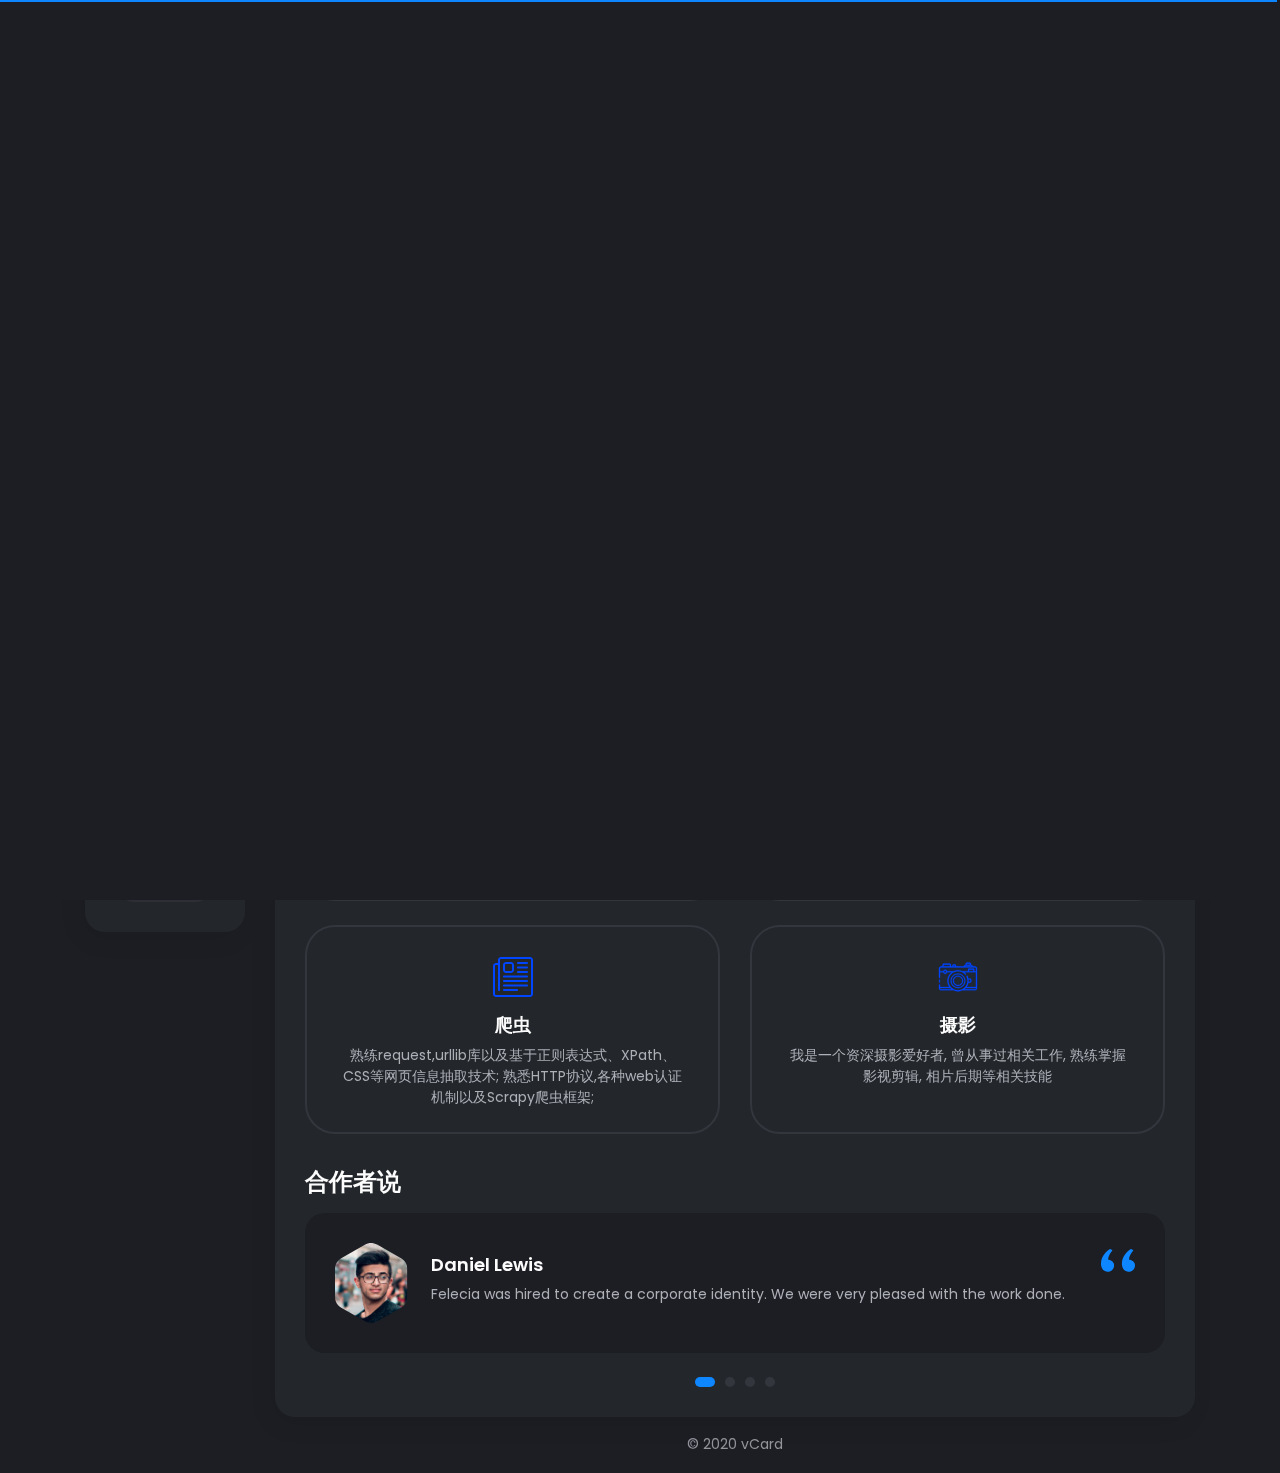
==== index.html @ b3782a22 "first commit" ====
﻿<!DOCTYPE html>
<html lang="en">

<head>
    <meta charset="utf-8" />
    <title>vCard - About</title>

	<!-- Meta Data -->
	<meta http-equiv="X-UA-Compatible" content="IE=edge">
	<meta name="viewport" content="width=device-width, initial-scale=1, shrink-to-fit=no">
	<meta name="format-detection" content="telephone=no"/>
    <meta name="format-detection" content="address=no"/>
    <meta name="author" content="ArtTemplate" />
    <meta name="description" content="vCard" />

    <!-- Open Graph data -->
    <meta property="og:title" content="ArtTemplate" />
    <meta property="og:type" content="website" />
    <meta property="og:url" content="your url website" />
    <meta property="og:image" content="assets/images/social.jpg" />
    <meta property="og:description" content="vCard" />
    <meta property="og:site_name" content="vCard" />

	<!-- Favicons -->
	<link rel="apple-touch-icon" sizes="144x144" href="assets/images/favicons/apple-touch-icon-144x144.png">
	<link rel="apple-touch-icon" sizes="72x72" href="assets/images/favicons/apple-touch-icon-72x72.png">
	<link rel="apple-touch-icon" sizes="57x57" href="assets/images/favicons/apple-touch-icon-57x57.png">
	<link rel="shortcut icon" href="assets/images/favicons/favicon.png" type="image/png">

    <!-- Styles -->
	<link rel="stylesheet" type="text/css" href="assets/styles/style.css"/>
	<link rel="stylesheet" type="text/css" href="assets/styles/style-dark.css"/>
    <link rel="stylesheet" type="text/css" href="assets/demo/style-demo.css"/>

</head>
<body>
    <!-- Preloader -->
    <div class="preloader">
	    <div class="preloader__wrap">
		    <div class="circle-pulse">
                <div class="circle-pulse__1"></div>
                <div class="circle-pulse__2"></div>
            </div>
		    <div class="preloader__progress"><span></span></div>
		</div>
	</div>

    <main class="main">
	    <!-- Header Image -->
		<div class="header-image">
		    <div class="js-parallax" style="background-image: url(https://img.waite.wang/images/2022/11/27/640x420-1.jpg);"></div>
		</div>

	    <div class="container gutter-top">
		    <!-- Header -->
		    <header class="header box">
			    <div class="header__left">
				    <div class="header__photo">
					    <img class="header__photo-img" src="assets/img/main-photo.jpg" alt="Ronald Robertson">
					</div>
					<div class="header__base-info">
					    <h4 class="title titl--h4">王梓聪</h4>
						<div class="status">Waite Wang</div>
						<ul class="header__social">
						    <li><a href="https://github.com/waite0603"><i class="font-icon icon-github1"></i></a></li>
							<li><a href="https://waite.wang"><i class="font-icon icon-link"></i></a></li>
						    <li><a href="mailto:waite@waite.wang"><i class="font-icon icon-mail"></i></a></li>
						</ul>
					</div>
				</div>
				<div class="header__right">
				    <ul class="header__contact">
					    <li><span class="overhead">邮箱</span><a href="mailto:waite@waite.wang" style="color: white;">waite@waite.wang</a></li>
						<li><span class="overhead">电话</span>+86 132****5598</li>
					</ul>
					<ul class="header__contact">
					    <li><span class="overhead">生日</span>03 June, 2002</li>
						<li><span class="overhead">地址</span>中国,&nbsp;广东中山</li>
					</ul>
				</div>
			</header>

		    <div class="row sticky-parent">
			    <!-- Sidebar nav -->
                <aside class="col-12 col-md-12 col-lg-2">
				    <div class="sidebar box sticky-column">
	                    <ul class="nav">
                            <li class="nav__item"><a class="active" href="index.html"><i class="icon-user"></i>关于</a></li>
							<li class="nav__item"><a href="resume.html"><i class="icon-file-text"></i>简历</a></li>
                            <li class="nav__item"><a href="works.html"><i class="icon-codesandbox"></i>作品</a></li>
                            <li class="nav__item"><a href="contact.html"><i class="icon-book"></i>联系我</a></li>
                        </ul>
					</div>
		        </aside>

				<!-- Content -->
		        <div class="col-12 col-md-12 col-lg-10">
				    <div class="box box-content">
					    <!-- About -->
						<div class="pb-0 pb-sm-2">
		                    <h1 class="title title--h1 first-title title__separate">关于我</h1>
							<p>我是来自广东的攻城狮, 拥有数据挖掘, 数据处理及可视化, 网页开发等相关经验, 均开源或闭源托管于 Github.</p>
							<p>我擅长 Python 开发, 网页爬虫, Vue2 等, 熟悉 ES6+语法, 也正在努力学习 Vue3, 微信小程序 等相关技术. </p>
					    </div>

						<!-- What -->
						<div class="mt-1">
						    <h2 class="title title--h3">我在做什么</h2>
							<div class="row">
							    <!-- Case Item -->
							    <div class="col-12 col-lg-6">
							        <div class="case-item">
									    <img class="case-item__icon" src="assets/icons/icon-design.svg" alt="" />
										<div>
									        <h3 class="title title--h4">Web 开发</h3>
										    <p class="case-item__caption">熟练应用常用的前端技术框架 Vue2、element-ui,熟悉组件化开发,可独立搭建前端开发脚手架;熟悉网站开
												发流程,包括策划、需求、设计、开发、维护等流程,有开发和实施 Web 项目的经验</p>
										</div>
									</div>
								</div>

								<!-- Case Item -->
								<div class="col-12 col-lg-6">
							        <div class="case-item">
									    <img class="case-item__icon" src="assets/icons/icon-dev.svg" alt="" />
										<div>
									        <h3 class="title title--h4">数据可视化</h3>
										    <p class="case-item__caption">熟练运用 Pandas, Numpy 等处理数据, 依此开发接口, 并运用 Pyecharts, Echarts, chart.js 进行数据可视化, 有相关大屏可视化开发经验</p>
										</div>
									</div>
								</div>

								<!-- Case Item -->
								<div class="col-12 col-lg-6">
								    <div class="case-item">
								        <img class="case-item__icon" src="assets/icons/icon-news1.svg" alt="" />
										<div>
								            <h3 class="title title--h4">爬虫</h3>
									        <p class="case-item__caption">熟练request,urllib库以及基于正则表达式、XPath、CSS等网页信息抽取技术; 熟悉HTTP协议,各种web认证机制以及Scrapy爬虫框架;</p>
										</div>
								   </div>
								</div>

								<!-- Case Item -->
								<div class="col-12 col-lg-6">
								    <div class="case-item">
									    <img class="case-item__icon" src="assets/icons/icon-photo.svg" alt="" />
										<div>
									        <h3 class="title title--h4">摄影</h3>
										    <p class="case-item__caption">我是一个资深摄影爱好者, 曾从事过相关工作, 熟练掌握 影视剪辑, 相片后期等相关技能</p>
										</div>
									</div>
								</div>
							</div>
						</div>

						<!-- Testimonials -->
						<div class="mt-2">
						    <h2 class="title title--h3">合作者说</h2>
						    <div class="swiper-container js-carousel-review">
                                <div class="swiper-wrapper">
								    <!-- Item review -->
                                    <div class="swiper-slide review-item">
										<svg class="avatar avatar--80" viewBox="0 0 84 84">
                                            <g class="avatar__hexagon">
                                                <image xlink:href="assets/img/avatar-2.jpg" height="100%" width="100%" />
                                            </g>
                                        </svg>
										<div class="review-item__textbox">
											<h4 class="title title--h5">Daniel Lewis</h4>
											<p class="review-item__caption">Felecia was hired to create a corporate identity. We were very pleased with the work done.</p>
									    </div>
									</div>

									<!-- Item review -->
                                    <div class="swiper-slide review-item">
										<svg class="avatar avatar--80" viewBox="0 0 84 84">
                                            <g class="avatar__hexagon">
                                                <image xlink:href="assets/img/avatar-3.jpg" height="100%" width="100%" />
                                            </g>
                                        </svg>
										<div class="review-item__textbox">
											<h4 class="title title--h5">Jessica Miller</h4>
											<p class="review-item__caption">thanks to the skill of Felecia, we have a design that we can be proud of.</p>
										</div>
									</div>

									<!-- Item review -->
                                    <div class="swiper-slide review-item">
										<svg class="avatar avatar--80" viewBox="0 0 84 84">
                                            <g class="avatar__hexagon">
                                                <image xlink:href="assets/img/avatar-4.jpg" height="100%" width="100%" />
                                            </g>
                                        </svg>
										<div class="review-item__textbox">
											<h4 class="title title--h5">Tanya Ruiz</h4>
											<p class="review-item__caption">Felecia was hired to create a corporate identity. We were very pleased with the work done.</p>
										</div>
									</div>

									<!-- Item review -->
                                    <div class="swiper-slide review-item">
										<svg class="avatar avatar--80" viewBox="0 0 84 84">
                                            <g class="avatar__hexagon">
                                                <image xlink:href="assets/img/avatar-5.jpg" height="100%" width="100%" />
                                            </g>
                                        </svg>
										<div class="review-item__textbox">
											<h4 class="title title--h5">Thomas Castro</h4>
											<p class="review-item__caption">thanks to the skill of Felecia, we have a design that we can be proud of.</p>
										</div>
									</div>
                                </div>

                                <div class="swiper-pagination"></div>
                            </div>
						</div>
					</div>

					<!-- Footer -->
					<footer class="footer">© 2020 vCard</footer>
		        </div>
			</div>
		</div>
    </main>

    <!-- SVG masks -->
    <svg class="svg-defs">
        <clipPath id="avatar-box">
            <path d="M1.85379 38.4859C2.9221 18.6653 18.6653 2.92275 38.4858 1.85453 56.0986.905299 77.2792 0 94 0c16.721 0 37.901.905299 55.514 1.85453 19.821 1.06822 35.564 16.81077 36.632 36.63137C187.095 56.0922 188 77.267 188 94c0 16.733-.905 37.908-1.854 55.514-1.068 19.821-16.811 35.563-36.632 36.631C131.901 187.095 110.721 188 94 188c-16.7208 0-37.9014-.905-55.5142-1.855-19.8205-1.068-35.5637-16.81-36.63201-36.631C.904831 131.908 0 110.733 0 94c0-16.733.904831-37.9078 1.85379-55.5141z"/>
        </clipPath>
        <clipPath id="avatar-hexagon">
             <path d="M0 27.2891c0-4.6662 2.4889-8.976 6.52491-11.2986L31.308 1.72845c3.98-2.290382 8.8697-2.305446 12.8637-.03963l25.234 14.31558C73.4807 18.3162 76 22.6478 76 27.3426V56.684c0 4.6805-2.5041 9.0013-6.5597 11.3186L44.4317 82.2915c-3.9869 2.278-8.8765 2.278-12.8634 0L6.55974 68.0026C2.50414 65.6853 0 61.3645 0 56.684V27.2891z"/>
        </clipPath>
    </svg>

    <div class="back-to-top"></div>



	<!-- JavaScripts -->
	<script src="assets/js/jquery-3.4.1.min.js"></script>
	<script src="assets/js/plugins.min.js"></script>
    <script src="assets/js/common.js"></script>

	<script src="assets/demo/plugins-demo.js"></script>
</body>
</html>
---- assets/styles/style.css ----
/* ------------------------------------------------
 Author: ArtStyles (Art)
 更多模板：http://www.bootstrapmb.com/
 Template Name: vCard 3
 version: 1.0.0
------------------------------------------------ */
/* ------------------------------------------------

 - General Styles
 - Typography
 - Preloader
 - Form
 - Button
 - Preloader
 - Header
 - Sections
 - Navbar
 - Footer
 - Cases
 - Clients
 - Contact
 - Single post
 - Footer
 - Contact
 - Portfolio
 - News
 - Single news
 - Testimonials
 - Timeline
 - Other

------------------------------------------------ */
@import url(vendors/bootstrap.min.css);
@import url(vendors/swiper.min.css);
@import url(../icons/style.css);
@import url("https://fonts.googleapis.com/css2?family=Poppins:ital,wght@0,400;0,500;0,600;1,400;1,500;1,600&display=swap");

/* -----------------------------------------------------------------
    - General Styles
----------------------------------------------------------------- */
*,
::before,
::after {
    background-repeat: no-repeat;
    box-sizing: border-box;
}

html {
    font-size: 1rem;
    -webkit-overflow-scrolling: touch;
    -webkit-box-sizing: border-box;
    box-sizing: border-box;
    -ms-overflow-x: hidden;
}

body,
html {
    -webkit-text-size-adjust: 100%;
}

body {
    background: linear-gradient(145.44deg, #F2F4FA 0%, #FAFBFC 100%);
    background-repeat: no-repeat;
    background-attachment: fixed;
    color: #5E6E80;
    font-family: "Poppins", sans-serif;
    font-weight: 400;
    font-size: 0.875rem;
    line-height: 1.7;
    min-height: 100vh;
    overflow-x: hidden;
    -ms-overflow-style: scrollbar;
    -webkit-font-smoothing: antialiased;
}

@media only screen and (max-width: 580px) {
    body {
        line-height: 1.6;
    }
}

html.is-scroll-disabled body {
    height: 100vh;
    overflow: hidden;
}

@media all and (-ms-high-contrast: none),
(-ms-high-contrast: active) {
    html.is-scroll-disabled {
        overflow: hidden;
    }
}

.no-scroll {
    overflow: hidden;
    -ms-overflow-style: none;
}

.no-scroll-height {
    overflow-x: hidden;
}

.svg-defs {
    position: absolute;
    height: 0;
    width: 0;
}

.bg-triangles {
    background-image: url(../images/triangles-top.svg), url(../images/triangles-bottom.svg), linear-gradient(145.44deg, #F2F4FA 0%, #FAFBFC 100%);
    background-position: left top, right bottom;
    background-repeat: no-repeat;
    background-size: inherit;
}

@media only screen and (max-width: 580px) {
    .bg-triangles {
        background-size: contain;
    }
}

/* -----------------------------------------------------------------
    - Typography
----------------------------------------------------------------- */
h1,
h2,
h3,
h4,
h5,
h6 {
    color: #3B4B5E;
    font-family: "Poppins", sans-serif;
    font-weight: 600;
    line-height: 1.3;
}

.title--h1 {
    font-size: 2rem;
    margin-bottom: 1.3rem;
}

@media only screen and (max-width: 580px) {
    .title--h1 {
        font-size: 1.75rem;
        margin-bottom: 1rem;
    }
}

.title--h2 {
    font-size: 1.625rem;
}

@media only screen and (max-width: 580px) {
    .title--h2 {
        font-size: 1.375rem;
    }
}

.title--h3 {
    font-size: 1.5rem;
    margin-bottom: 1rem;
}

@media only screen and (max-width: 580px) {
    .title--h3 {
        font-size: 1.125rem;
    }
}

.title--h4 {
    font-size: 1.125rem;
}

@media only screen and (max-width: 580px) {
    .title--h4 {
        font-size: 1rem;
    }
}

.title--h5 {
    font-size: 1rem;
}

@media only screen and (max-width: 580px) {
    .title--h5 {
        font-size: 0.875rem;
    }
}

.title--h6 {
    font-size: 0.875rem;
}

@media only screen and (max-width: 580px) {
    .title--h6 {
        font-size: 0.75rem;
    }
}

.title--tone {
    color: #304CFD;
}

.title-icon {
    margin-right: 0.5rem;
    margin-top: -0.25rem;
    height: 1.875rem;
    width: 1.875rem;
}

@media only screen and (max-width: 580px) {
    .title-icon {
        height: 1.5625rem;
        width: 1.875rem;
    }
}

.title__separate {
    margin-bottom: 2.3125rem;
    position: relative;
}

.title__separate::before,
.title__separate::after {
    content: '';
    background-color: #304CFD;
    border-radius: 0.5rem;
    height: 5px;
    position: absolute;
    bottom: -18px;
    left: 0;
    width: 3.125rem;
    z-index: 1;
}

.title__separate::after {
    background-color: #FF965D;
    width: 1rem;
}

@media only screen and (max-width: 580px) {
    .title__separate {
        margin-bottom: 1.5625rem;
    }

    .title__separate::before,
    .title__separate::after {
        height: 0.1875rem;
        bottom: -0.625rem;
    }

    .title__separate::before {
        width: 3rem;
    }

    .title__separate::after {
        width: 1rem;
    }
}

.weight--400 {
    font-weight: 400;
}

.weight--500 {
    font-weight: 500;
}

.weight--600 {
    font-weight: 600;
}

.overhead {
    color: rgba(94, 110, 128, 0.8);
    font-size: 0.75rem;
    display: block;
    text-transform: uppercase;
}

.block-quote {
    font-size: 1.25rem;
    font-weight: 400;
    font-style: italic;
    margin: 1.8125rem 0;
    position: relative;
    line-height: 1.6;
}

@media only screen and (max-width: 991px) {
    .block-quote {
        padding-left: 3.75rem;
    }
}

@media only screen and (max-width: 580px) {
    .block-quote {
        font-size: 1.125rem;
        margin: 0.625rem 0 1.25rem;
        padding-left: 0;
        padding-top: 2.5rem;
    }
}

.block-quote::before {
    background-image: url(../icons/icon-quote.svg);
    background-repeat: no-repeat;
    background-position: center;
    background-size: contain;
    content: '';
    height: 2.125rem;
    margin: 0 auto;
    position: absolute;
    top: 0;
    left: -54px;
    width: 2.125rem;
}

@media only screen and (max-width: 991px) {
    .block-quote::before {
        left: 0;
    }
}

@media only screen and (max-width: 580px) {
    .block-quote::before {
        right: 0;
    }
}

.block-quote__author {
    font-size: 0.875rem;
    font-style: normal;
    display: block;
    margin-top: 0.625rem;
    padding-left: 3rem;
    position: relative;
}

@media only screen and (max-width: 580px) {
    .block-quote__author {
        font-size: 0.875rem;
        margin-top: 0;
        padding-left: 2rem;
    }
}

.block-quote__author::before {
    content: '';
    background-color: #5E6E80;
    height: 1px;
    margin-bottom: auto;
    margin-top: auto;
    position: absolute;
    top: 0;
    bottom: 0;
    left: 0;
    width: 2rem;
}

@media only screen and (max-width: 580px) {
    .block-quote__author::before {
        width: 1rem;
    }
}

a {
    color: #304CFD;
    cursor: pointer;
    text-decoration: none;
    -webkit-text-decoration-skip: objects;
    transition: color 0.3s cubic-bezier(0.72, 0.16, 0.345, 0.875);
}

a:hover {
    color: #304CFD;
    outline: none;
    text-decoration: underline;
}

a.decoration--none {
    text-decoration: none;
}

img {
    max-width: 100%;
    -webkit-user-select: none;
    -moz-user-select: none;
    -ms-user-select: none;
    user-select: none;
}

iframe {
    background-color: #5E6E80;
    border: 0;
    display: block;
    height: 100%;
    width: 100%;
}

.cover {
    border-radius: 0.375rem;
    object-fit: cover;
    object-position: center;
    font-family: 'object-fit: cover; object-position: center;';
    height: 100%;
    width: 100%;
}

@media only screen and (max-width: 580px) {
    .cover {
        border-radius: 0.25rem;
    }
}

::-moz-selection {
    background: transparent;
    color: #304CFD;
}

::selection {
    background: transparent;
    color: #304CFD;
}

/* -----------------------------------------------------------------
    - Form
----------------------------------------------------------------- */
.form-control,
.textarea,
select,
.custom-select {
    background-color: #F7F9FA;
    border: 2px solid #F7F9FA;
    border-radius: 1.25rem;
    box-shadow: none;
    color: #5E6E80;
    font-size: inherit;
    height: auto;
    padding: 0.875rem 1.375rem 0.8125rem;
    position: relative;
    width: 100%;
    -webkit-appearance: none;
    -moz-appearance: none;
    appearance: none;
}

@media only screen and (max-width: 580px) {

    .form-control,
    .textarea,
    select,
    .custom-select {
        padding: 0.8125rem 1.375rem 0.75rem;
    }
}

.form-control:focus,
.textarea:focus,
select:focus,
.custom-select:focus {
    background-color: #fff;
    border: 2px solid rgba(141, 153, 166, 0.2);
    color: #5E6E80;
    box-shadow: none;
    outline: none;
}

.form-control {
    line-height: inherit;
}

@media all and (-ms-high-contrast: none),
(-ms-high-contrast: active) {
    .form-control {
        line-height: 0;
    }
}

.form-control__icon {
    padding-left: 3.375rem;
}

@media only screen and (max-width: 580px) {
    .form-control__icon {
        padding-left: 2.8125rem;
    }
}

.textarea {
    border-radius: 1.25rem;
    display: block;
    padding: 0.8125rem 1.1875rem;
    resize: none;
}

.form-group {
    margin-bottom: 2rem;
    position: relative;
}

@media only screen and (max-width: 580px) {
    .form-group {
        margin-bottom: 1.6875rem;
    }
}

.form-group .font-icon {
    color: #5E6E80;
    font-size: 1.125rem;
    margin: auto 0;
    position: absolute;
    top: 0;
    bottom: 0;
    left: 38px;
    height: 1rem;
    width: 1rem;
    z-index: 1;
}

@media only screen and (max-width: 580px) {
    .form-group .font-icon {
        font-size: 1rem;
        left: 2.125rem;
    }
}

.help-block {
    position: absolute;
    font-size: 0.75rem;
    line-height: 1.4;
    padding-top: 0.3125rem;
    padding-left: 0.375rem;
}

@media only screen and (max-width: 580px) {
    .help-block {
        font-size: 0.6875rem;
    }
}

.with-errors {
    color: #FF3D57;
}

.has-error input,
.has-error textarea,
.has-error input:focus,
.has-error textarea:focus {
    border-color: #FF3D57;
}

#validator-contact {
    font-size: 0.875rem;
    margin-top: 1rem;
}

.form-control::-webkit-input-placeholder {
    color: #8D99A6;
}

.form-control::-moz-placeholder {
    color: #8D99A6;
}

.form-control:-ms-input-placeholder {
    color: #8D99A6;
}

.form-control::-ms-input-placeholder {
    color: #8D99A6;
}

.form-control::placeholder {
    color: #8D99A6;
}

input:invalid,
textarea:invalid {
    outline: none !important;
}

.custom-control-input:focus ~ .custom-control-label::before {
    box-shadow: 0 0 0 0.2rem rgba(48, 76, 253, 0.25);
}

.custom-control-input:focus:not(:checked) ~ .custom-control-label::before {
    border-color: #304CFD;
}

.custom-control-input:not(:disabled):active ~ .custom-control-label::before {
    border-color: #fff;
    background-color: transparent;
}

.custom-control-input:checked ~ .custom-control-label::before {
    border-color: #304CFD;
    background-color: #304CFD;
}

.custom-control-label {
    line-height: 1.55;
    padding-left: 0.5rem;
}

.custom-control-label::before {
    background-color: transparent;
    border: 1px solid #5E6E80;
}

select,
.custom-select {
    background: url("data:image/svg+xml,%3csvg xmlns='http://www.w3.org/2000/svg' viewBox='0 0 4 5'%3e%3cpath fill='%23fff' d='M2 0L0 2h4zm0 5L0 3h4z'/%3e%3c/svg%3e") no-repeat right 0.1rem center/10px 16px;
}

select option,
.custom-select option {
    color: #5E6E80;
}

.dropdown-menu {
    border: 0;
    border-radius: 12px;
    box-shadow: 0 0.5rem 2.5rem rgba(94, 110, 128, 0.25);
    color: #5E6E80;
    font-size: 0.9375rem;
}

.dropdown-menu::before {
    content: '';
    border-left: 0.375rem solid transparent;
    border-right: 0.375rem solid transparent;
    border-bottom: 0.375rem solid #fff;
    height: 0;
    position: absolute;
    top: -6px;
    left: 18px;
    width: 0;
}

.dropdown.dropup .dropdown-menu::before {
    border-left: 0.375rem solid transparent;
    border-right: 0.375rem solid transparent;
    border-top: 0.375rem solid #fff;
    border-bottom: 0.375rem solid transparent;
    top: auto;
    bottom: -0.75rem;
}

.tooltip-inner {
    max-width: 12.5rem;
    padding: 0.25rem 0.625rem 0.25rem;
    background-color: #5E6E80;
    border-radius: 0.25rem;
    box-shadow: 0 1rem 2rem rgba(94, 110, 128, 0.25), 0 0.125rem 1rem rgba(94, 110, 128, 0.5);
}

.tooltip.show {
    opacity: 1;
}

.bs-tooltip-top .arrow::before,
.bs-tooltip-auto[x-placement^="top"] .arrow::before {
    border-width: 0.3125rem 0.3125rem 0;
    border-top-color: #5E6E80;
}

.bs-tooltip-right .arrow::before,
.bs-tooltip-auto[x-placement^="right"] .arrow::before {
    border-width: 0.3125rem 0.3125rem 0.3125rem 0;
    border-right-color: #5E6E80;
}

.bs-tooltip-left .arrow::before,
.bs-tooltip-auto[x-placement^="left"] .arrow::before {
    border-width: 0.3125rem 0 0.3125rem 0.3125rem;
    border-left-color: #5E6E80;
}

.bs-tooltip-bottom .arrow::before,
.bs-tooltip-auto[x-placement^="bottom"] .arrow::before {
    border-width: 0 0.3125rem 0.3125rem;
    border-bottom-color: #5E6E80;
}

@media only screen and (min-width: 580px) {
    .pt-sm-6 {
        padding-top: 5rem;
    }
}

.btn {
    background-image: linear-gradient(142.17deg, #3086FF 6.66%, #304CFD 91.48%);
    box-shadow: inset -0.25rem -0.25rem 0.3125rem rgba(0, 0, 0, 0.1), inset 0.25rem 0.25rem 0.3125rem rgba(255, 255, 255, 0.23);
    border-radius: 20px;
    border: 0;
    color: #fff;
    cursor: pointer;
    font-size: 1rem;
    font-weight: 400;
    line-height: 1;
    height: 3.5rem;
    padding: 0 1.5rem;
    position: relative;
    transition: .4s ease-in-out;
    white-space: nowrap;
}

.btn:hover {
    color: #fff;
    box-shadow: none;
    opacity: .9;
}

.btn .font-icon {
    margin-right: 0.375rem;
}

.btn.disabled {
    pointer-events: none;
}

.btn.disabled:hover {
    opacity: .9;
}

.btn.disabled:hover {
    opacity: .9;
}

button:focus {
    outline: none;
}

/* -----------------------------------------------------------------
    - Preloader
----------------------------------------------------------------- */
.preloader {
    display: flex;
    align-items: center;
    justify-content: center;
    background-color: #fff;
    position: fixed;
    top: 0;
    left: 0;
    width: 100%;
    height: 100%;
    overflow: hidden;
    text-align: center;
    z-index: 1106;
    opacity: 1;
}

.preloader > * {
    min-width: 0;
}

.preloader__wrap {
    width: 100%;
    max-width: 9.375rem;
}

.preloader__progress {
    background: #fff;
    height: 0.125rem;
    position: absolute;
    top: 0;
    left: 0;
    overflow: hidden;
    width: 100%;
}

.preloader__progress span {
    background: #304CFD;
    position: absolute;
    top: 0;
    left: 0;
    height: 100%;
    width: 0;
}

.circle-pulse > * {
    position: absolute;
    top: 50%;
    left: 50%;
    border-radius: 50%;
    box-sizing: border-box;
    transform: scale(0);
    animation: pulse 1.6s linear infinite;
}

.circle-pulse__1 {
    width: 6rem;
    height: 6rem;
    margin-top: -3rem;
    margin-left: -3rem;
    background-color: #304CFD;
}

.circle-pulse__2 {
    width: 4.8rem;
    height: 4.8rem;
    margin-top: -2.4rem;
    margin-left: -2.4rem;
    background-color: rgba(48, 76, 253, 0.7);
    animation-delay: -0.8s;
}

@keyframes pulse {
    0% {
        transform: scale(0, 0);
        opacity: 1;
    }

    100% {
        transform: scale(1, 1);
        opacity: 0;
    }
}

/* -----------------------------------------------------------------
    - Header
----------------------------------------------------------------- */
.header-image {
    height: 19.75rem;
    position: absolute;
    top: 0;
    left: 0;
    width: 100%;
}

.header {
    display: flex;
    margin-bottom: 1.875rem;
}

.header > * {
    min-width: 0;
}

@media only screen and (max-width: 991px) {
    .header {
        flex-direction: column;
    }
}

@media only screen and (max-width: 580px) {
    .header {
        margin-bottom: 0.9375rem;
    }
}

.header__left {
    display: flex;
    align-items: start;
    flex: 0 0 50%;
    padding-right: 1.875rem;
    position: relative;
}

.header__left > * {
    min-width: 0;
}

.header__left::before {
    content: '';
    background-color: #EBF0F2;
    position: absolute;
    top: 0;
    right: 0;
    bottom: 0;
    height: 100%;
    width: 1px;
}

@media only screen and (max-width: 991px) {
    .header__left {
        align-items: center;
        flex-direction: column;
        padding-right: 0;
        padding-bottom: 1.25rem;
        text-align: center;
    }

    .header__left::before {
        position: absolute;
        top: auto;
        right: 0;
        bottom: 0;
        height: 1px;
        width: 100%;
    }
}

.header__right {
    display: flex;
    align-items: start;
    flex: 0 0 50%;
    padding-left: 1.875rem;
}

.header__right > * {
    min-width: 0;
}

@media only screen and (max-width: 991px) {
    .header__right {
        padding-left: 0;
        padding-top: 1.875rem;
    }

    .header__right ul:first-child {
        padding: 0;
    }
}

@media only screen and (max-width: 580px) {
    .header__right {
        flex-direction: column;
        padding-top: 1.5rem;
    }
}

.header__photo {
    background-color: #fff;
    border: 0.375rem solid #fff;
    border-radius: 2.9375rem;
    box-shadow: 0 0.5rem 1.5rem rgba(0, 0, 0, 0.05);
    margin-top: -4.125rem;
    height: 10.125rem;
    overflow: hidden;
    width: 10.125rem;
}

@media only screen and (max-width: 991px) {
    .header__photo {
        margin-top: -5rem;
        margin-bottom: 1.25rem;
    }
}

.header__photo-img {
    height: 100%;
    width: 100%;
}

.header__base-info {
    margin-left: 1.5rem;
}

@media only screen and (max-width: 991px) {
    .header__base-info {
        margin-left: 0;
    }
}

.header__base-info .title {
    margin-bottom: 0.125rem;
}

.header__social {
    display: flex;
    align-items: center;
    font-size: 1rem;
    list-style: none;
    margin-top: 0.5rem;
    margin-bottom: 0;
    padding: 0;
}

.header__social > * {
    min-width: 0;
}

.header__social li {
    margin-right: 1rem;
}

.header__social li:last-child {
    margin-right: 0;
}

.header__social a {
    color: #5E6E80;
    text-decoration: none;
}

.header__social a:hover {
    color: #304CFD;
}

@media only screen and (max-width: 991px) {
    .header__social {
        justify-content: center;
    }
}

.header__contact {
    list-style: none;
    margin-bottom: 0;
    width: 50%;
}

@media only screen and (max-width: 991px) {
    .header__contact:first-child {
        padding: 0;
        margin-bottom: 1rem;
    }
}

@media only screen and (max-width: 580px) {
    .header__contact {
        padding: 0;
        width: 100%;
    }

    .header__contact:first-child {
        margin-bottom: 0.75rem;
    }
}

.header__contact li {
    margin-bottom: 1rem;
    word-break: break-all;
}

@media only screen and (max-width: 580px) {
    .header__contact li {
        margin-bottom: 0.75rem;
    }
}

.header__contact li:last-child {
    margin-bottom: 0;
}

.status {
    font-size: 0.875rem;
    display: inline-flex;
    align-items: center;
}

.status > * {
    min-width: 0;
}

/* -----------------------------------------------------------------
    - Sections
----------------------------------------------------------------- */
.box {
    background-color: #fff;
    border-radius: 20px;
    box-shadow: 0px 20px 40px rgba(103, 118, 128, 0.03);
    padding: 1.875rem;
    position: relative;
    transition: box-shadow .3s ease-in-out;
}

@media only screen and (max-width: 580px) {
    .box {
        padding: 1rem;
    }
}

.box__border {
    border: 2px solid #EBF0F2;
    border-radius: 20px;
}

@media only screen and (max-width: 580px) {
    .box__border {
        border-radius: 13.3333333333px;
        padding: 1rem;
    }
}

@media only screen and (max-width: 991px) {
    .box-content {
        border-radius: 0 0 20px 20px;
    }
}

@media only screen and (max-width: 580px) {
    .box-content {
        border-radius: 13.3333333333px;
    }
}

.js-image {
    background-size: cover;
    background-position: center;
    height: 100%;
    width: 100%;
}

.overlay {
    position: relative;
}

.overlay::before,
.overlay--45::before,
.overlay--80::before {
    content: '';
    background-color: rgba(46, 47, 54, 0.8);
    position: absolute;
    top: 0;
    left: 0;
    height: 100%;
    width: 100%;
    z-index: 2;
}

.overlay--45::before {
    background-color: rgba(46, 47, 54, 0.45);
}

.overlay--80::before {
    background-color: rgba(46, 47, 54, 0.8);
}

.gutter-top {
    padding-top: 14.375rem;
}

@media only screen and (max-width: 580px) {
    .gutter-top {
        padding-top: 8.125rem;
    }
}

.gutter-top-100 {
    padding-top: 6.25rem;
}

@media only screen and (max-width: 580px) {
    .gutter-top-100 {
        padding-top: 8.125rem;
    }
}

.avatar {
    display: block;
    height: 100%;
    width: 100%;
}

.avatar--180 {
    max-height: 11.25rem;
    max-width: 11.25rem;
    height: 11.25rem;
    width: 11.25rem;
}

@media only screen and (max-width: 991px) {
    .avatar--180 {
        max-height: 12.5rem;
        max-width: 12.5rem;
        height: 12.5rem;
        width: 12.5rem;
    }
}

.avatar--80 {
    max-height: 5rem;
    max-width: 5rem;
}

@media only screen and (max-width: 580px) {
    .avatar--80 {
        max-height: 4.5454545455rem;
        max-width: 4.5454545455rem;
    }
}

.avatar--60 {
    max-height: 3.75rem;
    max-width: 3.75rem;
}

@media only screen and (max-width: 580px) {
    .avatar--60 {
        max-height: 2.8195488722rem;
        max-width: 2.8195488722rem;
    }
}

.avatar__box {
    -webkit-clip-path: url(#avatar-box);
    clip-path: url(#avatar-box);
}

.avatar__hexagon {
    -webkit-clip-path: url(#avatar-hexagon);
    clip-path: url(#avatar-hexagon);
}

.avatar image {
    height: 100%;
    width: 100%;
}

.social {
    line-height: 0;
    margin-top: 1.5rem;
    margin-bottom: 1.375rem;
}

.social__link {
    color: #3B4B5E;
    display: inline-block;
    font-size: 0.875rem;
    margin-left: 0.8125rem;
    text-decoration: none;
}

.social__link:hover {
    cursor: pointer;
    text-decoration: none;
}

.social__link:first-child {
    margin-left: 0;
}

/* -----------------------------------------------------------------
    - Navbar
----------------------------------------------------------------- */
.sidebar {
    transition: all .3s ease-in-out;
}

@media only screen and (max-width: 1200px) {
    .sidebar {
        padding: 1.5rem;
    }
}

@media only screen and (max-width: 991px) {
    .sidebar {
        border-bottom: 1px solid #EBF0F2;
        border-radius: 20px 20px 0 0;
        padding: 1.875rem;
    }
}

@media only screen and (max-width: 580px) {
    .sidebar {
        border-bottom: 0;
        border-radius: 0;
        box-shadow: 0px 20px 40px rgba(103, 118, 128, 0.2);
        padding: 0.5rem 0.9375rem;
        position: fixed;
        top: 0;
        left: 0;
        width: 100%;
        z-index: 10;
    }
}

.sidebar.is_stuck {
    margin-top: 1.875rem;
    z-index: 1;
}

@media only screen and (max-width: 991px) {
    .nav {
        justify-content: space-between;
    }
}

@media only screen and (max-width: 580px) {
    .nav {
        justify-content: center;
    }
}

.nav__item {
    display: block;
    height: 6.25rem;
    margin-bottom: 1rem;
    text-align: center;
    text-transform: uppercase;
    width: 100%;
}

.nav__item:last-child {
    margin-bottom: 0;
}

@media only screen and (max-width: 1200px) {
    .nav__item {
        height: 5.125rem;
    }
}

@media only screen and (max-width: 991px) {
    .nav__item {
        margin-bottom: 0;
        width: calc(20% - 1rem);
    }
}

@media only screen and (max-width: 768px) {
    .nav__item {
        width: calc(20% - .5rem);
    }
}

@media only screen and (max-width: 580px) {
    .nav__item {
        height: auto;
        width: calc(20% - 0rem);
    }
}

.nav__item a {
    background-color: #F7F9FA;
    border-radius: 1.25rem;
    color: #5E6E80;
    font-size: 0.875rem;
    font-weight: 500;
    display: flex;
    flex-direction: column;
    align-items: center;
    justify-content: center;
    height: 100%;
    position: relative;
    text-decoration: none;
    transition: all 0s;
}

.nav__item a > * {
    min-width: 0;
}

.nav__item a:hover {
    color: #304CFD;
}

@media only screen and (max-width: 1200px) {
    .nav__item a {
        border-radius: 1rem;
        font-size: 0.75rem;
    }
}

@media only screen and (max-width: 768px) {
    .nav__item a {
        font-size: 0.6875rem;
    }
}

@media only screen and (max-width: 580px) {
    .nav__item a {
        background-color: transparent;
    }
}

.nav__item a.active {
    background-image: linear-gradient(142.17deg, #3086FF 6.66%, #304CFD 91.48%);
    box-shadow: inset -0.25rem -0.25rem 0.3125rem rgba(0, 0, 0, 0.1), inset 0.25rem 0.25rem 0.3125rem rgba(255, 255, 255, 0.23);
    color: #fff;
}

.nav__item a.active:hover {
    color: #fff;
}

@media only screen and (max-width: 580px) {
    .nav__item a.active {
        background-image: none;
        box-shadow: none;
        color: #304CFD;
    }

    .nav__item a.active:hover {
        color: #304CFD;
    }

    .nav__item a.active::before {
        content: '';
        background-color: #304CFD;
        height: 0.125rem;
        position: absolute;
        bottom: -8px;
        left: 0;
        width: 100%;
    }
}

.nav__item [class^="icon-"] {
    display: block;
    font-size: 2.25rem;
    margin-top: 0.25rem;
    margin-bottom: 0.5rem;
}

@media only screen and (max-width: 1200px) {
    .nav__item [class^="icon-"] {
        font-size: 1.75rem;
        margin-bottom: 0.25rem;
    }
}

@media only screen and (max-width: 768px) {
    .nav__item [class^="icon-"] {
        font-size: 1.5rem;
    }
}

@media only screen and (max-width: 580px) {
    .nav__item [class^="icon-"] {
        font-size: 1.0625rem;
        margin-top: 0.375rem;
    }
}

/* -----------------------------------------------------------------
    - Footer
----------------------------------------------------------------- */
.footer {
    color: #8D99A6;
    font-size: 0.875rem;
    padding-top: 1rem;
    padding-bottom: 1rem;
    text-align: center;
}

@media only screen and (max-width: 580px) {
    .footer {
        padding-top: 0.5rem;
        padding-bottom: 0.5rem;
    }
}

/* -----------------------------------------------------------------
    - Cases
----------------------------------------------------------------- */
.case-item {
    border: 2px solid #EBF0F2;
    border-radius: calc(20px + 10px);
    display: flex;
    flex-direction: column;
    align-items: center;
    height: calc(100% - 24px);
    margin-bottom: 1.5rem;
    padding: 1.875rem 1.875rem 1.5rem;
    position: relative;
    text-align: center;
}

.case-item > * {
    min-width: 0;
}

@media only screen and (max-width: 991px) {
    .case-item {
        height: calc(100% - 20px);
    }
}

@media only screen and (max-width: 580px) {
    .case-item {
        border-radius: 13.3333333333px;
        height: calc(100% - 15px);
        margin-bottom: 0.9375rem;
        padding: 1rem;
        text-align: center;
    }
}

@media screen and (-ms-high-contrast: active),
(-ms-high-contrast: none) {
    .case-item {
        display: block;
    }
}

.case-item__icon {
    height: 2.5rem;
    width: 2.5rem;
    margin-bottom: 1rem;
}

@media only screen and (max-width: 580px) {
    .case-item__icon {
        margin-bottom: 0.8125rem;
    }
}

.case-item div {
    flex: 1;
}

.case-item__caption {
    line-height: 1.5;
}

@media only screen and (max-width: 580px) {
    .case-item__caption {
        font-size: 0.8125rem;
        line-height: 1.4;
    }
}

.case-item__caption:last-child {
    margin-bottom: 0;
}

/* -----------------------------------------------------------------
    - Clients
----------------------------------------------------------------- */
.js-carousel-clients {
    padding-top: 0.5rem;
    padding-bottom: 1rem;
}

@media only screen and (max-width: 991px) {
    .js-carousel-clients {
        padding-bottom: 0;
    }
}

@media only screen and (max-width: 580px) {
    .js-carousel-clients .swiper-slide {
        text-align: center;
    }
}

/* -----------------------------------------------------------------
    - Contact
----------------------------------------------------------------- */
@media only screen and (max-width: 768px) {
    .contact-form .btn {
        width: 100%;
    }
}

.map {
    background-color: #F7F9FA;
    border-radius: 13.3333333333px;
    height: 23.75rem;
    margin-bottom: 2rem;
    position: relative;
    direction: ltr;
}

@media only screen and (max-width: 580px) {
    .map {
        height: 15.625rem;
        margin-bottom: 1.25rem;
    }
}

.popover-map-title {
    color: #3B4B5E;
    font-size: 1.125rem;
    margin-top: 0.1875rem;
    margin-bottom: 0.5rem;
}

.popover-map-caption {
    color: #5E6E80;
    font-weight: 400;
}

#marker {
    background-image: url("../images/icon-map-pic.svg");
    background-size: cover;
    width: 3.125rem;
    height: 3.125rem;
    cursor: pointer;
}

/* -----------------------------------------------------------------
    - Portfolio
----------------------------------------------------------------- */
.gutter-sizer {
    width: 1.875rem;
}

.gallery-grid {
    display: flex;
}

.gallery-grid > * {
    min-width: 0;
}

.gallery-grid__item {
    margin-bottom: 1.25rem;
    width: calc(33% - 18px);
}

@media only screen and (max-width: 991px) {
    .gallery-grid__item {
        width: calc(50% - 16px);
    }
}

@media only screen and (max-width: 768px) {
    .gallery-grid__item {
        width: 100%;
    }

    .gallery-grid__item:last-child {
        margin-bottom: 0;
    }
}

.gallery-grid__item:hover .gallery-grid__image {
    transform: scale3d(1.1, 1.1, 1);
}

.gallery-grid-two .gallery-grid__item {
    width: calc(50% - 16px);
}

@media only screen and (max-width: 768px) {
    .gallery-grid-two .gallery-grid__item {
        width: 100%;
    }
}

.gallery-grid__image-wrap {
    border-radius: 14px;
    height: 11.25rem;
    overflow: hidden;
    position: relative;
    width: 100%;
    z-index: 1;
}

@media only screen and (max-width: 991px) {
    .gallery-grid__image-wrap {
        height: 12.5rem;
    }
}

.gallery-grid__item:hover .gallery-grid__image-wrap_news::before,
.gallery-grid__item:hover .gallery-grid__image-wrap_news::after {
    opacity: 1;
}

.gallery-grid__image-wrap_news {
    border-radius: 14px;
    height: 11.25rem;
    overflow: hidden;
    position: relative;
    width: 100%;
    z-index: 1;
}

@media only screen and (max-width: 991px) {
    .gallery-grid__image-wrap_news {
        height: 12.5rem;
    }
}

.gallery-grid__image-wrap_news::before {
    opacity: 0;
    transition: opacity .5s ease-in-out;
}

.gallery-grid__image-wrap_news::after {
    content: '';
    background-image: url(../icons/icon-news.svg);
    height: 2.5rem;
    margin: auto;
    opacity: 0;
    pointer-events: none;
    position: absolute;
    top: 0;
    right: 0;
    bottom: 0;
    left: 0;
    transition: opacity .5s ease-in-out;
    width: 2.5rem;
    z-index: 2;
}


.gallery-grid-two .gallery-grid__image-wrap {
    height: auto;
}

.gallery-grid__image {
    border-radius: 10px;
    transform: scale3d(1, 1, 1);
}

.gallery-grid__title {
    margin-top: 1rem;
    margin-bottom: 0;
}

@media only screen and (max-width: 580px) {
    .gallery-grid__title {
        font-size: 0.875rem;
    }
}

.gallery-grid__category {
    font-size: 0.875rem;
    display: block;
}


@media only screen and (min-width: 769px) {
    .filter {
        display: inline-flex;
        flex-wrap: wrap;
        font-size: 1rem;
        list-style: none;
        margin-bottom: 1.1875rem;
        padding: 0;
    }

    .filter > * {
        min-width: 0;
    }

    .filter__item {
        padding-right: 1rem;
        position: relative;
    }

    .filter__item::before {
        content: '';
        background-color: #5E6E80;
        border-radius: 0.1875rem;
        position: absolute;
        top: 0;
        right: 6px;
        bottom: 0;
        height: 0.25rem;
        margin: auto;
        width: 0.25rem;
    }

    .filter__item:first-child {
        display: none;
    }

    .filter__item:last-child {
        padding-right: 0;
    }

    .filter__item:last-child::before {
        display: none;
    }

    .filter__item a {
        color: rgba(94, 110, 128, 0.8);
    }

    .filter__item.active a {
        color: #3B4B5E;
    }

    .filter__link {
        padding: 0 0.25rem;
        text-decoration: none;
        display: block;
        overflow: hidden;
        position: relative;
    }

    .filter__link:hover {
        text-decoration: none;
    }
}

.select .placeholder {
    display: none;
}

@media only screen and (max-width: 768px) {
    .select {
        background-color: #F7F9FA;
        border-radius: 1.25rem;
        display: block;
        margin-bottom: 2rem;
        padding: 0.25rem 1.1875rem 0.1875rem 1.25rem;
        position: relative;
        vertical-align: middle;
        text-align: left;
        user-select: none;
        width: 100%;
        -webkit-touch-callout: none;
        z-index: 2;
    }

    .select .placeholder {
        cursor: pointer;
        display: block;
        padding: 0.5rem 0;
        position: relative;
        z-index: 1;
    }

    .select .placeholder:after {
        position: absolute;
        top: 50%;
        right: 2px;
        transform: translateY(-50%);
        font-family: 'icomoon';
        content: '\e940';
        z-index: 10;
    }

    .select.is-open .placeholder:after {
        content: '\e943';
    }

    .select.is-open ul {
        display: block;
    }

    .select ul {
        background-color: #fff;
        box-shadow: 0 0.625rem 3.75rem rgba(141, 153, 166, 0.25);
        border-radius: 20px;
        display: none;
        max-height: 37.5rem;
        overflow: hidden;
        overflow-y: auto;
        padding: 0.625rem 0;
        position: absolute;
        top: 100%;
        left: 0;
        width: 100%;
        z-index: 100;
    }

    .select ul li {
        display: block;
        text-align: left;
        padding: 0.3125rem 1.25rem 0.1875rem;
        color: #5E6E80;
        cursor: pointer;
    }

    .select ul li:hover {
        background-color: #304CFD;
    }

    .select ul li:hover a {
        color: #fff;
    }

    .select ul li:first-child {
        display: none;
    }

    .select ul li a {
        color: #5E6E80;
        text-decoration: none;
    }
}

@media only screen and (max-width: 580px) {
    .select {
        margin-bottom: 1rem;
    }
}

/* -----------------------------------------------------------------
    - News
----------------------------------------------------------------- */
.news-grid {
    display: flex;
    flex-wrap: wrap;
    margin-left: -0.9375rem;
    margin-right: -0.9375rem;
}

.news-grid > * {
    min-width: 0;
}

@media only screen and (max-width: 991px) {
    .news-grid {
        margin-left: 0;
        margin-right: 0;
    }
}

.news-item {
    background-color: #F7F9FA;
    margin-bottom: 1.875rem;
    margin-left: 0.9375rem;
    margin-right: 0.9375rem;
    padding: 0;
    width: calc(50% - 30px);
}

@media only screen and (max-width: 991px) {
    .news-item {
        margin-left: 0;
        margin-right: 0;
        width: 100%;
    }

    .news-item:last-child {
        margin-bottom: 0;
    }
}

@media only screen and (max-width: 580px) {
    .news-item {
        margin-bottom: 1.25rem;
    }
}

.news-item:hover .news-item__image-wrap::before,
.news-item:hover .news-item__image-wrap::after {
    opacity: 1;
}

.news-item__image-wrap {
    overflow: hidden;
    border-radius: 20px 20px 0 0;
    height: 14rem;
    position: relative;
}

@media only screen and (max-width: 991px) {
    .news-item__image-wrap {
        height: 18rem;
    }
}

@media only screen and (max-width: 580px) {
    .news-item__image-wrap {
        height: 12rem;
    }
}

.news-item__image-wrap::before {
    opacity: 0;
    transition: opacity .5s ease-in-out;
}


.news-item__image-wrap::after {
    content: '';
    background-image: url(../icons/icon-news.svg);
    height: 2.5rem;
    margin: auto;
    opacity: 0;
    pointer-events: none;
    position: absolute;
    top: 0;
    right: 0;
    bottom: 0;
    left: 0;
    transition: opacity .5s ease-in-out;
    width: 2.5rem;
    z-index: 2;
}

.news-item__date {
    background-color: #FF965D;
    color: #fff;
    border-radius: 20px 0 20px 0;
    font-size: 1.375rem;
    font-weight: 600;
    line-height: 1.3;
    padding: 0.625rem 1.25rem;
    position: absolute;
    top: 0;
    text-align: center;
    z-index: 2;
}

.news-item__date span {
    font-size: 0.8125rem;
    font-weight: 400;
    display: block;
}

@media only screen and (max-width: 580px) {
    .news-item__date {
        font-size: 1.125rem;
        line-height: 1.2;
        padding: 0.5625rem 1rem;
    }

    .news-item__date span {
        font-size: 0.625rem;
    }
}

.news-item__link {
    position: absolute;
    height: 100%;
    width: 100%;
    z-index: 2;
}

.news-item__caption {
    padding: 1.5rem 1.5rem 0.5rem;
}

@media only screen and (max-width: 580px) {
    .news-item__caption {
        padding: 1.1875rem 1rem 0;
    }
}

.news-item p {
    line-height: 1.5;
}

@media only screen and (max-width: 580px) {
    .news-item p {
        font-size: 0.875rem;
    }
}

/* -----------------------------------------------------------------
    - Single post
----------------------------------------------------------------- */
.header-post {
    margin-top: 1rem;
    text-align: center;
}

.header-post__image-wrap {
    height: 28.125rem;
    margin-bottom: 2.125rem;
}

@media only screen and (max-width: 580px) {
    .header-post__image-wrap {
        height: 20rem;
        margin-bottom: 1.5rem;
    }
}

.caption-post {
    margin-left: auto;
    margin-right: auto;
    margin-bottom: 1.75rem;
    width: 86%;
}

@media only screen and (max-width: 991px) {
    .caption-post {
        width: 100%;
    }
}

@media only screen and (max-width: 580px) {
    .caption-post {
        margin-bottom: 1.1875rem;
    }
}

.gallery-post {
    display: flex;
    flex-wrap: wrap;
    margin-left: -1rem;
    margin-right: -1rem;
}

.gallery-post > * {
    min-width: 0;
}

@media only screen and (max-width: 580px) {
    .gallery-post {
        margin-left: 0;
        margin-right: 0;
    }
}

.gallery-post__item {
    flex: calc(50% - 2rem);
    margin-left: 1rem;
    margin-right: 1rem;
    width: calc(50% - 2rem);
}

@media only screen and (max-width: 768px) {
    .gallery-post__item {
        flex: calc(50% - 1.25rem);
        margin-left: 0.625rem;
        margin-right: 0.625rem;
        width: calc(50% - 1.25rem);
    }
}

@media only screen and (max-width: 580px) {
    .gallery-post__item {
        flex: 100%;
        margin-left: 0;
        margin-right: 0;
        margin-bottom: 1rem;
        width: 100%;
    }
}

.gallery-post__caption {
    font-size: .875rem;
    font-style: italic;
    padding: 1rem 1rem 2rem;
    text-align: center;
    width: 100%;
}

@media only screen and (max-width: 580px) {
    .gallery-post__caption {
        padding: 0 0 1rem;
    }
}

.footer-post {
    display: flex;
    align-items: center;
    justify-content: center;
    flex-wrap: wrap;
    margin-bottom: 2rem;
    margin-top: 2rem;
    padding-top: 2rem;
    position: relative;
}

.footer-post > * {
    min-width: 0;
}

@media only screen and (max-width: 580px) {
    .footer-post {
        margin-bottom: 1rem;
        margin-top: 1rem;
        padding-top: 1.5rem;
    }
}

.footer-post::before {
    content: '';
    background-color: #3B4B5E;
    height: 1px;
    margin: auto;
    position: absolute;
    top: 0;
    right: 0;
    left: 0;
    width: 15%;
}

.footer-post__share {
    display: flex;
    align-items: baseline;
    color: #3B4B5E;
    font-size: 0.875rem;
    margin: 0 1.125rem;
}

.footer-post__share > * {
    min-width: 0;
}

@media only screen and (max-width: 580px) {
    .footer-post__share {
        margin: 0 0.75rem;
    }
}

.footer-post__share:hover {
    text-decoration: none;
}

.footer-post__share .font-icon {
    margin-right: 0.6875rem;
}

@media only screen and (max-width: 580px) {
    .footer-post__share span {
        display: none;
    }
}

.comment-box {
    display: flex;
    flex-direction: column;
}

.comment-box > * {
    min-width: 0;
}

.comment-box .comment-box {
    margin-left: 3rem;
}

@media only screen and (max-width: 580px) {
    .comment-box .comment-box {
        margin-left: 1.25rem;
    }
}

.comment-box__inner {
    background-color: #F7F9FA;
    border-radius: 20px;
    display: flex;
    margin-bottom: 1.25rem;
    padding: 1.25rem 1.25rem 1rem 1.375rem;
}

.comment-box__inner > * {
    min-width: 0;
}

@media only screen and (max-width: 580px) {
    .comment-box__inner {
        display: block;
        padding: 1rem 1rem 0.625rem 1.125rem;
        margin-bottom: 1rem;
    }
}

.comment-box__body {
    flex: 1;
    font-size: 0.875rem;
    line-height: 1.6;
}

@media only screen and (max-width: 580px) {
    .comment-box__body {
        font-size: 0.875rem;
    }
}

.comment-box__body p {
    margin-bottom: 0.6875rem;
}

@media only screen and (max-width: 580px) {
    .comment-box__body p {
        margin-bottom: 0.8125rem;
    }
}

.comment-box__body .emoji {
    margin: 0 0.3125rem;
    vertical-align: bottom;
}

@media only screen and (max-width: 580px) {
    .comment-box__body .emoji {
        margin: 0 0.125rem;
        height: 1.125rem;
        width: 1.125rem;
    }
}

.comment-box__details {
    display: flex;
    justify-content: space-between;
    font-size: 1rem;
    color: #3B4B5E;
    margin-top: 0.5rem;
    margin-bottom: 0.5rem;
}

.comment-box__details > * {
    min-width: 0;
}

@media only screen and (max-width: 580px) {
    .comment-box__details {
        font-size: 0.9375rem;
        flex-direction: column;
    }
}

.comment-box__details a {
    text-decoration: none;
}

.comment-box__details-date {
    font-size: 0.75rem;
    font-weight: 400;
}

@media only screen and (max-width: 580px) {
    .comment-box__details-date {
        font-size: 0.75rem;
        margin-top: 0.3125rem;
    }
}

.comment-box .avatar {
    margin-right: 1rem;
    flex-shrink: 0;
}

.comment-box__footer {
    display: inline-flex;
    list-style: none;
    margin: 0;
    padding: 0;
}

.comment-box__footer li {
    display: flex;
    align-items: center;
    cursor: pointer;
    margin-right: 2rem;
}

.comment-box__footer li > * {
    min-width: 0;
}

@media only screen and (max-width: 580px) {
    .comment-box__footer li {
        margin-right: 1rem;
    }
}

.comment-box__footer li:hover {
    color: #304CFD;
}

.comment-box__footer li:last-child {
    margin-right: 0;
}

.comment-box__footer span {
    font-size: 0.75rem;
    padding-left: 0.375rem;
}

@media only screen and (max-width: 580px) {
    .comment-box__footer span {
        font-size: 0.75rem;
    }
}

.comment-box__footer .font-icon {
    font-size: 1rem;
    vertical-align: text-bottom;
}

@media only screen and (max-width: 580px) {
    .comment-box__footer .font-icon {
        font-size: 0.875rem;
    }
}

.comment-box__footer .icon-like-fill {
    color: #FF3D57;
}

.comment-form {
    margin-top: 1rem;
    position: relative;
}

.comment-form .textarea {
    padding: 1.125rem 4.5rem 1rem 2.875rem;
    max-height: 12.5rem;
    overflow: hidden !important;
}

@media only screen and (max-width: 580px) {
    .comment-form .textarea {
        padding: 0.75rem 3.25rem 0.625rem 2.5rem;
    }
}

@media screen and (-ms-high-contrast: active),
(-ms-high-contrast: none) {
    .comment-form .textarea {
        line-height: 1.5;
    }
}

.comment-form .btn {
    border-radius: 0.875rem;
    display: flex;
    align-items: center;
    justify-content: center;
    height: 2.5rem;
    margin-right: 0.5rem;
    margin-bottom: auto;
    margin-top: auto;
    padding: 0;
    position: absolute;
    top: 0;
    right: 0;
    bottom: 0;
    width: 2.5rem;
}

.comment-form .btn > * {
    min-width: 0;
}

@media only screen and (max-width: 580px) {
    .comment-form .btn {
        height: 2.1551724138rem;
        width: 2.1551724138rem;
    }
}

.comment-form .btn .font-icon {
    margin: 0;
}

.comment-form .dropdown {
    height: 1.1875rem;
    line-height: 1.2;
    margin-top: auto;
    margin-bottom: auto;
    margin-left: 1rem;
    position: absolute;
    top: 0;
    bottom: 0;
}

.comment-form .dropdown-menu {
    margin-left: -1rem;
    min-width: 14.9375rem;
    max-width: 14.9375rem;
    top: -100% !important;
}

.comment-form .icon-smile {
    cursor: pointer;
    font-size: 1.1875rem;
}

.comment-form .icon-smile:hover {
    color: #304CFD;
}

.emoji-wrap {
    display: flex;
    justify-content: space-between;
    flex-wrap: wrap;
    padding: 0.375rem 0.8125rem 0.1875rem;
}

.emoji-wrap > * {
    min-width: 0;
}

.emoji-wrap .emoji {
    cursor: pointer;
    border-radius: 0.1875rem;
    margin: 0.125rem;
    padding: 0.1875rem;
}

.emoji-wrap .emoji:hover {
    box-shadow: 0 0 0 0.125rem rgba(141, 153, 166, 0.2);
}

.scroll-line {
    background: #304CFD;
    height: 0.1875rem;
    position: fixed;
    top: 0;
    width: 0;
    z-index: 3;
}

.nicescroll-cursors {
    background-color: #8D99A6 !important;
}

.social-auth {
    font-size: 0.875rem;
    list-style: none;
    padding: 0;
    margin-top: 1rem;
}

@media only screen and (max-width: 580px) {
    .social-auth {
        font-size: 0.875rem;
    }
}

.social-auth__item {
    display: inline-flex;
    margin-right: 0.375rem;
}

.social-auth__link {
    color: #fff;
}

.social-auth__link:hover {
    color: #fff;
    opacity: .7;
    text-decoration: none;
}

.social-auth .font-icon {
    background-color: #304CFD;
    border-radius: 50%;
    font-size: 0.75rem;
    padding: 0.375rem;
}

@media only screen and (max-width: 580px) {
    .social-auth .font-icon {
        font-size: 0.6875rem;
    }
}

.social-auth .icon-facebook {
    background-color: #3B5998;
}

.social-auth .icon-twitter {
    background-color: #55ACEE;
}

.social-auth .icon-dribbble {
    background-color: #F26798;
}

.social-auth .icon-behance {
    background-color: #4176FA;
}

/* -----------------------------------------------------------------
    - Testimonials
----------------------------------------------------------------- */
.swiper-container .swiper-wrapper {
    min-height: 100%;
}

.review-item {
    display: flex;
    background-color: #F7F9FA;
    background-image: url(../icons/icon-quote.svg);
    background-repeat: no-repeat;
    background-position: right 1.875rem top 1.875rem;
    border-radius: 20px;
    height: auto;
    padding: 1.875rem;
}

.review-item > * {
    min-width: 0;
}

@media only screen and (max-width: 580px) {
    .review-item {
        background-image: none;
        border-radius: 13.3333333333px;
        flex-direction: column;
        align-items: center;
        padding: 1rem;
        text-align: center;
    }
}

.review-item__textbox {
    margin-top: 0.625rem;
    margin-left: 1rem;
}

@media only screen and (max-width: 580px) {
    .review-item__textbox {
        margin-left: 0;
    }
}

.review-item__caption {
    line-height: 1.5;
}

.review-item__caption:last-child {
    margin-bottom: 0;
}

.review-item .title {
    font-size: 1.125rem;
    margin-bottom: 0.5rem;
}

@media only screen and (max-width: 580px) {
    .review-item .title {
        font-size: 1rem;
        margin-top: 0.25rem;
        margin-bottom: 0.5rem;
    }
}

.swiper-pagination {
    margin-top: 1.5rem;
    position: relative;
    line-height: 0;
}

@media only screen and (max-width: 580px) {
    .swiper-pagination {
        margin-top: 1rem;
    }
}

.swiper-pagination-bullet {
    background: #EBF0F2;
    border-radius: 1rem;
    opacity: 1;
    height: 0.625rem;
    width: 0.625rem;
    transition: width 0.3s cubic-bezier(0.455, 0.03, 0.515, 0.955);
}

@media only screen and (max-width: 580px) {
    .swiper-pagination-bullet {
        height: 0.375rem;
        width: 0.375rem;
    }
}

.swiper-pagination-bullet-active {
    background: #304CFD;
    width: 1.25rem;
}

@media only screen and (max-width: 580px) {
    .swiper-pagination-bullet-active {
        width: 0.75rem;
    }
}

.swiper-container-horizontal > .swiper-pagination-bullets .swiper-pagination-bullet {
    margin: 0 0.3125rem;
}

.swiper-container-horizontal > .swiper-pagination-bullets,
.swiper-pagination-custom,
.swiper-pagination-fraction {
    bottom: 0;
}

/* -----------------------------------------------------------------
    - Timeline
----------------------------------------------------------------- */
.timeline {
    margin-top: 1.75rem;
    padding-left: 0.5rem;
}

@media only screen and (max-width: 580px) {
    .timeline {
        margin-top: 1.5rem;
    }
}

.timeline__item {
    border-left-width: 1px;
    border-left-style: solid;
    border-color: #EBF0F2;
    padding-bottom: 0.5625rem;
    padding-left: 1.375rem;
    position: relative;
}

.timeline__item::before {
    content: '';
    background-color: #304CFD;
    box-shadow: 0 0 0 0.1875rem rgba(48, 76, 253, 0.25);
    border-radius: 50%;
    position: absolute;
    top: 0;
    left: -5px;
    height: 0.625rem;
    width: 0.625rem;
}

.timeline__item:last-child {
    border: 0;
}

.timeline__title {
    margin-bottom: 0;
    position: relative;
    top: -0.3125rem;
}

.timeline__period {
    color: rgba(94, 110, 128, 0.8);
    font-size: 0.875rem;
}

.timeline__description {
    margin-top: 0.5rem;
}

@media only screen and (max-width: 580px) {
    .timeline__description {
        margin-top: 0.1875rem;
    }
}

/* Progress  */
.progress {
    background-color: #F7F9FA;
    border-radius: 1rem;
    height: 1.5rem;
    margin-bottom: 1.5rem;
    overflow: inherit;
    position: relative;
    text-align: right;
}

@media only screen and (max-width: 580px) {
    .progress {
        margin-bottom: 0.75rem;
        height: 1.375rem;
    }
}

.progress:last-child {
    margin-bottom: 0;
}

.progress-bar {
    background-image: linear-gradient(142.17deg, #3086FF 6.66%, #304CFD 91.48%);
    border-radius: 1rem;
    overflow: hidden;
    position: relative;
    width: 0%;
    z-index: 1;
}

.progress .progress-text {
    display: flex;
    align-items: center;
    justify-content: space-between;
    height: 100%;
    padding-left: 0.8125rem;
    padding-right: 0.8125rem;
    position: absolute;
    top: 0;
    left: 0;
    width: 100%;
    z-index: 1;
}

.progress .progress-text > * {
    min-width: 0;
}

@media screen and (-ms-high-contrast: active),
(-ms-high-contrast: none) {
    .progress-text span:nth-child(2) {
        float: right;
    }
}

/* -----------------------------------------------------------------
    - Other
----------------------------------------------------------------- */
.back-to-top {
    border-top: 1px solid #3B4B5E;
    border-left: 1px solid #3B4B5E;
    cursor: pointer;
    opacity: .5;
    position: fixed;
    right: 40px;
    bottom: 30px;
    height: 1.125rem;
    width: 1.125rem;
    transform: rotate(45deg);
    transition: opacity .35s ease-out;
    z-index: 10;
}

.back-to-top:hover {
    opacity: 1;
}

@media only screen and (max-width: 580px) {
    .back-to-top {
        display: none !important;
    }
}

.js-lines {
    overflow: hidden;
}

.js-lines div {
    overflow: hidden;
}

.js-words div div {
    opacity: 0;
}

.medium-zoom-overlay {
    background: #fff !important;
    z-index: 1104;
}

.medium-zoom-image {
    cursor: pointer !important;
    z-index: 9;
}

.medium-zoom-image--opened {
    border-radius: 1px;
    height: 100%;
    z-index: 1104;
}

/* Jarallax */
.js-parallax {
    position: relative;
    background-size: cover;
    background-repeat: no-repeat;
    background-position: 50% 50%;
    height: 100%;
}

.js-parallax-img {
    position: relative;
    z-index: 0;
}

.js-parallax-img .jarallax-img {
    object-fit: cover;
    font-family: 'object-fit: cover;';
    position: absolute;
    top: 0;
    left: 0;
    width: 100%;
    height: 100%;
    z-index: -1;
}

/*# sourceMappingURL=style.css.map */
---- assets/styles/style-dark.css ----
/* ------------------------------------------------
 Author: ArtStyles (Art)
 更多模板：http://www.bootstrapmb.com/
 Template Name: vCard
 version: 1.0.0
------------------------------------------------ */
/* ------------------------------------------------

 - General Styles
 - Typography
 - Form
 - Preloader
 - Header
 - Sections

------------------------------------------------ */
@import url("https://fonts.googleapis.com/css2?family=Poppins:ital,wght@0,400;0,500;0,600;1,400;1,500;1,600&display=swap");
/* -----------------------------------------------------------------
    - General Styles
----------------------------------------------------------------- */
body {
  background: #1D1E24;
  color: #AEB0B8;
}

.bg-triangles {
  background-color: #1D1E24;
  background-image: url(../images/triangles-top.svg), url(../images/triangles-bottom.svg);
}

/* -----------------------------------------------------------------
    - Typography
----------------------------------------------------------------- */
h1, h2, h3, h4, h5, h6 {
  color: #FCFCFC;
}

.title__separate::before {
  background-color: #0D86FF;
}

.overhead {
  color: #AEB0B8;
}

.block-quote::before {
  background-image: url(../icons/icon-quote-dark.svg);
}
.block-quote__author::before {
  background-color: #AEB0B8;
}

iframe {
  background-color: #5E6E80;
}

/* -----------------------------------------------------------------
    - Form
----------------------------------------------------------------- */
.form-control, .textarea, select,
.custom-select {
  background-color: #2E2F36;
  border-color: #2E2F36;
  color: #AEB0B8;
}

.form-control:focus, .textarea:focus, select:focus,
.custom-select:focus {
  background-color: #23262B;
  border-color: #33363D;
  color: #AEB0B8;
}

.form-group .font-icon {
  color: #AEB0B8;
}

.form-control::-webkit-input-placeholder {
  color: #93959C;
}

.form-control::-moz-placeholder {
  color: #93959C;
}

.form-control:-ms-input-placeholder {
  color: #93959C;
}

.form-control::-ms-input-placeholder {
  color: #93959C;
}

.form-control::placeholder {
  color: #93959C;
}

.custom-control-input:focus ~ .custom-control-label::before {
  box-shadow: 0 0 0 0.2rem rgba(13, 134, 255, 0.25);
}
.custom-control-input:focus:not(:checked) ~ .custom-control-label::before {
  border-color: #0D86FF;
}
.custom-control-input:not(:disabled):active ~ .custom-control-label::before {
  border-color: #fff;
}
.custom-control-input:checked ~ .custom-control-label::before {
  border-color: #0D86FF;
  background-color: #0D86FF;
}

.custom-control-label::before {
  border-color: #AEB0B8;
}

select option,
.custom-select option {
  color: #AEB0B8;
}

.dropdown-menu {
  background-color: #33363D;
  box-shadow: 0 0.5rem 2.5rem rgba(0, 0, 0, 0.5);
  color: #AEB0B8;
}
.dropdown-menu::before {
  border-top: 0.375rem solid #33363D;
}
.dropdown.dropup .dropdown-menu::before {
  border-top: 0.375rem solid #33363D;
}

.tooltip-inner {
  background-color: #AEB0B8;
  box-shadow: 0 1rem 2rem rgba(0, 0, 0, 0.25), 0 0.125rem 1rem rgba(0, 0, 0, 0.5);
}

.bs-tooltip-top .arrow::before,
.bs-tooltip-auto[x-placement^="top"] .arrow::before {
  border-top-color: #AEB0B8;
}

.bs-tooltip-right .arrow::before,
.bs-tooltip-auto[x-placement^="right"] .arrow::before {
  border-right-color: #AEB0B8;
}

.bs-tooltip-left .arrow::before,
.bs-tooltip-auto[x-placement^="left"] .arrow::before {
  border-left-color: #AEB0B8;
}

.bs-tooltip-bottom .arrow::before,
.bs-tooltip-auto[x-placement^="bottom"] .arrow::before {
  border-bottom-color: #AEB0B8;
}

.btn {
  background-image: linear-gradient(142.17deg, #0DA2FF 6.66%, #0055FF 91.48%);
  color: #FCFCFC;
}
.btn:hover {
  color: #FCFCFC;
}

/* -----------------------------------------------------------------
    - Preloader
----------------------------------------------------------------- */
.preloader {
  background-color: #1D1E24;
}
.preloader__progress {
  background: #1D1E24;
}
.preloader__progress span {
  background: #0D86FF;
}

.circle-pulse__1 {
  background-color: #0D86FF;
}

.circle-pulse__2 {
  background-color: rgba(13, 134, 255, 0.7);
}

/* -----------------------------------------------------------------
    - Header
----------------------------------------------------------------- */
.header__left::before {
  background-color: #33363D;
}
.header__photo {
  background-color: #23262B;
  border-color: #23262B;
}
.header__social a {
  color: #93959C;
}
.header__social a:hover {
  color: #0D86FF;
}
.header__contact {
  color: #FCFCFC;
}

/* -----------------------------------------------------------------
    - Sections
----------------------------------------------------------------- */
.box {
  background-color: #23262B;
  box-shadow: -4px 8px 24px rgba(0, 0, 0, 0.07);
}
.box__border {
  border-color: #33363D;
}

.social__link {
  color: #FCFCFC;
}

/* -----------------------------------------------------------------
    - Cases
----------------------------------------------------------------- */
.case-item {
  border-color: #33363D;
}

/* -----------------------------------------------------------------
    - Navbar
----------------------------------------------------------------- */
@media only screen and (max-width: 991px) {
  .sidebar {
    border-color: #33363D;
  }
}
@media only screen and (max-width: 580px) {
  .sidebar {
    box-shadow: 0px 20px 40px rgba(103, 118, 128, 0.2);
  }
}

.nav__item a {
  background-color: #2E2F36;
  color: #AEB0B8;
}
.nav__item a:hover {
  color: #0D86FF;
}
.nav__item a.active {
  box-shadow: inset -4px -4px 5px rgba(0, 0, 0, 0.2), inset 4px 4px 5px rgba(255, 255, 255, 0.23);
  color: #FCFCFC;
}
.nav__item a.active:hover {
  color: #FCFCFC;
}
@media only screen and (max-width: 580px) {
  .nav__item a.active {
    color: #0D86FF;
  }
  .nav__item a.active:hover {
    color: #0D86FF;
  }
  .nav__item a.active::before {
    background-color: #0D86FF;
  }
}

/* -----------------------------------------------------------------
    - Footer
----------------------------------------------------------------- */
.footer {
  color: #93959C;
}

/* -----------------------------------------------------------------
    - Single post
----------------------------------------------------------------- */
.footer-post::before {
  background-color: #AEB0B8;
}
.footer-post__share {
  color: #FCFCFC;
}

.comment-box__inner {
  background-color: #2E2F36;
}
.comment-box__details {
  color: #FCFCFC;
}
.comment-box__footer {
  color: #FCFCFC;
}
.comment-box__footer li:hover {
  color: #0D86FF;
}

.comment-form .icon-smile:hover {
  color: #0D86FF;
}

.emoji-wrap .emoji:hover {
  box-shadow: 0 0 0 0.125rem rgba(174, 176, 184, 0.5);
}

.scroll-line {
  background: #0D86FF;
}

.nicescroll-cursors {
  background-color: #93959C !important;
}

.social-auth__link {
  color: #FCFCFC;
}
.social-auth__link:hover {
  color: #FCFCFC;
}

/* -----------------------------------------------------------------
    - Testimonials
----------------------------------------------------------------- */
.review-item {
  background-color: #1D1E24;
  background-image: url(../icons/icon-quote-dark.svg);
}

.swiper-pagination-bullet {
  background: #33363D;
}
.swiper-pagination-bullet-active {
  background: #0D86FF;
}

/* -----------------------------------------------------------------
    - Portfolio
----------------------------------------------------------------- */
@media only screen and (min-width: 769px) {
  .filter__item::before {
    background-color: #AEB0B8;
  }
  .filter__item a {
    color: rgba(174, 176, 184, 0.8);
  }
  .filter__item.active a {
    color: #FCFCFC;
  }
}
@media only screen and (max-width: 768px) {
  .select {
    background-color: #2E2F36;
  }
  .select ul {
    background-color: #2E2F36;
    box-shadow: 0 0.625rem 3.75rem rgba(0, 0, 0, 0.5);
  }
  .select ul li {
    color: #AEB0B8;
  }
  .select ul li:hover {
    background-color: #0D86FF;
  }
  .select ul li:hover a {
    color: #FCFCFC;
  }
  .select ul li a {
    color: #AEB0B8;
  }
}
/* -----------------------------------------------------------------
    - News
----------------------------------------------------------------- */
.news-item {
  background-color: #2E2F36;
}
.news-item__date {
  color: #FCFCFC;
}

/* -----------------------------------------------------------------
    - Timeline
----------------------------------------------------------------- */
.timeline__item {
  border-color: #33363D;
}
.timeline__item::before {
  background-color: #0D86FF;
  box-shadow: 0 0 0 0.1875rem rgba(13, 134, 255, 0.25);
}
.timeline__period {
  color: rgba(174, 176, 184, 0.7);
}

/* Progress  */
.progress {
  background-color: #2E2F36;
}
.progress-bar {
  background-image: linear-gradient(142.17deg, #0DA2FF 6.66%, #0055FF 91.48%);
}

/* -----------------------------------------------------------------
    - Other
----------------------------------------------------------------- */
.back-to-top {
  border-top: 1px solid #FCFCFC;
  border-left: 1px solid #FCFCFC;
}

.medium-zoom-overlay {
  background: #1D1E24 !important;
}

/*# sourceMappingURL=style-dark.css.map */
---- assets/demo/style-demo.css ----
/* ------------------------------------------------
 Author: ArtStyles (Art)
 
 Template Name: ARCDECO.
 version: 1.0.0
------------------------------------------------ */
a.underlineNone {
  text-decoration: none;
}

/* -----------------------------------------------------------------
    Styles Demo
----------------------------------------------------------------- */
@media only screen and (max-width: 992px) {
  .navbar-demo {
    justify-content: center;
  }
}

.header-half-demo {
  display: flex;
  align-items: center;
  justify-content: space-around;
  height: 100vh;
  position: relative;
  z-index: 1;
}
@media only screen and (max-width: 992px) {
  .header-half-demo {
    flex-direction: column;
    justify-content: center;
  }
}
@media only screen and (max-width: 992px) {
  .header-half-demo::before {
    content: '';
    background: #15232E;
    height: 50vh;
    position: absolute;
    bottom: 0;
    left: 0;
    width: 100%;
  }
}
@media only screen and (max-width: 580px) {
  .header-half-demo::before {
    visibility: hidden;
  }
}
.header-half-demo__left, .header-half-demo__right {
  display: flex;
  align-items: center;
  flex: 0 0 50%;
  text-align: center;
  transform: translate3d(0, 20px, 0);
  transition: all .5s ease-in-out;
}
.header-half-demo__left:hover, .header-half-demo__right:hover {
  transform: translate3d(0, 0px, 0);
}
.header-half-demo__left:hover .demo-image, .header-half-demo__right:hover .demo-image {
  box-shadow: 0 20px 80px rgba(21, 35, 46, 0.2);
}
@media only screen and (max-width: 992px) {
  .header-half-demo__left, .header-half-demo__right {
    transform: translate3d(0, 0, 0) !important;
  }
  .header-half-demo__left:hover, .header-half-demo__right:hover {
    transform: translate3d(0, 0, 0);
  }
}
.header-half-demo__left a.underlineNone {
  color: #15232E;
}
.header-half-demo__right .title__demo {
  color: #fff;
}
@media only screen and (max-width: 992px) {
  .header-half-demo__right:hover {
    transform: translate3d(0, 40px, 0);
  }
}
@media only screen and (max-width: 580px) {
  .header-half-demo__right {
    background: #15232E;
    padding-top: 1.3rem;
  }
}
.header-half-demo .demo-image {
  box-shadow: 0 20px 120px rgba(21, 35, 46, 0.08);
  margin: auto;
  height: auto;
  width: 70%;
  transition: all .5s ease-in-out;
}
@media only screen and (max-width: 1500px) {
  .header-half-demo .demo-image {
    width: 80%;
  }
}
@media only screen and (max-width: 992px) {
  .header-half-demo .demo-image {
    width: 60%;
  }
}
@media only screen and (max-width: 580px) {
  .header-half-demo .demo-image {
    width: 100%;
    padding-left: 15px;
    padding-right: 15px;
  }
}
.header-half-demo .title__demo {
  font-size: 1.1rem;
  margin-top: 1rem;
}

.elastic-border {
  height: 100%;
  position: absolute;
  top: 0;
  right: 0;
  width: 100%;
  z-index: 0;
}
@media only screen and (max-width: 992px) {
  .elastic-border {
    visibility: hidden;
  }
}

.btnSlideNav {
  position: absolute;
  display: flex;
  align-items: center;
  justify-content: center;
  user-select: none;
  cursor: pointer;
}
@media only screen and (max-width: 580px) {
  .btnSlideNav {
    display: none;
  }
}

.slideOpen {
  background: linear-gradient(to right, #0081ff 0%, #0045ff 100%);
  border-radius: 50%;
  box-shadow: 0 10px 15px rgba(0, 69, 255, 0.2);
  bottom: 2rem;
  left: 2rem;
  width: 48px;
  height: 48px;
  position: fixed;
  opacity: 1;
  transition: all .3s ease-in;
  z-index: 1010;
}
.slideOpen::before {
  background-image: url("../demo/iconSideMenu.svg");
  background-position: center;
  background-size: 36%;
  content: '';
  position: absolute;
  top: 0;
  left: 0;
  height: 100%;
  width: 100%;
}
.slideOpen:hover {
  opacity: 1;
}

.slideClose {
  background-image: url("../demo/iconClose.svg");
  top: 1.5rem;
  left: 400px;
  width: 30px;
  height: 30px;
  transform: translateX(70px);
  opacity: 0;
  position: fixed;
  z-index: 1012;
}

.slideNav {
  background-color: #fff;
  display: flex;
  flex-direction: column;
  justify-content: space-between;
  height: 100%;
  overflow-y: auto;
  overflow-x: hidden;
  padding: 2rem 0 0;
  position: fixed;
  top: 0;
  left: 0;
  transform: translateX(-380px);
  width: 380px;
  z-index: 1012;
}
@media only screen and (max-width: 580px) {
  .slideNav {
    display: none;
  }
}
.slideNav__item {
  color: #15232E;
  position: relative;
  border-bottom: 1px solid rgba(197, 210, 224, 0.4);
  padding: .8rem 0;
  margin: 0 2.2rem;
  user-select: none;
  transition: background 0.2s ease-in;
}
.slideNav__item:first-child {
  border-bottom: 0;
}
.slideNav__item .title {
  color: #15232E;
  margin-bottom: .8rem;
}
.slideNav__item a {
  color: #15232E;
  text-decoration: none;
}
.slideNav__item a:hover {
  color: #0045FF;
}
.slideNav .btn {
  height: 48px;
  line-height: 3.1;
  width: 80%;
  margin-left: auto;
  margin-right: auto;
  margin-bottom: 2rem;
}
.slideNav .btn--dark {
  background-image: linear-gradient(142.17deg, #1D1E24 6.66%, #33363D 91.48%);
}

.overlay-slideNav {
  background-color: rgba(21, 35, 46, 0.8);
  height: 100%;
  width: 100%;
  opacity: 0;
  position: fixed;
  top: 0;
  left: 0;
  z-index: -1;
}

.rtl-mode {
  display: flex;
  justify-content: space-between;
}
.rtl-mode a {
  color: #0045FF;
  letter-spacing: .1rem;
}

.lable-new {
  background-color: #0045FF;
  border-radius: 20px;
  color: #fff;
  font-size: .7rem;
  padding: 3px 8px;
  margin-left: .5rem;
  text-transform: uppercase;
}

/*# sourceMappingURL=style-demo.css.map */
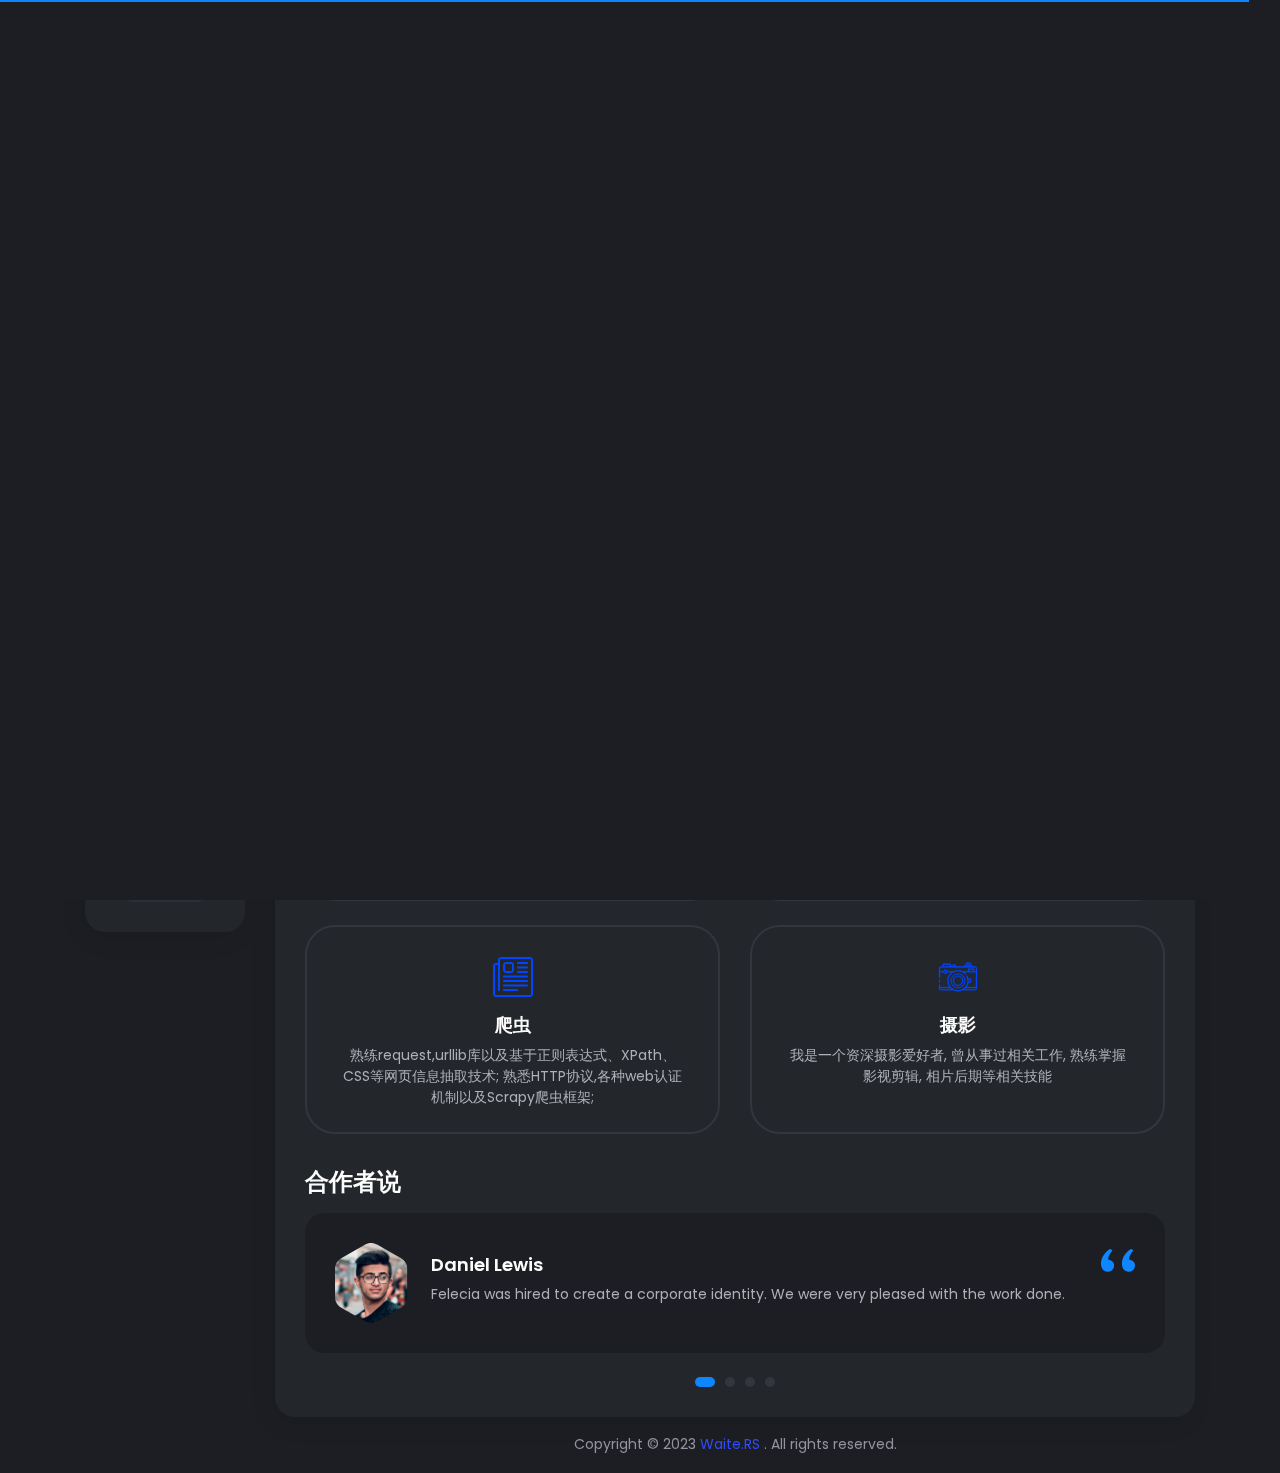
==== commit ad517deb: "Update work.html and footer" ====
--- a/index.html
+++ b/index.html
@@ -218,7 +218,11 @@
 					</div>
 
 					<!-- Footer -->
-					<footer class="footer">© 2020 vCard</footer>
+					<footer class="footer">
+						Copyright © 2023
+						<a href="https://me.waite.wang"> Waite.RS </a>
+						. All rights reserved.
+					</footer>
 		        </div>
 			</div>
 		</div>
--- a/assets/styles/style.css
+++ b/assets/styles/style.css
@@ -1663,7 +1663,7 @@
 
 .gallery-grid__image-wrap_news::after {
     content: '';
-    background-image: url(../icons/icon-news.svg);
+    background-image: url(../icons/icon-news2.svg);
     height: 2.5rem;
     margin: auto;
     opacity: 0;
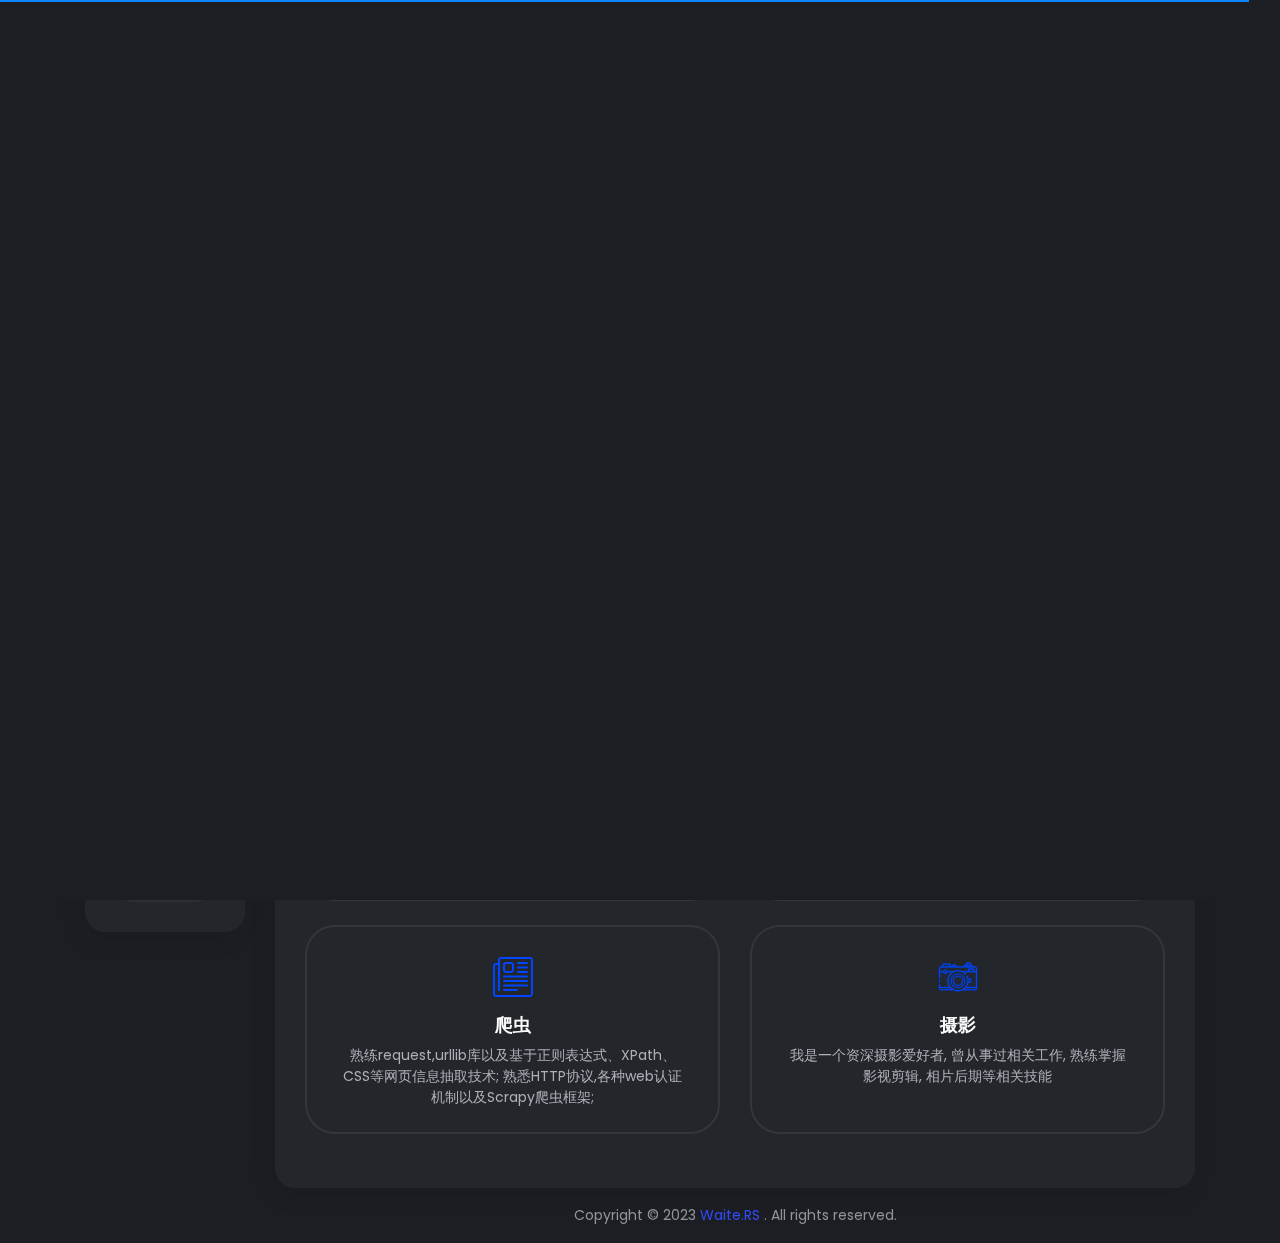
==== commit e6cc25f2: "Repair some err, Update OGP" ====
--- a/index.html
+++ b/index.html
@@ -3,23 +3,23 @@
 
 <head>
     <meta charset="utf-8" />
-    <title>vCard - About</title>
+    <title>Resume</title>
 
 	<!-- Meta Data -->
 	<meta http-equiv="X-UA-Compatible" content="IE=edge">
 	<meta name="viewport" content="width=device-width, initial-scale=1, shrink-to-fit=no">
-	<meta name="format-detection" content="telephone=no"/>
-    <meta name="format-detection" content="address=no"/>
-    <meta name="author" content="ArtTemplate" />
-    <meta name="description" content="vCard" />
+	<meta name="format-detection" content="telephone=no" />
+	<meta name="format-detection" content="address=no" />
+	<meta name="author" content="ArtTemplate" />
+	<meta name="description" content="Waite's Resume" />
 
-    <!-- Open Graph data -->
-    <meta property="og:title" content="ArtTemplate" />
-    <meta property="og:type" content="website" />
-    <meta property="og:url" content="your url website" />
-    <meta property="og:image" content="assets/images/social.jpg" />
-    <meta property="og:description" content="vCard" />
-    <meta property="og:site_name" content="vCard" />
+	<!-- Open Graph data -->
+	<meta property="og:title" content="Resume" />
+	<meta property="og:type" content="website" />
+	<meta property="og:url" content="https://me.waite.wang" />
+	<meta property="og:image" content="assets/images/social.jpg" />
+	<meta property="og:description" content="Waite's Resume" />
+	<meta property="og:site_name" content="Waite's Resume" />
 
 	<!-- Favicons -->
 	<link rel="apple-touch-icon" sizes="144x144" href="assets/images/favicons/apple-touch-icon-144x144.png">
@@ -48,7 +48,7 @@
     <main class="main">
 	    <!-- Header Image -->
 		<div class="header-image">
-		    <div class="js-parallax" style="background-image: url(https://img.waite.wang/images/2022/11/27/640x420-1.jpg);"></div>
+		    <div class="js-parallax" style="background-image: url(assets/img/header-image.jpg);"></div>
 		</div>
 
 	    <div class="container gutter-top">
@@ -153,68 +153,6 @@
 								</div>
 							</div>
 						</div>
-
-						<!-- Testimonials -->
-						<div class="mt-2">
-						    <h2 class="title title--h3">合作者说</h2>
-						    <div class="swiper-container js-carousel-review">
-                                <div class="swiper-wrapper">
-								    <!-- Item review -->
-                                    <div class="swiper-slide review-item">
-										<svg class="avatar avatar--80" viewBox="0 0 84 84">
-                                            <g class="avatar__hexagon">
-                                                <image xlink:href="assets/img/avatar-2.jpg" height="100%" width="100%" />
-                                            </g>
-                                        </svg>
-										<div class="review-item__textbox">
-											<h4 class="title title--h5">Daniel Lewis</h4>
-											<p class="review-item__caption">Felecia was hired to create a corporate identity. We were very pleased with the work done.</p>
-									    </div>
-									</div>
-
-									<!-- Item review -->
-                                    <div class="swiper-slide review-item">
-										<svg class="avatar avatar--80" viewBox="0 0 84 84">
-                                            <g class="avatar__hexagon">
-                                                <image xlink:href="assets/img/avatar-3.jpg" height="100%" width="100%" />
-                                            </g>
-                                        </svg>
-										<div class="review-item__textbox">
-											<h4 class="title title--h5">Jessica Miller</h4>
-											<p class="review-item__caption">thanks to the skill of Felecia, we have a design that we can be proud of.</p>
-										</div>
-									</div>
-
-									<!-- Item review -->
-                                    <div class="swiper-slide review-item">
-										<svg class="avatar avatar--80" viewBox="0 0 84 84">
-                                            <g class="avatar__hexagon">
-                                                <image xlink:href="assets/img/avatar-4.jpg" height="100%" width="100%" />
-                                            </g>
-                                        </svg>
-										<div class="review-item__textbox">
-											<h4 class="title title--h5">Tanya Ruiz</h4>
-											<p class="review-item__caption">Felecia was hired to create a corporate identity. We were very pleased with the work done.</p>
-										</div>
-									</div>
-
-									<!-- Item review -->
-                                    <div class="swiper-slide review-item">
-										<svg class="avatar avatar--80" viewBox="0 0 84 84">
-                                            <g class="avatar__hexagon">
-                                                <image xlink:href="assets/img/avatar-5.jpg" height="100%" width="100%" />
-                                            </g>
-                                        </svg>
-										<div class="review-item__textbox">
-											<h4 class="title title--h5">Thomas Castro</h4>
-											<p class="review-item__caption">thanks to the skill of Felecia, we have a design that we can be proud of.</p>
-										</div>
-									</div>
-                                </div>
-
-                                <div class="swiper-pagination"></div>
-                            </div>
-						</div>
 					</div>
 
 					<!-- Footer -->
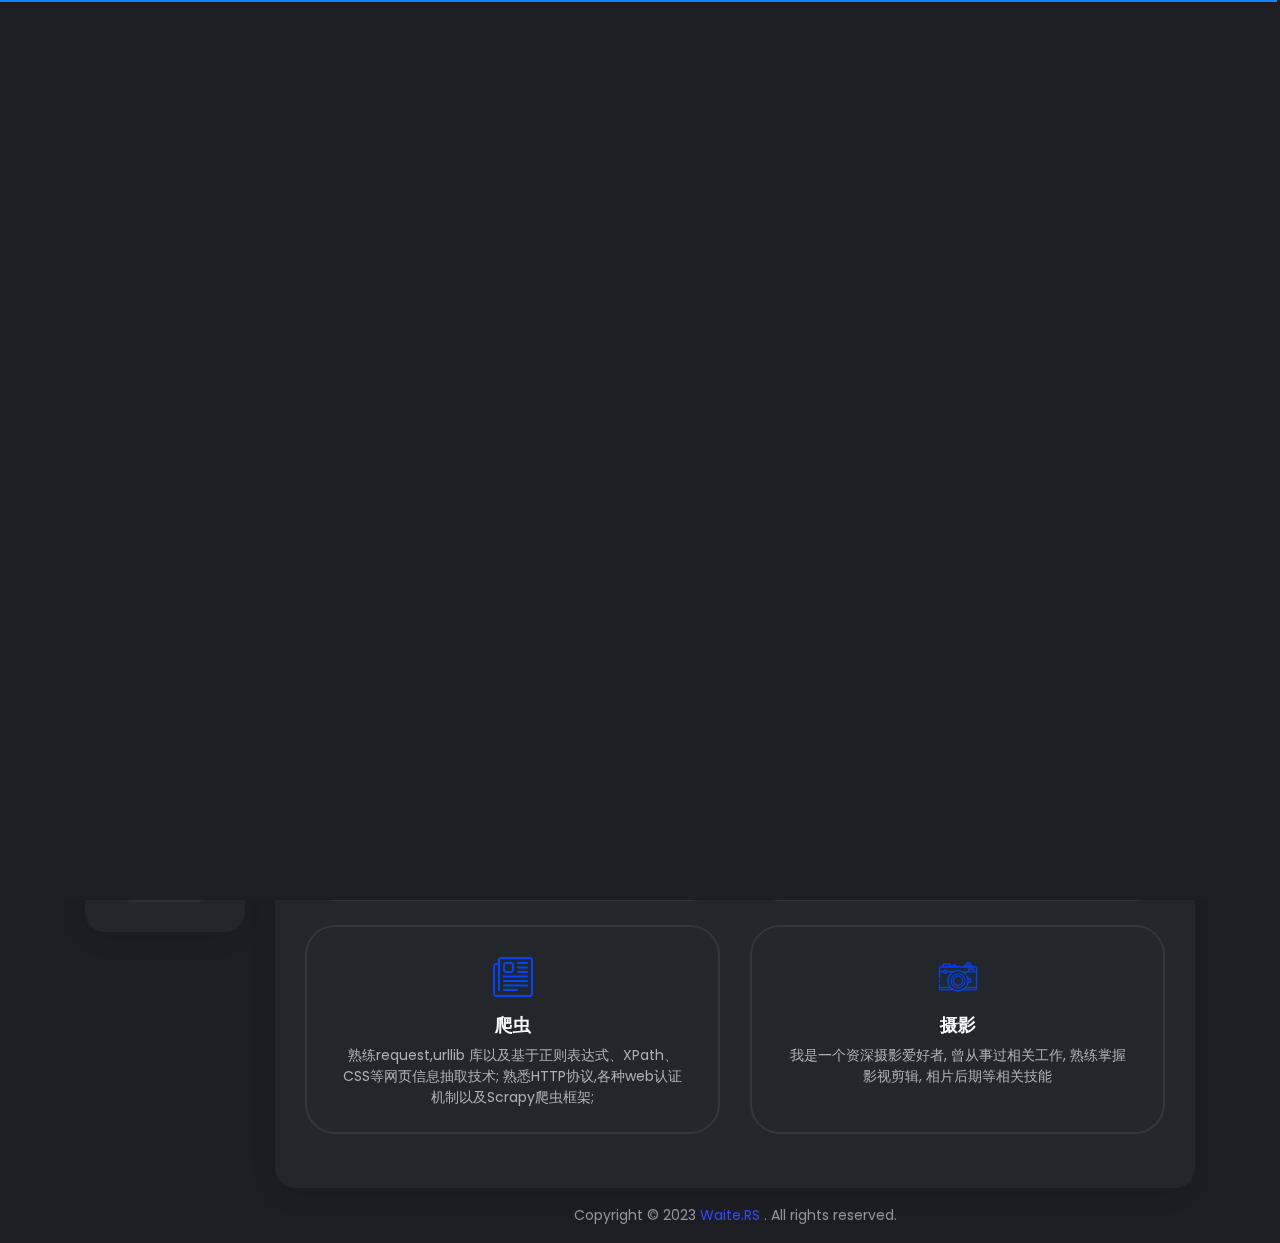
==== commit 81b02c50: "Optimized loading speed" ====
--- a/index.html
+++ b/index.html
@@ -48,7 +48,7 @@
     <main class="main">
 	    <!-- Header Image -->
 		<div class="header-image">
-		    <div class="js-parallax" style="background-image: url(assets/img/header-image.jpg);"></div>
+		    <div class="js-parallax" style="background-image: url(assets/img/header-image.webp);"></div>
 		</div>
 
 	    <div class="container gutter-top">
@@ -59,7 +59,7 @@
 					    <img class="header__photo-img" src="assets/img/main-photo.jpg" alt="Ronald Robertson">
 					</div>
 					<div class="header__base-info">
-					    <h4 class="title titl--h4">王梓聪</h4>
+					    <h4 class="title title--h4">王梓聪</h4>
 						<div class="status">Waite Wang</div>
 						<ul class="header__social">
 						    <li><a href="https://github.com/waite0603"><i class="font-icon icon-github1"></i></a></li>
@@ -136,7 +136,7 @@
 								        <img class="case-item__icon" src="assets/icons/icon-news1.svg" alt="" />
 										<div>
 								            <h3 class="title title--h4">爬虫</h3>
-									        <p class="case-item__caption">熟练request,urllib库以及基于正则表达式、XPath、CSS等网页信息抽取技术; 熟悉HTTP协议,各种web认证机制以及Scrapy爬虫框架;</p>
+									        <p class="case-item__caption">熟练request,urllib 库以及基于正则表达式、XPath、CSS等网页信息抽取技术; 熟悉HTTP协议,各种web认证机制以及Scrapy爬虫框架;</p>
 										</div>
 								   </div>
 								</div>
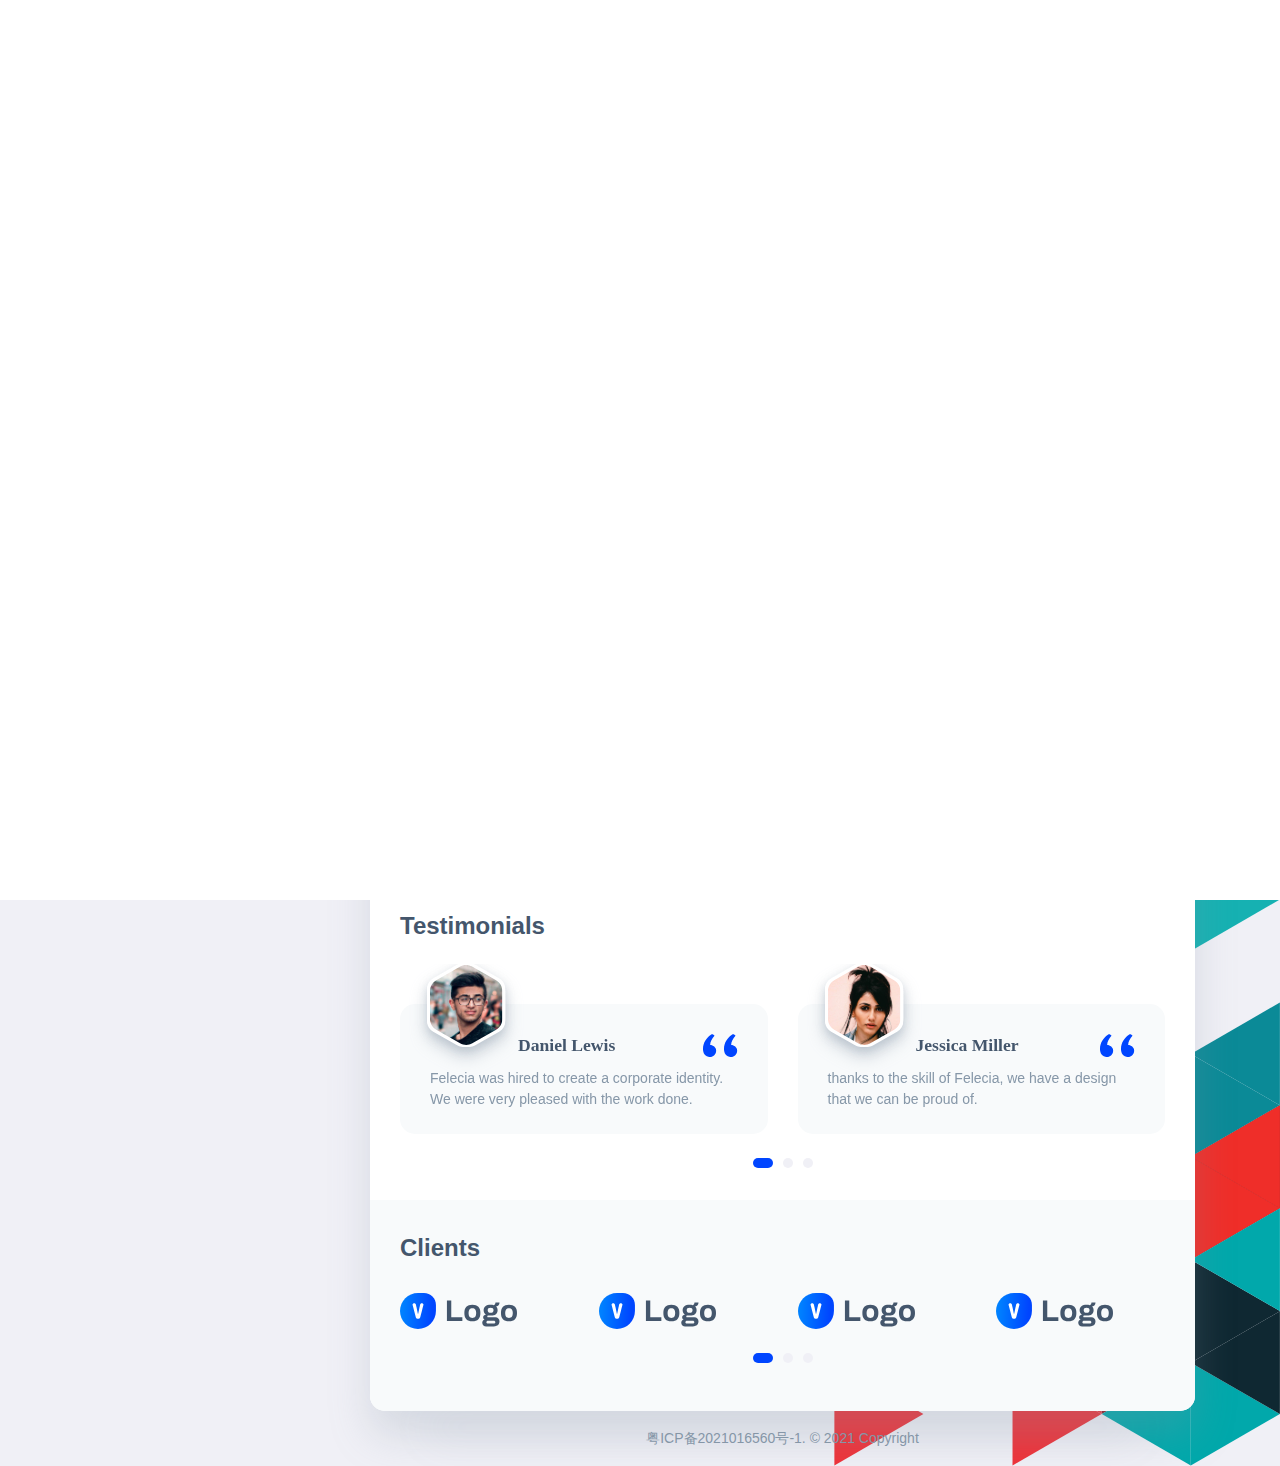
==== commit 90c90ab8: "template_vCard_1" ====
--- a/index.html
+++ b/index.html
@@ -1,190 +1,301 @@
-﻿<!DOCTYPE html>
-<html lang="en">
-
-<head>
-    <meta charset="utf-8" />
-    <title>Resume</title>
-
-	<!-- Meta Data -->
-	<meta http-equiv="X-UA-Compatible" content="IE=edge">
-	<meta name="viewport" content="width=device-width, initial-scale=1, shrink-to-fit=no">
-	<meta name="format-detection" content="telephone=no" />
-	<meta name="format-detection" content="address=no" />
-	<meta name="author" content="ArtTemplate" />
-	<meta name="description" content="Waite's Resume" />
-
-	<!-- Open Graph data -->
-	<meta property="og:title" content="Resume" />
-	<meta property="og:type" content="website" />
-	<meta property="og:url" content="https://me.waite.wang" />
-	<meta property="og:image" content="assets/images/social.jpg" />
-	<meta property="og:description" content="Waite's Resume" />
-	<meta property="og:site_name" content="Waite's Resume" />
-
-	<!-- Favicons -->
-	<link rel="apple-touch-icon" sizes="144x144" href="assets/images/favicons/apple-touch-icon-144x144.png">
-	<link rel="apple-touch-icon" sizes="72x72" href="assets/images/favicons/apple-touch-icon-72x72.png">
-	<link rel="apple-touch-icon" sizes="57x57" href="assets/images/favicons/apple-touch-icon-57x57.png">
-	<link rel="shortcut icon" href="assets/images/favicons/favicon.png" type="image/png">
-
-    <!-- Styles -->
-	<link rel="stylesheet" type="text/css" href="assets/styles/style.css"/>
-	<link rel="stylesheet" type="text/css" href="assets/styles/style-dark.css"/>
-    <link rel="stylesheet" type="text/css" href="assets/demo/style-demo.css"/>
-
-</head>
-<body>
-    <!-- Preloader -->
-    <div class="preloader">
-	    <div class="preloader__wrap">
-		    <div class="circle-pulse">
-                <div class="circle-pulse__1"></div>
-                <div class="circle-pulse__2"></div>
-            </div>
-		    <div class="preloader__progress"><span></span></div>
-		</div>
-	</div>
-
-    <main class="main">
-	    <!-- Header Image -->
-		<div class="header-image">
-		    <div class="js-parallax" style="background-image: url(assets/img/header-image.webp);"></div>
-		</div>
-
-	    <div class="container gutter-top">
-		    <!-- Header -->
-		    <header class="header box">
-			    <div class="header__left">
-				    <div class="header__photo">
-					    <img class="header__photo-img" src="assets/img/main-photo.jpg" alt="Ronald Robertson">
-					</div>
-					<div class="header__base-info">
-					    <h4 class="title title--h4">王梓聪</h4>
-						<div class="status">Waite Wang</div>
-						<ul class="header__social">
-						    <li><a href="https://github.com/waite0603"><i class="font-icon icon-github1"></i></a></li>
-							<li><a href="https://waite.wang"><i class="font-icon icon-link"></i></a></li>
-						    <li><a href="mailto:waite@waite.wang"><i class="font-icon icon-mail"></i></a></li>
-						</ul>
-					</div>
-				</div>
-				<div class="header__right">
-				    <ul class="header__contact">
-					    <li><span class="overhead">邮箱</span><a href="mailto:waite@waite.wang" style="color: white;">waite@waite.wang</a></li>
-						<li><span class="overhead">电话</span>+86 132****5598</li>
-					</ul>
-					<ul class="header__contact">
-					    <li><span class="overhead">生日</span>03 June, 2002</li>
-						<li><span class="overhead">地址</span>中国,&nbsp;广东中山</li>
-					</ul>
-				</div>
-			</header>
-
-		    <div class="row sticky-parent">
-			    <!-- Sidebar nav -->
-                <aside class="col-12 col-md-12 col-lg-2">
-				    <div class="sidebar box sticky-column">
-	                    <ul class="nav">
-                            <li class="nav__item"><a class="active" href="index.html"><i class="icon-user"></i>关于</a></li>
-							<li class="nav__item"><a href="resume.html"><i class="icon-file-text"></i>简历</a></li>
-                            <li class="nav__item"><a href="works.html"><i class="icon-codesandbox"></i>作品</a></li>
-                            <li class="nav__item"><a href="contact.html"><i class="icon-book"></i>联系我</a></li>
-                        </ul>
-					</div>
-		        </aside>
-
-				<!-- Content -->
-		        <div class="col-12 col-md-12 col-lg-10">
-				    <div class="box box-content">
-					    <!-- About -->
-						<div class="pb-0 pb-sm-2">
-		                    <h1 class="title title--h1 first-title title__separate">关于我</h1>
-							<p>我是来自广东的攻城狮, 拥有数据挖掘, 数据处理及可视化, 网页开发等相关经验, 均开源或闭源托管于 Github.</p>
-							<p>我擅长 Python 开发, 网页爬虫, Vue2 等, 熟悉 ES6+语法, 也正在努力学习 Vue3, 微信小程序 等相关技术. </p>
-					    </div>
-
-						<!-- What -->
-						<div class="mt-1">
-						    <h2 class="title title--h3">我在做什么</h2>
-							<div class="row">
-							    <!-- Case Item -->
-							    <div class="col-12 col-lg-6">
-							        <div class="case-item">
-									    <img class="case-item__icon" src="assets/icons/icon-design.svg" alt="" />
-										<div>
-									        <h3 class="title title--h4">Web 开发</h3>
-										    <p class="case-item__caption">熟练应用常用的前端技术框架 Vue2、element-ui,熟悉组件化开发,可独立搭建前端开发脚手架;熟悉网站开
-												发流程,包括策划、需求、设计、开发、维护等流程,有开发和实施 Web 项目的经验</p>
-										</div>
-									</div>
-								</div>
-
-								<!-- Case Item -->
-								<div class="col-12 col-lg-6">
-							        <div class="case-item">
-									    <img class="case-item__icon" src="assets/icons/icon-dev.svg" alt="" />
-										<div>
-									        <h3 class="title title--h4">数据可视化</h3>
-										    <p class="case-item__caption">熟练运用 Pandas, Numpy 等处理数据, 依此开发接口, 并运用 Pyecharts, Echarts, chart.js 进行数据可视化, 有相关大屏可视化开发经验</p>
-										</div>
-									</div>
-								</div>
-
-								<!-- Case Item -->
-								<div class="col-12 col-lg-6">
-								    <div class="case-item">
-								        <img class="case-item__icon" src="assets/icons/icon-news1.svg" alt="" />
-										<div>
-								            <h3 class="title title--h4">爬虫</h3>
-									        <p class="case-item__caption">熟练request,urllib 库以及基于正则表达式、XPath、CSS等网页信息抽取技术; 熟悉HTTP协议,各种web认证机制以及Scrapy爬虫框架;</p>
-										</div>
-								   </div>
-								</div>
-
-								<!-- Case Item -->
-								<div class="col-12 col-lg-6">
-								    <div class="case-item">
-									    <img class="case-item__icon" src="assets/icons/icon-photo.svg" alt="" />
-										<div>
-									        <h3 class="title title--h4">摄影</h3>
-										    <p class="case-item__caption">我是一个资深摄影爱好者, 曾从事过相关工作, 熟练掌握 影视剪辑, 相片后期等相关技能</p>
-										</div>
-									</div>
-								</div>
-							</div>
-						</div>
-					</div>
-
-					<!-- Footer -->
-					<footer class="footer">
-						Copyright © 2023
-						<a href="https://me.waite.wang"> Waite.RS </a>
-						. All rights reserved.
-					</footer>
-		        </div>
-			</div>
-		</div>
-    </main>
-
-    <!-- SVG masks -->
-    <svg class="svg-defs">
-        <clipPath id="avatar-box">
-            <path d="M1.85379 38.4859C2.9221 18.6653 18.6653 2.92275 38.4858 1.85453 56.0986.905299 77.2792 0 94 0c16.721 0 37.901.905299 55.514 1.85453 19.821 1.06822 35.564 16.81077 36.632 36.63137C187.095 56.0922 188 77.267 188 94c0 16.733-.905 37.908-1.854 55.514-1.068 19.821-16.811 35.563-36.632 36.631C131.901 187.095 110.721 188 94 188c-16.7208 0-37.9014-.905-55.5142-1.855-19.8205-1.068-35.5637-16.81-36.63201-36.631C.904831 131.908 0 110.733 0 94c0-16.733.904831-37.9078 1.85379-55.5141z"/>
-        </clipPath>
-        <clipPath id="avatar-hexagon">
-             <path d="M0 27.2891c0-4.6662 2.4889-8.976 6.52491-11.2986L31.308 1.72845c3.98-2.290382 8.8697-2.305446 12.8637-.03963l25.234 14.31558C73.4807 18.3162 76 22.6478 76 27.3426V56.684c0 4.6805-2.5041 9.0013-6.5597 11.3186L44.4317 82.2915c-3.9869 2.278-8.8765 2.278-12.8634 0L6.55974 68.0026C2.50414 65.6853 0 61.3645 0 56.684V27.2891z"/>
-        </clipPath>
-    </svg>
-
-    <div class="back-to-top"></div>
-
-
-
-	<!-- JavaScripts -->
-	<script src="assets/js/jquery-3.4.1.min.js"></script>
-	<script src="assets/js/plugins.min.js"></script>
-    <script src="assets/js/common.js"></script>
-
-	<script src="assets/demo/plugins-demo.js"></script>
-</body>
-</html>
+﻿<!DOCTYPE html>
+<html lang="en">
+
+<head>
+    <meta charset="utf-8" />
+    <title>vCard - About</title>
+
+	<!-- Meta Data -->
+	<meta http-equiv="X-UA-Compatible" content="IE=edge">
+	<meta name="viewport" content="width=device-width, initial-scale=1, shrink-to-fit=no">
+	<meta name="format-detection" content="telephone=no"/>
+    <meta name="format-detection" content="address=no"/>
+    <meta name="author" content="ArtTemplate" />
+    <meta name="description" content="vCard" />
+
+    <!-- Twitter data -->
+    <meta name="twitter:card" content="summary_large_image">
+    <meta name="twitter:site" content="@ArtTemplates">
+    <meta name="twitter:title" content="vCard">
+    <meta name="twitter:description" content="vCard">
+    <meta name="twitter:image" content="assets/images/social.jpg">
+
+    <!-- Open Graph data -->
+    <meta property="og:title" content="ArtTemplate" />
+    <meta property="og:type" content="website" />
+    <meta property="og:url" content="your url website" />
+    <meta property="og:image" content="assets/images/social.jpg" />
+    <meta property="og:description" content="vCard" />
+    <meta property="og:site_name" content="vCard" />
+
+	<!-- Favicons -->
+	<link rel="apple-touch-icon" sizes="144x144" href="assets/images/favicons/apple-touch-icon-144x144.png">
+	<link rel="apple-touch-icon" sizes="114x114" href="assets/images/favicons/apple-touch-icon-114x114.png">
+	<link rel="apple-touch-icon" sizes="72x72" href="assets/images/favicons/apple-touch-icon-72x72.png">
+	<link rel="apple-touch-icon" sizes="57x57" href="assets/images/favicons/apple-touch-icon-57x57.png">
+	<link rel="shortcut icon" href="assets/images/favicons/favicon.png" type="image/png">
+
+    <!-- Styles -->
+	<link rel="stylesheet" type="text/css" href="assets/styles/style.css"/>
+    
+</head>
+<body class="bg-triangles">
+    <!-- Preloader -->
+    <div class="preloader">
+	    <div class="preloader__wrap">
+		    <div class="circle-pulse">
+                <div class="circle-pulse__1"></div>
+                <div class="circle-pulse__2"></div>
+            </div>
+		    <div class="preloader__progress"><span></span></div>
+		</div>
+	</div>
+
+    <main class="main">
+	    <div class="container gutter-top">
+		    <div class="row sticky-parent">
+			    <!-- Sidebar -->
+                <aside class="col-12 col-md-12 col-xl-3">
+				    <div class="sidebar box pb-0 sticky-column">
+						<svg class="avatar avatar--180" viewBox="0 0 188 188">
+                            <g class="avatar__box">
+                                <image xlink:href="assets/img/avatar-1.jpg" height="100%" width="100%" />
+                            </g>
+                        </svg>
+						<div class="text-center">
+						    <h3 class="title title--h3 sidebar__user-name"><span class="weight--500">Jeff</span> Huang</h3>
+							<div class="badge badge--gray">Creative Director</div>
+							
+							<!-- Social -->
+		                    <div class="social">
+		                        <a class="social__link" href="http://www.bootstrapmb.com/"><i class="font-icon icon-facebook"></i></a>
+		                        <a class="social__link" href="https://www.behance.com/"><i class="font-icon icon-twitter"></i></a>
+		                        <a class="social__link" href="https://www.linkedin.com/"><i class="font-icon icon-linkedin2"></i></a>
+		                    </div>
+						</div>
+						
+						<div class="sidebar__info box-inner box-inner--rounded">
+		                    <ul class="contacts-block">
+					            <li class="contacts-block__item" data-toggle="tooltip" data-placement="top" title="Birthday">
+							        <i class="font-icon icon-calendar"></i>March 12, 1995
+							    </li>
+						        <li class="contacts-block__item" data-toggle="tooltip" data-placement="top" title="Address">
+							        <i class="font-icon icon-location"></i>Hong Kong, China
+							    </li>
+						        <li class="contacts-block__item" data-toggle="tooltip" data-placement="top" title="E-mail">
+							        <a href="mailto:example@mail.com"><i class="font-icon icon-envelope"></i>example@mail.com</a>
+							    </li>
+						        <li class="contacts-block__item" data-toggle="tooltip" data-placement="top" title="Phone">
+							        <i class="font-icon icon-phone"></i>+1 (070) 123-4567
+							    </li>
+						        <li class="contacts-block__item" data-toggle="tooltip" data-placement="top" title="Skype">
+							        <a href=""><i class="font-icon icon-skype"></i>Felecia_Brown</a>
+							    </li>
+					        </ul>
+							
+							<a class="btn btn--blue-gradient" href="#"><i class="font-icon icon-download"></i> Download CV</a>
+						</div>
+					</div>	
+		        </aside>
+		        
+				<!-- Content -->
+		        <div class="col-12 col-md-12 col-xl-9">
+				    <div class="box pb-0">
+					    <!-- Menu -->
+					    <div class="circle-menu">
+						    <div class="hamburger">
+                                <div class="line"></div>
+                                <div class="line"></div>
+                                <div class="line"></div>
+                            </div>
+						</div>
+						<div class="inner-menu">
+						    <ul class="nav">
+                                <li class="nav__item"><a class="active" href="index.html">About</a></li>
+								<li class="nav__item"><a href="resume.html">Resume</a></li>
+                                <li class="nav__item"><a href="portfolio.html">Portfolio</a></li>
+                                <li class="nav__item"><a href="blog.html">Blog</a></li>
+                                <li class="nav__item"><a href="contact.html">Contact</a></li>
+                            </ul>
+						</div>
+						
+					    <!-- About -->
+						<div class="pb-0 pb-sm-2">
+		                    <h1 class="title title--h1 title__separate">About Me</h1>
+						    <p>I'm Creative Director and UI/UX Designer from Sydney, Australia, working in web development and print media. I enjoy turning complex problems into simple, beautiful and intuitive designs.</p>
+                            <p>My job is to build your website so that it is functional and user-friendly but at the same time attractive. Moreover, I add personal touch to your product and make sure that is eye-catching and easy to use. My aim is to bring across your message and identity in the most creative way. I created web design for many famous brand companies.</p>
+					    </div>
+						
+						<!-- What -->
+						<div class="box-inner pb-0">
+						    <h2 class="title title--h3">What I'm Doing</h2>
+							<div class="row">
+							    <!-- Case Item -->
+							    <div class="col-12 col-lg-6">
+							        <div class="case-item box box__second">
+									    <img class="case-item__icon" src="assets/icons/icon-design.svg" alt="" />
+										<div>
+									        <h3 class="title title--h5">Web Design</h3>
+										    <p class="case-item__caption">The most modern and high-quality design made at a professional level.</p>
+										</div>	
+									</div>
+								</div>
+								
+								<!-- Case Item -->
+								<div class="col-12 col-lg-6">
+							        <div class="case-item box box__second">
+									    <img class="case-item__icon" src="assets/icons/icon-dev.svg" alt="" />
+										<div>
+									        <h3 class="title title--h5">Web Development</h3>
+										    <p class="case-item__caption">High-quality and professional development of sites at the professional level.</p>
+										</div>
+									</div>
+								</div>
+								
+								<!-- Case Item -->
+								<div class="col-12 col-lg-6">
+								    <div class="case-item box box__second">
+								        <img class="case-item__icon" src="assets/icons/icon-app.svg" alt="" />
+										<div>
+								            <h3 class="title title--h5">Mobile Apps</h3>
+									        <p class="case-item__caption">Professional development of applications for iOS and Android.</p>
+										</div>
+								   </div>
+								</div>
+								
+								<!-- Case Item -->
+								<div class="col-12 col-lg-6">
+								    <div class="case-item box box__second">
+									    <img class="case-item__icon" src="assets/icons/icon-photo.svg" alt="" />
+										<div>
+									        <h3 class="title title--h5">Photography</h3>
+										    <p class="case-item__caption">I make high-quality photos of any category at a professional level.</p>
+										</div>
+									</div>
+								</div>
+							</div>	
+						</div>
+						
+						<!-- Testimonials -->
+						<div class="box-inner box-inner--white">
+						    <h2 class="title title--h3">Testimonials</h2>
+						
+						    <div class="swiper-container js-carousel-review">
+                                <div class="swiper-wrapper">
+								    <!-- Item review -->
+                                    <div class="swiper-slide review-item">
+										<svg class="avatar avatar--80" viewBox="0 0 84 84">
+                                            <g class="avatar__hexagon">
+                                                <image xlink:href="assets/img/avatar-2.jpg" height="100%" width="100%" />
+                                            </g>
+                                        </svg>
+									    <h4 class="title title--h5">Daniel Lewis</h4>
+										<p class="review-item__caption">Felecia was hired to create a corporate identity. We were very pleased with the work done.</p>
+									</div>
+									
+									<!-- Item review -->
+                                    <div class="swiper-slide review-item">
+										<svg class="avatar avatar--80" viewBox="0 0 84 84">
+                                            <g class="avatar__hexagon">
+                                                <image xlink:href="assets/img/avatar-3.jpg" height="100%" width="100%" />
+                                            </g>
+                                        </svg>
+									    <h4 class="title title--h5">Jessica Miller</h4>
+										<p class="review-item__caption">thanks to the skill of Felecia, we have a design that we can be proud of.</p>
+									</div>
+									
+									<!-- Item review -->
+                                    <div class="swiper-slide review-item">
+										<svg class="avatar avatar--80" viewBox="0 0 84 84">
+                                            <g class="avatar__hexagon">
+                                                <image xlink:href="assets/img/avatar-4.jpg" height="100%" width="100%" />
+                                            </g>
+                                        </svg>
+									    <h4 class="title title--h5">Tanya Ruiz</h4>
+										<p class="review-item__caption">Felecia was hired to create a corporate identity. We were very pleased with the work done.</p>
+									</div>
+									
+									<!-- Item review -->
+                                    <div class="swiper-slide review-item">
+										<svg class="avatar avatar--80" viewBox="0 0 84 84">
+                                            <g class="avatar__hexagon">
+                                                <image xlink:href="assets/img/avatar-5.jpg" height="100%" width="100%" />
+                                            </g>
+                                        </svg>
+									    <h4 class="title title--h5">Thomas Castro</h4>
+										<p class="review-item__caption">thanks to the skill of Felecia, we have a design that we can be proud of.</p>
+									</div>
+                                </div>
+    
+                                <div class="swiper-pagination"></div>
+                            </div>
+						</div>
+						
+						<!-- Clients -->
+						<div class="box-inner box-inner--rounded">
+						    <h2 class="title title--h3">Clients</h2>
+							
+							<div class="swiper-container js-carousel-clients">
+                                <div class="swiper-wrapper">
+								    <!-- Item client -->
+                                    <div class="swiper-slide">
+									    <a href="#"><img src="assets/img/logo-partner.svg" alt="Logo" /></a>
+									</div>
+									
+								    <!-- Item client -->
+                                    <div class="swiper-slide">
+									    <a href="#"><img src="assets/img/logo-partner.svg" alt="Logo" /></a>
+									</div>
+
+								    <!-- Item client -->
+                                    <div class="swiper-slide">
+									    <a href="#"><img src="assets/img/logo-partner.svg" alt="Logo" /></a>
+									</div>
+
+								    <!-- Item client -->
+                                    <div class="swiper-slide">
+									    <a href="#"><img src="assets/img/logo-partner.svg" alt="Logo" /></a>
+									</div>
+									
+								    <!-- Item client -->
+                                    <div class="swiper-slide">
+									    <a href="#"><img src="assets/img/logo-partner.svg" alt="Logo" /></a>
+									</div>
+									
+									<!-- Item client -->
+                                    <div class="swiper-slide">
+									    <a href="#"><img src="assets/img/logo-partner.svg" alt="Logo" /></a>
+									</div>
+								</div>
+								
+								<div class="swiper-pagination"></div>
+							</div>
+						</div>
+					</div>
+					
+					<!-- Footer -->
+					<footer class="footer">粤ICP备2021016560号-1. © 2021 Copyright</footer>
+		        </div>
+			</div>
+		</div>	
+    </main>
+
+    <div class="back-to-top"></div>
+
+    <!-- SVG masks -->
+    <svg class="svg-defs">
+        <clipPath id="avatar-box">
+            <path d="M1.85379 38.4859C2.9221 18.6653 18.6653 2.92275 38.4858 1.85453 56.0986.905299 77.2792 0 94 0c16.721 0 37.901.905299 55.514 1.85453 19.821 1.06822 35.564 16.81077 36.632 36.63137C187.095 56.0922 188 77.267 188 94c0 16.733-.905 37.908-1.854 55.514-1.068 19.821-16.811 35.563-36.632 36.631C131.901 187.095 110.721 188 94 188c-16.7208 0-37.9014-.905-55.5142-1.855-19.8205-1.068-35.5637-16.81-36.63201-36.631C.904831 131.908 0 110.733 0 94c0-16.733.904831-37.9078 1.85379-55.5141z"/>
+        </clipPath>
+        <clipPath id="avatar-hexagon">
+             <path d="M0 27.2891c0-4.6662 2.4889-8.976 6.52491-11.2986L31.308 1.72845c3.98-2.290382 8.8697-2.305446 12.8637-.03963l25.234 14.31558C73.4807 18.3162 76 22.6478 76 27.3426V56.684c0 4.6805-2.5041 9.0013-6.5597 11.3186L44.4317 82.2915c-3.9869 2.278-8.8765 2.278-12.8634 0L6.55974 68.0026C2.50414 65.6853 0 61.3645 0 56.684V27.2891z"/>
+        </clipPath>		
+    </svg>
+
+	<!-- JavaScripts -->
+	<script src="assets/js/jquery-3.4.1.min.js"></script>
+	<script src="assets/js/plugins.js"></script>
+    <script src="assets/js/common.js"></script>
+
+</body>
+</html>
--- a/assets/styles/style.css
+++ b/assets/styles/style.css
@@ -1,2844 +1,2535 @@
-/* ------------------------------------------------
- Author: ArtStyles (Art)
- 更多模板：http://www.bootstrapmb.com/
- Template Name: vCard 3
- version: 1.0.0
------------------------------------------------- */
-/* ------------------------------------------------
-
- - General Styles
- - Typography
- - Preloader
- - Form
- - Button
- - Preloader
- - Header
- - Sections
- - Navbar
- - Footer
- - Cases
- - Clients
- - Contact
- - Single post
- - Footer
- - Contact
- - Portfolio
- - News
- - Single news
- - Testimonials
- - Timeline
- - Other
-
------------------------------------------------- */
-@import url(vendors/bootstrap.min.css);
-@import url(vendors/swiper.min.css);
-@import url(../icons/style.css);
-@import url("https://fonts.googleapis.com/css2?family=Poppins:ital,wght@0,400;0,500;0,600;1,400;1,500;1,600&display=swap");
-
-/* -----------------------------------------------------------------
-    - General Styles
------------------------------------------------------------------ */
-*,
-::before,
-::after {
-    background-repeat: no-repeat;
-    box-sizing: border-box;
-}
-
-html {
-    font-size: 1rem;
-    -webkit-overflow-scrolling: touch;
-    -webkit-box-sizing: border-box;
-    box-sizing: border-box;
-    -ms-overflow-x: hidden;
-}
-
-body,
-html {
-    -webkit-text-size-adjust: 100%;
-}
-
-body {
-    background: linear-gradient(145.44deg, #F2F4FA 0%, #FAFBFC 100%);
-    background-repeat: no-repeat;
-    background-attachment: fixed;
-    color: #5E6E80;
-    font-family: "Poppins", sans-serif;
-    font-weight: 400;
-    font-size: 0.875rem;
-    line-height: 1.7;
-    min-height: 100vh;
-    overflow-x: hidden;
-    -ms-overflow-style: scrollbar;
-    -webkit-font-smoothing: antialiased;
-}
-
-@media only screen and (max-width: 580px) {
-    body {
-        line-height: 1.6;
-    }
-}
-
-html.is-scroll-disabled body {
-    height: 100vh;
-    overflow: hidden;
-}
-
-@media all and (-ms-high-contrast: none),
-(-ms-high-contrast: active) {
-    html.is-scroll-disabled {
-        overflow: hidden;
-    }
-}
-
-.no-scroll {
-    overflow: hidden;
-    -ms-overflow-style: none;
-}
-
-.no-scroll-height {
-    overflow-x: hidden;
-}
-
-.svg-defs {
-    position: absolute;
-    height: 0;
-    width: 0;
-}
-
-.bg-triangles {
-    background-image: url(../images/triangles-top.svg), url(../images/triangles-bottom.svg), linear-gradient(145.44deg, #F2F4FA 0%, #FAFBFC 100%);
-    background-position: left top, right bottom;
-    background-repeat: no-repeat;
-    background-size: inherit;
-}
-
-@media only screen and (max-width: 580px) {
-    .bg-triangles {
-        background-size: contain;
-    }
-}
-
-/* -----------------------------------------------------------------
-    - Typography
------------------------------------------------------------------ */
-h1,
-h2,
-h3,
-h4,
-h5,
-h6 {
-    color: #3B4B5E;
-    font-family: "Poppins", sans-serif;
-    font-weight: 600;
-    line-height: 1.3;
-}
-
-.title--h1 {
-    font-size: 2rem;
-    margin-bottom: 1.3rem;
-}
-
-@media only screen and (max-width: 580px) {
-    .title--h1 {
-        font-size: 1.75rem;
-        margin-bottom: 1rem;
-    }
-}
-
-.title--h2 {
-    font-size: 1.625rem;
-}
-
-@media only screen and (max-width: 580px) {
-    .title--h2 {
-        font-size: 1.375rem;
-    }
-}
-
-.title--h3 {
-    font-size: 1.5rem;
-    margin-bottom: 1rem;
-}
-
-@media only screen and (max-width: 580px) {
-    .title--h3 {
-        font-size: 1.125rem;
-    }
-}
-
-.title--h4 {
-    font-size: 1.125rem;
-}
-
-@media only screen and (max-width: 580px) {
-    .title--h4 {
-        font-size: 1rem;
-    }
-}
-
-.title--h5 {
-    font-size: 1rem;
-}
-
-@media only screen and (max-width: 580px) {
-    .title--h5 {
-        font-size: 0.875rem;
-    }
-}
-
-.title--h6 {
-    font-size: 0.875rem;
-}
-
-@media only screen and (max-width: 580px) {
-    .title--h6 {
-        font-size: 0.75rem;
-    }
-}
-
-.title--tone {
-    color: #304CFD;
-}
-
-.title-icon {
-    margin-right: 0.5rem;
-    margin-top: -0.25rem;
-    height: 1.875rem;
-    width: 1.875rem;
-}
-
-@media only screen and (max-width: 580px) {
-    .title-icon {
-        height: 1.5625rem;
-        width: 1.875rem;
-    }
-}
-
-.title__separate {
-    margin-bottom: 2.3125rem;
-    position: relative;
-}
-
-.title__separate::before,
-.title__separate::after {
-    content: '';
-    background-color: #304CFD;
-    border-radius: 0.5rem;
-    height: 5px;
-    position: absolute;
-    bottom: -18px;
-    left: 0;
-    width: 3.125rem;
-    z-index: 1;
-}
-
-.title__separate::after {
-    background-color: #FF965D;
-    width: 1rem;
-}
-
-@media only screen and (max-width: 580px) {
-    .title__separate {
-        margin-bottom: 1.5625rem;
-    }
-
-    .title__separate::before,
-    .title__separate::after {
-        height: 0.1875rem;
-        bottom: -0.625rem;
-    }
-
-    .title__separate::before {
-        width: 3rem;
-    }
-
-    .title__separate::after {
-        width: 1rem;
-    }
-}
-
-.weight--400 {
-    font-weight: 400;
-}
-
-.weight--500 {
-    font-weight: 500;
-}
-
-.weight--600 {
-    font-weight: 600;
-}
-
-.overhead {
-    color: rgba(94, 110, 128, 0.8);
-    font-size: 0.75rem;
-    display: block;
-    text-transform: uppercase;
-}
-
-.block-quote {
-    font-size: 1.25rem;
-    font-weight: 400;
-    font-style: italic;
-    margin: 1.8125rem 0;
-    position: relative;
-    line-height: 1.6;
-}
-
-@media only screen and (max-width: 991px) {
-    .block-quote {
-        padding-left: 3.75rem;
-    }
-}
-
-@media only screen and (max-width: 580px) {
-    .block-quote {
-        font-size: 1.125rem;
-        margin: 0.625rem 0 1.25rem;
-        padding-left: 0;
-        padding-top: 2.5rem;
-    }
-}
-
-.block-quote::before {
-    background-image: url(../icons/icon-quote.svg);
-    background-repeat: no-repeat;
-    background-position: center;
-    background-size: contain;
-    content: '';
-    height: 2.125rem;
-    margin: 0 auto;
-    position: absolute;
-    top: 0;
-    left: -54px;
-    width: 2.125rem;
-}
-
-@media only screen and (max-width: 991px) {
-    .block-quote::before {
-        left: 0;
-    }
-}
-
-@media only screen and (max-width: 580px) {
-    .block-quote::before {
-        right: 0;
-    }
-}
-
-.block-quote__author {
-    font-size: 0.875rem;
-    font-style: normal;
-    display: block;
-    margin-top: 0.625rem;
-    padding-left: 3rem;
-    position: relative;
-}
-
-@media only screen and (max-width: 580px) {
-    .block-quote__author {
-        font-size: 0.875rem;
-        margin-top: 0;
-        padding-left: 2rem;
-    }
-}
-
-.block-quote__author::before {
-    content: '';
-    background-color: #5E6E80;
-    height: 1px;
-    margin-bottom: auto;
-    margin-top: auto;
-    position: absolute;
-    top: 0;
-    bottom: 0;
-    left: 0;
-    width: 2rem;
-}
-
-@media only screen and (max-width: 580px) {
-    .block-quote__author::before {
-        width: 1rem;
-    }
-}
-
-a {
-    color: #304CFD;
-    cursor: pointer;
-    text-decoration: none;
-    -webkit-text-decoration-skip: objects;
-    transition: color 0.3s cubic-bezier(0.72, 0.16, 0.345, 0.875);
-}
-
-a:hover {
-    color: #304CFD;
-    outline: none;
-    text-decoration: underline;
-}
-
-a.decoration--none {
-    text-decoration: none;
-}
-
-img {
-    max-width: 100%;
-    -webkit-user-select: none;
-    -moz-user-select: none;
-    -ms-user-select: none;
-    user-select: none;
-}
-
-iframe {
-    background-color: #5E6E80;
-    border: 0;
-    display: block;
-    height: 100%;
-    width: 100%;
-}
-
-.cover {
-    border-radius: 0.375rem;
-    object-fit: cover;
-    object-position: center;
-    font-family: 'object-fit: cover; object-position: center;';
-    height: 100%;
-    width: 100%;
-}
-
-@media only screen and (max-width: 580px) {
-    .cover {
-        border-radius: 0.25rem;
-    }
-}
-
-::-moz-selection {
-    background: transparent;
-    color: #304CFD;
-}
-
-::selection {
-    background: transparent;
-    color: #304CFD;
-}
-
-/* -----------------------------------------------------------------
-    - Form
------------------------------------------------------------------ */
-.form-control,
-.textarea,
-select,
-.custom-select {
-    background-color: #F7F9FA;
-    border: 2px solid #F7F9FA;
-    border-radius: 1.25rem;
-    box-shadow: none;
-    color: #5E6E80;
-    font-size: inherit;
-    height: auto;
-    padding: 0.875rem 1.375rem 0.8125rem;
-    position: relative;
-    width: 100%;
-    -webkit-appearance: none;
-    -moz-appearance: none;
-    appearance: none;
-}
-
-@media only screen and (max-width: 580px) {
-
-    .form-control,
-    .textarea,
-    select,
-    .custom-select {
-        padding: 0.8125rem 1.375rem 0.75rem;
-    }
-}
-
-.form-control:focus,
-.textarea:focus,
-select:focus,
-.custom-select:focus {
-    background-color: #fff;
-    border: 2px solid rgba(141, 153, 166, 0.2);
-    color: #5E6E80;
-    box-shadow: none;
-    outline: none;
-}
-
-.form-control {
-    line-height: inherit;
-}
-
-@media all and (-ms-high-contrast: none),
-(-ms-high-contrast: active) {
-    .form-control {
-        line-height: 0;
-    }
-}
-
-.form-control__icon {
-    padding-left: 3.375rem;
-}
-
-@media only screen and (max-width: 580px) {
-    .form-control__icon {
-        padding-left: 2.8125rem;
-    }
-}
-
-.textarea {
-    border-radius: 1.25rem;
-    display: block;
-    padding: 0.8125rem 1.1875rem;
-    resize: none;
-}
-
-.form-group {
-    margin-bottom: 2rem;
-    position: relative;
-}
-
-@media only screen and (max-width: 580px) {
-    .form-group {
-        margin-bottom: 1.6875rem;
-    }
-}
-
-.form-group .font-icon {
-    color: #5E6E80;
-    font-size: 1.125rem;
-    margin: auto 0;
-    position: absolute;
-    top: 0;
-    bottom: 0;
-    left: 38px;
-    height: 1rem;
-    width: 1rem;
-    z-index: 1;
-}
-
-@media only screen and (max-width: 580px) {
-    .form-group .font-icon {
-        font-size: 1rem;
-        left: 2.125rem;
-    }
-}
-
-.help-block {
-    position: absolute;
-    font-size: 0.75rem;
-    line-height: 1.4;
-    padding-top: 0.3125rem;
-    padding-left: 0.375rem;
-}
-
-@media only screen and (max-width: 580px) {
-    .help-block {
-        font-size: 0.6875rem;
-    }
-}
-
-.with-errors {
-    color: #FF3D57;
-}
-
-.has-error input,
-.has-error textarea,
-.has-error input:focus,
-.has-error textarea:focus {
-    border-color: #FF3D57;
-}
-
-#validator-contact {
-    font-size: 0.875rem;
-    margin-top: 1rem;
-}
-
-.form-control::-webkit-input-placeholder {
-    color: #8D99A6;
-}
-
-.form-control::-moz-placeholder {
-    color: #8D99A6;
-}
-
-.form-control:-ms-input-placeholder {
-    color: #8D99A6;
-}
-
-.form-control::-ms-input-placeholder {
-    color: #8D99A6;
-}
-
-.form-control::placeholder {
-    color: #8D99A6;
-}
-
-input:invalid,
-textarea:invalid {
-    outline: none !important;
-}
-
-.custom-control-input:focus ~ .custom-control-label::before {
-    box-shadow: 0 0 0 0.2rem rgba(48, 76, 253, 0.25);
-}
-
-.custom-control-input:focus:not(:checked) ~ .custom-control-label::before {
-    border-color: #304CFD;
-}
-
-.custom-control-input:not(:disabled):active ~ .custom-control-label::before {
-    border-color: #fff;
-    background-color: transparent;
-}
-
-.custom-control-input:checked ~ .custom-control-label::before {
-    border-color: #304CFD;
-    background-color: #304CFD;
-}
-
-.custom-control-label {
-    line-height: 1.55;
-    padding-left: 0.5rem;
-}
-
-.custom-control-label::before {
-    background-color: transparent;
-    border: 1px solid #5E6E80;
-}
-
-select,
-.custom-select {
-    background: url("data:image/svg+xml,%3csvg xmlns='http://www.w3.org/2000/svg' viewBox='0 0 4 5'%3e%3cpath fill='%23fff' d='M2 0L0 2h4zm0 5L0 3h4z'/%3e%3c/svg%3e") no-repeat right 0.1rem center/10px 16px;
-}
-
-select option,
-.custom-select option {
-    color: #5E6E80;
-}
-
-.dropdown-menu {
-    border: 0;
-    border-radius: 12px;
-    box-shadow: 0 0.5rem 2.5rem rgba(94, 110, 128, 0.25);
-    color: #5E6E80;
-    font-size: 0.9375rem;
-}
-
-.dropdown-menu::before {
-    content: '';
-    border-left: 0.375rem solid transparent;
-    border-right: 0.375rem solid transparent;
-    border-bottom: 0.375rem solid #fff;
-    height: 0;
-    position: absolute;
-    top: -6px;
-    left: 18px;
-    width: 0;
-}
-
-.dropdown.dropup .dropdown-menu::before {
-    border-left: 0.375rem solid transparent;
-    border-right: 0.375rem solid transparent;
-    border-top: 0.375rem solid #fff;
-    border-bottom: 0.375rem solid transparent;
-    top: auto;
-    bottom: -0.75rem;
-}
-
-.tooltip-inner {
-    max-width: 12.5rem;
-    padding: 0.25rem 0.625rem 0.25rem;
-    background-color: #5E6E80;
-    border-radius: 0.25rem;
-    box-shadow: 0 1rem 2rem rgba(94, 110, 128, 0.25), 0 0.125rem 1rem rgba(94, 110, 128, 0.5);
-}
-
-.tooltip.show {
-    opacity: 1;
-}
-
-.bs-tooltip-top .arrow::before,
-.bs-tooltip-auto[x-placement^="top"] .arrow::before {
-    border-width: 0.3125rem 0.3125rem 0;
-    border-top-color: #5E6E80;
-}
-
-.bs-tooltip-right .arrow::before,
-.bs-tooltip-auto[x-placement^="right"] .arrow::before {
-    border-width: 0.3125rem 0.3125rem 0.3125rem 0;
-    border-right-color: #5E6E80;
-}
-
-.bs-tooltip-left .arrow::before,
-.bs-tooltip-auto[x-placement^="left"] .arrow::before {
-    border-width: 0.3125rem 0 0.3125rem 0.3125rem;
-    border-left-color: #5E6E80;
-}
-
-.bs-tooltip-bottom .arrow::before,
-.bs-tooltip-auto[x-placement^="bottom"] .arrow::before {
-    border-width: 0 0.3125rem 0.3125rem;
-    border-bottom-color: #5E6E80;
-}
-
-@media only screen and (min-width: 580px) {
-    .pt-sm-6 {
-        padding-top: 5rem;
-    }
-}
-
-.btn {
-    background-image: linear-gradient(142.17deg, #3086FF 6.66%, #304CFD 91.48%);
-    box-shadow: inset -0.25rem -0.25rem 0.3125rem rgba(0, 0, 0, 0.1), inset 0.25rem 0.25rem 0.3125rem rgba(255, 255, 255, 0.23);
-    border-radius: 20px;
-    border: 0;
-    color: #fff;
-    cursor: pointer;
-    font-size: 1rem;
-    font-weight: 400;
-    line-height: 1;
-    height: 3.5rem;
-    padding: 0 1.5rem;
-    position: relative;
-    transition: .4s ease-in-out;
-    white-space: nowrap;
-}
-
-.btn:hover {
-    color: #fff;
-    box-shadow: none;
-    opacity: .9;
-}
-
-.btn .font-icon {
-    margin-right: 0.375rem;
-}
-
-.btn.disabled {
-    pointer-events: none;
-}
-
-.btn.disabled:hover {
-    opacity: .9;
-}
-
-.btn.disabled:hover {
-    opacity: .9;
-}
-
-button:focus {
-    outline: none;
-}
-
-/* -----------------------------------------------------------------
-    - Preloader
------------------------------------------------------------------ */
-.preloader {
-    display: flex;
-    align-items: center;
-    justify-content: center;
-    background-color: #fff;
-    position: fixed;
-    top: 0;
-    left: 0;
-    width: 100%;
-    height: 100%;
-    overflow: hidden;
-    text-align: center;
-    z-index: 1106;
-    opacity: 1;
-}
-
-.preloader > * {
-    min-width: 0;
-}
-
-.preloader__wrap {
-    width: 100%;
-    max-width: 9.375rem;
-}
-
-.preloader__progress {
-    background: #fff;
-    height: 0.125rem;
-    position: absolute;
-    top: 0;
-    left: 0;
-    overflow: hidden;
-    width: 100%;
-}
-
-.preloader__progress span {
-    background: #304CFD;
-    position: absolute;
-    top: 0;
-    left: 0;
-    height: 100%;
-    width: 0;
-}
-
-.circle-pulse > * {
-    position: absolute;
-    top: 50%;
-    left: 50%;
-    border-radius: 50%;
-    box-sizing: border-box;
-    transform: scale(0);
-    animation: pulse 1.6s linear infinite;
-}
-
-.circle-pulse__1 {
-    width: 6rem;
-    height: 6rem;
-    margin-top: -3rem;
-    margin-left: -3rem;
-    background-color: #304CFD;
-}
-
-.circle-pulse__2 {
-    width: 4.8rem;
-    height: 4.8rem;
-    margin-top: -2.4rem;
-    margin-left: -2.4rem;
-    background-color: rgba(48, 76, 253, 0.7);
-    animation-delay: -0.8s;
-}
-
-@keyframes pulse {
-    0% {
-        transform: scale(0, 0);
-        opacity: 1;
-    }
-
-    100% {
-        transform: scale(1, 1);
-        opacity: 0;
-    }
-}
-
-/* -----------------------------------------------------------------
-    - Header
------------------------------------------------------------------ */
-.header-image {
-    height: 19.75rem;
-    position: absolute;
-    top: 0;
-    left: 0;
-    width: 100%;
-}
-
-.header {
-    display: flex;
-    margin-bottom: 1.875rem;
-}
-
-.header > * {
-    min-width: 0;
-}
-
-@media only screen and (max-width: 991px) {
-    .header {
-        flex-direction: column;
-    }
-}
-
-@media only screen and (max-width: 580px) {
-    .header {
-        margin-bottom: 0.9375rem;
-    }
-}
-
-.header__left {
-    display: flex;
-    align-items: start;
-    flex: 0 0 50%;
-    padding-right: 1.875rem;
-    position: relative;
-}
-
-.header__left > * {
-    min-width: 0;
-}
-
-.header__left::before {
-    content: '';
-    background-color: #EBF0F2;
-    position: absolute;
-    top: 0;
-    right: 0;
-    bottom: 0;
-    height: 100%;
-    width: 1px;
-}
-
-@media only screen and (max-width: 991px) {
-    .header__left {
-        align-items: center;
-        flex-direction: column;
-        padding-right: 0;
-        padding-bottom: 1.25rem;
-        text-align: center;
-    }
-
-    .header__left::before {
-        position: absolute;
-        top: auto;
-        right: 0;
-        bottom: 0;
-        height: 1px;
-        width: 100%;
-    }
-}
-
-.header__right {
-    display: flex;
-    align-items: start;
-    flex: 0 0 50%;
-    padding-left: 1.875rem;
-}
-
-.header__right > * {
-    min-width: 0;
-}
-
-@media only screen and (max-width: 991px) {
-    .header__right {
-        padding-left: 0;
-        padding-top: 1.875rem;
-    }
-
-    .header__right ul:first-child {
-        padding: 0;
-    }
-}
-
-@media only screen and (max-width: 580px) {
-    .header__right {
-        flex-direction: column;
-        padding-top: 1.5rem;
-    }
-}
-
-.header__photo {
-    background-color: #fff;
-    border: 0.375rem solid #fff;
-    border-radius: 2.9375rem;
-    box-shadow: 0 0.5rem 1.5rem rgba(0, 0, 0, 0.05);
-    margin-top: -4.125rem;
-    height: 10.125rem;
-    overflow: hidden;
-    width: 10.125rem;
-}
-
-@media only screen and (max-width: 991px) {
-    .header__photo {
-        margin-top: -5rem;
-        margin-bottom: 1.25rem;
-    }
-}
-
-.header__photo-img {
-    height: 100%;
-    width: 100%;
-}
-
-.header__base-info {
-    margin-left: 1.5rem;
-}
-
-@media only screen and (max-width: 991px) {
-    .header__base-info {
-        margin-left: 0;
-    }
-}
-
-.header__base-info .title {
-    margin-bottom: 0.125rem;
-}
-
-.header__social {
-    display: flex;
-    align-items: center;
-    font-size: 1rem;
-    list-style: none;
-    margin-top: 0.5rem;
-    margin-bottom: 0;
-    padding: 0;
-}
-
-.header__social > * {
-    min-width: 0;
-}
-
-.header__social li {
-    margin-right: 1rem;
-}
-
-.header__social li:last-child {
-    margin-right: 0;
-}
-
-.header__social a {
-    color: #5E6E80;
-    text-decoration: none;
-}
-
-.header__social a:hover {
-    color: #304CFD;
-}
-
-@media only screen and (max-width: 991px) {
-    .header__social {
-        justify-content: center;
-    }
-}
-
-.header__contact {
-    list-style: none;
-    margin-bottom: 0;
-    width: 50%;
-}
-
-@media only screen and (max-width: 991px) {
-    .header__contact:first-child {
-        padding: 0;
-        margin-bottom: 1rem;
-    }
-}
-
-@media only screen and (max-width: 580px) {
-    .header__contact {
-        padding: 0;
-        width: 100%;
-    }
-
-    .header__contact:first-child {
-        margin-bottom: 0.75rem;
-    }
-}
-
-.header__contact li {
-    margin-bottom: 1rem;
-    word-break: break-all;
-}
-
-@media only screen and (max-width: 580px) {
-    .header__contact li {
-        margin-bottom: 0.75rem;
-    }
-}
-
-.header__contact li:last-child {
-    margin-bottom: 0;
-}
-
-.status {
-    font-size: 0.875rem;
-    display: inline-flex;
-    align-items: center;
-}
-
-.status > * {
-    min-width: 0;
-}
-
-/* -----------------------------------------------------------------
-    - Sections
------------------------------------------------------------------ */
-.box {
-    background-color: #fff;
-    border-radius: 20px;
-    box-shadow: 0px 20px 40px rgba(103, 118, 128, 0.03);
-    padding: 1.875rem;
-    position: relative;
-    transition: box-shadow .3s ease-in-out;
-}
-
-@media only screen and (max-width: 580px) {
-    .box {
-        padding: 1rem;
-    }
-}
-
-.box__border {
-    border: 2px solid #EBF0F2;
-    border-radius: 20px;
-}
-
-@media only screen and (max-width: 580px) {
-    .box__border {
-        border-radius: 13.3333333333px;
-        padding: 1rem;
-    }
-}
-
-@media only screen and (max-width: 991px) {
-    .box-content {
-        border-radius: 0 0 20px 20px;
-    }
-}
-
-@media only screen and (max-width: 580px) {
-    .box-content {
-        border-radius: 13.3333333333px;
-    }
-}
-
-.js-image {
-    background-size: cover;
-    background-position: center;
-    height: 100%;
-    width: 100%;
-}
-
-.overlay {
-    position: relative;
-}
-
-.overlay::before,
-.overlay--45::before,
-.overlay--80::before {
-    content: '';
-    background-color: rgba(46, 47, 54, 0.8);
-    position: absolute;
-    top: 0;
-    left: 0;
-    height: 100%;
-    width: 100%;
-    z-index: 2;
-}
-
-.overlay--45::before {
-    background-color: rgba(46, 47, 54, 0.45);
-}
-
-.overlay--80::before {
-    background-color: rgba(46, 47, 54, 0.8);
-}
-
-.gutter-top {
-    padding-top: 14.375rem;
-}
-
-@media only screen and (max-width: 580px) {
-    .gutter-top {
-        padding-top: 8.125rem;
-    }
-}
-
-.gutter-top-100 {
-    padding-top: 6.25rem;
-}
-
-@media only screen and (max-width: 580px) {
-    .gutter-top-100 {
-        padding-top: 8.125rem;
-    }
-}
-
-.avatar {
-    display: block;
-    height: 100%;
-    width: 100%;
-}
-
-.avatar--180 {
-    max-height: 11.25rem;
-    max-width: 11.25rem;
-    height: 11.25rem;
-    width: 11.25rem;
-}
-
-@media only screen and (max-width: 991px) {
-    .avatar--180 {
-        max-height: 12.5rem;
-        max-width: 12.5rem;
-        height: 12.5rem;
-        width: 12.5rem;
-    }
-}
-
-.avatar--80 {
-    max-height: 5rem;
-    max-width: 5rem;
-}
-
-@media only screen and (max-width: 580px) {
-    .avatar--80 {
-        max-height: 4.5454545455rem;
-        max-width: 4.5454545455rem;
-    }
-}
-
-.avatar--60 {
-    max-height: 3.75rem;
-    max-width: 3.75rem;
-}
-
-@media only screen and (max-width: 580px) {
-    .avatar--60 {
-        max-height: 2.8195488722rem;
-        max-width: 2.8195488722rem;
-    }
-}
-
-.avatar__box {
-    -webkit-clip-path: url(#avatar-box);
-    clip-path: url(#avatar-box);
-}
-
-.avatar__hexagon {
-    -webkit-clip-path: url(#avatar-hexagon);
-    clip-path: url(#avatar-hexagon);
-}
-
-.avatar image {
-    height: 100%;
-    width: 100%;
-}
-
-.social {
-    line-height: 0;
-    margin-top: 1.5rem;
-    margin-bottom: 1.375rem;
-}
-
-.social__link {
-    color: #3B4B5E;
-    display: inline-block;
-    font-size: 0.875rem;
-    margin-left: 0.8125rem;
-    text-decoration: none;
-}
-
-.social__link:hover {
-    cursor: pointer;
-    text-decoration: none;
-}
-
-.social__link:first-child {
-    margin-left: 0;
-}
-
-/* -----------------------------------------------------------------
-    - Navbar
------------------------------------------------------------------ */
-.sidebar {
-    transition: all .3s ease-in-out;
-}
-
-@media only screen and (max-width: 1200px) {
-    .sidebar {
-        padding: 1.5rem;
-    }
-}
-
-@media only screen and (max-width: 991px) {
-    .sidebar {
-        border-bottom: 1px solid #EBF0F2;
-        border-radius: 20px 20px 0 0;
-        padding: 1.875rem;
-    }
-}
-
-@media only screen and (max-width: 580px) {
-    .sidebar {
-        border-bottom: 0;
-        border-radius: 0;
-        box-shadow: 0px 20px 40px rgba(103, 118, 128, 0.2);
-        padding: 0.5rem 0.9375rem;
-        position: fixed;
-        top: 0;
-        left: 0;
-        width: 100%;
-        z-index: 10;
-    }
-}
-
-.sidebar.is_stuck {
-    margin-top: 1.875rem;
-    z-index: 1;
-}
-
-@media only screen and (max-width: 991px) {
-    .nav {
-        justify-content: space-between;
-    }
-}
-
-@media only screen and (max-width: 580px) {
-    .nav {
-        justify-content: center;
-    }
-}
-
-.nav__item {
-    display: block;
-    height: 6.25rem;
-    margin-bottom: 1rem;
-    text-align: center;
-    text-transform: uppercase;
-    width: 100%;
-}
-
-.nav__item:last-child {
-    margin-bottom: 0;
-}
-
-@media only screen and (max-width: 1200px) {
-    .nav__item {
-        height: 5.125rem;
-    }
-}
-
-@media only screen and (max-width: 991px) {
-    .nav__item {
-        margin-bottom: 0;
-        width: calc(20% - 1rem);
-    }
-}
-
-@media only screen and (max-width: 768px) {
-    .nav__item {
-        width: calc(20% - .5rem);
-    }
-}
-
-@media only screen and (max-width: 580px) {
-    .nav__item {
-        height: auto;
-        width: calc(20% - 0rem);
-    }
-}
-
-.nav__item a {
-    background-color: #F7F9FA;
-    border-radius: 1.25rem;
-    color: #5E6E80;
-    font-size: 0.875rem;
-    font-weight: 500;
-    display: flex;
-    flex-direction: column;
-    align-items: center;
-    justify-content: center;
-    height: 100%;
-    position: relative;
-    text-decoration: none;
-    transition: all 0s;
-}
-
-.nav__item a > * {
-    min-width: 0;
-}
-
-.nav__item a:hover {
-    color: #304CFD;
-}
-
-@media only screen and (max-width: 1200px) {
-    .nav__item a {
-        border-radius: 1rem;
-        font-size: 0.75rem;
-    }
-}
-
-@media only screen and (max-width: 768px) {
-    .nav__item a {
-        font-size: 0.6875rem;
-    }
-}
-
-@media only screen and (max-width: 580px) {
-    .nav__item a {
-        background-color: transparent;
-    }
-}
-
-.nav__item a.active {
-    background-image: linear-gradient(142.17deg, #3086FF 6.66%, #304CFD 91.48%);
-    box-shadow: inset -0.25rem -0.25rem 0.3125rem rgba(0, 0, 0, 0.1), inset 0.25rem 0.25rem 0.3125rem rgba(255, 255, 255, 0.23);
-    color: #fff;
-}
-
-.nav__item a.active:hover {
-    color: #fff;
-}
-
-@media only screen and (max-width: 580px) {
-    .nav__item a.active {
-        background-image: none;
-        box-shadow: none;
-        color: #304CFD;
-    }
-
-    .nav__item a.active:hover {
-        color: #304CFD;
-    }
-
-    .nav__item a.active::before {
-        content: '';
-        background-color: #304CFD;
-        height: 0.125rem;
-        position: absolute;
-        bottom: -8px;
-        left: 0;
-        width: 100%;
-    }
-}
-
-.nav__item [class^="icon-"] {
-    display: block;
-    font-size: 2.25rem;
-    margin-top: 0.25rem;
-    margin-bottom: 0.5rem;
-}
-
-@media only screen and (max-width: 1200px) {
-    .nav__item [class^="icon-"] {
-        font-size: 1.75rem;
-        margin-bottom: 0.25rem;
-    }
-}
-
-@media only screen and (max-width: 768px) {
-    .nav__item [class^="icon-"] {
-        font-size: 1.5rem;
-    }
-}
-
-@media only screen and (max-width: 580px) {
-    .nav__item [class^="icon-"] {
-        font-size: 1.0625rem;
-        margin-top: 0.375rem;
-    }
-}
-
-/* -----------------------------------------------------------------
-    - Footer
------------------------------------------------------------------ */
-.footer {
-    color: #8D99A6;
-    font-size: 0.875rem;
-    padding-top: 1rem;
-    padding-bottom: 1rem;
-    text-align: center;
-}
-
-@media only screen and (max-width: 580px) {
-    .footer {
-        padding-top: 0.5rem;
-        padding-bottom: 0.5rem;
-    }
-}
-
-/* -----------------------------------------------------------------
-    - Cases
------------------------------------------------------------------ */
-.case-item {
-    border: 2px solid #EBF0F2;
-    border-radius: calc(20px + 10px);
-    display: flex;
-    flex-direction: column;
-    align-items: center;
-    height: calc(100% - 24px);
-    margin-bottom: 1.5rem;
-    padding: 1.875rem 1.875rem 1.5rem;
-    position: relative;
-    text-align: center;
-}
-
-.case-item > * {
-    min-width: 0;
-}
-
-@media only screen and (max-width: 991px) {
-    .case-item {
-        height: calc(100% - 20px);
-    }
-}
-
-@media only screen and (max-width: 580px) {
-    .case-item {
-        border-radius: 13.3333333333px;
-        height: calc(100% - 15px);
-        margin-bottom: 0.9375rem;
-        padding: 1rem;
-        text-align: center;
-    }
-}
-
-@media screen and (-ms-high-contrast: active),
-(-ms-high-contrast: none) {
-    .case-item {
-        display: block;
-    }
-}
-
-.case-item__icon {
-    height: 2.5rem;
-    width: 2.5rem;
-    margin-bottom: 1rem;
-}
-
-@media only screen and (max-width: 580px) {
-    .case-item__icon {
-        margin-bottom: 0.8125rem;
-    }
-}
-
-.case-item div {
-    flex: 1;
-}
-
-.case-item__caption {
-    line-height: 1.5;
-}
-
-@media only screen and (max-width: 580px) {
-    .case-item__caption {
-        font-size: 0.8125rem;
-        line-height: 1.4;
-    }
-}
-
-.case-item__caption:last-child {
-    margin-bottom: 0;
-}
-
-/* -----------------------------------------------------------------
-    - Clients
------------------------------------------------------------------ */
-.js-carousel-clients {
-    padding-top: 0.5rem;
-    padding-bottom: 1rem;
-}
-
-@media only screen and (max-width: 991px) {
-    .js-carousel-clients {
-        padding-bottom: 0;
-    }
-}
-
-@media only screen and (max-width: 580px) {
-    .js-carousel-clients .swiper-slide {
-        text-align: center;
-    }
-}
-
-/* -----------------------------------------------------------------
-    - Contact
------------------------------------------------------------------ */
-@media only screen and (max-width: 768px) {
-    .contact-form .btn {
-        width: 100%;
-    }
-}
-
-.map {
-    background-color: #F7F9FA;
-    border-radius: 13.3333333333px;
-    height: 23.75rem;
-    margin-bottom: 2rem;
-    position: relative;
-    direction: ltr;
-}
-
-@media only screen and (max-width: 580px) {
-    .map {
-        height: 15.625rem;
-        margin-bottom: 1.25rem;
-    }
-}
-
-.popover-map-title {
-    color: #3B4B5E;
-    font-size: 1.125rem;
-    margin-top: 0.1875rem;
-    margin-bottom: 0.5rem;
-}
-
-.popover-map-caption {
-    color: #5E6E80;
-    font-weight: 400;
-}
-
-#marker {
-    background-image: url("../images/icon-map-pic.svg");
-    background-size: cover;
-    width: 3.125rem;
-    height: 3.125rem;
-    cursor: pointer;
-}
-
-/* -----------------------------------------------------------------
-    - Portfolio
------------------------------------------------------------------ */
-.gutter-sizer {
-    width: 1.875rem;
-}
-
-.gallery-grid {
-    display: flex;
-}
-
-.gallery-grid > * {
-    min-width: 0;
-}
-
-.gallery-grid__item {
-    margin-bottom: 1.25rem;
-    width: calc(33% - 18px);
-}
-
-@media only screen and (max-width: 991px) {
-    .gallery-grid__item {
-        width: calc(50% - 16px);
-    }
-}
-
-@media only screen and (max-width: 768px) {
-    .gallery-grid__item {
-        width: 100%;
-    }
-
-    .gallery-grid__item:last-child {
-        margin-bottom: 0;
-    }
-}
-
-.gallery-grid__item:hover .gallery-grid__image {
-    transform: scale3d(1.1, 1.1, 1);
-}
-
-.gallery-grid-two .gallery-grid__item {
-    width: calc(50% - 16px);
-}
-
-@media only screen and (max-width: 768px) {
-    .gallery-grid-two .gallery-grid__item {
-        width: 100%;
-    }
-}
-
-.gallery-grid__image-wrap {
-    border-radius: 14px;
-    height: 11.25rem;
-    overflow: hidden;
-    position: relative;
-    width: 100%;
-    z-index: 1;
-}
-
-@media only screen and (max-width: 991px) {
-    .gallery-grid__image-wrap {
-        height: 12.5rem;
-    }
-}
-
-.gallery-grid__item:hover .gallery-grid__image-wrap_news::before,
-.gallery-grid__item:hover .gallery-grid__image-wrap_news::after {
-    opacity: 1;
-}
-
-.gallery-grid__image-wrap_news {
-    border-radius: 14px;
-    height: 11.25rem;
-    overflow: hidden;
-    position: relative;
-    width: 100%;
-    z-index: 1;
-}
-
-@media only screen and (max-width: 991px) {
-    .gallery-grid__image-wrap_news {
-        height: 12.5rem;
-    }
-}
-
-.gallery-grid__image-wrap_news::before {
-    opacity: 0;
-    transition: opacity .5s ease-in-out;
-}
-
-.gallery-grid__image-wrap_news::after {
-    content: '';
-    background-image: url(../icons/icon-news2.svg);
-    height: 2.5rem;
-    margin: auto;
-    opacity: 0;
-    pointer-events: none;
-    position: absolute;
-    top: 0;
-    right: 0;
-    bottom: 0;
-    left: 0;
-    transition: opacity .5s ease-in-out;
-    width: 2.5rem;
-    z-index: 2;
-}
-
-
-.gallery-grid-two .gallery-grid__image-wrap {
-    height: auto;
-}
-
-.gallery-grid__image {
-    border-radius: 10px;
-    transform: scale3d(1, 1, 1);
-}
-
-.gallery-grid__title {
-    margin-top: 1rem;
-    margin-bottom: 0;
-}
-
-@media only screen and (max-width: 580px) {
-    .gallery-grid__title {
-        font-size: 0.875rem;
-    }
-}
-
-.gallery-grid__category {
-    font-size: 0.875rem;
-    display: block;
-}
-
-
-@media only screen and (min-width: 769px) {
-    .filter {
-        display: inline-flex;
-        flex-wrap: wrap;
-        font-size: 1rem;
-        list-style: none;
-        margin-bottom: 1.1875rem;
-        padding: 0;
-    }
-
-    .filter > * {
-        min-width: 0;
-    }
-
-    .filter__item {
-        padding-right: 1rem;
-        position: relative;
-    }
-
-    .filter__item::before {
-        content: '';
-        background-color: #5E6E80;
-        border-radius: 0.1875rem;
-        position: absolute;
-        top: 0;
-        right: 6px;
-        bottom: 0;
-        height: 0.25rem;
-        margin: auto;
-        width: 0.25rem;
-    }
-
-    .filter__item:first-child {
-        display: none;
-    }
-
-    .filter__item:last-child {
-        padding-right: 0;
-    }
-
-    .filter__item:last-child::before {
-        display: none;
-    }
-
-    .filter__item a {
-        color: rgba(94, 110, 128, 0.8);
-    }
-
-    .filter__item.active a {
-        color: #3B4B5E;
-    }
-
-    .filter__link {
-        padding: 0 0.25rem;
-        text-decoration: none;
-        display: block;
-        overflow: hidden;
-        position: relative;
-    }
-
-    .filter__link:hover {
-        text-decoration: none;
-    }
-}
-
-.select .placeholder {
-    display: none;
-}
-
-@media only screen and (max-width: 768px) {
-    .select {
-        background-color: #F7F9FA;
-        border-radius: 1.25rem;
-        display: block;
-        margin-bottom: 2rem;
-        padding: 0.25rem 1.1875rem 0.1875rem 1.25rem;
-        position: relative;
-        vertical-align: middle;
-        text-align: left;
-        user-select: none;
-        width: 100%;
-        -webkit-touch-callout: none;
-        z-index: 2;
-    }
-
-    .select .placeholder {
-        cursor: pointer;
-        display: block;
-        padding: 0.5rem 0;
-        position: relative;
-        z-index: 1;
-    }
-
-    .select .placeholder:after {
-        position: absolute;
-        top: 50%;
-        right: 2px;
-        transform: translateY(-50%);
-        font-family: 'icomoon';
-        content: '\e940';
-        z-index: 10;
-    }
-
-    .select.is-open .placeholder:after {
-        content: '\e943';
-    }
-
-    .select.is-open ul {
-        display: block;
-    }
-
-    .select ul {
-        background-color: #fff;
-        box-shadow: 0 0.625rem 3.75rem rgba(141, 153, 166, 0.25);
-        border-radius: 20px;
-        display: none;
-        max-height: 37.5rem;
-        overflow: hidden;
-        overflow-y: auto;
-        padding: 0.625rem 0;
-        position: absolute;
-        top: 100%;
-        left: 0;
-        width: 100%;
-        z-index: 100;
-    }
-
-    .select ul li {
-        display: block;
-        text-align: left;
-        padding: 0.3125rem 1.25rem 0.1875rem;
-        color: #5E6E80;
-        cursor: pointer;
-    }
-
-    .select ul li:hover {
-        background-color: #304CFD;
-    }
-
-    .select ul li:hover a {
-        color: #fff;
-    }
-
-    .select ul li:first-child {
-        display: none;
-    }
-
-    .select ul li a {
-        color: #5E6E80;
-        text-decoration: none;
-    }
-}
-
-@media only screen and (max-width: 580px) {
-    .select {
-        margin-bottom: 1rem;
-    }
-}
-
-/* -----------------------------------------------------------------
-    - News
------------------------------------------------------------------ */
-.news-grid {
-    display: flex;
-    flex-wrap: wrap;
-    margin-left: -0.9375rem;
-    margin-right: -0.9375rem;
-}
-
-.news-grid > * {
-    min-width: 0;
-}
-
-@media only screen and (max-width: 991px) {
-    .news-grid {
-        margin-left: 0;
-        margin-right: 0;
-    }
-}
-
-.news-item {
-    background-color: #F7F9FA;
-    margin-bottom: 1.875rem;
-    margin-left: 0.9375rem;
-    margin-right: 0.9375rem;
-    padding: 0;
-    width: calc(50% - 30px);
-}
-
-@media only screen and (max-width: 991px) {
-    .news-item {
-        margin-left: 0;
-        margin-right: 0;
-        width: 100%;
-    }
-
-    .news-item:last-child {
-        margin-bottom: 0;
-    }
-}
-
-@media only screen and (max-width: 580px) {
-    .news-item {
-        margin-bottom: 1.25rem;
-    }
-}
-
-.news-item:hover .news-item__image-wrap::before,
-.news-item:hover .news-item__image-wrap::after {
-    opacity: 1;
-}
-
-.news-item__image-wrap {
-    overflow: hidden;
-    border-radius: 20px 20px 0 0;
-    height: 14rem;
-    position: relative;
-}
-
-@media only screen and (max-width: 991px) {
-    .news-item__image-wrap {
-        height: 18rem;
-    }
-}
-
-@media only screen and (max-width: 580px) {
-    .news-item__image-wrap {
-        height: 12rem;
-    }
-}
-
-.news-item__image-wrap::before {
-    opacity: 0;
-    transition: opacity .5s ease-in-out;
-}
-
-
-.news-item__image-wrap::after {
-    content: '';
-    background-image: url(../icons/icon-news.svg);
-    height: 2.5rem;
-    margin: auto;
-    opacity: 0;
-    pointer-events: none;
-    position: absolute;
-    top: 0;
-    right: 0;
-    bottom: 0;
-    left: 0;
-    transition: opacity .5s ease-in-out;
-    width: 2.5rem;
-    z-index: 2;
-}
-
-.news-item__date {
-    background-color: #FF965D;
-    color: #fff;
-    border-radius: 20px 0 20px 0;
-    font-size: 1.375rem;
-    font-weight: 600;
-    line-height: 1.3;
-    padding: 0.625rem 1.25rem;
-    position: absolute;
-    top: 0;
-    text-align: center;
-    z-index: 2;
-}
-
-.news-item__date span {
-    font-size: 0.8125rem;
-    font-weight: 400;
-    display: block;
-}
-
-@media only screen and (max-width: 580px) {
-    .news-item__date {
-        font-size: 1.125rem;
-        line-height: 1.2;
-        padding: 0.5625rem 1rem;
-    }
-
-    .news-item__date span {
-        font-size: 0.625rem;
-    }
-}
-
-.news-item__link {
-    position: absolute;
-    height: 100%;
-    width: 100%;
-    z-index: 2;
-}
-
-.news-item__caption {
-    padding: 1.5rem 1.5rem 0.5rem;
-}
-
-@media only screen and (max-width: 580px) {
-    .news-item__caption {
-        padding: 1.1875rem 1rem 0;
-    }
-}
-
-.news-item p {
-    line-height: 1.5;
-}
-
-@media only screen and (max-width: 580px) {
-    .news-item p {
-        font-size: 0.875rem;
-    }
-}
-
-/* -----------------------------------------------------------------
-    - Single post
------------------------------------------------------------------ */
-.header-post {
-    margin-top: 1rem;
-    text-align: center;
-}
-
-.header-post__image-wrap {
-    height: 28.125rem;
-    margin-bottom: 2.125rem;
-}
-
-@media only screen and (max-width: 580px) {
-    .header-post__image-wrap {
-        height: 20rem;
-        margin-bottom: 1.5rem;
-    }
-}
-
-.caption-post {
-    margin-left: auto;
-    margin-right: auto;
-    margin-bottom: 1.75rem;
-    width: 86%;
-}
-
-@media only screen and (max-width: 991px) {
-    .caption-post {
-        width: 100%;
-    }
-}
-
-@media only screen and (max-width: 580px) {
-    .caption-post {
-        margin-bottom: 1.1875rem;
-    }
-}
-
-.gallery-post {
-    display: flex;
-    flex-wrap: wrap;
-    margin-left: -1rem;
-    margin-right: -1rem;
-}
-
-.gallery-post > * {
-    min-width: 0;
-}
-
-@media only screen and (max-width: 580px) {
-    .gallery-post {
-        margin-left: 0;
-        margin-right: 0;
-    }
-}
-
-.gallery-post__item {
-    flex: calc(50% - 2rem);
-    margin-left: 1rem;
-    margin-right: 1rem;
-    width: calc(50% - 2rem);
-}
-
-@media only screen and (max-width: 768px) {
-    .gallery-post__item {
-        flex: calc(50% - 1.25rem);
-        margin-left: 0.625rem;
-        margin-right: 0.625rem;
-        width: calc(50% - 1.25rem);
-    }
-}
-
-@media only screen and (max-width: 580px) {
-    .gallery-post__item {
-        flex: 100%;
-        margin-left: 0;
-        margin-right: 0;
-        margin-bottom: 1rem;
-        width: 100%;
-    }
-}
-
-.gallery-post__caption {
-    font-size: .875rem;
-    font-style: italic;
-    padding: 1rem 1rem 2rem;
-    text-align: center;
-    width: 100%;
-}
-
-@media only screen and (max-width: 580px) {
-    .gallery-post__caption {
-        padding: 0 0 1rem;
-    }
-}
-
-.footer-post {
-    display: flex;
-    align-items: center;
-    justify-content: center;
-    flex-wrap: wrap;
-    margin-bottom: 2rem;
-    margin-top: 2rem;
-    padding-top: 2rem;
-    position: relative;
-}
-
-.footer-post > * {
-    min-width: 0;
-}
-
-@media only screen and (max-width: 580px) {
-    .footer-post {
-        margin-bottom: 1rem;
-        margin-top: 1rem;
-        padding-top: 1.5rem;
-    }
-}
-
-.footer-post::before {
-    content: '';
-    background-color: #3B4B5E;
-    height: 1px;
-    margin: auto;
-    position: absolute;
-    top: 0;
-    right: 0;
-    left: 0;
-    width: 15%;
-}
-
-.footer-post__share {
-    display: flex;
-    align-items: baseline;
-    color: #3B4B5E;
-    font-size: 0.875rem;
-    margin: 0 1.125rem;
-}
-
-.footer-post__share > * {
-    min-width: 0;
-}
-
-@media only screen and (max-width: 580px) {
-    .footer-post__share {
-        margin: 0 0.75rem;
-    }
-}
-
-.footer-post__share:hover {
-    text-decoration: none;
-}
-
-.footer-post__share .font-icon {
-    margin-right: 0.6875rem;
-}
-
-@media only screen and (max-width: 580px) {
-    .footer-post__share span {
-        display: none;
-    }
-}
-
-.comment-box {
-    display: flex;
-    flex-direction: column;
-}
-
-.comment-box > * {
-    min-width: 0;
-}
-
-.comment-box .comment-box {
-    margin-left: 3rem;
-}
-
-@media only screen and (max-width: 580px) {
-    .comment-box .comment-box {
-        margin-left: 1.25rem;
-    }
-}
-
-.comment-box__inner {
-    background-color: #F7F9FA;
-    border-radius: 20px;
-    display: flex;
-    margin-bottom: 1.25rem;
-    padding: 1.25rem 1.25rem 1rem 1.375rem;
-}
-
-.comment-box__inner > * {
-    min-width: 0;
-}
-
-@media only screen and (max-width: 580px) {
-    .comment-box__inner {
-        display: block;
-        padding: 1rem 1rem 0.625rem 1.125rem;
-        margin-bottom: 1rem;
-    }
-}
-
-.comment-box__body {
-    flex: 1;
-    font-size: 0.875rem;
-    line-height: 1.6;
-}
-
-@media only screen and (max-width: 580px) {
-    .comment-box__body {
-        font-size: 0.875rem;
-    }
-}
-
-.comment-box__body p {
-    margin-bottom: 0.6875rem;
-}
-
-@media only screen and (max-width: 580px) {
-    .comment-box__body p {
-        margin-bottom: 0.8125rem;
-    }
-}
-
-.comment-box__body .emoji {
-    margin: 0 0.3125rem;
-    vertical-align: bottom;
-}
-
-@media only screen and (max-width: 580px) {
-    .comment-box__body .emoji {
-        margin: 0 0.125rem;
-        height: 1.125rem;
-        width: 1.125rem;
-    }
-}
-
-.comment-box__details {
-    display: flex;
-    justify-content: space-between;
-    font-size: 1rem;
-    color: #3B4B5E;
-    margin-top: 0.5rem;
-    margin-bottom: 0.5rem;
-}
-
-.comment-box__details > * {
-    min-width: 0;
-}
-
-@media only screen and (max-width: 580px) {
-    .comment-box__details {
-        font-size: 0.9375rem;
-        flex-direction: column;
-    }
-}
-
-.comment-box__details a {
-    text-decoration: none;
-}
-
-.comment-box__details-date {
-    font-size: 0.75rem;
-    font-weight: 400;
-}
-
-@media only screen and (max-width: 580px) {
-    .comment-box__details-date {
-        font-size: 0.75rem;
-        margin-top: 0.3125rem;
-    }
-}
-
-.comment-box .avatar {
-    margin-right: 1rem;
-    flex-shrink: 0;
-}
-
-.comment-box__footer {
-    display: inline-flex;
-    list-style: none;
-    margin: 0;
-    padding: 0;
-}
-
-.comment-box__footer li {
-    display: flex;
-    align-items: center;
-    cursor: pointer;
-    margin-right: 2rem;
-}
-
-.comment-box__footer li > * {
-    min-width: 0;
-}
-
-@media only screen and (max-width: 580px) {
-    .comment-box__footer li {
-        margin-right: 1rem;
-    }
-}
-
-.comment-box__footer li:hover {
-    color: #304CFD;
-}
-
-.comment-box__footer li:last-child {
-    margin-right: 0;
-}
-
-.comment-box__footer span {
-    font-size: 0.75rem;
-    padding-left: 0.375rem;
-}
-
-@media only screen and (max-width: 580px) {
-    .comment-box__footer span {
-        font-size: 0.75rem;
-    }
-}
-
-.comment-box__footer .font-icon {
-    font-size: 1rem;
-    vertical-align: text-bottom;
-}
-
-@media only screen and (max-width: 580px) {
-    .comment-box__footer .font-icon {
-        font-size: 0.875rem;
-    }
-}
-
-.comment-box__footer .icon-like-fill {
-    color: #FF3D57;
-}
-
-.comment-form {
-    margin-top: 1rem;
-    position: relative;
-}
-
-.comment-form .textarea {
-    padding: 1.125rem 4.5rem 1rem 2.875rem;
-    max-height: 12.5rem;
-    overflow: hidden !important;
-}
-
-@media only screen and (max-width: 580px) {
-    .comment-form .textarea {
-        padding: 0.75rem 3.25rem 0.625rem 2.5rem;
-    }
-}
-
-@media screen and (-ms-high-contrast: active),
-(-ms-high-contrast: none) {
-    .comment-form .textarea {
-        line-height: 1.5;
-    }
-}
-
-.comment-form .btn {
-    border-radius: 0.875rem;
-    display: flex;
-    align-items: center;
-    justify-content: center;
-    height: 2.5rem;
-    margin-right: 0.5rem;
-    margin-bottom: auto;
-    margin-top: auto;
-    padding: 0;
-    position: absolute;
-    top: 0;
-    right: 0;
-    bottom: 0;
-    width: 2.5rem;
-}
-
-.comment-form .btn > * {
-    min-width: 0;
-}
-
-@media only screen and (max-width: 580px) {
-    .comment-form .btn {
-        height: 2.1551724138rem;
-        width: 2.1551724138rem;
-    }
-}
-
-.comment-form .btn .font-icon {
-    margin: 0;
-}
-
-.comment-form .dropdown {
-    height: 1.1875rem;
-    line-height: 1.2;
-    margin-top: auto;
-    margin-bottom: auto;
-    margin-left: 1rem;
-    position: absolute;
-    top: 0;
-    bottom: 0;
-}
-
-.comment-form .dropdown-menu {
-    margin-left: -1rem;
-    min-width: 14.9375rem;
-    max-width: 14.9375rem;
-    top: -100% !important;
-}
-
-.comment-form .icon-smile {
-    cursor: pointer;
-    font-size: 1.1875rem;
-}
-
-.comment-form .icon-smile:hover {
-    color: #304CFD;
-}
-
-.emoji-wrap {
-    display: flex;
-    justify-content: space-between;
-    flex-wrap: wrap;
-    padding: 0.375rem 0.8125rem 0.1875rem;
-}
-
-.emoji-wrap > * {
-    min-width: 0;
-}
-
-.emoji-wrap .emoji {
-    cursor: pointer;
-    border-radius: 0.1875rem;
-    margin: 0.125rem;
-    padding: 0.1875rem;
-}
-
-.emoji-wrap .emoji:hover {
-    box-shadow: 0 0 0 0.125rem rgba(141, 153, 166, 0.2);
-}
-
-.scroll-line {
-    background: #304CFD;
-    height: 0.1875rem;
-    position: fixed;
-    top: 0;
-    width: 0;
-    z-index: 3;
-}
-
-.nicescroll-cursors {
-    background-color: #8D99A6 !important;
-}
-
-.social-auth {
-    font-size: 0.875rem;
-    list-style: none;
-    padding: 0;
-    margin-top: 1rem;
-}
-
-@media only screen and (max-width: 580px) {
-    .social-auth {
-        font-size: 0.875rem;
-    }
-}
-
-.social-auth__item {
-    display: inline-flex;
-    margin-right: 0.375rem;
-}
-
-.social-auth__link {
-    color: #fff;
-}
-
-.social-auth__link:hover {
-    color: #fff;
-    opacity: .7;
-    text-decoration: none;
-}
-
-.social-auth .font-icon {
-    background-color: #304CFD;
-    border-radius: 50%;
-    font-size: 0.75rem;
-    padding: 0.375rem;
-}
-
-@media only screen and (max-width: 580px) {
-    .social-auth .font-icon {
-        font-size: 0.6875rem;
-    }
-}
-
-.social-auth .icon-facebook {
-    background-color: #3B5998;
-}
-
-.social-auth .icon-twitter {
-    background-color: #55ACEE;
-}
-
-.social-auth .icon-dribbble {
-    background-color: #F26798;
-}
-
-.social-auth .icon-behance {
-    background-color: #4176FA;
-}
-
-/* -----------------------------------------------------------------
-    - Testimonials
------------------------------------------------------------------ */
-.swiper-container .swiper-wrapper {
-    min-height: 100%;
-}
-
-.review-item {
-    display: flex;
-    background-color: #F7F9FA;
-    background-image: url(../icons/icon-quote.svg);
-    background-repeat: no-repeat;
-    background-position: right 1.875rem top 1.875rem;
-    border-radius: 20px;
-    height: auto;
-    padding: 1.875rem;
-}
-
-.review-item > * {
-    min-width: 0;
-}
-
-@media only screen and (max-width: 580px) {
-    .review-item {
-        background-image: none;
-        border-radius: 13.3333333333px;
-        flex-direction: column;
-        align-items: center;
-        padding: 1rem;
-        text-align: center;
-    }
-}
-
-.review-item__textbox {
-    margin-top: 0.625rem;
-    margin-left: 1rem;
-}
-
-@media only screen and (max-width: 580px) {
-    .review-item__textbox {
-        margin-left: 0;
-    }
-}
-
-.review-item__caption {
-    line-height: 1.5;
-}
-
-.review-item__caption:last-child {
-    margin-bottom: 0;
-}
-
-.review-item .title {
-    font-size: 1.125rem;
-    margin-bottom: 0.5rem;
-}
-
-@media only screen and (max-width: 580px) {
-    .review-item .title {
-        font-size: 1rem;
-        margin-top: 0.25rem;
-        margin-bottom: 0.5rem;
-    }
-}
-
-.swiper-pagination {
-    margin-top: 1.5rem;
-    position: relative;
-    line-height: 0;
-}
-
-@media only screen and (max-width: 580px) {
-    .swiper-pagination {
-        margin-top: 1rem;
-    }
-}
-
-.swiper-pagination-bullet {
-    background: #EBF0F2;
-    border-radius: 1rem;
-    opacity: 1;
-    height: 0.625rem;
-    width: 0.625rem;
-    transition: width 0.3s cubic-bezier(0.455, 0.03, 0.515, 0.955);
-}
-
-@media only screen and (max-width: 580px) {
-    .swiper-pagination-bullet {
-        height: 0.375rem;
-        width: 0.375rem;
-    }
-}
-
-.swiper-pagination-bullet-active {
-    background: #304CFD;
-    width: 1.25rem;
-}
-
-@media only screen and (max-width: 580px) {
-    .swiper-pagination-bullet-active {
-        width: 0.75rem;
-    }
-}
-
-.swiper-container-horizontal > .swiper-pagination-bullets .swiper-pagination-bullet {
-    margin: 0 0.3125rem;
-}
-
-.swiper-container-horizontal > .swiper-pagination-bullets,
-.swiper-pagination-custom,
-.swiper-pagination-fraction {
-    bottom: 0;
-}
-
-/* -----------------------------------------------------------------
-    - Timeline
------------------------------------------------------------------ */
-.timeline {
-    margin-top: 1.75rem;
-    padding-left: 0.5rem;
-}
-
-@media only screen and (max-width: 580px) {
-    .timeline {
-        margin-top: 1.5rem;
-    }
-}
-
-.timeline__item {
-    border-left-width: 1px;
-    border-left-style: solid;
-    border-color: #EBF0F2;
-    padding-bottom: 0.5625rem;
-    padding-left: 1.375rem;
-    position: relative;
-}
-
-.timeline__item::before {
-    content: '';
-    background-color: #304CFD;
-    box-shadow: 0 0 0 0.1875rem rgba(48, 76, 253, 0.25);
-    border-radius: 50%;
-    position: absolute;
-    top: 0;
-    left: -5px;
-    height: 0.625rem;
-    width: 0.625rem;
-}
-
-.timeline__item:last-child {
-    border: 0;
-}
-
-.timeline__title {
-    margin-bottom: 0;
-    position: relative;
-    top: -0.3125rem;
-}
-
-.timeline__period {
-    color: rgba(94, 110, 128, 0.8);
-    font-size: 0.875rem;
-}
-
-.timeline__description {
-    margin-top: 0.5rem;
-}
-
-@media only screen and (max-width: 580px) {
-    .timeline__description {
-        margin-top: 0.1875rem;
-    }
-}
-
-/* Progress  */
-.progress {
-    background-color: #F7F9FA;
-    border-radius: 1rem;
-    height: 1.5rem;
-    margin-bottom: 1.5rem;
-    overflow: inherit;
-    position: relative;
-    text-align: right;
-}
-
-@media only screen and (max-width: 580px) {
-    .progress {
-        margin-bottom: 0.75rem;
-        height: 1.375rem;
-    }
-}
-
-.progress:last-child {
-    margin-bottom: 0;
-}
-
-.progress-bar {
-    background-image: linear-gradient(142.17deg, #3086FF 6.66%, #304CFD 91.48%);
-    border-radius: 1rem;
-    overflow: hidden;
-    position: relative;
-    width: 0%;
-    z-index: 1;
-}
-
-.progress .progress-text {
-    display: flex;
-    align-items: center;
-    justify-content: space-between;
-    height: 100%;
-    padding-left: 0.8125rem;
-    padding-right: 0.8125rem;
-    position: absolute;
-    top: 0;
-    left: 0;
-    width: 100%;
-    z-index: 1;
-}
-
-.progress .progress-text > * {
-    min-width: 0;
-}
-
-@media screen and (-ms-high-contrast: active),
-(-ms-high-contrast: none) {
-    .progress-text span:nth-child(2) {
-        float: right;
-    }
-}
-
-/* -----------------------------------------------------------------
-    - Other
------------------------------------------------------------------ */
-.back-to-top {
-    border-top: 1px solid #3B4B5E;
-    border-left: 1px solid #3B4B5E;
-    cursor: pointer;
-    opacity: .5;
-    position: fixed;
-    right: 40px;
-    bottom: 30px;
-    height: 1.125rem;
-    width: 1.125rem;
-    transform: rotate(45deg);
-    transition: opacity .35s ease-out;
-    z-index: 10;
-}
-
-.back-to-top:hover {
-    opacity: 1;
-}
-
-@media only screen and (max-width: 580px) {
-    .back-to-top {
-        display: none !important;
-    }
-}
-
-.js-lines {
-    overflow: hidden;
-}
-
-.js-lines div {
-    overflow: hidden;
-}
-
-.js-words div div {
-    opacity: 0;
-}
-
-.medium-zoom-overlay {
-    background: #fff !important;
-    z-index: 1104;
-}
-
-.medium-zoom-image {
-    cursor: pointer !important;
-    z-index: 9;
-}
-
-.medium-zoom-image--opened {
-    border-radius: 1px;
-    height: 100%;
-    z-index: 1104;
-}
-
-/* Jarallax */
-.js-parallax {
-    position: relative;
-    background-size: cover;
-    background-repeat: no-repeat;
-    background-position: 50% 50%;
-    height: 100%;
-}
-
-.js-parallax-img {
-    position: relative;
-    z-index: 0;
-}
-
-.js-parallax-img .jarallax-img {
-    object-fit: cover;
-    font-family: 'object-fit: cover;';
-    position: absolute;
-    top: 0;
-    left: 0;
-    width: 100%;
-    height: 100%;
-    z-index: -1;
-}
-
-/*# sourceMappingURL=style.css.map */
+/* ------------------------------------------------
+ Author: ArtStyles (Art)
+ ������ȫ��õ�Bootstrapģ�壺http://www.bootstrapmb.com
+ Template Name: vCard
+ version: 1.0.0
+------------------------------------------------ */
+/* ------------------------------------------------
+
+ - General Styles
+   - Background
+   - Input Text
+   - Checkbox
+   - Select
+   - Button
+   - Dropdown
+   
+ - Typography
+ - Preloader
+ 
+ - Menu
+   - Hamburger
+   - Nav
+   
+ - Shared
+   - Container
+   - Box
+   - Overlay
+   - Avatars
+   - Social
+   - Badges
+   - Tooltips
+   
+ - Sidebar
+   - Contact list
+   
+ - Cases
+
+ - Testimonials
+   - Carousel pagination
+   
+ - Clients
+ - Timeline
+ - Progress
+ 
+ - Portfolio
+   - Filter
+    
+ - News
+ 
+ - Single post
+   - Comments
+   - Comment form
+   - Emoji
+   - Scroll Indicator
+   - niceScroll
+   - Social auth
+  
+ - Footer
+ 
+ - Contact
+   - Map
+   
+ - Other
+   - Bact to top
+   - Medium Zoom
+  
+------------------------------------------------ */
+@import url(bootstrap.min.css);
+@import url(swiper.min.css);
+@import url(../../../../../fonts.googleapis.com/css�family=Archivo_400,400i,500,500i,600,600i,700,700i&display=swap.cssp");
+@import url(../../../../../fonts.googleapis.com/css�family=Merriweather_400,900&display=swap.cssp");
+@import url(../icons/icomoon.css);
+.icon {
+  background-size: contain;
+  background-repeat: no-repeat;
+  display: inline-block;
+  line-height: 0;
+  flex-shrink: 0;
+}
+.icon__size-16 {
+  height: 16px;
+  width: 16px;
+}
+.icon__size-18 {
+  height: 18px;
+  width: 18px;
+}
+.icon__size-24 {
+  height: 24px;
+  width: 24px;
+}
+.icon__size-32 {
+  height: 32px;
+  width: 32px;
+}
+.icon__size-48 {
+  height: 48px;
+  width: 48px;
+}
+.icon__size-56 {
+  height: 56px;
+  width: 56px;
+}
+.icon__size-64 {
+  height: 64px;
+  width: 64px;
+}
+.icon__calendar {
+  background-image: url(../icons/icon-calendar.svg);
+}
+.icon__location {
+  background-image: url(../icons/icon-location.svg);
+}
+.icon__envelope {
+  background-image: url(../icons/icon-envelope.svg);
+}
+.icon__phone {
+  background-image: url(../icons/icon-phone.svg);
+}
+.icon__skype {
+  background-image: url(../icons/icon-skype.svg);
+}
+
+/* -----------------------------------------------------------------
+    - General Styles
+----------------------------------------------------------------- */
+*,
+::before,
+::after {
+  background-repeat: no-repeat;
+  box-sizing: border-box;
+}
+
+html {
+  -webkit-overflow-scrolling: touch;
+  -webkit-box-sizing: border-box;
+  box-sizing: border-box;
+  -ms-overflow-x: hidden;
+}
+
+body, html {
+  font-size: 1rem;
+  -webkit-text-size-adjust: 100%;
+}
+
+body {
+  background-color: #F0F0F6;
+  color: #44566C;
+  font-family: "Archivo", sans-serif;
+  font-weight: 400;
+  line-height: 1.6;
+  min-height: 100vh;
+  -ms-overflow-style: scrollbar;
+  -webkit-font-smoothing: antialiased;
+}
+
+html.is-scroll-disabled body {
+  height: 100vh;
+  overflow: hidden;
+}
+
+@media all and (-ms-high-contrast: none), (-ms-high-contrast: active) {
+  html.is-scroll-disabled {
+    overflow: hidden;
+  }
+}
+.no-scroll {
+  overflow: hidden;
+  -ms-overflow-style: none;
+}
+
+.no-scroll-height {
+  overflow-x: hidden;
+}
+
+.bg-triangles {
+  background-image: url(../images/triangles-top.svg), url(../images/triangles-bottom.svg);
+  background-position: left top, right bottom;
+  background-repeat: no-repeat;
+  background-size: inherit;
+}
+.bg-turquoise {
+  background-image: linear-gradient(135deg, #00f1e2 0%, #2cd5ef 100%);
+}
+.bg-green {
+  background-image: linear-gradient(135deg, #9be15d 0%, #00d9a6 100%);
+}
+
+.input, .textarea, select,
+.custom-select {
+  background-color: #F8FAFB;
+  border: 1px solid #F8FAFB;
+  border-radius: 5rem;
+  box-shadow: none;
+  color: #44566C;
+  font-size: .937rem;
+  height: auto;
+  padding: .6rem 1.4rem;
+  position: relative;
+  width: 100%;
+  -webkit-appearance: none;
+  -moz-appearance: none;
+  appearance: none;
+}
+@media only screen and (max-width: 580px) {
+  .input, .textarea, select,
+  .custom-select {
+    padding: .6rem 1.4rem;
+  }
+}
+
+.input:focus, .textarea:focus, select:focus,
+.custom-select:focus {
+  background-color: #F8FAFB;
+  color: #44566C;
+  box-shadow: none;
+  outline: none;
+}
+
+.input {
+  line-height: inherit;
+}
+.input--white {
+  background-color: #fff;
+}
+.input--white:focus {
+  background-color: #fff;
+}
+.input__icon {
+  padding-left: 2.5rem;
+}
+
+.textarea {
+  border-radius: .5rem;
+  display: block;
+  padding: .8rem 1.2rem;
+  resize: none;
+}
+.textarea--white {
+  background-color: #fff;
+}
+.textarea--white:focus {
+  background-color: #fff;
+}
+
+.form-group {
+  margin-bottom: 2rem;
+  position: relative;
+}
+@media only screen and (max-width: 580px) {
+  .form-group {
+    margin-bottom: 1.7rem;
+  }
+}
+.form-group .font-icon {
+  color: #8697A8;
+  margin: auto 2rem;
+  position: absolute;
+  top: 0;
+  bottom: 0;
+  left: 0;
+  height: 1rem;
+  width: 1rem;
+  z-index: 1;
+}
+
+.help-block {
+  position: absolute;
+  font-size: .75rem;
+  line-height: 1.4;
+  padding-top: .3rem;
+  padding-left: .4rem;
+}
+@media only screen and (max-width: 580px) {
+  .help-block {
+    font-size: .687rem;
+  }
+}
+
+.with-errors {
+  color: #FF3D57;
+}
+
+.has-error input,
+.has-error textarea,
+.has-error input:focus,
+.has-error textarea:focus {
+  border-color: #FF3D57;
+}
+
+#validator-contact {
+  font-size: .89rem;
+  margin-top: 1rem;
+}
+
+.form-control::-webkit-input-placeholder {
+  color: #8697A8;
+}
+
+.form-control::-moz-placeholder {
+  color: #8697A8;
+}
+
+.form-control:-ms-input-placeholder {
+  color: #8697A8;
+}
+
+.form-control::-ms-input-placeholder {
+  color: #8697A8;
+}
+
+.form-control::placeholder {
+  color: #8697A8;
+}
+
+input:-webkit-autofill,
+input:-webkit-autofill:hover,
+input:-webkit-autofill:focus,
+input:-webkit-autofill:active {
+  transition: background-color 5000s ease-in-out 0s;
+  -webkit-text-fill-color: #fff !important;
+}
+
+input:not(input:-webkit-autofill)::-webkit-contacts-auto-fill-button {
+  background-color: #fff;
+}
+
+input:invalid,
+textarea:invalid {
+  outline: none !important;
+}
+
+.custom-control-input:focus ~ .custom-control-label::before {
+  box-shadow: 0 0 0 0.2rem rgba(0, 69, 255, 0.25);
+}
+.custom-control-input:focus:not(:checked) ~ .custom-control-label::before {
+  border-color: #0045FF;
+}
+.custom-control-input:not(:disabled):active ~ .custom-control-label::before {
+  border-color: #fff;
+  background-color: transparent;
+}
+.custom-control-input:checked ~ .custom-control-label::before {
+  border-color: #0045FF;
+  background-color: #0045FF;
+}
+
+.custom-control-label {
+  line-height: 1.55;
+  padding-left: .5rem;
+}
+.custom-control-label::before {
+  background-color: transparent;
+  border: 1px solid #F0F0F6;
+}
+
+select,
+.custom-select {
+  background: url("data:image/svg+xml,%3csvg xmlns='http://www.w3.org/2000/svg' viewBox='0 0 4 5'%3e%3cpath fill='%23fff' d='M2 0L0 2h4zm0 5L0 3h4z'/%3e%3c/svg%3e") no-repeat right 0.1rem center/10px 16px;
+}
+select option,
+.custom-select option {
+  color: #44566C;
+}
+
+.btn {
+  background-image: linear-gradient(to right, #0081ff 0%, #3fa0ff 50%, #0045ff 100%);
+  background-size: 200% auto;
+  border-radius: 10rem;
+  border: 0;
+  box-shadow: 0 24px 40px rgba(0, 69, 255, 0.2), 0 8px 16px rgba(0, 69, 255, 0.15);
+  color: #fff;
+  cursor: pointer;
+  font-size: .937rem;
+  font-weight: 400;
+  line-height: inherit;
+  white-space: nowrap;
+  padding: .7rem 2rem;
+  transition: .4s ease-in-out;
+}
+.btn:hover {
+  color: #fff;
+  background-position: right center;
+}
+.btn:focus {
+  box-shadow: 0 24px 40px rgba(0, 69, 255, 0.1), 0 8px 16px rgba(0, 69, 255, 0.1);
+}
+.btn--light {
+  background-color: #F8FAFB;
+  color: #44566C;
+}
+.btn--gray {
+  background-color: #F0F0F6;
+  color: #44566C;
+}
+.btn--dark {
+  background-color: #44566C;
+}
+.btn--blue-gradient {
+  background-size: 200% auto;
+  background-image: linear-gradient(to right, #0081ff 0%, #3fa0ff 50%, #0045ff 100%);
+  transition: .4s ease-in-out;
+}
+.btn:hover {
+  background-position: right center;
+}
+.btn--aqua {
+  background-color: #00F1E2;
+  color: #fff;
+}
+.btn--red {
+  background-color: #FF3D57;
+  color: #fff;
+}
+.btn .font-icon {
+  margin-right: .5rem;
+}
+
+button:focus {
+  outline: none;
+}
+
+.dropdown-menu {
+  border: 0;
+  border-radius: 0.437rem;
+  box-shadow: 0 8px 40px rgba(134, 151, 168, 0.25);
+  color: #5F6F81;
+  font-size: .937rem;
+}
+.dropdown-menu::before {
+  content: '';
+  border-left: .4rem solid transparent;
+  border-right: .4rem solid transparent;
+  border-bottom: 0.4rem solid #fff;
+  height: 0;
+  position: absolute;
+  top: -.4rem;
+  left: 1.1rem;
+  width: 0;
+}
+.dropdown.dropup .dropdown-menu::before {
+  border-left: .4rem solid transparent;
+  border-right: .4rem solid transparent;
+  border-top: 0.4rem solid #fff;
+  border-bottom: .4rem solid transparent;
+  top: auto;
+  bottom: -.8rem;
+}
+
+.svg-defs {
+  position: absolute;
+  height: 0;
+  width: 0;
+}
+
+/* -----------------------------------------------------------------
+    - Typography
+----------------------------------------------------------------- */
+h1, h2, h3, h4, h5, h6 {
+  font-family: "Archivo", sans-serif;
+  font-weight: 700;
+  line-height: 1.3;
+}
+
+.title--h1 {
+  font-size: 2rem;
+  margin-bottom: 1.1rem;
+}
+@media only screen and (max-width: 580px) {
+  .title--h1 {
+    font-size: 1.75rem;
+  }
+}
+.title--h2 {
+  font-size: 1.75rem;
+}
+@media only screen and (max-width: 580px) {
+  .title--h2 {
+    font-size: 1.5rem;
+  }
+}
+.title--h3 {
+  font-size: 1.5rem;
+  margin-bottom: 1.4rem;
+}
+@media only screen and (max-width: 580px) {
+  .title--h3 {
+    font-size: 1.25rem;
+    margin-bottom: 1rem;
+  }
+}
+.title--h4 {
+  font-size: 1.25rem;
+  margin-bottom: .8rem;
+}
+@media only screen and (max-width: 580px) {
+  .title--h4 {
+    font-size: 1rem;
+  }
+}
+.title--h5 {
+  font-size: 1rem;
+}
+@media only screen and (max-width: 580px) {
+  .title--h5 {
+    font-size: .937rem;
+  }
+}
+.title--h6 {
+  font-size: .75rem;
+}
+.title--center {
+  text-align: center;
+}
+.title--tone {
+  color: #0045FF;
+}
+.title-icon {
+  margin-right: .5rem;
+  margin-top: -4px;
+  height: 2.5rem;
+  width: 2.5rem;
+}
+@media only screen and (max-width: 580px) {
+  .title-icon {
+    height: 2.0833333333rem;
+    width: 2.5rem;
+  }
+}
+.title__separate {
+  margin-bottom: 2.3rem;
+  position: relative;
+}
+.title__separate::before {
+  content: '';
+  background-color: #0045FF;
+  border-radius: .5rem;
+  height: 4px;
+  position: absolute;
+  bottom: -1.1rem;
+  left: 0;
+  width: 3.12rem;
+  z-index: 1;
+}
+@media only screen and (max-width: 580px) {
+  .title__separate {
+    margin-bottom: 1.5rem;
+  }
+  .title__separate::before {
+    height: 2px;
+    bottom: -.6rem;
+    width: 3rem;
+  }
+}
+
+.weight--400 {
+  font-weight: 400;
+}
+.weight--500 {
+  font-weight: 500;
+}
+.weight--600 {
+  font-weight: 600;
+}
+.weight--700 {
+  font-weight: 700;
+}
+
+.color--light {
+  color: #8697A8;
+}
+.color--dark {
+  color: #44566C;
+}
+
+.block-quote {
+  font-size: 1.3rem;
+  font-weight: 400;
+  font-style: italic;
+  margin: 1.8rem 0;
+  position: relative;
+  line-height: 1.6;
+}
+@media only screen and (max-width: 992px) {
+  .block-quote {
+    padding-left: 3.8rem;
+  }
+}
+@media only screen and (max-width: 580px) {
+  .block-quote {
+    font-size: 1.15rem;
+    margin: 1.1rem 0 1.3rem;
+    padding-left: 0;
+    padding-top: 2.8rem;
+  }
+}
+.block-quote::before {
+  background-image: url(../images/icon-quote.svg);
+  background-repeat: no-repeat;
+  background-position: center;
+  background-size: cover;
+  content: '';
+  height: 34px;
+  margin: 0 auto;
+  position: absolute;
+  top: 0;
+  left: -3.4rem;
+  width: 34px;
+}
+@media only screen and (max-width: 992px) {
+  .block-quote::before {
+    left: 0;
+  }
+}
+@media only screen and (max-width: 580px) {
+  .block-quote::before {
+    right: 0;
+  }
+}
+.block-quote__author {
+  font-size: 1rem;
+  font-style: normal;
+  display: block;
+  margin-top: .6rem;
+  padding-left: 3rem;
+  position: relative;
+}
+@media only screen and (max-width: 580px) {
+  .block-quote__author {
+    font-size: .875rem;
+    margin-top: 0;
+    padding-left: 2rem;
+  }
+}
+.block-quote__author::before {
+  content: '';
+  background-color: #44566C;
+  height: 1px;
+  margin-bottom: auto;
+  margin-top: auto;
+  position: absolute;
+  top: 0;
+  bottom: 0;
+  left: 0;
+  width: 2rem;
+}
+@media only screen and (max-width: 580px) {
+  .block-quote__author::before {
+    width: 1rem;
+  }
+}
+
+a {
+  color: #0045FF;
+  cursor: pointer;
+  text-decoration: none;
+  -webkit-text-decoration-skip: objects;
+  transition: color 0.3s cubic-bezier(0.72, 0.16, 0.345, 0.875);
+}
+a:hover {
+  color: #0045FF;
+  outline: none;
+  text-decoration: underline;
+}
+a.decoration--none {
+  text-decoration: none;
+}
+
+.noGutters-Top {
+  margin-top: 0 !important;
+}
+.noGutters-Bottom {
+  margin-bottom: 0 !important;
+}
+.noGutters-Left {
+  margin-left: 0 !important;
+}
+.noGutters-Right {
+  margin-right: 0 !important;
+}
+
+.description {
+  color: #F8FAFB;
+  margin-bottom: 1.9rem;
+}
+
+.foreword {
+  color: #F8FAFB;
+  font-size: 1.125rem;
+}
+
+img {
+  max-width: 100%;
+  -webkit-user-select: none;
+  -moz-user-select: none;
+  -ms-user-select: none;
+  user-select: none;
+}
+
+iframe {
+  background-color: #44566C;
+  border: 0;
+  display: block;
+  height: 100%;
+  width: 100%;
+}
+
+.cover {
+  object-fit: cover;
+  object-position: center;
+  font-family: 'object-fit: cover; object-position: center;';
+  height: 100%;
+  width: 100%;
+}
+
+::-moz-selection {
+  background: transparent;
+  color: #0045FF;
+}
+
+::selection {
+  background: transparent;
+  color: #0045FF;
+}
+
+/* -----------------------------------------------------------------
+    - Preloader
+----------------------------------------------------------------- */
+.preloader {
+  display: -webkit-flex;
+  display: -ms-flexbox;
+  display: -moz-box;
+  display: flex;
+  -webkit-align-items: center;
+  -ms-flex-align: center;
+  align-items: center;
+  justify-content: center;
+  background-color: #fff;
+  position: fixed;
+  top: 0;
+  left: 0;
+  width: 100%;
+  height: 100%;
+  overflow: hidden;
+  text-align: center;
+  z-index: 1106;
+  opacity: 1;
+}
+.preloader__wrap {
+  width: 100%;
+  max-width: 150px;
+}
+.preloader__progress {
+  background: #fff;
+  height: 2px;
+  position: absolute;
+  top: 0;
+  left: 0;
+  overflow: hidden;
+  width: 100%;
+}
+.preloader__progress span {
+  background: #0045FF;
+  position: absolute;
+  top: 0;
+  left: 0;
+  height: 100%;
+  width: 0;
+}
+
+.circle-pulse > * {
+  position: absolute;
+  top: 50%;
+  left: 50%;
+  border-radius: 50%;
+  box-sizing: border-box;
+  transform: scale(0);
+  animation: pulse 1.6s linear infinite;
+}
+
+.circle-pulse__1 {
+  width: 6rem;
+  height: 6rem;
+  margin-top: -3rem;
+  margin-left: -3rem;
+  background-color: #0045FF;
+}
+
+.circle-pulse__2 {
+  width: 4.8rem;
+  height: 4.8rem;
+  margin-top: -2.4rem;
+  margin-left: -2.4rem;
+  background-color: rgba(0, 69, 255, 0.7);
+  animation-delay: -0.8s;
+}
+
+@keyframes pulse {
+  0% {
+    transform: scale(0, 0);
+    opacity: 1;
+  }
+  100% {
+    transform: scale(1, 1);
+    opacity: 0;
+  }
+}
+/* -----------------------------------------------------------------
+    - Menu
+----------------------------------------------------------------- */
+.circle-menu {
+  background-image: linear-gradient(to right, #0081ff 0%, #0045ff 100%);
+  border-radius: 50% .937rem 50% 50%;
+  box-shadow: 0 24px 40px rgba(0, 69, 255, 0.2), 0 8px 16px rgba(0, 69, 255, 0.15);
+  display: -webkit-flex;
+  display: -ms-flexbox;
+  display: -moz-box;
+  display: flex;
+  -webkit-align-items: center;
+  -ms-flex-align: center;
+  align-items: center;
+  justify-content: center;
+  height: 3.75rem;
+  position: absolute;
+  top: 0;
+  right: 0;
+  width: 3.75rem;
+  z-index: 2;
+}
+@media only screen and (max-width: 992px) {
+  .circle-menu {
+    height: 3.55rem;
+    width: 3.55rem;
+  }
+}
+@media only screen and (max-width: 580px) {
+  .circle-menu {
+    border-radius: 50%;
+    margin-top: 1rem;
+    margin-right: 1rem;
+    position: fixed;
+    height: 2.5rem;
+    width: 2.5rem;
+    z-index: 1101;
+  }
+}
+@media only screen and (max-width: 580px) {
+  .open-menu .circle-menu {
+    box-shadow: 0 0 0 1px rgba(0, 69, 255, 0.5);
+    background-image: none;
+  }
+}
+
+.hamburger {
+  cursor: pointer;
+}
+.hamburger .line {
+  background-color: #fff;
+  border-radius: 4px;
+  display: block;
+  margin: 5px 0;
+  height: 3px;
+  width: 24px;
+  transition: all 0.2s ease-in-out;
+}
+.hamburger .line:nth-child(2) {
+  margin-left: 4px;
+  width: 20px;
+}
+@media only screen and (max-width: 580px) {
+  .hamburger .line {
+    margin: 4px 0;
+    height: 2px;
+    width: 18px;
+  }
+  .hamburger .line:nth-child(2) {
+    width: 14px;
+  }
+}
+.hamburger.is-active .line:nth-child(1) {
+  transform: translateY(8px) rotate(45deg);
+}
+@media only screen and (max-width: 580px) {
+  .hamburger.is-active .line:nth-child(1) {
+    transform: translateY(6px) rotate(45deg);
+  }
+}
+.hamburger.is-active .line:nth-child(2) {
+  opacity: 0;
+  transform: rotate(45deg);
+}
+.hamburger.is-active .line:nth-child(3) {
+  transform: translateY(-8px) rotate(-45deg);
+}
+@media only screen and (max-width: 580px) {
+  .hamburger.is-active .line:nth-child(3) {
+    transform: translateY(-6px) rotate(-45deg);
+  }
+}
+@media only screen and (max-width: 580px) {
+  .hamburger.is-active .line {
+    background-color: #0045FF;
+  }
+}
+
+.inner-menu {
+  display: -webkit-flex;
+  display: -ms-flexbox;
+  display: -moz-box;
+  display: flex;
+  justify-content: flex-end;
+  height: 3.75rem;
+  padding-right: 2rem;
+  position: absolute;
+  top: 0;
+  right: 0;
+  width: 70%;
+  z-index: 1;
+}
+@media only screen and (max-width: 992px) {
+  .inner-menu {
+    height: 3.55rem;
+    width: 80%;
+  }
+}
+@media only screen and (max-width: 768px) {
+  .inner-menu {
+    width: 100%;
+  }
+}
+@media only screen and (max-width: 580px) {
+  .inner-menu {
+    height: 100vh;
+    padding-right: 0;
+    position: fixed;
+    pointer-events: none;
+    z-index: 1100;
+  }
+}
+.open-menu .inner-menu {
+  pointer-events: all;
+}
+
+.nav {
+  color: #fff;
+  background-image: linear-gradient(to right, #0081ff 0%, #0045ff 100%);
+  border-radius: 2rem 0 0 2rem;
+  box-shadow: 0 24px 40px rgba(0, 69, 255, 0.2), 0 8px 16px rgba(0, 69, 255, 0.15);
+  display: -webkit-flex;
+  display: -ms-flexbox;
+  display: -moz-box;
+  display: flex;
+  -webkit-align-items: center;
+  -ms-flex-align: center;
+  align-items: center;
+  justify-content: center;
+  height: 100%;
+  overflow: hidden;
+}
+@media only screen and (max-width: 768px) {
+  .nav {
+    border-radius: .937rem 0 0 2rem;
+    font-size: .875rem;
+  }
+}
+@media only screen and (max-width: 580px) {
+  .nav {
+    -webkit-flex-direction: column;
+    -ms-flex-direction: column;
+    flex-direction: column;
+    color: #44566C;
+    background-color: #fff;
+    background-image: none;
+    border-radius: 0;
+    box-shadow: none;
+    font-size: 1.5rem;
+  }
+}
+.nav__item {
+  margin-right: 3rem;
+}
+@media only screen and (max-width: 992px) {
+  .nav__item {
+    margin-right: 2rem;
+  }
+}
+@media only screen and (max-width: 580px) {
+  .nav__item {
+    margin-right: 0;
+    margin-top: .2rem;
+    margin-bottom: .2rem;
+  }
+}
+.nav__item a {
+  color: rgba(255, 255, 255, 0.7);
+}
+.nav__item a:hover {
+  color: white;
+  text-decoration: none;
+}
+@media only screen and (max-width: 580px) {
+  .nav__item a {
+    color: rgba(0, 69, 255, 0.6);
+  }
+  .nav__item a:hover {
+    color: #0045ff;
+  }
+}
+.nav__item a.active {
+  color: #fff;
+}
+@media only screen and (max-width: 580px) {
+  .nav__item a.active {
+    color: #0045FF;
+  }
+}
+.nav__item:last-child {
+  margin-right: 0;
+}
+@media only screen and (max-width: 992px) {
+  .nav__item:last-child {
+    margin-right: 2rem;
+  }
+}
+@media only screen and (max-width: 580px) {
+  .nav__item:last-child {
+    margin-right: 0;
+  }
+}
+
+/* -----------------------------------------------------------------
+    - Shared
+----------------------------------------------------------------- */
+@media (min-width: 1300px) {
+  .container {
+    max-width: 1240px;
+  }
+}
+.box {
+  background-color: #fff;
+  border-radius: 0.937rem;
+  box-shadow: 0px 24px 40px rgba(134, 151, 168, 0.25);
+  padding: 1.875rem;
+  position: relative;
+  transition: box-shadow .3s ease-in-out;
+}
+@media only screen and (max-width: 580px) {
+  .box {
+    padding: 1rem;
+  }
+}
+.box::before {
+  content: '';
+  box-shadow: 0px 24px 40px rgba(134, 151, 168, 0.15);
+  position: absolute;
+  bottom: 0;
+  left: 0;
+  right: 0;
+  margin: 0 auto;
+  height: 1rem;
+  width: 86%;
+  z-index: -1;
+}
+.box__second {
+  background-color: #fff;
+  border-radius: 0.937rem;
+  box-shadow: 0px 4px 8px rgba(134, 151, 168, 0.1);
+}
+@media only screen and (max-width: 580px) {
+  .box__second {
+    border-radius: 0.6246666667rem;
+  }
+}
+
+.box-inner {
+  background-color: #F8FAFB;
+  padding-top: 2rem;
+  padding-bottom: 2rem;
+  position: relative;
+  z-index: 0;
+}
+@media only screen and (max-width: 580px) {
+  .box-inner {
+    padding-top: 1.2rem;
+    padding-bottom: 1rem;
+  }
+}
+.box-inner::before, .box-inner::after {
+  content: '';
+  background-color: #F8FAFB;
+  height: 100%;
+  position: absolute;
+  top: 0;
+  width: 1.875rem;
+  z-index: -1;
+}
+@media only screen and (max-width: 580px) {
+  .box-inner::before, .box-inner::after {
+    width: 1rem;
+  }
+}
+.box-inner::before {
+  left: -1.875rem;
+}
+@media only screen and (max-width: 580px) {
+  .box-inner::before {
+    left: -1rem;
+  }
+}
+.box-inner::after {
+  right: -1.875rem;
+}
+@media only screen and (max-width: 580px) {
+  .box-inner::after {
+    right: -1rem;
+  }
+}
+.box-inner--rounded::before {
+  border-radius: 0 0 0 0.937rem;
+}
+.box-inner--rounded::after {
+  border-radius: 0 0 0.937rem 0;
+}
+.box-inner--white {
+  background-color: #fff;
+}
+.box-inner--white::before, .box-inner--white::after {
+  background-color: #fff;
+}
+
+.js-image {
+  background-size: cover;
+  background-position: center;
+  height: 100%;
+  width: 100%;
+}
+
+.overlay {
+  position: relative;
+}
+.overlay::before, .overlay--45::before, .overlay--80::before {
+  content: '';
+  background-color: rgba(68, 86, 108, 0.35);
+  position: absolute;
+  top: 0;
+  left: 0;
+  height: 100%;
+  width: 100%;
+  z-index: 2;
+}
+.overlay--45::before {
+  background-color: rgba(68, 86, 108, 0.45);
+}
+.overlay--80::before {
+  background-color: rgba(68, 86, 108, 0.8);
+}
+
+.gutter-top {
+  padding-top: 10rem;
+}
+@media only screen and (max-width: 580px) {
+  .gutter-top {
+    padding-top: 9rem;
+  }
+}
+
+.avatar {
+  display: block;
+  height: 100%;
+  width: 100%;
+}
+.avatar--180 {
+  max-height: 180px;
+  max-width: 180px;
+  height: 180px;
+  width: 180px;
+  filter: drop-shadow(0 2px 8px rgba(134, 151, 168, 0.15)) drop-shadow(0 8px 32px rgba(134, 151, 168, 0.15));
+}
+.avatar--80 {
+  max-height: 80px;
+  max-width: 80px;
+  filter: drop-shadow(-2.5px 0 0 #fff) drop-shadow(3px 0 0 #fff) drop-shadow(0 -2px 0 #fff) drop-shadow(0 2px 0 #fff) drop-shadow(0 4px 4px rgba(134, 151, 168, 0.25)) drop-shadow(0 8px 8px rgba(134, 151, 168, 0.4));
+}
+@media only screen and (max-width: 580px) {
+  .avatar--80 {
+    max-height: 53.3333333333px;
+    max-width: 53.3333333333px;
+  }
+}
+.avatar--60 {
+  max-height: 60px;
+  max-width: 60px;
+  filter: drop-shadow(-2.5px 0 0 #fff) drop-shadow(3px 0 0 #fff) drop-shadow(0 -2px 0 #fff) drop-shadow(0 2px 0 #fff) drop-shadow(0 4px 4px rgba(134, 151, 168, 0.25)) drop-shadow(0 8px 8px rgba(134, 151, 168, 0.25));
+}
+@media only screen and (max-width: 580px) {
+  .avatar--60 {
+    max-height: 45.1127819549px;
+    max-width: 45.1127819549px;
+  }
+}
+.avatar__box {
+  -webkit-clip-path: url(#avatar-box);
+  clip-path: url(#avatar-box);
+}
+.avatar__hexagon {
+  -webkit-clip-path: url(#avatar-hexagon);
+  clip-path: url(#avatar-hexagon);
+}
+.avatar image {
+  height: 100%;
+  width: 100%;
+}
+
+.social {
+  line-height: 0;
+  margin-top: 1.5rem;
+  margin-bottom: 1.4rem;
+}
+.social__link {
+  color: #44566C;
+  display: inline-block;
+  font-size: .875rem;
+  margin-left: .8rem;
+  text-decoration: none;
+}
+.social__link:hover {
+  cursor: pointer;
+  text-decoration: none;
+}
+.social__link:first-child {
+  margin-left: 0;
+}
+
+.badge {
+  font-size: .875rem;
+  font-weight: 400;
+  border-radius: 10rem;
+  padding: .5rem 1rem;
+}
+.badge--light {
+  background-color: #F8FAFB;
+  color: #44566C;
+}
+.badge--gray {
+  background-color: #F0F0F6;
+  color: #44566C;
+}
+.badge--dark {
+  background-color: #44566C;
+  color: #fff;
+}
+.badge--blue {
+  background-color: #0045FF;
+  color: #fff;
+}
+.badge--blue-gradient {
+  background-image: linear-gradient(to right, #0081ff 0%, #3fa0ff 50%, #0045ff 100%);
+  color: #fff;
+}
+.badge--aqua {
+  background-color: #00F1E2;
+  color: #fff;
+}
+.badge--red {
+  background-color: #FF3D57;
+  color: #fff;
+}
+
+.tooltip {
+  font-family: "Archivo", sans-serif;
+}
+.tooltip-inner {
+  max-width: 200px;
+  padding: .27rem .6rem .25rem;
+  background-color: #44566C;
+  border-radius: 0.25rem;
+  box-shadow: 0px 16px 32px rgba(134, 151, 168, 0.25), 0px 2px 16px rgba(134, 151, 168, 0.5);
+}
+.tooltip.show {
+  opacity: 1;
+}
+
+.bs-tooltip-top .arrow::before,
+.bs-tooltip-auto[x-placement^="top"] .arrow::before {
+  border-width: 0.3rem 0.3rem 0;
+  border-top-color: #44566C;
+}
+
+.bs-tooltip-right .arrow::before,
+.bs-tooltip-auto[x-placement^="right"] .arrow::before {
+  border-width: 0.3rem 0.3rem 0.3rem 0;
+  border-right-color: #44566C;
+}
+
+.bs-tooltip-left .arrow::before,
+.bs-tooltip-auto[x-placement^="left"] .arrow::before {
+  border-width: 0.3rem 0 0.3rem 0.3rem;
+  border-left-color: #44566C;
+}
+
+.bs-tooltip-bottom .arrow::before,
+.bs-tooltip-auto[x-placement^="bottom"] .arrow::before {
+  border-width: 0 0.3rem 0.3rem;
+  border-bottom-color: #44566C;
+}
+
+/* -----------------------------------------------------------------
+    - Sidebar
+----------------------------------------------------------------- */
+@media only screen and (max-width: 1200px) {
+  .sidebar {
+    margin-bottom: 1.875rem;
+  }
+}
+@media only screen and (max-width: 580px) {
+  .sidebar {
+    margin-bottom: .9375rem;
+  }
+}
+.sidebar .avatar {
+  margin-top: -8rem;
+  margin-bottom: 1.6rem;
+  margin-left: auto;
+  margin-right: auto;
+  transition: all .3s ease-in-out;
+}
+.sidebar__user-name {
+  font-family: "Merriweather", serif;
+  margin-bottom: .9rem;
+}
+.sidebar__info {
+  padding-top: 1.6rem;
+}
+@media only screen and (max-width: 1200px) {
+  .sidebar__info {
+    text-align: center;
+  }
+}
+@media only screen and (max-width: 580px) {
+  .sidebar__info {
+    padding-top: 1.3rem;
+    padding-bottom: 1.5rem;
+  }
+}
+.sidebar .btn {
+  width: 100%;
+}
+@media only screen and (max-width: 1200px) {
+  .sidebar .btn {
+    width: auto;
+  }
+}
+
+.contacts-block {
+  font-size: .937rem;
+  list-style: none;
+  padding-left: 0;
+  margin-bottom: 1.3rem;
+}
+@media only screen and (max-width: 1200px) {
+  .contacts-block {
+    margin-bottom: .5rem;
+  }
+}
+@media only screen and (max-width: 580px) {
+  .contacts-block {
+    margin-bottom: 1rem;
+    font-size: 1rem;
+  }
+}
+.contacts-block__item {
+  display: -webkit-flex;
+  display: -ms-flexbox;
+  display: -moz-box;
+  display: flex;
+  -webkit-align-items: center;
+  -ms-flex-align: center;
+  align-items: center;
+  margin-bottom: .5rem;
+  overflow: hidden;
+  text-overflow: ellipsis;
+  white-space: nowrap;
+}
+@media only screen and (max-width: 1200px) {
+  .contacts-block__item {
+    display: inline-block;
+    margin-bottom: 0;
+    margin-right: 1.5rem;
+  }
+}
+.contacts-block__item a {
+  color: #44566C;
+  text-decoration: none;
+}
+.contacts-block__item a:hover {
+  color: #0045FF;
+}
+.contacts-block .font-icon {
+  font-size: 18px;
+  margin-right: .875rem;
+}
+
+.sticky-column.is_stuck {
+  margin-top: 30px;
+}
+.sticky-column.is_stuck .avatar {
+  margin-top: 0;
+}
+
+/* -----------------------------------------------------------------
+    - Cases
+----------------------------------------------------------------- */
+.case-item {
+  display: -webkit-flex;
+  display: -ms-flexbox;
+  display: -moz-box;
+  display: flex;
+  height: calc(100% - 1.875rem);
+  margin-bottom: 1.875rem;
+  padding: 1.875rem 1.875rem 1.5rem;
+  position: relative;
+}
+@media only screen and (max-width: 992px) {
+  .case-item {
+    height: calc(100% - 1.25rem);
+  }
+}
+@media only screen and (max-width: 580px) {
+  .case-item {
+    height: calc(100% - 1rem);
+    margin-bottom: 1rem;
+    padding: 1rem;
+  }
+}
+.case-item__icon {
+  margin-right: 1.2rem;
+  height: 2.5rem;
+  width: 2.5rem;
+}
+@media only screen and (max-width: 580px) {
+  .case-item__icon {
+    margin-right: 1.2rem;
+    height: 1.5rem;
+    width: 1.5rem;
+  }
+}
+.case-item div {
+  flex: 1;
+}
+.case-item__caption {
+  color: #8697A8;
+  font-size: .875rem;
+  line-height: 1.5;
+}
+.case-item__caption:last-child {
+  margin-bottom: 0;
+}
+
+/* -----------------------------------------------------------------
+    - Testimonials
+----------------------------------------------------------------- */
+.swiper-container .swiper-wrapper {
+  min-height: 100%;
+}
+
+.review-item {
+  display: -webkit-flex;
+  display: -ms-flexbox;
+  display: -moz-box;
+  display: flex;
+  -webkit-flex-direction: column;
+  -ms-flex-direction: column;
+  flex-direction: column;
+  background-color: #F8FAFB;
+  background-image: url(../icons/icon-quote.svg);
+  background-repeat: no-repeat;
+  background-position: right 1.875rem top 1.875rem;
+  border-radius: 0.937rem;
+  height: auto;
+  padding: 1.875rem 1.875rem 1.5rem;
+  margin-top: 2.5rem;
+}
+@media only screen and (max-width: 580px) {
+  .review-item {
+    background-size: 1.6rem;
+    background-position: right 1rem top 1rem;
+    border-radius: 0.6246666667rem;
+    padding: 1rem;
+  }
+}
+.review-item__caption {
+  color: #8697A8;
+  font-size: .875rem;
+  line-height: 1.5;
+}
+.review-item__caption:last-child {
+  margin-bottom: 0;
+}
+.review-item .title {
+  font-family: "Merriweather", serif;
+  font-size: 1.1rem;
+  margin-left: 5.5rem;
+  margin-bottom: .7rem;
+}
+@media only screen and (max-width: 580px) {
+  .review-item .title {
+    font-size: 1rem;
+    margin-left: 0;
+    margin-top: .5rem;
+    margin-bottom: .5rem;
+  }
+}
+.review-item .avatar {
+  position: absolute;
+  top: -2.4rem;
+}
+
+.swiper-pagination {
+  margin-top: 1.5rem;
+  position: relative;
+  line-height: 0;
+}
+@media only screen and (max-width: 580px) {
+  .swiper-pagination {
+    margin-top: 1rem;
+  }
+}
+
+.swiper-pagination-bullet {
+  background: #F0F0F6;
+  border-radius: 1rem;
+  opacity: 1;
+  height: 10px;
+  width: 10px;
+  transition: width 0.3s cubic-bezier(0.455, 0.03, 0.515, 0.955);
+}
+@media only screen and (max-width: 580px) {
+  .swiper-pagination-bullet {
+    height: 6px;
+    width: 6px;
+  }
+}
+.swiper-pagination-bullet-active {
+  background: #0045FF;
+  width: 20px;
+}
+@media only screen and (max-width: 580px) {
+  .swiper-pagination-bullet-active {
+    width: 12px;
+  }
+}
+
+.swiper-container-horizontal > .swiper-pagination-bullets .swiper-pagination-bullet {
+  margin: 0 5px;
+}
+
+.swiper-container-horizontal > .swiper-pagination-bullets,
+.swiper-pagination-custom, .swiper-pagination-fraction {
+  bottom: 0;
+}
+
+/* -----------------------------------------------------------------
+    - Clients
+----------------------------------------------------------------- */
+.js-carousel-clients {
+  padding-top: .5rem;
+  padding-bottom: 1rem;
+}
+@media only screen and (max-width: 580px) {
+  .js-carousel-clients .swiper-slide {
+    text-align: center;
+  }
+}
+
+/* -----------------------------------------------------------------
+    - Timeline
+----------------------------------------------------------------- */
+.timeline {
+  margin-top: 1.8rem;
+  padding-left: .5rem;
+}
+.timeline__item {
+  border-left: 1px solid #F0F0F6;
+  padding-bottom: .6rem;
+  padding-left: 1.4rem;
+  position: relative;
+}
+.timeline__item::before {
+  content: '';
+  background-color: #0045FF;
+  box-shadow: 0 0 0 3px rgba(0, 69, 255, 0.25);
+  border-radius: 50%;
+  position: absolute;
+  top: 6px;
+  left: -5px;
+  height: 10px;
+  width: 10px;
+}
+.timeline__item:last-child {
+  border: 0;
+}
+.timeline__title {
+  margin-bottom: .1rem;
+}
+.timeline__period {
+  color: #8697A8;
+  font-size: .875rem;
+}
+.timeline__description {
+  font-size: .875rem;
+  margin-top: .5rem;
+}
+
+/* -----------------------------------------------------------------
+    - Progress
+----------------------------------------------------------------- */
+.progress {
+  background-color: #F0F0F6;
+  border-radius: 1rem;
+  height: 1.5rem;
+  margin-bottom: 1.5rem;
+  overflow: inherit;
+  position: relative;
+  text-align: right;
+}
+@media only screen and (max-width: 580px) {
+  .progress {
+    margin-bottom: 1rem;
+  }
+}
+.progress:last-child {
+  margin-bottom: 0;
+}
+.progress-bar {
+  background-color: #0045FF;
+  background-image: linear-gradient(to right, #0081ff 0%, #0045ff 100%);
+  border-radius: 1rem;
+  box-shadow: 0 2px 4px rgba(0, 69, 255, 0.15), 0 8px 16px rgba(0, 69, 255, 0.2);
+  overflow: hidden;
+  position: relative;
+  width: 0%;
+  z-index: 1;
+}
+.progress .progress-text {
+  display: -webkit-flex;
+  display: -ms-flexbox;
+  display: -moz-box;
+  display: flex;
+  -webkit-align-items: center;
+  -ms-flex-align: center;
+  align-items: center;
+  justify-content: space-between;
+  height: 100%;
+  padding-left: .8rem;
+  padding-right: .8rem;
+  position: absolute;
+  top: 0;
+  left: 0;
+  width: 100%;
+  z-index: 1;
+}
+
+@media screen and (-ms-high-contrast: active), (-ms-high-contrast: none) {
+  .progress-text span:nth-child(2) {
+    float: right;
+  }
+}
+/* -----------------------------------------------------------------
+    - Portfolio
+----------------------------------------------------------------- */
+.gutter-sizer {
+  width: 30px;
+}
+
+.gallery-grid {
+  display: -webkit-flex;
+  display: -ms-flexbox;
+  display: -moz-box;
+  display: flex;
+}
+.gallery-grid__item {
+  margin-bottom: 1.3rem;
+  width: calc(33% - 17.5px);
+}
+@media only screen and (max-width: 992px) {
+  .gallery-grid__item {
+    width: calc(50% - 16px);
+  }
+}
+@media only screen and (max-width: 768px) {
+  .gallery-grid__item {
+    width: 100%;
+  }
+}
+.gallery-grid__item:hover .gallery-grid__image {
+  transform: scale3d(1.1, 1.1, 1);
+}
+.gallery-grid__image-wrap {
+  border-radius: 0.6559rem;
+  height: 11rem;
+  overflow: hidden;
+  position: relative;
+  width: 100%;
+  z-index: 1;
+}
+@media only screen and (max-width: 992px) {
+  .gallery-grid__image-wrap {
+    height: 13rem;
+  }
+}
+@media only screen and (max-width: 768px) {
+  .gallery-grid__image-wrap {
+    height: 18rem;
+  }
+}
+.gallery-grid__image {
+  border-radius: 0.4685rem;
+  transform: scale3d(1, 1, 1);
+}
+.gallery-grid__caption {
+  padding-left: .2rem;
+}
+.gallery-grid__title {
+  font-size: .937rem;
+  font-weight: 600;
+  margin-top: 1rem;
+  margin-bottom: 0;
+}
+.gallery-grid__category {
+  font-size: .875rem;
+  color: #8697A8;
+  display: block;
+}
+
+@media only screen and (min-width: 769px) {
+  .filter {
+    display: inline-flex;
+    flex-wrap: wrap;
+    list-style: none;
+    margin-bottom: 1.2rem;
+    padding: 0;
+  }
+  .filter__item {
+    padding-right: 1.2rem;
+  }
+  .filter__item:first-child {
+    display: none;
+  }
+  .filter__item:last-child {
+    padding-right: 0;
+  }
+  .filter__item.active a {
+    color: #0045FF;
+  }
+  .filter__link {
+    color: #8697A8;
+    padding: 0 4px;
+    text-decoration: none;
+    display: block;
+    overflow: hidden;
+    position: relative;
+  }
+  .filter__link:hover {
+    text-decoration: none;
+  }
+}
+.select .placeholder {
+  display: none;
+}
+
+@media only screen and (max-width: 768px) {
+  .select {
+    background-color: #F8FAFB;
+    border-radius: 10rem;
+    color: #8697A8;
+    display: block;
+    margin-bottom: 2rem;
+    padding-left: 1.5rem;
+    padding-right: 1.2rem;
+    position: relative;
+    vertical-align: middle;
+    text-align: left;
+    user-select: none;
+    width: 100%;
+    -webkit-touch-callout: none;
+    z-index: 2;
+  }
+  .select .placeholder {
+    cursor: pointer;
+    display: block;
+    padding: .5rem 0;
+    position: relative;
+    z-index: 1;
+  }
+  .select .placeholder:after {
+    position: absolute;
+    right: 2px;
+    top: 50%;
+    transform: translateY(-50%);
+    font-family: 'icomoon';
+    content: '\e90e';
+    z-index: 10;
+  }
+  .select.is-open .placeholder:after {
+    content: '\e90f';
+  }
+  .select.is-open ul {
+    display: block;
+  }
+  .select ul {
+    background-color: #fff;
+    box-shadow: 0 10px 60px rgba(134, 151, 168, 0.25);
+    border-radius: 0.937rem;
+    display: none;
+    max-height: 600px;
+    overflow: hidden;
+    overflow-y: auto;
+    padding: .6rem 0;
+    position: absolute;
+    top: 100%;
+    left: 0;
+    width: 100%;
+    z-index: 100;
+  }
+  .select ul li {
+    display: block;
+    text-align: left;
+    padding: .2rem 1.2rem;
+    color: #44566C;
+    cursor: pointer;
+  }
+  .select ul li:hover {
+    background-color: #0045ff;
+  }
+  .select ul li:hover a {
+    color: #fff;
+  }
+  .select ul li:first-child {
+    display: none;
+  }
+  .select ul li a {
+    color: #44566C;
+    text-decoration: none;
+  }
+}
+@media only screen and (max-width: 580px) {
+  .select {
+    margin-bottom: 1.5rem;
+  }
+}
+/* -----------------------------------------------------------------
+    - News
+----------------------------------------------------------------- */
+.news-grid {
+  display: -webkit-flex;
+  display: -ms-flexbox;
+  display: -moz-box;
+  display: flex;
+  -webkit-flex-wrap: wrap;
+  -ms-flex-wrap: wrap;
+  flex-wrap: wrap;
+  margin-left: -15px;
+  margin-right: -15px;
+}
+@media only screen and (max-width: 992px) {
+  .news-grid {
+    margin-left: 0;
+    margin-right: 0;
+  }
+}
+
+.news-item {
+  margin-bottom: 1.875rem;
+  margin-left: 15px;
+  margin-right: 15px;
+  padding: 0;
+  width: calc(50% - 30px);
+}
+@media only screen and (max-width: 992px) {
+  .news-item {
+    margin-left: 0;
+    margin-right: 0;
+    width: 100%;
+  }
+}
+@media only screen and (max-width: 580px) {
+  .news-item {
+    margin-bottom: 1rem;
+  }
+}
+.news-item:hover .news-item__image-wrap::before, .news-item:hover .news-item__image-wrap::after {
+  opacity: 1;
+}
+.news-item:hover {
+  box-shadow: 0px 12px 20px rgba(134, 151, 168, 0.15);
+}
+.news-item__image-wrap {
+  overflow: hidden;
+  border-radius: 0.937rem 0.937rem 0 0;
+  height: 14rem;
+  position: relative;
+}
+@media only screen and (max-width: 992px) {
+  .news-item__image-wrap {
+    height: 18rem;
+  }
+}
+@media only screen and (max-width: 580px) {
+  .news-item__image-wrap {
+    height: 12rem;
+  }
+}
+.news-item__image-wrap::before {
+  opacity: 0;
+  transition: opacity .5s ease-in-out;
+}
+.news-item__image-wrap::after {
+  content: '';
+  background-image: url(../icons/icon-news.svg);
+  height: 2.5rem;
+  margin: auto;
+  opacity: 0;
+  pointer-events: none;
+  position: absolute;
+  top: 0;
+  bottom: 0;
+  left: 0;
+  right: 0;
+  transition: opacity .5s ease-in-out;
+  width: 2.5rem;
+  z-index: 2;
+}
+.news-item__date {
+  background-color: #fff;
+  color: #5F6F81;
+  border-radius: 0 10px 0 0;
+  font-size: .875rem;
+  padding-left: .8rem;
+  padding-right: .8rem;
+  padding-bottom: .2rem;
+  padding-top: .3rem;
+  position: absolute;
+  bottom: 0;
+  z-index: 2;
+}
+.news-item__link {
+  position: absolute;
+  height: 100%;
+  width: 100%;
+  z-index: 2;
+}
+.news-item__caption {
+  padding: 1.875rem 1.875rem .5rem;
+}
+@media only screen and (max-width: 580px) {
+  .news-item__caption {
+    padding: 1.2rem 1rem 0;
+  }
+}
+.news-item .title {
+  font-family: "Merriweather", serif;
+}
+.news-item p {
+  color: #5F6F81;
+  line-height: 1.5;
+}
+@media only screen and (max-width: 580px) {
+  .news-item p {
+    font-size: .937rem;
+  }
+}
+
+/* -----------------------------------------------------------------
+    - Single post
+----------------------------------------------------------------- */
+.header-post {
+  margin-top: 1rem;
+  text-align: center;
+}
+@media only screen and (max-width: 580px) {
+  .header-post {
+    margin-top: 1rem;
+  }
+}
+.header-post__date {
+  color: #8697A8;
+  font-size: .875rem;
+  margin-bottom: 1rem;
+  text-transform: uppercase;
+}
+@media only screen and (max-width: 580px) {
+  .header-post__date {
+    margin-bottom: .8rem;
+  }
+}
+.header-post .title {
+  font-family: "Merriweather", serif;
+  margin-bottom: 2rem;
+}
+@media only screen and (max-width: 580px) {
+  .header-post .title {
+    margin-bottom: 1.5rem;
+  }
+}
+.header-post__image-wrap {
+  height: 500px;
+  margin-left: -1.875rem;
+  margin-right: -1.875rem;
+  margin-bottom: 2.5rem;
+}
+@media only screen and (max-width: 580px) {
+  .header-post__image-wrap {
+    height: 320px;
+    margin-left: -1rem;
+    margin-right: -1rem;
+    margin-bottom: 1.5rem;
+  }
+}
+
+.caption-post {
+  margin-left: auto;
+  margin-right: auto;
+  margin-bottom: 2rem;
+  width: 80%;
+}
+@media only screen and (max-width: 992px) {
+  .caption-post {
+    width: 100%;
+  }
+}
+@media only screen and (max-width: 580px) {
+  .caption-post {
+    margin-bottom: 1.2rem;
+  }
+}
+.caption-post p {
+  color: #5F6F81;
+}
+
+.gallery-post {
+  display: -webkit-flex;
+  display: -ms-flexbox;
+  display: -moz-box;
+  display: flex;
+  -webkit-flex-wrap: wrap;
+  -ms-flex-wrap: wrap;
+  flex-wrap: wrap;
+  margin-left: -1rem;
+  margin-right: -1rem;
+}
+@media only screen and (max-width: 580px) {
+  .gallery-post {
+    margin-left: 0;
+    margin-right: 0;
+  }
+}
+.gallery-post__item {
+  flex: calc(50% - 2rem);
+  height: auto;
+  max-height: 80vw;
+  margin-left: 1rem;
+  margin-right: 1rem;
+  width: calc(50% - 2rem);
+}
+@media only screen and (max-width: 580px) {
+  .gallery-post__item {
+    flex: 100%;
+    margin-left: 0;
+    margin-right: 0;
+    margin-bottom: 1rem;
+    width: 100%;
+  }
+}
+.gallery-post__caption {
+  color: #8697A8;
+  font-size: .875rem;
+  font-style: italic;
+  padding: 1rem 1rem 2rem;
+  text-align: center;
+  width: 100%;
+}
+@media only screen and (max-width: 580px) {
+  .gallery-post__caption {
+    padding: 0 0 1rem;
+  }
+}
+.gallery-post__caption a {
+  color: #8697A8;
+}
+
+.footer-post {
+  display: -webkit-flex;
+  display: -ms-flexbox;
+  display: -moz-box;
+  display: flex;
+  -webkit-align-items: center;
+  -ms-flex-align: center;
+  align-items: center;
+  -webkit-flex-wrap: wrap;
+  -ms-flex-wrap: wrap;
+  flex-wrap: wrap;
+  justify-content: center;
+  margin-bottom: 2rem;
+  margin-top: 2rem;
+  padding-top: 2rem;
+  position: relative;
+}
+@media only screen and (max-width: 580px) {
+  .footer-post {
+    margin-bottom: 1rem;
+    margin-top: 1rem;
+  }
+}
+.footer-post::before {
+  content: '';
+  background-color: #44566C;
+  height: 1px;
+  margin: auto;
+  position: absolute;
+  top: 0;
+  left: 0;
+  right: 0;
+  width: 15%;
+}
+.footer-post__share {
+  display: -webkit-flex;
+  display: -ms-flexbox;
+  display: -moz-box;
+  display: flex;
+  -webkit-align-items: baseline;
+  -ms-flex-align: baseline;
+  align-items: baseline;
+  color: #44566C;
+  font-size: .875rem;
+  margin: 0 1.1rem;
+}
+@media only screen and (max-width: 580px) {
+  .footer-post__share {
+    margin: 0 .8rem;
+  }
+}
+.footer-post__share:hover {
+  text-decoration: none;
+}
+.footer-post__share .font-icon {
+  margin-right: .7rem;
+}
+@media only screen and (max-width: 580px) {
+  .footer-post__share span {
+    display: none;
+  }
+}
+
+.comment-box {
+  display: -webkit-flex;
+  display: -ms-flexbox;
+  display: -moz-box;
+  display: flex;
+  -webkit-flex-direction: column;
+  -ms-flex-direction: column;
+  flex-direction: column;
+}
+.comment-box .comment-box {
+  margin-left: 3rem;
+}
+@media only screen and (max-width: 580px) {
+  .comment-box .comment-box {
+    margin-left: 1.2rem;
+  }
+}
+.comment-box__inner {
+  background-color: #fff;
+  border-radius: 0.937rem;
+  display: -webkit-flex;
+  display: -ms-flexbox;
+  display: -moz-box;
+  display: flex;
+  margin-bottom: 1.25rem;
+  padding: 1.25rem 1.25rem 1.0rem 1.4rem;
+}
+@media only screen and (max-width: 580px) {
+  .comment-box__inner {
+    padding: 1rem 1rem .6rem 1.1rem;
+    margin-bottom: 1rem;
+  }
+}
+.comment-box__body {
+  color: #5F6F81;
+  flex: 1;
+  font-size: .937rem;
+  line-height: 1.6;
+}
+@media only screen and (max-width: 580px) {
+  .comment-box__body {
+    font-size: .875rem;
+  }
+}
+.comment-box__body p {
+  margin-bottom: .7rem;
+}
+@media only screen and (max-width: 580px) {
+  .comment-box__body p {
+    margin-bottom: .5rem;
+  }
+}
+.comment-box__body .emoji {
+  margin: 0 .3rem;
+  vertical-align: bottom;
+}
+@media only screen and (max-width: 580px) {
+  .comment-box__body .emoji {
+    margin: 0 .1rem;
+    height: 1.1rem;
+    width: 1.1rem;
+  }
+}
+.comment-box__details {
+  display: -webkit-flex;
+  display: -ms-flexbox;
+  display: -moz-box;
+  display: flex;
+  justify-content: space-between;
+  font-size: 1.1rem;
+  color: #44566C;
+  margin-top: .5rem;
+  margin-bottom: .5rem;
+}
+@media only screen and (max-width: 580px) {
+  .comment-box__details {
+    font-size: .935rem;
+    -webkit-flex-direction: column;
+    -ms-flex-direction: column;
+    flex-direction: column;
+    margin-top: 0;
+  }
+}
+.comment-box__details a {
+  text-decoration: none;
+}
+.comment-box__details-date {
+  font-size: .875rem;
+  font-weight: 400;
+  color: #8697A8;
+}
+@media only screen and (max-width: 580px) {
+  .comment-box__details-date {
+    font-size: .75rem;
+    margin-top: .3rem;
+  }
+}
+.comment-box .avatar {
+  margin-right: 1rem;
+  flex-shrink: 0;
+}
+.comment-box__footer {
+  color: #8697A8;
+  display: inline-flex;
+  list-style: none;
+  margin: 0;
+  padding: 0;
+}
+.comment-box__footer li {
+  cursor: pointer;
+  margin-right: 2rem;
+}
+@media only screen and (max-width: 580px) {
+  .comment-box__footer li {
+    margin-right: 1rem;
+  }
+}
+.comment-box__footer li:hover {
+  color: #0045FF;
+}
+.comment-box__footer li:last-child {
+  margin-right: 0;
+}
+.comment-box__footer span {
+  font-size: .875rem;
+  padding-left: .4rem;
+}
+@media only screen and (max-width: 580px) {
+  .comment-box__footer span {
+    font-size: .75rem;
+  }
+}
+.comment-box__footer .font-icon {
+  font-size: 1rem;
+  vertical-align: text-bottom;
+}
+@media only screen and (max-width: 580px) {
+  .comment-box__footer .font-icon {
+    font-size: .875rem;
+  }
+}
+.comment-box__footer .icon-like-fill {
+  color: #FF3D57;
+}
+
+.comment-form {
+  margin-top: 1rem;
+  position: relative;
+}
+.comment-form .textarea {
+  border-radius: .5rem;
+  padding: 1.1rem 4.5rem 1rem 3.2rem;
+  max-height: 200px;
+  overflow: hidden !important;
+}
+.comment-form .btn {
+  height: 2.6rem;
+  margin-right: .5rem;
+  margin-bottom: auto;
+  margin-top: auto;
+  padding: 0;
+  position: absolute;
+  top: 0;
+  right: 0;
+  bottom: 0;
+  width: 2.6rem;
+}
+@media only screen and (max-width: 580px) {
+  .comment-form .btn {
+    height: 2.3636363636rem;
+    width: 2.3636363636rem;
+  }
+}
+.comment-form .btn .font-icon {
+  margin: 0;
+}
+.comment-form .dropdown {
+  height: 1.2rem;
+  line-height: 1.2;
+  margin-top: auto;
+  margin-bottom: auto;
+  margin-left: 1rem;
+  position: absolute;
+  top: 0;
+  bottom: 0;
+}
+.comment-form .dropdown-menu {
+  margin-left: -1rem;
+  min-width: 14.93rem;
+  max-width: 14.93rem;
+  top: -100% !important;
+}
+.comment-form .icon-smile {
+  color: #8697A8;
+  cursor: pointer;
+  font-size: 1.2rem;
+}
+.comment-form .icon-smile:hover {
+  color: #5F6F81;
+}
+
+.emoji-wrap {
+  display: -webkit-flex;
+  display: -ms-flexbox;
+  display: -moz-box;
+  display: flex;
+  -webkit-flex-wrap: wrap;
+  -ms-flex-wrap: wrap;
+  flex-wrap: wrap;
+  justify-content: space-around;
+  padding: .4rem .812rem .2rem;
+}
+.emoji-wrap .emoji {
+  cursor: pointer;
+  border-radius: 3px;
+  margin: 2px;
+  padding: 3px;
+}
+.emoji-wrap .emoji:hover {
+  box-shadow: 0 0 0px 2px rgba(134, 151, 168, 0.2);
+}
+
+.scroll-line {
+  background: #0045FF;
+  height: 3px;
+  position: fixed;
+  top: 0;
+  width: 0;
+  z-index: 3;
+}
+
+.nicescroll-cursors {
+  background-color: #8697A8 !important;
+}
+
+.social-auth {
+  font-size: .937rem;
+  list-style: none;
+  padding: 0;
+  margin-top: 1rem;
+}
+@media only screen and (max-width: 580px) {
+  .social-auth {
+    font-size: .875rem;
+  }
+}
+.social-auth__item {
+  display: inline-flex;
+  margin-right: .4rem;
+}
+.social-auth__link {
+  color: #fff;
+}
+.social-auth__link:hover {
+  color: #fff;
+  opacity: .7;
+}
+.social-auth .font-icon {
+  background-color: #0045FF;
+  border-radius: 50%;
+  font-size: .75rem;
+  padding: .4rem;
+}
+@media only screen and (max-width: 580px) {
+  .social-auth .font-icon {
+    font-size: .7rem;
+  }
+}
+.social-auth .icon-facebook {
+  background-color: #3B5998;
+}
+.social-auth .icon-twitter {
+  background-color: #55ACEE;
+}
+.social-auth .icon-dribbble {
+  background-color: #F26798;
+}
+.social-auth .icon-behance {
+  background-color: #4176FA;
+}
+
+/* -----------------------------------------------------------------
+    - Footer
+----------------------------------------------------------------- */
+.footer {
+  color: #8697A8;
+  font-size: .875rem;
+  padding-top: 1rem;
+  padding-bottom: 1rem;
+  text-align: center;
+}
+@media only screen and (max-width: 580px) {
+  .footer {
+    padding-top: .5rem;
+    padding-bottom: .5rem;
+  }
+}
+
+/* -----------------------------------------------------------------
+    - Contact
+----------------------------------------------------------------- */
+@media only screen and (max-width: 768px) {
+  .contact-form .btn {
+    width: 100%;
+  }
+}
+
+.map {
+  border-radius: 0.6246666667rem;
+  height: 380px;
+  margin-bottom: 2rem;
+  position: relative;
+}
+@media only screen and (max-width: 580px) {
+  .map {
+    height: 250px;
+  }
+}
+
+.popover-map-title {
+  color: #44566C;
+  font-size: 1.2rem;
+  margin-top: .2rem;
+  margin-bottom: .5rem;
+}
+.popover-map-caption {
+  color: #44566C;
+  font-weight: 400;
+}
+
+/* -----------------------------------------------------------------
+    - Other
+----------------------------------------------------------------- */
+.back-to-top {
+  border-top: 1px solid #44566C;
+  border-left: 1px solid #44566C;
+  cursor: pointer;
+  height: 2rem;
+  opacity: .5;
+  position: fixed;
+  right: 40px;
+  bottom: 30px;
+  width: 2rem;
+  transform: rotate(45deg);
+  transition: opacity .35s ease-out;
+  z-index: 10;
+}
+.back-to-top:hover {
+  opacity: 1;
+}
+@media only screen and (max-width: 580px) {
+  .back-to-top {
+    display: none !important;
+  }
+}
+
+.js-lines {
+  overflow: hidden;
+}
+.js-lines div {
+  overflow: hidden;
+}
+
+.js-words div div {
+  opacity: 0;
+}
+
+.medium-zoom-overlay {
+  background: #fff !important;
+  z-index: 1104;
+}
+
+.medium-zoom-image {
+  cursor: pointer !important;
+  z-index: 1104;
+}
+.medium-zoom-image--opened {
+  border-radius: 1px;
+  height: 100%;
+}
+
+/*# sourceMappingURL=style.css.map */
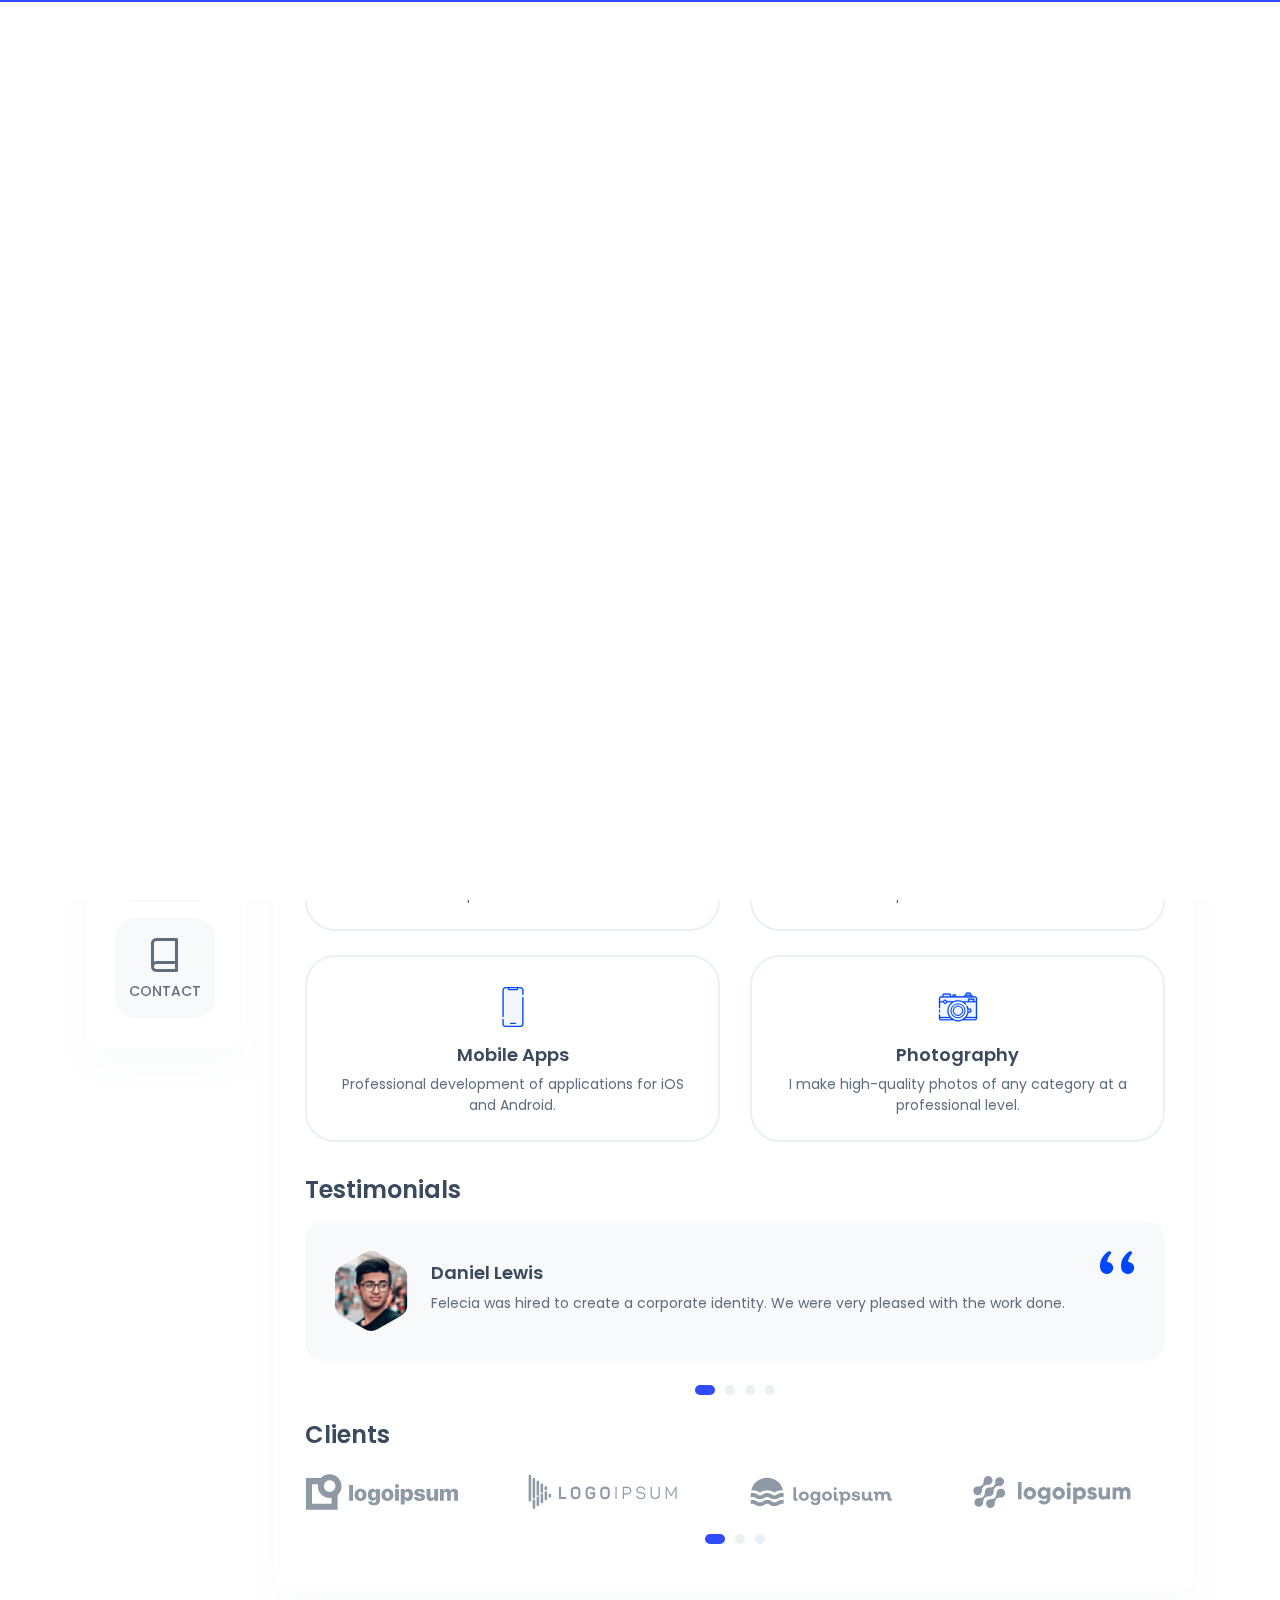
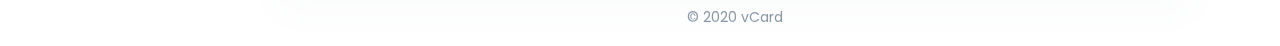
==== commit 9a1d41b5: "template_vCard_2" ====
--- a/index.html
+++ b/index.html
@@ -1,301 +1,297 @@
-﻿<!DOCTYPE html>
-<html lang="en">
-
-<head>
-    <meta charset="utf-8" />
-    <title>vCard - About</title>
-
-	<!-- Meta Data -->
-	<meta http-equiv="X-UA-Compatible" content="IE=edge">
-	<meta name="viewport" content="width=device-width, initial-scale=1, shrink-to-fit=no">
-	<meta name="format-detection" content="telephone=no"/>
-    <meta name="format-detection" content="address=no"/>
-    <meta name="author" content="ArtTemplate" />
-    <meta name="description" content="vCard" />
-
-    <!-- Twitter data -->
-    <meta name="twitter:card" content="summary_large_image">
-    <meta name="twitter:site" content="@ArtTemplates">
-    <meta name="twitter:title" content="vCard">
-    <meta name="twitter:description" content="vCard">
-    <meta name="twitter:image" content="assets/images/social.jpg">
-
-    <!-- Open Graph data -->
-    <meta property="og:title" content="ArtTemplate" />
-    <meta property="og:type" content="website" />
-    <meta property="og:url" content="your url website" />
-    <meta property="og:image" content="assets/images/social.jpg" />
-    <meta property="og:description" content="vCard" />
-    <meta property="og:site_name" content="vCard" />
-
-	<!-- Favicons -->
-	<link rel="apple-touch-icon" sizes="144x144" href="assets/images/favicons/apple-touch-icon-144x144.png">
-	<link rel="apple-touch-icon" sizes="114x114" href="assets/images/favicons/apple-touch-icon-114x114.png">
-	<link rel="apple-touch-icon" sizes="72x72" href="assets/images/favicons/apple-touch-icon-72x72.png">
-	<link rel="apple-touch-icon" sizes="57x57" href="assets/images/favicons/apple-touch-icon-57x57.png">
-	<link rel="shortcut icon" href="assets/images/favicons/favicon.png" type="image/png">
-
-    <!-- Styles -->
-	<link rel="stylesheet" type="text/css" href="assets/styles/style.css"/>
-    
-</head>
-<body class="bg-triangles">
-    <!-- Preloader -->
-    <div class="preloader">
-	    <div class="preloader__wrap">
-		    <div class="circle-pulse">
-                <div class="circle-pulse__1"></div>
-                <div class="circle-pulse__2"></div>
-            </div>
-		    <div class="preloader__progress"><span></span></div>
-		</div>
-	</div>
-
-    <main class="main">
-	    <div class="container gutter-top">
-		    <div class="row sticky-parent">
-			    <!-- Sidebar -->
-                <aside class="col-12 col-md-12 col-xl-3">
-				    <div class="sidebar box pb-0 sticky-column">
-						<svg class="avatar avatar--180" viewBox="0 0 188 188">
-                            <g class="avatar__box">
-                                <image xlink:href="assets/img/avatar-1.jpg" height="100%" width="100%" />
-                            </g>
-                        </svg>
-						<div class="text-center">
-						    <h3 class="title title--h3 sidebar__user-name"><span class="weight--500">Jeff</span> Huang</h3>
-							<div class="badge badge--gray">Creative Director</div>
-							
-							<!-- Social -->
-		                    <div class="social">
-		                        <a class="social__link" href="http://www.bootstrapmb.com/"><i class="font-icon icon-facebook"></i></a>
-		                        <a class="social__link" href="https://www.behance.com/"><i class="font-icon icon-twitter"></i></a>
-		                        <a class="social__link" href="https://www.linkedin.com/"><i class="font-icon icon-linkedin2"></i></a>
-		                    </div>
-						</div>
-						
-						<div class="sidebar__info box-inner box-inner--rounded">
-		                    <ul class="contacts-block">
-					            <li class="contacts-block__item" data-toggle="tooltip" data-placement="top" title="Birthday">
-							        <i class="font-icon icon-calendar"></i>March 12, 1995
-							    </li>
-						        <li class="contacts-block__item" data-toggle="tooltip" data-placement="top" title="Address">
-							        <i class="font-icon icon-location"></i>Hong Kong, China
-							    </li>
-						        <li class="contacts-block__item" data-toggle="tooltip" data-placement="top" title="E-mail">
-							        <a href="mailto:example@mail.com"><i class="font-icon icon-envelope"></i>example@mail.com</a>
-							    </li>
-						        <li class="contacts-block__item" data-toggle="tooltip" data-placement="top" title="Phone">
-							        <i class="font-icon icon-phone"></i>+1 (070) 123-4567
-							    </li>
-						        <li class="contacts-block__item" data-toggle="tooltip" data-placement="top" title="Skype">
-							        <a href=""><i class="font-icon icon-skype"></i>Felecia_Brown</a>
-							    </li>
-					        </ul>
-							
-							<a class="btn btn--blue-gradient" href="#"><i class="font-icon icon-download"></i> Download CV</a>
-						</div>
-					</div>	
-		        </aside>
-		        
-				<!-- Content -->
-		        <div class="col-12 col-md-12 col-xl-9">
-				    <div class="box pb-0">
-					    <!-- Menu -->
-					    <div class="circle-menu">
-						    <div class="hamburger">
-                                <div class="line"></div>
-                                <div class="line"></div>
-                                <div class="line"></div>
-                            </div>
-						</div>
-						<div class="inner-menu">
-						    <ul class="nav">
-                                <li class="nav__item"><a class="active" href="index.html">About</a></li>
-								<li class="nav__item"><a href="resume.html">Resume</a></li>
-                                <li class="nav__item"><a href="portfolio.html">Portfolio</a></li>
-                                <li class="nav__item"><a href="blog.html">Blog</a></li>
-                                <li class="nav__item"><a href="contact.html">Contact</a></li>
-                            </ul>
-						</div>
-						
-					    <!-- About -->
-						<div class="pb-0 pb-sm-2">
-		                    <h1 class="title title--h1 title__separate">About Me</h1>
-						    <p>I'm Creative Director and UI/UX Designer from Sydney, Australia, working in web development and print media. I enjoy turning complex problems into simple, beautiful and intuitive designs.</p>
-                            <p>My job is to build your website so that it is functional and user-friendly but at the same time attractive. Moreover, I add personal touch to your product and make sure that is eye-catching and easy to use. My aim is to bring across your message and identity in the most creative way. I created web design for many famous brand companies.</p>
-					    </div>
-						
-						<!-- What -->
-						<div class="box-inner pb-0">
-						    <h2 class="title title--h3">What I'm Doing</h2>
-							<div class="row">
-							    <!-- Case Item -->
-							    <div class="col-12 col-lg-6">
-							        <div class="case-item box box__second">
-									    <img class="case-item__icon" src="assets/icons/icon-design.svg" alt="" />
-										<div>
-									        <h3 class="title title--h5">Web Design</h3>
-										    <p class="case-item__caption">The most modern and high-quality design made at a professional level.</p>
-										</div>	
-									</div>
-								</div>
-								
-								<!-- Case Item -->
-								<div class="col-12 col-lg-6">
-							        <div class="case-item box box__second">
-									    <img class="case-item__icon" src="assets/icons/icon-dev.svg" alt="" />
-										<div>
-									        <h3 class="title title--h5">Web Development</h3>
-										    <p class="case-item__caption">High-quality and professional development of sites at the professional level.</p>
-										</div>
-									</div>
-								</div>
-								
-								<!-- Case Item -->
-								<div class="col-12 col-lg-6">
-								    <div class="case-item box box__second">
-								        <img class="case-item__icon" src="assets/icons/icon-app.svg" alt="" />
-										<div>
-								            <h3 class="title title--h5">Mobile Apps</h3>
-									        <p class="case-item__caption">Professional development of applications for iOS and Android.</p>
-										</div>
-								   </div>
-								</div>
-								
-								<!-- Case Item -->
-								<div class="col-12 col-lg-6">
-								    <div class="case-item box box__second">
-									    <img class="case-item__icon" src="assets/icons/icon-photo.svg" alt="" />
-										<div>
-									        <h3 class="title title--h5">Photography</h3>
-										    <p class="case-item__caption">I make high-quality photos of any category at a professional level.</p>
-										</div>
-									</div>
-								</div>
-							</div>	
-						</div>
-						
-						<!-- Testimonials -->
-						<div class="box-inner box-inner--white">
-						    <h2 class="title title--h3">Testimonials</h2>
-						
-						    <div class="swiper-container js-carousel-review">
-                                <div class="swiper-wrapper">
-								    <!-- Item review -->
-                                    <div class="swiper-slide review-item">
-										<svg class="avatar avatar--80" viewBox="0 0 84 84">
-                                            <g class="avatar__hexagon">
-                                                <image xlink:href="assets/img/avatar-2.jpg" height="100%" width="100%" />
-                                            </g>
-                                        </svg>
-									    <h4 class="title title--h5">Daniel Lewis</h4>
-										<p class="review-item__caption">Felecia was hired to create a corporate identity. We were very pleased with the work done.</p>
-									</div>
-									
-									<!-- Item review -->
-                                    <div class="swiper-slide review-item">
-										<svg class="avatar avatar--80" viewBox="0 0 84 84">
-                                            <g class="avatar__hexagon">
-                                                <image xlink:href="assets/img/avatar-3.jpg" height="100%" width="100%" />
-                                            </g>
-                                        </svg>
-									    <h4 class="title title--h5">Jessica Miller</h4>
-										<p class="review-item__caption">thanks to the skill of Felecia, we have a design that we can be proud of.</p>
-									</div>
-									
-									<!-- Item review -->
-                                    <div class="swiper-slide review-item">
-										<svg class="avatar avatar--80" viewBox="0 0 84 84">
-                                            <g class="avatar__hexagon">
-                                                <image xlink:href="assets/img/avatar-4.jpg" height="100%" width="100%" />
-                                            </g>
-                                        </svg>
-									    <h4 class="title title--h5">Tanya Ruiz</h4>
-										<p class="review-item__caption">Felecia was hired to create a corporate identity. We were very pleased with the work done.</p>
-									</div>
-									
-									<!-- Item review -->
-                                    <div class="swiper-slide review-item">
-										<svg class="avatar avatar--80" viewBox="0 0 84 84">
-                                            <g class="avatar__hexagon">
-                                                <image xlink:href="assets/img/avatar-5.jpg" height="100%" width="100%" />
-                                            </g>
-                                        </svg>
-									    <h4 class="title title--h5">Thomas Castro</h4>
-										<p class="review-item__caption">thanks to the skill of Felecia, we have a design that we can be proud of.</p>
-									</div>
-                                </div>
-    
-                                <div class="swiper-pagination"></div>
-                            </div>
-						</div>
-						
-						<!-- Clients -->
-						<div class="box-inner box-inner--rounded">
-						    <h2 class="title title--h3">Clients</h2>
-							
-							<div class="swiper-container js-carousel-clients">
-                                <div class="swiper-wrapper">
-								    <!-- Item client -->
-                                    <div class="swiper-slide">
-									    <a href="#"><img src="assets/img/logo-partner.svg" alt="Logo" /></a>
-									</div>
-									
-								    <!-- Item client -->
-                                    <div class="swiper-slide">
-									    <a href="#"><img src="assets/img/logo-partner.svg" alt="Logo" /></a>
-									</div>
-
-								    <!-- Item client -->
-                                    <div class="swiper-slide">
-									    <a href="#"><img src="assets/img/logo-partner.svg" alt="Logo" /></a>
-									</div>
-
-								    <!-- Item client -->
-                                    <div class="swiper-slide">
-									    <a href="#"><img src="assets/img/logo-partner.svg" alt="Logo" /></a>
-									</div>
-									
-								    <!-- Item client -->
-                                    <div class="swiper-slide">
-									    <a href="#"><img src="assets/img/logo-partner.svg" alt="Logo" /></a>
-									</div>
-									
-									<!-- Item client -->
-                                    <div class="swiper-slide">
-									    <a href="#"><img src="assets/img/logo-partner.svg" alt="Logo" /></a>
-									</div>
-								</div>
-								
-								<div class="swiper-pagination"></div>
-							</div>
-						</div>
-					</div>
-					
-					<!-- Footer -->
-					<footer class="footer">粤ICP备2021016560号-1. © 2021 Copyright</footer>
-		        </div>
-			</div>
-		</div>	
-    </main>
-
-    <div class="back-to-top"></div>
-
-    <!-- SVG masks -->
-    <svg class="svg-defs">
-        <clipPath id="avatar-box">
-            <path d="M1.85379 38.4859C2.9221 18.6653 18.6653 2.92275 38.4858 1.85453 56.0986.905299 77.2792 0 94 0c16.721 0 37.901.905299 55.514 1.85453 19.821 1.06822 35.564 16.81077 36.632 36.63137C187.095 56.0922 188 77.267 188 94c0 16.733-.905 37.908-1.854 55.514-1.068 19.821-16.811 35.563-36.632 36.631C131.901 187.095 110.721 188 94 188c-16.7208 0-37.9014-.905-55.5142-1.855-19.8205-1.068-35.5637-16.81-36.63201-36.631C.904831 131.908 0 110.733 0 94c0-16.733.904831-37.9078 1.85379-55.5141z"/>
-        </clipPath>
-        <clipPath id="avatar-hexagon">
-             <path d="M0 27.2891c0-4.6662 2.4889-8.976 6.52491-11.2986L31.308 1.72845c3.98-2.290382 8.8697-2.305446 12.8637-.03963l25.234 14.31558C73.4807 18.3162 76 22.6478 76 27.3426V56.684c0 4.6805-2.5041 9.0013-6.5597 11.3186L44.4317 82.2915c-3.9869 2.278-8.8765 2.278-12.8634 0L6.55974 68.0026C2.50414 65.6853 0 61.3645 0 56.684V27.2891z"/>
-        </clipPath>		
-    </svg>
-
-	<!-- JavaScripts -->
-	<script src="assets/js/jquery-3.4.1.min.js"></script>
-	<script src="assets/js/plugins.js"></script>
-    <script src="assets/js/common.js"></script>
-
-</body>
-</html>
+﻿<!DOCTYPE html>
+<html lang="en">
+
+<head>
+    <meta charset="utf-8" />
+    <title>vCard - About</title>
+
+	<!-- Meta Data -->
+	<meta http-equiv="X-UA-Compatible" content="IE=edge">
+	<meta name="viewport" content="width=device-width, initial-scale=1, shrink-to-fit=no">
+	<meta name="format-detection" content="telephone=no"/>
+    <meta name="format-detection" content="address=no"/>
+    <meta name="author" content="ArtTemplate" />
+    <meta name="description" content="vCard" />
+
+    <!-- Twitter data -->
+    <meta name="twitter:card" content="summary_large_image">
+    <meta name="twitter:site" content="@ArtTemplates">
+    <meta name="twitter:title" content="vCard">
+    <meta name="twitter:description" content="vCard">
+    <meta name="twitter:image" content="assets/images/social.jpg">
+
+    <!-- Open Graph data -->
+    <meta property="og:title" content="ArtTemplate" />
+    <meta property="og:type" content="website" />
+    <meta property="og:url" content="your url website" />
+    <meta property="og:image" content="assets/images/social.jpg" />
+    <meta property="og:description" content="vCard" />
+    <meta property="og:site_name" content="vCard" />
+
+	<!-- Favicons -->
+	<link rel="apple-touch-icon" sizes="144x144" href="assets/images/favicons/apple-touch-icon-144x144.png">
+	<link rel="apple-touch-icon" sizes="114x114" href="assets/images/favicons/apple-touch-icon-114x114.png">
+	<link rel="apple-touch-icon" sizes="72x72" href="assets/images/favicons/apple-touch-icon-72x72.png">
+	<link rel="apple-touch-icon" sizes="57x57" href="assets/images/favicons/apple-touch-icon-57x57.png">
+	<link rel="shortcut icon" href="assets/images/favicons/favicon.png" type="image/png">
+
+    <!-- Styles -->
+	<link rel="stylesheet" type="text/css" href="assets/styles/style.css"/>
+    
+    <link rel="stylesheet" type="text/css" href="assets/demo/style-demo.css"/>
+	
+</head>
+<body>
+    <!-- Preloader -->
+    <div class="preloader">
+	    <div class="preloader__wrap">
+		    <div class="circle-pulse">
+                <div class="circle-pulse__1"></div>
+                <div class="circle-pulse__2"></div>
+            </div>
+		    <div class="preloader__progress"><span></span></div>
+		</div>
+	</div>
+
+    <main class="main">
+	    <!-- Header Image -->
+		<div class="header-image">
+		    <div class="js-parallax" style="background-image: url(assets/img/image_header.jpg);"></div>
+		</div>
+		
+	    <div class="container gutter-top">
+		    <!-- Header -->
+		    <header class="header box">
+			    <div class="header__left">
+				    <div class="header__photo">
+					    <img class="header__photo-img" src="assets/img/main-photo.svg" alt="Ronald Robertson">
+					</div>
+					<div class="header__base-info">
+					    <h4 class="title titl--h4">Ronald Robertson</h4>
+						<div class="status">Creative Director</div>
+						<ul class="header__social">
+						    <li><a href="https://www.facebook.com"><i class="font-icon icon-facebook1"></i></a></li>
+						    <li><a href="https://www.twitter.com"><i class="font-icon icon-twitter1"></i></a></li>
+							<li><a href="https://www.instagram.com"><i class="font-icon icon-instagram1"></i></a></li>
+						</ul>
+					</div>
+				</div>
+				<div class="header__right">
+				    <ul class="header__contact">
+					    <li><span class="overhead">Email</span>ronald@example.com</li>
+						<li><span class="overhead">Phone</span>+1 (070) 123–8459</li>
+					</ul>
+					<ul class="header__contact">
+					    <li><span class="overhead">Birthday</span>17 March, 1995</li>
+						<li><span class="overhead">Location</span>San-Francisco, USA</li>
+					</ul>
+				</div>
+			</header>
+			
+		    <div class="row sticky-parent">
+			    <!-- Sidebar nav -->
+                <aside class="col-12 col-md-12 col-lg-2">
+				    <div class="sidebar box sticky-column">
+	                    <ul class="nav">
+                            <li class="nav__item"><a class="active" href="index.html"><i class="icon-user"></i>About</a></li>
+							<li class="nav__item"><a href="resume.html"><i class="icon-file-text"></i>Resume</a></li>
+                            <li class="nav__item"><a href="works.html"><i class="icon-codesandbox"></i>Works</a></li>
+                            <li class="nav__item"><a href="blog.html"><i class="icon-book-open"></i>Blog</a></li>
+                            <li class="nav__item"><a href="contact.html"><i class="icon-book"></i>Contact</a></li>
+                        </ul>
+					</div>
+		        </aside>
+		        
+				<!-- Content -->
+		        <div class="col-12 col-md-12 col-lg-10">
+				    <div class="box box-content">
+					    <!-- About -->
+						<div class="pb-0 pb-sm-2">
+		                    <h1 class="title title--h1 first-title title__separate">About Me</h1>
+						    <p>I'm Creative Director and UI/UX Designer from Sydney, Australia, working in web development and print media. I enjoy turning complex problems into simple, beautiful and intuitive designs.</p>
+                            <p>My job is to build your website so that it is functional and user-friendly but at the same time attractive. Moreover, I add personal touch to your product and make sure that is eye-catching and easy to use. My aim is to bring across your message and identity in the most creative way. I created web design for many famous brand companies.</p>
+					    </div>
+						
+						<!-- What -->
+						<div class="mt-1">
+						    <h2 class="title title--h3">What I'm Doing</h2>
+							<div class="row">
+							    <!-- Case Item -->
+							    <div class="col-12 col-lg-6">
+							        <div class="case-item">
+									    <img class="case-item__icon" src="assets/icons/icon-design.svg" alt="" />
+										<div>
+									        <h3 class="title title--h4">Web Design</h3>
+										    <p class="case-item__caption">The most modern and high-quality design made at a professional level.</p>
+										</div>	
+									</div>
+								</div>
+								
+								<!-- Case Item -->
+								<div class="col-12 col-lg-6">
+							        <div class="case-item">
+									    <img class="case-item__icon" src="assets/icons/icon-dev.svg" alt="" />
+										<div>
+									        <h3 class="title title--h4">Web Development</h3>
+										    <p class="case-item__caption">High-quality development of sites at the professional level.</p>
+										</div>
+									</div>
+								</div>
+								
+								<!-- Case Item -->
+								<div class="col-12 col-lg-6">
+								    <div class="case-item">
+								        <img class="case-item__icon" src="assets/icons/icon-app.svg" alt="" />
+										<div>
+								            <h3 class="title title--h4">Mobile Apps</h3>
+									        <p class="case-item__caption">Professional development of applications for iOS and Android.</p>
+										</div>
+								   </div>
+								</div>
+								
+								<!-- Case Item -->
+								<div class="col-12 col-lg-6">
+								    <div class="case-item">
+									    <img class="case-item__icon" src="assets/icons/icon-photo.svg" alt="" />
+										<div>
+									        <h3 class="title title--h4">Photography</h3>
+										    <p class="case-item__caption">I make high-quality photos of any category at a professional level.</p>
+										</div>
+									</div>
+								</div>
+							</div>	
+						</div>
+						
+						<!-- Testimonials -->
+						<div class="mt-2">
+						    <h2 class="title title--h3">Testimonials</h2>
+						    <div class="swiper-container js-carousel-review">
+                                <div class="swiper-wrapper">
+								    <!-- Item review -->
+                                    <div class="swiper-slide review-item">
+										<svg class="avatar avatar--80" viewBox="0 0 84 84">
+                                            <g class="avatar__hexagon">
+                                                <image xlink:href="assets/img/avatar-2.jpg" height="100%" width="100%" />
+                                            </g>
+                                        </svg>
+										<div class="review-item__textbox">
+											<h4 class="title title--h5">Daniel Lewis</h4>
+											<p class="review-item__caption">Felecia was hired to create a corporate identity. We were very pleased with the work done.</p>
+									    </div>
+									</div>
+									
+									<!-- Item review -->
+                                    <div class="swiper-slide review-item">
+										<svg class="avatar avatar--80" viewBox="0 0 84 84">
+                                            <g class="avatar__hexagon">
+                                                <image xlink:href="assets/img/avatar-3.jpg" height="100%" width="100%" />
+                                            </g>
+                                        </svg>
+										<div class="review-item__textbox">
+											<h4 class="title title--h5">Jessica Miller</h4>
+											<p class="review-item__caption">thanks to the skill of Felecia, we have a design that we can be proud of.</p>
+										</div>
+									</div>
+									
+									<!-- Item review -->
+                                    <div class="swiper-slide review-item">
+										<svg class="avatar avatar--80" viewBox="0 0 84 84">
+                                            <g class="avatar__hexagon">
+                                                <image xlink:href="assets/img/avatar-4.jpg" height="100%" width="100%" />
+                                            </g>
+                                        </svg>
+										<div class="review-item__textbox">
+											<h4 class="title title--h5">Tanya Ruiz</h4>
+											<p class="review-item__caption">Felecia was hired to create a corporate identity. We were very pleased with the work done.</p>
+										</div>
+									</div>
+									
+									<!-- Item review -->
+                                    <div class="swiper-slide review-item">
+										<svg class="avatar avatar--80" viewBox="0 0 84 84">
+                                            <g class="avatar__hexagon">
+                                                <image xlink:href="assets/img/avatar-5.jpg" height="100%" width="100%" />
+                                            </g>
+                                        </svg>
+										<div class="review-item__textbox">
+											<h4 class="title title--h5">Thomas Castro</h4>
+											<p class="review-item__caption">thanks to the skill of Felecia, we have a design that we can be proud of.</p>
+										</div>
+									</div>
+                                </div>
+    
+                                <div class="swiper-pagination"></div>
+                            </div>
+						</div>
+						
+						<!-- Clients -->
+						<div class="mt-4">
+						    <h2 class="title title--h3">Clients</h2>
+							
+							<div class="swiper-container js-carousel-clients">
+                                <div class="swiper-wrapper">
+								    <!-- Item client -->
+                                    <div class="swiper-slide">
+									    <a href="#"><img src="assets/img/logo-1.svg" alt="Logo" /></a>
+									</div>
+									
+								    <!-- Item client -->
+                                    <div class="swiper-slide">
+									    <a href="#"><img src="assets/img/logo-2.svg" alt="Logo" /></a>
+									</div>
+
+								    <!-- Item client -->
+                                    <div class="swiper-slide">
+									    <a href="#"><img src="assets/img/logo-3.svg" alt="Logo" /></a>
+									</div>
+
+								    <!-- Item client -->
+                                    <div class="swiper-slide">
+									    <a href="#"><img src="assets/img/logo-4.svg" alt="Logo" /></a>
+									</div>
+									
+								    <!-- Item client -->
+                                    <div class="swiper-slide">
+									    <a href="#"><img src="assets/img/logo-1.svg" alt="Logo" /></a>
+									</div>
+									
+									<!-- Item client -->
+                                    <div class="swiper-slide">
+									    <a href="#"><img src="assets/img/logo-2.svg" alt="Logo" /></a>
+									</div>
+								</div>
+								
+								<div class="swiper-pagination"></div>
+							</div>
+						</div>
+					</div>
+					
+					<!-- Footer -->
+					<footer class="footer">© 2020 vCard</footer>
+		        </div>
+			</div>
+		</div>	
+    </main>
+
+    <!-- SVG masks -->
+    <svg class="svg-defs">
+        <clipPath id="avatar-box">
+            <path d="M1.85379 38.4859C2.9221 18.6653 18.6653 2.92275 38.4858 1.85453 56.0986.905299 77.2792 0 94 0c16.721 0 37.901.905299 55.514 1.85453 19.821 1.06822 35.564 16.81077 36.632 36.63137C187.095 56.0922 188 77.267 188 94c0 16.733-.905 37.908-1.854 55.514-1.068 19.821-16.811 35.563-36.632 36.631C131.901 187.095 110.721 188 94 188c-16.7208 0-37.9014-.905-55.5142-1.855-19.8205-1.068-35.5637-16.81-36.63201-36.631C.904831 131.908 0 110.733 0 94c0-16.733.904831-37.9078 1.85379-55.5141z"/>
+        </clipPath>
+        <clipPath id="avatar-hexagon">
+             <path d="M0 27.2891c0-4.6662 2.4889-8.976 6.52491-11.2986L31.308 1.72845c3.98-2.290382 8.8697-2.305446 12.8637-.03963l25.234 14.31558C73.4807 18.3162 76 22.6478 76 27.3426V56.684c0 4.6805-2.5041 9.0013-6.5597 11.3186L44.4317 82.2915c-3.9869 2.278-8.8765 2.278-12.8634 0L6.55974 68.0026C2.50414 65.6853 0 61.3645 0 56.684V27.2891z"/>
+        </clipPath>		
+    </svg>
+	
+    <div class="back-to-top"></div>
+    
+	 
+	
+	<!-- JavaScripts -->
+	<script src="assets/js/jquery-3.4.1.min.js"></script>
+	<script src="assets/js/plugins.min.js"></script>
+    <script src="assets/js/common.js"></script>
+	
+	<script src="assets/demo/plugins-demo.js"></script>
+</body>
+</html>--- a/assets/styles/style.css
+++ b/assets/styles/style.css
@@ -1,2535 +1,2454 @@
-/* ------------------------------------------------
- Author: ArtStyles (Art)
- ������ȫ��õ�Bootstrapģ�壺http://www.bootstrapmb.com
- Template Name: vCard
- version: 1.0.0
------------------------------------------------- */
-/* ------------------------------------------------
-
- - General Styles
-   - Background
-   - Input Text
-   - Checkbox
-   - Select
-   - Button
-   - Dropdown
-   
- - Typography
- - Preloader
- 
- - Menu
-   - Hamburger
-   - Nav
-   
- - Shared
-   - Container
-   - Box
-   - Overlay
-   - Avatars
-   - Social
-   - Badges
-   - Tooltips
-   
- - Sidebar
-   - Contact list
-   
- - Cases
-
- - Testimonials
-   - Carousel pagination
-   
- - Clients
- - Timeline
- - Progress
- 
- - Portfolio
-   - Filter
-    
- - News
- 
- - Single post
-   - Comments
-   - Comment form
-   - Emoji
-   - Scroll Indicator
-   - niceScroll
-   - Social auth
-  
- - Footer
- 
- - Contact
-   - Map
-   
- - Other
-   - Bact to top
-   - Medium Zoom
-  
------------------------------------------------- */
-@import url(bootstrap.min.css);
-@import url(swiper.min.css);
-@import url(../../../../../fonts.googleapis.com/css�family=Archivo_400,400i,500,500i,600,600i,700,700i&display=swap.cssp");
-@import url(../../../../../fonts.googleapis.com/css�family=Merriweather_400,900&display=swap.cssp");
-@import url(../icons/icomoon.css);
-.icon {
-  background-size: contain;
-  background-repeat: no-repeat;
-  display: inline-block;
-  line-height: 0;
-  flex-shrink: 0;
-}
-.icon__size-16 {
-  height: 16px;
-  width: 16px;
-}
-.icon__size-18 {
-  height: 18px;
-  width: 18px;
-}
-.icon__size-24 {
-  height: 24px;
-  width: 24px;
-}
-.icon__size-32 {
-  height: 32px;
-  width: 32px;
-}
-.icon__size-48 {
-  height: 48px;
-  width: 48px;
-}
-.icon__size-56 {
-  height: 56px;
-  width: 56px;
-}
-.icon__size-64 {
-  height: 64px;
-  width: 64px;
-}
-.icon__calendar {
-  background-image: url(../icons/icon-calendar.svg);
-}
-.icon__location {
-  background-image: url(../icons/icon-location.svg);
-}
-.icon__envelope {
-  background-image: url(../icons/icon-envelope.svg);
-}
-.icon__phone {
-  background-image: url(../icons/icon-phone.svg);
-}
-.icon__skype {
-  background-image: url(../icons/icon-skype.svg);
-}
-
-/* -----------------------------------------------------------------
-    - General Styles
------------------------------------------------------------------ */
-*,
-::before,
-::after {
-  background-repeat: no-repeat;
-  box-sizing: border-box;
-}
-
-html {
-  -webkit-overflow-scrolling: touch;
-  -webkit-box-sizing: border-box;
-  box-sizing: border-box;
-  -ms-overflow-x: hidden;
-}
-
-body, html {
-  font-size: 1rem;
-  -webkit-text-size-adjust: 100%;
-}
-
-body {
-  background-color: #F0F0F6;
-  color: #44566C;
-  font-family: "Archivo", sans-serif;
-  font-weight: 400;
-  line-height: 1.6;
-  min-height: 100vh;
-  -ms-overflow-style: scrollbar;
-  -webkit-font-smoothing: antialiased;
-}
-
-html.is-scroll-disabled body {
-  height: 100vh;
-  overflow: hidden;
-}
-
-@media all and (-ms-high-contrast: none), (-ms-high-contrast: active) {
-  html.is-scroll-disabled {
-    overflow: hidden;
-  }
-}
-.no-scroll {
-  overflow: hidden;
-  -ms-overflow-style: none;
-}
-
-.no-scroll-height {
-  overflow-x: hidden;
-}
-
-.bg-triangles {
-  background-image: url(../images/triangles-top.svg), url(../images/triangles-bottom.svg);
-  background-position: left top, right bottom;
-  background-repeat: no-repeat;
-  background-size: inherit;
-}
-.bg-turquoise {
-  background-image: linear-gradient(135deg, #00f1e2 0%, #2cd5ef 100%);
-}
-.bg-green {
-  background-image: linear-gradient(135deg, #9be15d 0%, #00d9a6 100%);
-}
-
-.input, .textarea, select,
-.custom-select {
-  background-color: #F8FAFB;
-  border: 1px solid #F8FAFB;
-  border-radius: 5rem;
-  box-shadow: none;
-  color: #44566C;
-  font-size: .937rem;
-  height: auto;
-  padding: .6rem 1.4rem;
-  position: relative;
-  width: 100%;
-  -webkit-appearance: none;
-  -moz-appearance: none;
-  appearance: none;
-}
-@media only screen and (max-width: 580px) {
-  .input, .textarea, select,
-  .custom-select {
-    padding: .6rem 1.4rem;
-  }
-}
-
-.input:focus, .textarea:focus, select:focus,
-.custom-select:focus {
-  background-color: #F8FAFB;
-  color: #44566C;
-  box-shadow: none;
-  outline: none;
-}
-
-.input {
-  line-height: inherit;
-}
-.input--white {
-  background-color: #fff;
-}
-.input--white:focus {
-  background-color: #fff;
-}
-.input__icon {
-  padding-left: 2.5rem;
-}
-
-.textarea {
-  border-radius: .5rem;
-  display: block;
-  padding: .8rem 1.2rem;
-  resize: none;
-}
-.textarea--white {
-  background-color: #fff;
-}
-.textarea--white:focus {
-  background-color: #fff;
-}
-
-.form-group {
-  margin-bottom: 2rem;
-  position: relative;
-}
-@media only screen and (max-width: 580px) {
-  .form-group {
-    margin-bottom: 1.7rem;
-  }
-}
-.form-group .font-icon {
-  color: #8697A8;
-  margin: auto 2rem;
-  position: absolute;
-  top: 0;
-  bottom: 0;
-  left: 0;
-  height: 1rem;
-  width: 1rem;
-  z-index: 1;
-}
-
-.help-block {
-  position: absolute;
-  font-size: .75rem;
-  line-height: 1.4;
-  padding-top: .3rem;
-  padding-left: .4rem;
-}
-@media only screen and (max-width: 580px) {
-  .help-block {
-    font-size: .687rem;
-  }
-}
-
-.with-errors {
-  color: #FF3D57;
-}
-
-.has-error input,
-.has-error textarea,
-.has-error input:focus,
-.has-error textarea:focus {
-  border-color: #FF3D57;
-}
-
-#validator-contact {
-  font-size: .89rem;
-  margin-top: 1rem;
-}
-
-.form-control::-webkit-input-placeholder {
-  color: #8697A8;
-}
-
-.form-control::-moz-placeholder {
-  color: #8697A8;
-}
-
-.form-control:-ms-input-placeholder {
-  color: #8697A8;
-}
-
-.form-control::-ms-input-placeholder {
-  color: #8697A8;
-}
-
-.form-control::placeholder {
-  color: #8697A8;
-}
-
-input:-webkit-autofill,
-input:-webkit-autofill:hover,
-input:-webkit-autofill:focus,
-input:-webkit-autofill:active {
-  transition: background-color 5000s ease-in-out 0s;
-  -webkit-text-fill-color: #fff !important;
-}
-
-input:not(input:-webkit-autofill)::-webkit-contacts-auto-fill-button {
-  background-color: #fff;
-}
-
-input:invalid,
-textarea:invalid {
-  outline: none !important;
-}
-
-.custom-control-input:focus ~ .custom-control-label::before {
-  box-shadow: 0 0 0 0.2rem rgba(0, 69, 255, 0.25);
-}
-.custom-control-input:focus:not(:checked) ~ .custom-control-label::before {
-  border-color: #0045FF;
-}
-.custom-control-input:not(:disabled):active ~ .custom-control-label::before {
-  border-color: #fff;
-  background-color: transparent;
-}
-.custom-control-input:checked ~ .custom-control-label::before {
-  border-color: #0045FF;
-  background-color: #0045FF;
-}
-
-.custom-control-label {
-  line-height: 1.55;
-  padding-left: .5rem;
-}
-.custom-control-label::before {
-  background-color: transparent;
-  border: 1px solid #F0F0F6;
-}
-
-select,
-.custom-select {
-  background: url("data:image/svg+xml,%3csvg xmlns='http://www.w3.org/2000/svg' viewBox='0 0 4 5'%3e%3cpath fill='%23fff' d='M2 0L0 2h4zm0 5L0 3h4z'/%3e%3c/svg%3e") no-repeat right 0.1rem center/10px 16px;
-}
-select option,
-.custom-select option {
-  color: #44566C;
-}
-
-.btn {
-  background-image: linear-gradient(to right, #0081ff 0%, #3fa0ff 50%, #0045ff 100%);
-  background-size: 200% auto;
-  border-radius: 10rem;
-  border: 0;
-  box-shadow: 0 24px 40px rgba(0, 69, 255, 0.2), 0 8px 16px rgba(0, 69, 255, 0.15);
-  color: #fff;
-  cursor: pointer;
-  font-size: .937rem;
-  font-weight: 400;
-  line-height: inherit;
-  white-space: nowrap;
-  padding: .7rem 2rem;
-  transition: .4s ease-in-out;
-}
-.btn:hover {
-  color: #fff;
-  background-position: right center;
-}
-.btn:focus {
-  box-shadow: 0 24px 40px rgba(0, 69, 255, 0.1), 0 8px 16px rgba(0, 69, 255, 0.1);
-}
-.btn--light {
-  background-color: #F8FAFB;
-  color: #44566C;
-}
-.btn--gray {
-  background-color: #F0F0F6;
-  color: #44566C;
-}
-.btn--dark {
-  background-color: #44566C;
-}
-.btn--blue-gradient {
-  background-size: 200% auto;
-  background-image: linear-gradient(to right, #0081ff 0%, #3fa0ff 50%, #0045ff 100%);
-  transition: .4s ease-in-out;
-}
-.btn:hover {
-  background-position: right center;
-}
-.btn--aqua {
-  background-color: #00F1E2;
-  color: #fff;
-}
-.btn--red {
-  background-color: #FF3D57;
-  color: #fff;
-}
-.btn .font-icon {
-  margin-right: .5rem;
-}
-
-button:focus {
-  outline: none;
-}
-
-.dropdown-menu {
-  border: 0;
-  border-radius: 0.437rem;
-  box-shadow: 0 8px 40px rgba(134, 151, 168, 0.25);
-  color: #5F6F81;
-  font-size: .937rem;
-}
-.dropdown-menu::before {
-  content: '';
-  border-left: .4rem solid transparent;
-  border-right: .4rem solid transparent;
-  border-bottom: 0.4rem solid #fff;
-  height: 0;
-  position: absolute;
-  top: -.4rem;
-  left: 1.1rem;
-  width: 0;
-}
-.dropdown.dropup .dropdown-menu::before {
-  border-left: .4rem solid transparent;
-  border-right: .4rem solid transparent;
-  border-top: 0.4rem solid #fff;
-  border-bottom: .4rem solid transparent;
-  top: auto;
-  bottom: -.8rem;
-}
-
-.svg-defs {
-  position: absolute;
-  height: 0;
-  width: 0;
-}
-
-/* -----------------------------------------------------------------
-    - Typography
------------------------------------------------------------------ */
-h1, h2, h3, h4, h5, h6 {
-  font-family: "Archivo", sans-serif;
-  font-weight: 700;
-  line-height: 1.3;
-}
-
-.title--h1 {
-  font-size: 2rem;
-  margin-bottom: 1.1rem;
-}
-@media only screen and (max-width: 580px) {
-  .title--h1 {
-    font-size: 1.75rem;
-  }
-}
-.title--h2 {
-  font-size: 1.75rem;
-}
-@media only screen and (max-width: 580px) {
-  .title--h2 {
-    font-size: 1.5rem;
-  }
-}
-.title--h3 {
-  font-size: 1.5rem;
-  margin-bottom: 1.4rem;
-}
-@media only screen and (max-width: 580px) {
-  .title--h3 {
-    font-size: 1.25rem;
-    margin-bottom: 1rem;
-  }
-}
-.title--h4 {
-  font-size: 1.25rem;
-  margin-bottom: .8rem;
-}
-@media only screen and (max-width: 580px) {
-  .title--h4 {
-    font-size: 1rem;
-  }
-}
-.title--h5 {
-  font-size: 1rem;
-}
-@media only screen and (max-width: 580px) {
-  .title--h5 {
-    font-size: .937rem;
-  }
-}
-.title--h6 {
-  font-size: .75rem;
-}
-.title--center {
-  text-align: center;
-}
-.title--tone {
-  color: #0045FF;
-}
-.title-icon {
-  margin-right: .5rem;
-  margin-top: -4px;
-  height: 2.5rem;
-  width: 2.5rem;
-}
-@media only screen and (max-width: 580px) {
-  .title-icon {
-    height: 2.0833333333rem;
-    width: 2.5rem;
-  }
-}
-.title__separate {
-  margin-bottom: 2.3rem;
-  position: relative;
-}
-.title__separate::before {
-  content: '';
-  background-color: #0045FF;
-  border-radius: .5rem;
-  height: 4px;
-  position: absolute;
-  bottom: -1.1rem;
-  left: 0;
-  width: 3.12rem;
-  z-index: 1;
-}
-@media only screen and (max-width: 580px) {
-  .title__separate {
-    margin-bottom: 1.5rem;
-  }
-  .title__separate::before {
-    height: 2px;
-    bottom: -.6rem;
-    width: 3rem;
-  }
-}
-
-.weight--400 {
-  font-weight: 400;
-}
-.weight--500 {
-  font-weight: 500;
-}
-.weight--600 {
-  font-weight: 600;
-}
-.weight--700 {
-  font-weight: 700;
-}
-
-.color--light {
-  color: #8697A8;
-}
-.color--dark {
-  color: #44566C;
-}
-
-.block-quote {
-  font-size: 1.3rem;
-  font-weight: 400;
-  font-style: italic;
-  margin: 1.8rem 0;
-  position: relative;
-  line-height: 1.6;
-}
-@media only screen and (max-width: 992px) {
-  .block-quote {
-    padding-left: 3.8rem;
-  }
-}
-@media only screen and (max-width: 580px) {
-  .block-quote {
-    font-size: 1.15rem;
-    margin: 1.1rem 0 1.3rem;
-    padding-left: 0;
-    padding-top: 2.8rem;
-  }
-}
-.block-quote::before {
-  background-image: url(../images/icon-quote.svg);
-  background-repeat: no-repeat;
-  background-position: center;
-  background-size: cover;
-  content: '';
-  height: 34px;
-  margin: 0 auto;
-  position: absolute;
-  top: 0;
-  left: -3.4rem;
-  width: 34px;
-}
-@media only screen and (max-width: 992px) {
-  .block-quote::before {
-    left: 0;
-  }
-}
-@media only screen and (max-width: 580px) {
-  .block-quote::before {
-    right: 0;
-  }
-}
-.block-quote__author {
-  font-size: 1rem;
-  font-style: normal;
-  display: block;
-  margin-top: .6rem;
-  padding-left: 3rem;
-  position: relative;
-}
-@media only screen and (max-width: 580px) {
-  .block-quote__author {
-    font-size: .875rem;
-    margin-top: 0;
-    padding-left: 2rem;
-  }
-}
-.block-quote__author::before {
-  content: '';
-  background-color: #44566C;
-  height: 1px;
-  margin-bottom: auto;
-  margin-top: auto;
-  position: absolute;
-  top: 0;
-  bottom: 0;
-  left: 0;
-  width: 2rem;
-}
-@media only screen and (max-width: 580px) {
-  .block-quote__author::before {
-    width: 1rem;
-  }
-}
-
-a {
-  color: #0045FF;
-  cursor: pointer;
-  text-decoration: none;
-  -webkit-text-decoration-skip: objects;
-  transition: color 0.3s cubic-bezier(0.72, 0.16, 0.345, 0.875);
-}
-a:hover {
-  color: #0045FF;
-  outline: none;
-  text-decoration: underline;
-}
-a.decoration--none {
-  text-decoration: none;
-}
-
-.noGutters-Top {
-  margin-top: 0 !important;
-}
-.noGutters-Bottom {
-  margin-bottom: 0 !important;
-}
-.noGutters-Left {
-  margin-left: 0 !important;
-}
-.noGutters-Right {
-  margin-right: 0 !important;
-}
-
-.description {
-  color: #F8FAFB;
-  margin-bottom: 1.9rem;
-}
-
-.foreword {
-  color: #F8FAFB;
-  font-size: 1.125rem;
-}
-
-img {
-  max-width: 100%;
-  -webkit-user-select: none;
-  -moz-user-select: none;
-  -ms-user-select: none;
-  user-select: none;
-}
-
-iframe {
-  background-color: #44566C;
-  border: 0;
-  display: block;
-  height: 100%;
-  width: 100%;
-}
-
-.cover {
-  object-fit: cover;
-  object-position: center;
-  font-family: 'object-fit: cover; object-position: center;';
-  height: 100%;
-  width: 100%;
-}
-
-::-moz-selection {
-  background: transparent;
-  color: #0045FF;
-}
-
-::selection {
-  background: transparent;
-  color: #0045FF;
-}
-
-/* -----------------------------------------------------------------
-    - Preloader
------------------------------------------------------------------ */
-.preloader {
-  display: -webkit-flex;
-  display: -ms-flexbox;
-  display: -moz-box;
-  display: flex;
-  -webkit-align-items: center;
-  -ms-flex-align: center;
-  align-items: center;
-  justify-content: center;
-  background-color: #fff;
-  position: fixed;
-  top: 0;
-  left: 0;
-  width: 100%;
-  height: 100%;
-  overflow: hidden;
-  text-align: center;
-  z-index: 1106;
-  opacity: 1;
-}
-.preloader__wrap {
-  width: 100%;
-  max-width: 150px;
-}
-.preloader__progress {
-  background: #fff;
-  height: 2px;
-  position: absolute;
-  top: 0;
-  left: 0;
-  overflow: hidden;
-  width: 100%;
-}
-.preloader__progress span {
-  background: #0045FF;
-  position: absolute;
-  top: 0;
-  left: 0;
-  height: 100%;
-  width: 0;
-}
-
-.circle-pulse > * {
-  position: absolute;
-  top: 50%;
-  left: 50%;
-  border-radius: 50%;
-  box-sizing: border-box;
-  transform: scale(0);
-  animation: pulse 1.6s linear infinite;
-}
-
-.circle-pulse__1 {
-  width: 6rem;
-  height: 6rem;
-  margin-top: -3rem;
-  margin-left: -3rem;
-  background-color: #0045FF;
-}
-
-.circle-pulse__2 {
-  width: 4.8rem;
-  height: 4.8rem;
-  margin-top: -2.4rem;
-  margin-left: -2.4rem;
-  background-color: rgba(0, 69, 255, 0.7);
-  animation-delay: -0.8s;
-}
-
-@keyframes pulse {
-  0% {
-    transform: scale(0, 0);
-    opacity: 1;
-  }
-  100% {
-    transform: scale(1, 1);
-    opacity: 0;
-  }
-}
-/* -----------------------------------------------------------------
-    - Menu
------------------------------------------------------------------ */
-.circle-menu {
-  background-image: linear-gradient(to right, #0081ff 0%, #0045ff 100%);
-  border-radius: 50% .937rem 50% 50%;
-  box-shadow: 0 24px 40px rgba(0, 69, 255, 0.2), 0 8px 16px rgba(0, 69, 255, 0.15);
-  display: -webkit-flex;
-  display: -ms-flexbox;
-  display: -moz-box;
-  display: flex;
-  -webkit-align-items: center;
-  -ms-flex-align: center;
-  align-items: center;
-  justify-content: center;
-  height: 3.75rem;
-  position: absolute;
-  top: 0;
-  right: 0;
-  width: 3.75rem;
-  z-index: 2;
-}
-@media only screen and (max-width: 992px) {
-  .circle-menu {
-    height: 3.55rem;
-    width: 3.55rem;
-  }
-}
-@media only screen and (max-width: 580px) {
-  .circle-menu {
-    border-radius: 50%;
-    margin-top: 1rem;
-    margin-right: 1rem;
-    position: fixed;
-    height: 2.5rem;
-    width: 2.5rem;
-    z-index: 1101;
-  }
-}
-@media only screen and (max-width: 580px) {
-  .open-menu .circle-menu {
-    box-shadow: 0 0 0 1px rgba(0, 69, 255, 0.5);
-    background-image: none;
-  }
-}
-
-.hamburger {
-  cursor: pointer;
-}
-.hamburger .line {
-  background-color: #fff;
-  border-radius: 4px;
-  display: block;
-  margin: 5px 0;
-  height: 3px;
-  width: 24px;
-  transition: all 0.2s ease-in-out;
-}
-.hamburger .line:nth-child(2) {
-  margin-left: 4px;
-  width: 20px;
-}
-@media only screen and (max-width: 580px) {
-  .hamburger .line {
-    margin: 4px 0;
-    height: 2px;
-    width: 18px;
-  }
-  .hamburger .line:nth-child(2) {
-    width: 14px;
-  }
-}
-.hamburger.is-active .line:nth-child(1) {
-  transform: translateY(8px) rotate(45deg);
-}
-@media only screen and (max-width: 580px) {
-  .hamburger.is-active .line:nth-child(1) {
-    transform: translateY(6px) rotate(45deg);
-  }
-}
-.hamburger.is-active .line:nth-child(2) {
-  opacity: 0;
-  transform: rotate(45deg);
-}
-.hamburger.is-active .line:nth-child(3) {
-  transform: translateY(-8px) rotate(-45deg);
-}
-@media only screen and (max-width: 580px) {
-  .hamburger.is-active .line:nth-child(3) {
-    transform: translateY(-6px) rotate(-45deg);
-  }
-}
-@media only screen and (max-width: 580px) {
-  .hamburger.is-active .line {
-    background-color: #0045FF;
-  }
-}
-
-.inner-menu {
-  display: -webkit-flex;
-  display: -ms-flexbox;
-  display: -moz-box;
-  display: flex;
-  justify-content: flex-end;
-  height: 3.75rem;
-  padding-right: 2rem;
-  position: absolute;
-  top: 0;
-  right: 0;
-  width: 70%;
-  z-index: 1;
-}
-@media only screen and (max-width: 992px) {
-  .inner-menu {
-    height: 3.55rem;
-    width: 80%;
-  }
-}
-@media only screen and (max-width: 768px) {
-  .inner-menu {
-    width: 100%;
-  }
-}
-@media only screen and (max-width: 580px) {
-  .inner-menu {
-    height: 100vh;
-    padding-right: 0;
-    position: fixed;
-    pointer-events: none;
-    z-index: 1100;
-  }
-}
-.open-menu .inner-menu {
-  pointer-events: all;
-}
-
-.nav {
-  color: #fff;
-  background-image: linear-gradient(to right, #0081ff 0%, #0045ff 100%);
-  border-radius: 2rem 0 0 2rem;
-  box-shadow: 0 24px 40px rgba(0, 69, 255, 0.2), 0 8px 16px rgba(0, 69, 255, 0.15);
-  display: -webkit-flex;
-  display: -ms-flexbox;
-  display: -moz-box;
-  display: flex;
-  -webkit-align-items: center;
-  -ms-flex-align: center;
-  align-items: center;
-  justify-content: center;
-  height: 100%;
-  overflow: hidden;
-}
-@media only screen and (max-width: 768px) {
-  .nav {
-    border-radius: .937rem 0 0 2rem;
-    font-size: .875rem;
-  }
-}
-@media only screen and (max-width: 580px) {
-  .nav {
-    -webkit-flex-direction: column;
-    -ms-flex-direction: column;
-    flex-direction: column;
-    color: #44566C;
-    background-color: #fff;
-    background-image: none;
-    border-radius: 0;
-    box-shadow: none;
-    font-size: 1.5rem;
-  }
-}
-.nav__item {
-  margin-right: 3rem;
-}
-@media only screen and (max-width: 992px) {
-  .nav__item {
-    margin-right: 2rem;
-  }
-}
-@media only screen and (max-width: 580px) {
-  .nav__item {
-    margin-right: 0;
-    margin-top: .2rem;
-    margin-bottom: .2rem;
-  }
-}
-.nav__item a {
-  color: rgba(255, 255, 255, 0.7);
-}
-.nav__item a:hover {
-  color: white;
-  text-decoration: none;
-}
-@media only screen and (max-width: 580px) {
-  .nav__item a {
-    color: rgba(0, 69, 255, 0.6);
-  }
-  .nav__item a:hover {
-    color: #0045ff;
-  }
-}
-.nav__item a.active {
-  color: #fff;
-}
-@media only screen and (max-width: 580px) {
-  .nav__item a.active {
-    color: #0045FF;
-  }
-}
-.nav__item:last-child {
-  margin-right: 0;
-}
-@media only screen and (max-width: 992px) {
-  .nav__item:last-child {
-    margin-right: 2rem;
-  }
-}
-@media only screen and (max-width: 580px) {
-  .nav__item:last-child {
-    margin-right: 0;
-  }
-}
-
-/* -----------------------------------------------------------------
-    - Shared
------------------------------------------------------------------ */
-@media (min-width: 1300px) {
-  .container {
-    max-width: 1240px;
-  }
-}
-.box {
-  background-color: #fff;
-  border-radius: 0.937rem;
-  box-shadow: 0px 24px 40px rgba(134, 151, 168, 0.25);
-  padding: 1.875rem;
-  position: relative;
-  transition: box-shadow .3s ease-in-out;
-}
-@media only screen and (max-width: 580px) {
-  .box {
-    padding: 1rem;
-  }
-}
-.box::before {
-  content: '';
-  box-shadow: 0px 24px 40px rgba(134, 151, 168, 0.15);
-  position: absolute;
-  bottom: 0;
-  left: 0;
-  right: 0;
-  margin: 0 auto;
-  height: 1rem;
-  width: 86%;
-  z-index: -1;
-}
-.box__second {
-  background-color: #fff;
-  border-radius: 0.937rem;
-  box-shadow: 0px 4px 8px rgba(134, 151, 168, 0.1);
-}
-@media only screen and (max-width: 580px) {
-  .box__second {
-    border-radius: 0.6246666667rem;
-  }
-}
-
-.box-inner {
-  background-color: #F8FAFB;
-  padding-top: 2rem;
-  padding-bottom: 2rem;
-  position: relative;
-  z-index: 0;
-}
-@media only screen and (max-width: 580px) {
-  .box-inner {
-    padding-top: 1.2rem;
-    padding-bottom: 1rem;
-  }
-}
-.box-inner::before, .box-inner::after {
-  content: '';
-  background-color: #F8FAFB;
-  height: 100%;
-  position: absolute;
-  top: 0;
-  width: 1.875rem;
-  z-index: -1;
-}
-@media only screen and (max-width: 580px) {
-  .box-inner::before, .box-inner::after {
-    width: 1rem;
-  }
-}
-.box-inner::before {
-  left: -1.875rem;
-}
-@media only screen and (max-width: 580px) {
-  .box-inner::before {
-    left: -1rem;
-  }
-}
-.box-inner::after {
-  right: -1.875rem;
-}
-@media only screen and (max-width: 580px) {
-  .box-inner::after {
-    right: -1rem;
-  }
-}
-.box-inner--rounded::before {
-  border-radius: 0 0 0 0.937rem;
-}
-.box-inner--rounded::after {
-  border-radius: 0 0 0.937rem 0;
-}
-.box-inner--white {
-  background-color: #fff;
-}
-.box-inner--white::before, .box-inner--white::after {
-  background-color: #fff;
-}
-
-.js-image {
-  background-size: cover;
-  background-position: center;
-  height: 100%;
-  width: 100%;
-}
-
-.overlay {
-  position: relative;
-}
-.overlay::before, .overlay--45::before, .overlay--80::before {
-  content: '';
-  background-color: rgba(68, 86, 108, 0.35);
-  position: absolute;
-  top: 0;
-  left: 0;
-  height: 100%;
-  width: 100%;
-  z-index: 2;
-}
-.overlay--45::before {
-  background-color: rgba(68, 86, 108, 0.45);
-}
-.overlay--80::before {
-  background-color: rgba(68, 86, 108, 0.8);
-}
-
-.gutter-top {
-  padding-top: 10rem;
-}
-@media only screen and (max-width: 580px) {
-  .gutter-top {
-    padding-top: 9rem;
-  }
-}
-
-.avatar {
-  display: block;
-  height: 100%;
-  width: 100%;
-}
-.avatar--180 {
-  max-height: 180px;
-  max-width: 180px;
-  height: 180px;
-  width: 180px;
-  filter: drop-shadow(0 2px 8px rgba(134, 151, 168, 0.15)) drop-shadow(0 8px 32px rgba(134, 151, 168, 0.15));
-}
-.avatar--80 {
-  max-height: 80px;
-  max-width: 80px;
-  filter: drop-shadow(-2.5px 0 0 #fff) drop-shadow(3px 0 0 #fff) drop-shadow(0 -2px 0 #fff) drop-shadow(0 2px 0 #fff) drop-shadow(0 4px 4px rgba(134, 151, 168, 0.25)) drop-shadow(0 8px 8px rgba(134, 151, 168, 0.4));
-}
-@media only screen and (max-width: 580px) {
-  .avatar--80 {
-    max-height: 53.3333333333px;
-    max-width: 53.3333333333px;
-  }
-}
-.avatar--60 {
-  max-height: 60px;
-  max-width: 60px;
-  filter: drop-shadow(-2.5px 0 0 #fff) drop-shadow(3px 0 0 #fff) drop-shadow(0 -2px 0 #fff) drop-shadow(0 2px 0 #fff) drop-shadow(0 4px 4px rgba(134, 151, 168, 0.25)) drop-shadow(0 8px 8px rgba(134, 151, 168, 0.25));
-}
-@media only screen and (max-width: 580px) {
-  .avatar--60 {
-    max-height: 45.1127819549px;
-    max-width: 45.1127819549px;
-  }
-}
-.avatar__box {
-  -webkit-clip-path: url(#avatar-box);
-  clip-path: url(#avatar-box);
-}
-.avatar__hexagon {
-  -webkit-clip-path: url(#avatar-hexagon);
-  clip-path: url(#avatar-hexagon);
-}
-.avatar image {
-  height: 100%;
-  width: 100%;
-}
-
-.social {
-  line-height: 0;
-  margin-top: 1.5rem;
-  margin-bottom: 1.4rem;
-}
-.social__link {
-  color: #44566C;
-  display: inline-block;
-  font-size: .875rem;
-  margin-left: .8rem;
-  text-decoration: none;
-}
-.social__link:hover {
-  cursor: pointer;
-  text-decoration: none;
-}
-.social__link:first-child {
-  margin-left: 0;
-}
-
-.badge {
-  font-size: .875rem;
-  font-weight: 400;
-  border-radius: 10rem;
-  padding: .5rem 1rem;
-}
-.badge--light {
-  background-color: #F8FAFB;
-  color: #44566C;
-}
-.badge--gray {
-  background-color: #F0F0F6;
-  color: #44566C;
-}
-.badge--dark {
-  background-color: #44566C;
-  color: #fff;
-}
-.badge--blue {
-  background-color: #0045FF;
-  color: #fff;
-}
-.badge--blue-gradient {
-  background-image: linear-gradient(to right, #0081ff 0%, #3fa0ff 50%, #0045ff 100%);
-  color: #fff;
-}
-.badge--aqua {
-  background-color: #00F1E2;
-  color: #fff;
-}
-.badge--red {
-  background-color: #FF3D57;
-  color: #fff;
-}
-
-.tooltip {
-  font-family: "Archivo", sans-serif;
-}
-.tooltip-inner {
-  max-width: 200px;
-  padding: .27rem .6rem .25rem;
-  background-color: #44566C;
-  border-radius: 0.25rem;
-  box-shadow: 0px 16px 32px rgba(134, 151, 168, 0.25), 0px 2px 16px rgba(134, 151, 168, 0.5);
-}
-.tooltip.show {
-  opacity: 1;
-}
-
-.bs-tooltip-top .arrow::before,
-.bs-tooltip-auto[x-placement^="top"] .arrow::before {
-  border-width: 0.3rem 0.3rem 0;
-  border-top-color: #44566C;
-}
-
-.bs-tooltip-right .arrow::before,
-.bs-tooltip-auto[x-placement^="right"] .arrow::before {
-  border-width: 0.3rem 0.3rem 0.3rem 0;
-  border-right-color: #44566C;
-}
-
-.bs-tooltip-left .arrow::before,
-.bs-tooltip-auto[x-placement^="left"] .arrow::before {
-  border-width: 0.3rem 0 0.3rem 0.3rem;
-  border-left-color: #44566C;
-}
-
-.bs-tooltip-bottom .arrow::before,
-.bs-tooltip-auto[x-placement^="bottom"] .arrow::before {
-  border-width: 0 0.3rem 0.3rem;
-  border-bottom-color: #44566C;
-}
-
-/* -----------------------------------------------------------------
-    - Sidebar
------------------------------------------------------------------ */
-@media only screen and (max-width: 1200px) {
-  .sidebar {
-    margin-bottom: 1.875rem;
-  }
-}
-@media only screen and (max-width: 580px) {
-  .sidebar {
-    margin-bottom: .9375rem;
-  }
-}
-.sidebar .avatar {
-  margin-top: -8rem;
-  margin-bottom: 1.6rem;
-  margin-left: auto;
-  margin-right: auto;
-  transition: all .3s ease-in-out;
-}
-.sidebar__user-name {
-  font-family: "Merriweather", serif;
-  margin-bottom: .9rem;
-}
-.sidebar__info {
-  padding-top: 1.6rem;
-}
-@media only screen and (max-width: 1200px) {
-  .sidebar__info {
-    text-align: center;
-  }
-}
-@media only screen and (max-width: 580px) {
-  .sidebar__info {
-    padding-top: 1.3rem;
-    padding-bottom: 1.5rem;
-  }
-}
-.sidebar .btn {
-  width: 100%;
-}
-@media only screen and (max-width: 1200px) {
-  .sidebar .btn {
-    width: auto;
-  }
-}
-
-.contacts-block {
-  font-size: .937rem;
-  list-style: none;
-  padding-left: 0;
-  margin-bottom: 1.3rem;
-}
-@media only screen and (max-width: 1200px) {
-  .contacts-block {
-    margin-bottom: .5rem;
-  }
-}
-@media only screen and (max-width: 580px) {
-  .contacts-block {
-    margin-bottom: 1rem;
-    font-size: 1rem;
-  }
-}
-.contacts-block__item {
-  display: -webkit-flex;
-  display: -ms-flexbox;
-  display: -moz-box;
-  display: flex;
-  -webkit-align-items: center;
-  -ms-flex-align: center;
-  align-items: center;
-  margin-bottom: .5rem;
-  overflow: hidden;
-  text-overflow: ellipsis;
-  white-space: nowrap;
-}
-@media only screen and (max-width: 1200px) {
-  .contacts-block__item {
-    display: inline-block;
-    margin-bottom: 0;
-    margin-right: 1.5rem;
-  }
-}
-.contacts-block__item a {
-  color: #44566C;
-  text-decoration: none;
-}
-.contacts-block__item a:hover {
-  color: #0045FF;
-}
-.contacts-block .font-icon {
-  font-size: 18px;
-  margin-right: .875rem;
-}
-
-.sticky-column.is_stuck {
-  margin-top: 30px;
-}
-.sticky-column.is_stuck .avatar {
-  margin-top: 0;
-}
-
-/* -----------------------------------------------------------------
-    - Cases
------------------------------------------------------------------ */
-.case-item {
-  display: -webkit-flex;
-  display: -ms-flexbox;
-  display: -moz-box;
-  display: flex;
-  height: calc(100% - 1.875rem);
-  margin-bottom: 1.875rem;
-  padding: 1.875rem 1.875rem 1.5rem;
-  position: relative;
-}
-@media only screen and (max-width: 992px) {
-  .case-item {
-    height: calc(100% - 1.25rem);
-  }
-}
-@media only screen and (max-width: 580px) {
-  .case-item {
-    height: calc(100% - 1rem);
-    margin-bottom: 1rem;
-    padding: 1rem;
-  }
-}
-.case-item__icon {
-  margin-right: 1.2rem;
-  height: 2.5rem;
-  width: 2.5rem;
-}
-@media only screen and (max-width: 580px) {
-  .case-item__icon {
-    margin-right: 1.2rem;
-    height: 1.5rem;
-    width: 1.5rem;
-  }
-}
-.case-item div {
-  flex: 1;
-}
-.case-item__caption {
-  color: #8697A8;
-  font-size: .875rem;
-  line-height: 1.5;
-}
-.case-item__caption:last-child {
-  margin-bottom: 0;
-}
-
-/* -----------------------------------------------------------------
-    - Testimonials
------------------------------------------------------------------ */
-.swiper-container .swiper-wrapper {
-  min-height: 100%;
-}
-
-.review-item {
-  display: -webkit-flex;
-  display: -ms-flexbox;
-  display: -moz-box;
-  display: flex;
-  -webkit-flex-direction: column;
-  -ms-flex-direction: column;
-  flex-direction: column;
-  background-color: #F8FAFB;
-  background-image: url(../icons/icon-quote.svg);
-  background-repeat: no-repeat;
-  background-position: right 1.875rem top 1.875rem;
-  border-radius: 0.937rem;
-  height: auto;
-  padding: 1.875rem 1.875rem 1.5rem;
-  margin-top: 2.5rem;
-}
-@media only screen and (max-width: 580px) {
-  .review-item {
-    background-size: 1.6rem;
-    background-position: right 1rem top 1rem;
-    border-radius: 0.6246666667rem;
-    padding: 1rem;
-  }
-}
-.review-item__caption {
-  color: #8697A8;
-  font-size: .875rem;
-  line-height: 1.5;
-}
-.review-item__caption:last-child {
-  margin-bottom: 0;
-}
-.review-item .title {
-  font-family: "Merriweather", serif;
-  font-size: 1.1rem;
-  margin-left: 5.5rem;
-  margin-bottom: .7rem;
-}
-@media only screen and (max-width: 580px) {
-  .review-item .title {
-    font-size: 1rem;
-    margin-left: 0;
-    margin-top: .5rem;
-    margin-bottom: .5rem;
-  }
-}
-.review-item .avatar {
-  position: absolute;
-  top: -2.4rem;
-}
-
-.swiper-pagination {
-  margin-top: 1.5rem;
-  position: relative;
-  line-height: 0;
-}
-@media only screen and (max-width: 580px) {
-  .swiper-pagination {
-    margin-top: 1rem;
-  }
-}
-
-.swiper-pagination-bullet {
-  background: #F0F0F6;
-  border-radius: 1rem;
-  opacity: 1;
-  height: 10px;
-  width: 10px;
-  transition: width 0.3s cubic-bezier(0.455, 0.03, 0.515, 0.955);
-}
-@media only screen and (max-width: 580px) {
-  .swiper-pagination-bullet {
-    height: 6px;
-    width: 6px;
-  }
-}
-.swiper-pagination-bullet-active {
-  background: #0045FF;
-  width: 20px;
-}
-@media only screen and (max-width: 580px) {
-  .swiper-pagination-bullet-active {
-    width: 12px;
-  }
-}
-
-.swiper-container-horizontal > .swiper-pagination-bullets .swiper-pagination-bullet {
-  margin: 0 5px;
-}
-
-.swiper-container-horizontal > .swiper-pagination-bullets,
-.swiper-pagination-custom, .swiper-pagination-fraction {
-  bottom: 0;
-}
-
-/* -----------------------------------------------------------------
-    - Clients
------------------------------------------------------------------ */
-.js-carousel-clients {
-  padding-top: .5rem;
-  padding-bottom: 1rem;
-}
-@media only screen and (max-width: 580px) {
-  .js-carousel-clients .swiper-slide {
-    text-align: center;
-  }
-}
-
-/* -----------------------------------------------------------------
-    - Timeline
------------------------------------------------------------------ */
-.timeline {
-  margin-top: 1.8rem;
-  padding-left: .5rem;
-}
-.timeline__item {
-  border-left: 1px solid #F0F0F6;
-  padding-bottom: .6rem;
-  padding-left: 1.4rem;
-  position: relative;
-}
-.timeline__item::before {
-  content: '';
-  background-color: #0045FF;
-  box-shadow: 0 0 0 3px rgba(0, 69, 255, 0.25);
-  border-radius: 50%;
-  position: absolute;
-  top: 6px;
-  left: -5px;
-  height: 10px;
-  width: 10px;
-}
-.timeline__item:last-child {
-  border: 0;
-}
-.timeline__title {
-  margin-bottom: .1rem;
-}
-.timeline__period {
-  color: #8697A8;
-  font-size: .875rem;
-}
-.timeline__description {
-  font-size: .875rem;
-  margin-top: .5rem;
-}
-
-/* -----------------------------------------------------------------
-    - Progress
------------------------------------------------------------------ */
-.progress {
-  background-color: #F0F0F6;
-  border-radius: 1rem;
-  height: 1.5rem;
-  margin-bottom: 1.5rem;
-  overflow: inherit;
-  position: relative;
-  text-align: right;
-}
-@media only screen and (max-width: 580px) {
-  .progress {
-    margin-bottom: 1rem;
-  }
-}
-.progress:last-child {
-  margin-bottom: 0;
-}
-.progress-bar {
-  background-color: #0045FF;
-  background-image: linear-gradient(to right, #0081ff 0%, #0045ff 100%);
-  border-radius: 1rem;
-  box-shadow: 0 2px 4px rgba(0, 69, 255, 0.15), 0 8px 16px rgba(0, 69, 255, 0.2);
-  overflow: hidden;
-  position: relative;
-  width: 0%;
-  z-index: 1;
-}
-.progress .progress-text {
-  display: -webkit-flex;
-  display: -ms-flexbox;
-  display: -moz-box;
-  display: flex;
-  -webkit-align-items: center;
-  -ms-flex-align: center;
-  align-items: center;
-  justify-content: space-between;
-  height: 100%;
-  padding-left: .8rem;
-  padding-right: .8rem;
-  position: absolute;
-  top: 0;
-  left: 0;
-  width: 100%;
-  z-index: 1;
-}
-
-@media screen and (-ms-high-contrast: active), (-ms-high-contrast: none) {
-  .progress-text span:nth-child(2) {
-    float: right;
-  }
-}
-/* -----------------------------------------------------------------
-    - Portfolio
------------------------------------------------------------------ */
-.gutter-sizer {
-  width: 30px;
-}
-
-.gallery-grid {
-  display: -webkit-flex;
-  display: -ms-flexbox;
-  display: -moz-box;
-  display: flex;
-}
-.gallery-grid__item {
-  margin-bottom: 1.3rem;
-  width: calc(33% - 17.5px);
-}
-@media only screen and (max-width: 992px) {
-  .gallery-grid__item {
-    width: calc(50% - 16px);
-  }
-}
-@media only screen and (max-width: 768px) {
-  .gallery-grid__item {
-    width: 100%;
-  }
-}
-.gallery-grid__item:hover .gallery-grid__image {
-  transform: scale3d(1.1, 1.1, 1);
-}
-.gallery-grid__image-wrap {
-  border-radius: 0.6559rem;
-  height: 11rem;
-  overflow: hidden;
-  position: relative;
-  width: 100%;
-  z-index: 1;
-}
-@media only screen and (max-width: 992px) {
-  .gallery-grid__image-wrap {
-    height: 13rem;
-  }
-}
-@media only screen and (max-width: 768px) {
-  .gallery-grid__image-wrap {
-    height: 18rem;
-  }
-}
-.gallery-grid__image {
-  border-radius: 0.4685rem;
-  transform: scale3d(1, 1, 1);
-}
-.gallery-grid__caption {
-  padding-left: .2rem;
-}
-.gallery-grid__title {
-  font-size: .937rem;
-  font-weight: 600;
-  margin-top: 1rem;
-  margin-bottom: 0;
-}
-.gallery-grid__category {
-  font-size: .875rem;
-  color: #8697A8;
-  display: block;
-}
-
-@media only screen and (min-width: 769px) {
-  .filter {
-    display: inline-flex;
-    flex-wrap: wrap;
-    list-style: none;
-    margin-bottom: 1.2rem;
-    padding: 0;
-  }
-  .filter__item {
-    padding-right: 1.2rem;
-  }
-  .filter__item:first-child {
-    display: none;
-  }
-  .filter__item:last-child {
-    padding-right: 0;
-  }
-  .filter__item.active a {
-    color: #0045FF;
-  }
-  .filter__link {
-    color: #8697A8;
-    padding: 0 4px;
-    text-decoration: none;
-    display: block;
-    overflow: hidden;
-    position: relative;
-  }
-  .filter__link:hover {
-    text-decoration: none;
-  }
-}
-.select .placeholder {
-  display: none;
-}
-
-@media only screen and (max-width: 768px) {
-  .select {
-    background-color: #F8FAFB;
-    border-radius: 10rem;
-    color: #8697A8;
-    display: block;
-    margin-bottom: 2rem;
-    padding-left: 1.5rem;
-    padding-right: 1.2rem;
-    position: relative;
-    vertical-align: middle;
-    text-align: left;
-    user-select: none;
-    width: 100%;
-    -webkit-touch-callout: none;
-    z-index: 2;
-  }
-  .select .placeholder {
-    cursor: pointer;
-    display: block;
-    padding: .5rem 0;
-    position: relative;
-    z-index: 1;
-  }
-  .select .placeholder:after {
-    position: absolute;
-    right: 2px;
-    top: 50%;
-    transform: translateY(-50%);
-    font-family: 'icomoon';
-    content: '\e90e';
-    z-index: 10;
-  }
-  .select.is-open .placeholder:after {
-    content: '\e90f';
-  }
-  .select.is-open ul {
-    display: block;
-  }
-  .select ul {
-    background-color: #fff;
-    box-shadow: 0 10px 60px rgba(134, 151, 168, 0.25);
-    border-radius: 0.937rem;
-    display: none;
-    max-height: 600px;
-    overflow: hidden;
-    overflow-y: auto;
-    padding: .6rem 0;
-    position: absolute;
-    top: 100%;
-    left: 0;
-    width: 100%;
-    z-index: 100;
-  }
-  .select ul li {
-    display: block;
-    text-align: left;
-    padding: .2rem 1.2rem;
-    color: #44566C;
-    cursor: pointer;
-  }
-  .select ul li:hover {
-    background-color: #0045ff;
-  }
-  .select ul li:hover a {
-    color: #fff;
-  }
-  .select ul li:first-child {
-    display: none;
-  }
-  .select ul li a {
-    color: #44566C;
-    text-decoration: none;
-  }
-}
-@media only screen and (max-width: 580px) {
-  .select {
-    margin-bottom: 1.5rem;
-  }
-}
-/* -----------------------------------------------------------------
-    - News
------------------------------------------------------------------ */
-.news-grid {
-  display: -webkit-flex;
-  display: -ms-flexbox;
-  display: -moz-box;
-  display: flex;
-  -webkit-flex-wrap: wrap;
-  -ms-flex-wrap: wrap;
-  flex-wrap: wrap;
-  margin-left: -15px;
-  margin-right: -15px;
-}
-@media only screen and (max-width: 992px) {
-  .news-grid {
-    margin-left: 0;
-    margin-right: 0;
-  }
-}
-
-.news-item {
-  margin-bottom: 1.875rem;
-  margin-left: 15px;
-  margin-right: 15px;
-  padding: 0;
-  width: calc(50% - 30px);
-}
-@media only screen and (max-width: 992px) {
-  .news-item {
-    margin-left: 0;
-    margin-right: 0;
-    width: 100%;
-  }
-}
-@media only screen and (max-width: 580px) {
-  .news-item {
-    margin-bottom: 1rem;
-  }
-}
-.news-item:hover .news-item__image-wrap::before, .news-item:hover .news-item__image-wrap::after {
-  opacity: 1;
-}
-.news-item:hover {
-  box-shadow: 0px 12px 20px rgba(134, 151, 168, 0.15);
-}
-.news-item__image-wrap {
-  overflow: hidden;
-  border-radius: 0.937rem 0.937rem 0 0;
-  height: 14rem;
-  position: relative;
-}
-@media only screen and (max-width: 992px) {
-  .news-item__image-wrap {
-    height: 18rem;
-  }
-}
-@media only screen and (max-width: 580px) {
-  .news-item__image-wrap {
-    height: 12rem;
-  }
-}
-.news-item__image-wrap::before {
-  opacity: 0;
-  transition: opacity .5s ease-in-out;
-}
-.news-item__image-wrap::after {
-  content: '';
-  background-image: url(../icons/icon-news.svg);
-  height: 2.5rem;
-  margin: auto;
-  opacity: 0;
-  pointer-events: none;
-  position: absolute;
-  top: 0;
-  bottom: 0;
-  left: 0;
-  right: 0;
-  transition: opacity .5s ease-in-out;
-  width: 2.5rem;
-  z-index: 2;
-}
-.news-item__date {
-  background-color: #fff;
-  color: #5F6F81;
-  border-radius: 0 10px 0 0;
-  font-size: .875rem;
-  padding-left: .8rem;
-  padding-right: .8rem;
-  padding-bottom: .2rem;
-  padding-top: .3rem;
-  position: absolute;
-  bottom: 0;
-  z-index: 2;
-}
-.news-item__link {
-  position: absolute;
-  height: 100%;
-  width: 100%;
-  z-index: 2;
-}
-.news-item__caption {
-  padding: 1.875rem 1.875rem .5rem;
-}
-@media only screen and (max-width: 580px) {
-  .news-item__caption {
-    padding: 1.2rem 1rem 0;
-  }
-}
-.news-item .title {
-  font-family: "Merriweather", serif;
-}
-.news-item p {
-  color: #5F6F81;
-  line-height: 1.5;
-}
-@media only screen and (max-width: 580px) {
-  .news-item p {
-    font-size: .937rem;
-  }
-}
-
-/* -----------------------------------------------------------------
-    - Single post
------------------------------------------------------------------ */
-.header-post {
-  margin-top: 1rem;
-  text-align: center;
-}
-@media only screen and (max-width: 580px) {
-  .header-post {
-    margin-top: 1rem;
-  }
-}
-.header-post__date {
-  color: #8697A8;
-  font-size: .875rem;
-  margin-bottom: 1rem;
-  text-transform: uppercase;
-}
-@media only screen and (max-width: 580px) {
-  .header-post__date {
-    margin-bottom: .8rem;
-  }
-}
-.header-post .title {
-  font-family: "Merriweather", serif;
-  margin-bottom: 2rem;
-}
-@media only screen and (max-width: 580px) {
-  .header-post .title {
-    margin-bottom: 1.5rem;
-  }
-}
-.header-post__image-wrap {
-  height: 500px;
-  margin-left: -1.875rem;
-  margin-right: -1.875rem;
-  margin-bottom: 2.5rem;
-}
-@media only screen and (max-width: 580px) {
-  .header-post__image-wrap {
-    height: 320px;
-    margin-left: -1rem;
-    margin-right: -1rem;
-    margin-bottom: 1.5rem;
-  }
-}
-
-.caption-post {
-  margin-left: auto;
-  margin-right: auto;
-  margin-bottom: 2rem;
-  width: 80%;
-}
-@media only screen and (max-width: 992px) {
-  .caption-post {
-    width: 100%;
-  }
-}
-@media only screen and (max-width: 580px) {
-  .caption-post {
-    margin-bottom: 1.2rem;
-  }
-}
-.caption-post p {
-  color: #5F6F81;
-}
-
-.gallery-post {
-  display: -webkit-flex;
-  display: -ms-flexbox;
-  display: -moz-box;
-  display: flex;
-  -webkit-flex-wrap: wrap;
-  -ms-flex-wrap: wrap;
-  flex-wrap: wrap;
-  margin-left: -1rem;
-  margin-right: -1rem;
-}
-@media only screen and (max-width: 580px) {
-  .gallery-post {
-    margin-left: 0;
-    margin-right: 0;
-  }
-}
-.gallery-post__item {
-  flex: calc(50% - 2rem);
-  height: auto;
-  max-height: 80vw;
-  margin-left: 1rem;
-  margin-right: 1rem;
-  width: calc(50% - 2rem);
-}
-@media only screen and (max-width: 580px) {
-  .gallery-post__item {
-    flex: 100%;
-    margin-left: 0;
-    margin-right: 0;
-    margin-bottom: 1rem;
-    width: 100%;
-  }
-}
-.gallery-post__caption {
-  color: #8697A8;
-  font-size: .875rem;
-  font-style: italic;
-  padding: 1rem 1rem 2rem;
-  text-align: center;
-  width: 100%;
-}
-@media only screen and (max-width: 580px) {
-  .gallery-post__caption {
-    padding: 0 0 1rem;
-  }
-}
-.gallery-post__caption a {
-  color: #8697A8;
-}
-
-.footer-post {
-  display: -webkit-flex;
-  display: -ms-flexbox;
-  display: -moz-box;
-  display: flex;
-  -webkit-align-items: center;
-  -ms-flex-align: center;
-  align-items: center;
-  -webkit-flex-wrap: wrap;
-  -ms-flex-wrap: wrap;
-  flex-wrap: wrap;
-  justify-content: center;
-  margin-bottom: 2rem;
-  margin-top: 2rem;
-  padding-top: 2rem;
-  position: relative;
-}
-@media only screen and (max-width: 580px) {
-  .footer-post {
-    margin-bottom: 1rem;
-    margin-top: 1rem;
-  }
-}
-.footer-post::before {
-  content: '';
-  background-color: #44566C;
-  height: 1px;
-  margin: auto;
-  position: absolute;
-  top: 0;
-  left: 0;
-  right: 0;
-  width: 15%;
-}
-.footer-post__share {
-  display: -webkit-flex;
-  display: -ms-flexbox;
-  display: -moz-box;
-  display: flex;
-  -webkit-align-items: baseline;
-  -ms-flex-align: baseline;
-  align-items: baseline;
-  color: #44566C;
-  font-size: .875rem;
-  margin: 0 1.1rem;
-}
-@media only screen and (max-width: 580px) {
-  .footer-post__share {
-    margin: 0 .8rem;
-  }
-}
-.footer-post__share:hover {
-  text-decoration: none;
-}
-.footer-post__share .font-icon {
-  margin-right: .7rem;
-}
-@media only screen and (max-width: 580px) {
-  .footer-post__share span {
-    display: none;
-  }
-}
-
-.comment-box {
-  display: -webkit-flex;
-  display: -ms-flexbox;
-  display: -moz-box;
-  display: flex;
-  -webkit-flex-direction: column;
-  -ms-flex-direction: column;
-  flex-direction: column;
-}
-.comment-box .comment-box {
-  margin-left: 3rem;
-}
-@media only screen and (max-width: 580px) {
-  .comment-box .comment-box {
-    margin-left: 1.2rem;
-  }
-}
-.comment-box__inner {
-  background-color: #fff;
-  border-radius: 0.937rem;
-  display: -webkit-flex;
-  display: -ms-flexbox;
-  display: -moz-box;
-  display: flex;
-  margin-bottom: 1.25rem;
-  padding: 1.25rem 1.25rem 1.0rem 1.4rem;
-}
-@media only screen and (max-width: 580px) {
-  .comment-box__inner {
-    padding: 1rem 1rem .6rem 1.1rem;
-    margin-bottom: 1rem;
-  }
-}
-.comment-box__body {
-  color: #5F6F81;
-  flex: 1;
-  font-size: .937rem;
-  line-height: 1.6;
-}
-@media only screen and (max-width: 580px) {
-  .comment-box__body {
-    font-size: .875rem;
-  }
-}
-.comment-box__body p {
-  margin-bottom: .7rem;
-}
-@media only screen and (max-width: 580px) {
-  .comment-box__body p {
-    margin-bottom: .5rem;
-  }
-}
-.comment-box__body .emoji {
-  margin: 0 .3rem;
-  vertical-align: bottom;
-}
-@media only screen and (max-width: 580px) {
-  .comment-box__body .emoji {
-    margin: 0 .1rem;
-    height: 1.1rem;
-    width: 1.1rem;
-  }
-}
-.comment-box__details {
-  display: -webkit-flex;
-  display: -ms-flexbox;
-  display: -moz-box;
-  display: flex;
-  justify-content: space-between;
-  font-size: 1.1rem;
-  color: #44566C;
-  margin-top: .5rem;
-  margin-bottom: .5rem;
-}
-@media only screen and (max-width: 580px) {
-  .comment-box__details {
-    font-size: .935rem;
-    -webkit-flex-direction: column;
-    -ms-flex-direction: column;
-    flex-direction: column;
-    margin-top: 0;
-  }
-}
-.comment-box__details a {
-  text-decoration: none;
-}
-.comment-box__details-date {
-  font-size: .875rem;
-  font-weight: 400;
-  color: #8697A8;
-}
-@media only screen and (max-width: 580px) {
-  .comment-box__details-date {
-    font-size: .75rem;
-    margin-top: .3rem;
-  }
-}
-.comment-box .avatar {
-  margin-right: 1rem;
-  flex-shrink: 0;
-}
-.comment-box__footer {
-  color: #8697A8;
-  display: inline-flex;
-  list-style: none;
-  margin: 0;
-  padding: 0;
-}
-.comment-box__footer li {
-  cursor: pointer;
-  margin-right: 2rem;
-}
-@media only screen and (max-width: 580px) {
-  .comment-box__footer li {
-    margin-right: 1rem;
-  }
-}
-.comment-box__footer li:hover {
-  color: #0045FF;
-}
-.comment-box__footer li:last-child {
-  margin-right: 0;
-}
-.comment-box__footer span {
-  font-size: .875rem;
-  padding-left: .4rem;
-}
-@media only screen and (max-width: 580px) {
-  .comment-box__footer span {
-    font-size: .75rem;
-  }
-}
-.comment-box__footer .font-icon {
-  font-size: 1rem;
-  vertical-align: text-bottom;
-}
-@media only screen and (max-width: 580px) {
-  .comment-box__footer .font-icon {
-    font-size: .875rem;
-  }
-}
-.comment-box__footer .icon-like-fill {
-  color: #FF3D57;
-}
-
-.comment-form {
-  margin-top: 1rem;
-  position: relative;
-}
-.comment-form .textarea {
-  border-radius: .5rem;
-  padding: 1.1rem 4.5rem 1rem 3.2rem;
-  max-height: 200px;
-  overflow: hidden !important;
-}
-.comment-form .btn {
-  height: 2.6rem;
-  margin-right: .5rem;
-  margin-bottom: auto;
-  margin-top: auto;
-  padding: 0;
-  position: absolute;
-  top: 0;
-  right: 0;
-  bottom: 0;
-  width: 2.6rem;
-}
-@media only screen and (max-width: 580px) {
-  .comment-form .btn {
-    height: 2.3636363636rem;
-    width: 2.3636363636rem;
-  }
-}
-.comment-form .btn .font-icon {
-  margin: 0;
-}
-.comment-form .dropdown {
-  height: 1.2rem;
-  line-height: 1.2;
-  margin-top: auto;
-  margin-bottom: auto;
-  margin-left: 1rem;
-  position: absolute;
-  top: 0;
-  bottom: 0;
-}
-.comment-form .dropdown-menu {
-  margin-left: -1rem;
-  min-width: 14.93rem;
-  max-width: 14.93rem;
-  top: -100% !important;
-}
-.comment-form .icon-smile {
-  color: #8697A8;
-  cursor: pointer;
-  font-size: 1.2rem;
-}
-.comment-form .icon-smile:hover {
-  color: #5F6F81;
-}
-
-.emoji-wrap {
-  display: -webkit-flex;
-  display: -ms-flexbox;
-  display: -moz-box;
-  display: flex;
-  -webkit-flex-wrap: wrap;
-  -ms-flex-wrap: wrap;
-  flex-wrap: wrap;
-  justify-content: space-around;
-  padding: .4rem .812rem .2rem;
-}
-.emoji-wrap .emoji {
-  cursor: pointer;
-  border-radius: 3px;
-  margin: 2px;
-  padding: 3px;
-}
-.emoji-wrap .emoji:hover {
-  box-shadow: 0 0 0px 2px rgba(134, 151, 168, 0.2);
-}
-
-.scroll-line {
-  background: #0045FF;
-  height: 3px;
-  position: fixed;
-  top: 0;
-  width: 0;
-  z-index: 3;
-}
-
-.nicescroll-cursors {
-  background-color: #8697A8 !important;
-}
-
-.social-auth {
-  font-size: .937rem;
-  list-style: none;
-  padding: 0;
-  margin-top: 1rem;
-}
-@media only screen and (max-width: 580px) {
-  .social-auth {
-    font-size: .875rem;
-  }
-}
-.social-auth__item {
-  display: inline-flex;
-  margin-right: .4rem;
-}
-.social-auth__link {
-  color: #fff;
-}
-.social-auth__link:hover {
-  color: #fff;
-  opacity: .7;
-}
-.social-auth .font-icon {
-  background-color: #0045FF;
-  border-radius: 50%;
-  font-size: .75rem;
-  padding: .4rem;
-}
-@media only screen and (max-width: 580px) {
-  .social-auth .font-icon {
-    font-size: .7rem;
-  }
-}
-.social-auth .icon-facebook {
-  background-color: #3B5998;
-}
-.social-auth .icon-twitter {
-  background-color: #55ACEE;
-}
-.social-auth .icon-dribbble {
-  background-color: #F26798;
-}
-.social-auth .icon-behance {
-  background-color: #4176FA;
-}
-
-/* -----------------------------------------------------------------
-    - Footer
------------------------------------------------------------------ */
-.footer {
-  color: #8697A8;
-  font-size: .875rem;
-  padding-top: 1rem;
-  padding-bottom: 1rem;
-  text-align: center;
-}
-@media only screen and (max-width: 580px) {
-  .footer {
-    padding-top: .5rem;
-    padding-bottom: .5rem;
-  }
-}
-
-/* -----------------------------------------------------------------
-    - Contact
------------------------------------------------------------------ */
-@media only screen and (max-width: 768px) {
-  .contact-form .btn {
-    width: 100%;
-  }
-}
-
-.map {
-  border-radius: 0.6246666667rem;
-  height: 380px;
-  margin-bottom: 2rem;
-  position: relative;
-}
-@media only screen and (max-width: 580px) {
-  .map {
-    height: 250px;
-  }
-}
-
-.popover-map-title {
-  color: #44566C;
-  font-size: 1.2rem;
-  margin-top: .2rem;
-  margin-bottom: .5rem;
-}
-.popover-map-caption {
-  color: #44566C;
-  font-weight: 400;
-}
-
-/* -----------------------------------------------------------------
-    - Other
------------------------------------------------------------------ */
-.back-to-top {
-  border-top: 1px solid #44566C;
-  border-left: 1px solid #44566C;
-  cursor: pointer;
-  height: 2rem;
-  opacity: .5;
-  position: fixed;
-  right: 40px;
-  bottom: 30px;
-  width: 2rem;
-  transform: rotate(45deg);
-  transition: opacity .35s ease-out;
-  z-index: 10;
-}
-.back-to-top:hover {
-  opacity: 1;
-}
-@media only screen and (max-width: 580px) {
-  .back-to-top {
-    display: none !important;
-  }
-}
-
-.js-lines {
-  overflow: hidden;
-}
-.js-lines div {
-  overflow: hidden;
-}
-
-.js-words div div {
-  opacity: 0;
-}
-
-.medium-zoom-overlay {
-  background: #fff !important;
-  z-index: 1104;
-}
-
-.medium-zoom-image {
-  cursor: pointer !important;
-  z-index: 1104;
-}
-.medium-zoom-image--opened {
-  border-radius: 1px;
-  height: 100%;
-}
-
-/*# sourceMappingURL=style.css.map */
+/* ------------------------------------------------
+ Author: ArtStyles (Art)
+ 更多模板：http://www.bootstrapmb.com/
+ Template Name: vCard 3
+ version: 1.0.0
+------------------------------------------------ */
+/* ------------------------------------------------
+
+ - General Styles
+ - Typography
+ - Preloader
+ - Form
+ - Button
+ - Preloader
+ - Header
+ - Sections
+ - Navbar
+ - Footer
+ - Cases
+ - Clients
+ - Contact
+ - Single post
+ - Footer
+ - Contact
+ - Portfolio
+ - News
+ - Single news
+ - Testimonials
+ - Timeline
+ - Other
+ 
+------------------------------------------------ */
+@import url(vendors/bootstrap.min.css);
+@import url(vendors/swiper.min.css);
+@import url(../icons/style.css);
+@import url("https://fonts.googleapis.com/css2?family=Poppins:ital,wght@0,400;0,500;0,600;1,400;1,500;1,600&display=swap");
+/* -----------------------------------------------------------------
+    - General Styles
+----------------------------------------------------------------- */
+*,
+::before,
+::after {
+  background-repeat: no-repeat;
+  box-sizing: border-box;
+}
+
+html {
+  font-size: 1rem;
+  -webkit-overflow-scrolling: touch;
+  -webkit-box-sizing: border-box;
+  box-sizing: border-box;
+  -ms-overflow-x: hidden;
+}
+
+body, html {
+  -webkit-text-size-adjust: 100%;
+}
+
+body {
+  background: linear-gradient(145.44deg, #F2F4FA 0%, #FAFBFC 100%);
+  background-repeat: no-repeat;
+  background-attachment: fixed;
+  color: #5E6E80;
+  font-family: "Poppins", sans-serif;
+  font-weight: 400;
+  font-size: 0.875rem;
+  line-height: 1.7;
+  min-height: 100vh;
+  overflow-x: hidden;
+  -ms-overflow-style: scrollbar;
+  -webkit-font-smoothing: antialiased;
+}
+@media only screen and (max-width: 580px) {
+  body {
+    line-height: 1.6;
+  }
+}
+
+html.is-scroll-disabled body {
+  height: 100vh;
+  overflow: hidden;
+}
+
+@media all and (-ms-high-contrast: none), (-ms-high-contrast: active) {
+  html.is-scroll-disabled {
+    overflow: hidden;
+  }
+}
+.no-scroll {
+  overflow: hidden;
+  -ms-overflow-style: none;
+}
+
+.no-scroll-height {
+  overflow-x: hidden;
+}
+
+.svg-defs {
+  position: absolute;
+  height: 0;
+  width: 0;
+}
+
+.bg-triangles {
+  background-image: url(../images/triangles-top.svg), url(../images/triangles-bottom.svg), linear-gradient(145.44deg, #F2F4FA 0%, #FAFBFC 100%);
+  background-position: left top, right bottom;
+  background-repeat: no-repeat;
+  background-size: inherit;
+}
+@media only screen and (max-width: 580px) {
+  .bg-triangles {
+    background-size: contain;
+  }
+}
+
+/* -----------------------------------------------------------------
+    - Typography
+----------------------------------------------------------------- */
+h1, h2, h3, h4, h5, h6 {
+  color: #3B4B5E;
+  font-family: "Poppins", sans-serif;
+  font-weight: 600;
+  line-height: 1.3;
+}
+
+.title--h1 {
+  font-size: 2rem;
+  margin-bottom: 1.3rem;
+}
+@media only screen and (max-width: 580px) {
+  .title--h1 {
+    font-size: 1.75rem;
+    margin-bottom: 1rem;
+  }
+}
+.title--h2 {
+  font-size: 1.625rem;
+}
+@media only screen and (max-width: 580px) {
+  .title--h2 {
+    font-size: 1.375rem;
+  }
+}
+.title--h3 {
+  font-size: 1.5rem;
+  margin-bottom: 1rem;
+}
+@media only screen and (max-width: 580px) {
+  .title--h3 {
+    font-size: 1.125rem;
+  }
+}
+.title--h4 {
+  font-size: 1.125rem;
+}
+@media only screen and (max-width: 580px) {
+  .title--h4 {
+    font-size: 1rem;
+  }
+}
+.title--h5 {
+  font-size: 1rem;
+}
+@media only screen and (max-width: 580px) {
+  .title--h5 {
+    font-size: 0.875rem;
+  }
+}
+.title--h6 {
+  font-size: 0.875rem;
+}
+@media only screen and (max-width: 580px) {
+  .title--h6 {
+    font-size: 0.75rem;
+  }
+}
+.title--tone {
+  color: #304CFD;
+}
+.title-icon {
+  margin-right: 0.5rem;
+  margin-top: -0.25rem;
+  height: 1.875rem;
+  width: 1.875rem;
+}
+@media only screen and (max-width: 580px) {
+  .title-icon {
+    height: 1.5625rem;
+    width: 1.875rem;
+  }
+}
+.title__separate {
+  margin-bottom: 2.3125rem;
+  position: relative;
+}
+.title__separate::before, .title__separate::after {
+  content: '';
+  background-color: #304CFD;
+  border-radius: 0.5rem;
+  height: 5px;
+  position: absolute;
+  bottom: -18px;
+  left: 0;
+  width: 3.125rem;
+  z-index: 1;
+}
+.title__separate::after {
+  background-color: #FF965D;
+  width: 1rem;
+}
+@media only screen and (max-width: 580px) {
+  .title__separate {
+    margin-bottom: 1.5625rem;
+  }
+  .title__separate::before, .title__separate::after {
+    height: 0.1875rem;
+    bottom: -0.625rem;
+  }
+  .title__separate::before {
+    width: 3rem;
+  }
+  .title__separate::after {
+    width: 1rem;
+  }
+}
+
+.weight--400 {
+  font-weight: 400;
+}
+.weight--500 {
+  font-weight: 500;
+}
+.weight--600 {
+  font-weight: 600;
+}
+
+.overhead {
+  color: rgba(94, 110, 128, 0.8);
+  font-size: 0.75rem;
+  display: block;
+  text-transform: uppercase;
+}
+
+.block-quote {
+  font-size: 1.25rem;
+  font-weight: 400;
+  font-style: italic;
+  margin: 1.8125rem 0;
+  position: relative;
+  line-height: 1.6;
+}
+@media only screen and (max-width: 991px) {
+  .block-quote {
+    padding-left: 3.75rem;
+  }
+}
+@media only screen and (max-width: 580px) {
+  .block-quote {
+    font-size: 1.125rem;
+    margin: 0.625rem 0 1.25rem;
+    padding-left: 0;
+    padding-top: 2.5rem;
+  }
+}
+.block-quote::before {
+  background-image: url(../icons/icon-quote.svg);
+  background-repeat: no-repeat;
+  background-position: center;
+  background-size: contain;
+  content: '';
+  height: 2.125rem;
+  margin: 0 auto;
+  position: absolute;
+  top: 0;
+  left: -54px;
+  width: 2.125rem;
+}
+@media only screen and (max-width: 991px) {
+  .block-quote::before {
+    left: 0;
+  }
+}
+@media only screen and (max-width: 580px) {
+  .block-quote::before {
+    right: 0;
+  }
+}
+.block-quote__author {
+  font-size: 0.875rem;
+  font-style: normal;
+  display: block;
+  margin-top: 0.625rem;
+  padding-left: 3rem;
+  position: relative;
+}
+@media only screen and (max-width: 580px) {
+  .block-quote__author {
+    font-size: 0.875rem;
+    margin-top: 0;
+    padding-left: 2rem;
+  }
+}
+.block-quote__author::before {
+  content: '';
+  background-color: #5E6E80;
+  height: 1px;
+  margin-bottom: auto;
+  margin-top: auto;
+  position: absolute;
+  top: 0;
+  bottom: 0;
+  left: 0;
+  width: 2rem;
+}
+@media only screen and (max-width: 580px) {
+  .block-quote__author::before {
+    width: 1rem;
+  }
+}
+
+a {
+  color: #304CFD;
+  cursor: pointer;
+  text-decoration: none;
+  -webkit-text-decoration-skip: objects;
+  transition: color 0.3s cubic-bezier(0.72, 0.16, 0.345, 0.875);
+}
+a:hover {
+  color: #304CFD;
+  outline: none;
+  text-decoration: underline;
+}
+a.decoration--none {
+  text-decoration: none;
+}
+
+img {
+  max-width: 100%;
+  -webkit-user-select: none;
+  -moz-user-select: none;
+  -ms-user-select: none;
+  user-select: none;
+}
+
+iframe {
+  background-color: #5E6E80;
+  border: 0;
+  display: block;
+  height: 100%;
+  width: 100%;
+}
+
+.cover {
+  border-radius: 0.375rem;
+  object-fit: cover;
+  object-position: center;
+  font-family: 'object-fit: cover; object-position: center;';
+  height: 100%;
+  width: 100%;
+}
+@media only screen and (max-width: 580px) {
+  .cover {
+    border-radius: 0.25rem;
+  }
+}
+
+::-moz-selection {
+  background: transparent;
+  color: #304CFD;
+}
+
+::selection {
+  background: transparent;
+  color: #304CFD;
+}
+
+/* -----------------------------------------------------------------
+    - Form
+----------------------------------------------------------------- */
+.form-control, .textarea, select,
+.custom-select {
+  background-color: #F7F9FA;
+  border: 2px solid #F7F9FA;
+  border-radius: 1.25rem;
+  box-shadow: none;
+  color: #5E6E80;
+  font-size: inherit;
+  height: auto;
+  padding: 0.875rem 1.375rem 0.8125rem;
+  position: relative;
+  width: 100%;
+  -webkit-appearance: none;
+  -moz-appearance: none;
+  appearance: none;
+}
+@media only screen and (max-width: 580px) {
+  .form-control, .textarea, select,
+  .custom-select {
+    padding: 0.8125rem 1.375rem 0.75rem;
+  }
+}
+
+.form-control:focus, .textarea:focus, select:focus,
+.custom-select:focus {
+  background-color: #fff;
+  border: 2px solid rgba(141, 153, 166, 0.2);
+  color: #5E6E80;
+  box-shadow: none;
+  outline: none;
+}
+
+.form-control {
+  line-height: inherit;
+}
+@media all and (-ms-high-contrast: none), (-ms-high-contrast: active) {
+  .form-control {
+    line-height: 0;
+  }
+}
+.form-control__icon {
+  padding-left: 3.375rem;
+}
+@media only screen and (max-width: 580px) {
+  .form-control__icon {
+    padding-left: 2.8125rem;
+  }
+}
+
+.textarea {
+  border-radius: 1.25rem;
+  display: block;
+  padding: 0.8125rem 1.1875rem;
+  resize: none;
+}
+
+.form-group {
+  margin-bottom: 2rem;
+  position: relative;
+}
+@media only screen and (max-width: 580px) {
+  .form-group {
+    margin-bottom: 1.6875rem;
+  }
+}
+.form-group .font-icon {
+  color: #5E6E80;
+  font-size: 1.125rem;
+  margin: auto 0;
+  position: absolute;
+  top: 0;
+  bottom: 0;
+  left: 38px;
+  height: 1rem;
+  width: 1rem;
+  z-index: 1;
+}
+@media only screen and (max-width: 580px) {
+  .form-group .font-icon {
+    font-size: 1rem;
+    left: 2.125rem;
+  }
+}
+
+.help-block {
+  position: absolute;
+  font-size: 0.75rem;
+  line-height: 1.4;
+  padding-top: 0.3125rem;
+  padding-left: 0.375rem;
+}
+@media only screen and (max-width: 580px) {
+  .help-block {
+    font-size: 0.6875rem;
+  }
+}
+
+.with-errors {
+  color: #FF3D57;
+}
+
+.has-error input,
+.has-error textarea,
+.has-error input:focus,
+.has-error textarea:focus {
+  border-color: #FF3D57;
+}
+
+#validator-contact {
+  font-size: 0.875rem;
+  margin-top: 1rem;
+}
+
+.form-control::-webkit-input-placeholder {
+  color: #8D99A6;
+}
+
+.form-control::-moz-placeholder {
+  color: #8D99A6;
+}
+
+.form-control:-ms-input-placeholder {
+  color: #8D99A6;
+}
+
+.form-control::-ms-input-placeholder {
+  color: #8D99A6;
+}
+
+.form-control::placeholder {
+  color: #8D99A6;
+}
+
+input:invalid,
+textarea:invalid {
+  outline: none !important;
+}
+
+.custom-control-input:focus ~ .custom-control-label::before {
+  box-shadow: 0 0 0 0.2rem rgba(48, 76, 253, 0.25);
+}
+.custom-control-input:focus:not(:checked) ~ .custom-control-label::before {
+  border-color: #304CFD;
+}
+.custom-control-input:not(:disabled):active ~ .custom-control-label::before {
+  border-color: #fff;
+  background-color: transparent;
+}
+.custom-control-input:checked ~ .custom-control-label::before {
+  border-color: #304CFD;
+  background-color: #304CFD;
+}
+
+.custom-control-label {
+  line-height: 1.55;
+  padding-left: 0.5rem;
+}
+.custom-control-label::before {
+  background-color: transparent;
+  border: 1px solid #5E6E80;
+}
+
+select,
+.custom-select {
+  background: url("data:image/svg+xml,%3csvg xmlns='http://www.w3.org/2000/svg' viewBox='0 0 4 5'%3e%3cpath fill='%23fff' d='M2 0L0 2h4zm0 5L0 3h4z'/%3e%3c/svg%3e") no-repeat right 0.1rem center/10px 16px;
+}
+select option,
+.custom-select option {
+  color: #5E6E80;
+}
+
+.dropdown-menu {
+  border: 0;
+  border-radius: 12px;
+  box-shadow: 0 0.5rem 2.5rem rgba(94, 110, 128, 0.25);
+  color: #5E6E80;
+  font-size: 0.9375rem;
+}
+.dropdown-menu::before {
+  content: '';
+  border-left: 0.375rem solid transparent;
+  border-right: 0.375rem solid transparent;
+  border-bottom: 0.375rem solid #fff;
+  height: 0;
+  position: absolute;
+  top: -6px;
+  left: 18px;
+  width: 0;
+}
+.dropdown.dropup .dropdown-menu::before {
+  border-left: 0.375rem solid transparent;
+  border-right: 0.375rem solid transparent;
+  border-top: 0.375rem solid #fff;
+  border-bottom: 0.375rem solid transparent;
+  top: auto;
+  bottom: -0.75rem;
+}
+
+.tooltip-inner {
+  max-width: 12.5rem;
+  padding: 0.25rem 0.625rem 0.25rem;
+  background-color: #5E6E80;
+  border-radius: 0.25rem;
+  box-shadow: 0 1rem 2rem rgba(94, 110, 128, 0.25), 0 0.125rem 1rem rgba(94, 110, 128, 0.5);
+}
+.tooltip.show {
+  opacity: 1;
+}
+
+.bs-tooltip-top .arrow::before,
+.bs-tooltip-auto[x-placement^="top"] .arrow::before {
+  border-width: 0.3125rem 0.3125rem 0;
+  border-top-color: #5E6E80;
+}
+
+.bs-tooltip-right .arrow::before,
+.bs-tooltip-auto[x-placement^="right"] .arrow::before {
+  border-width: 0.3125rem 0.3125rem 0.3125rem 0;
+  border-right-color: #5E6E80;
+}
+
+.bs-tooltip-left .arrow::before,
+.bs-tooltip-auto[x-placement^="left"] .arrow::before {
+  border-width: 0.3125rem 0 0.3125rem 0.3125rem;
+  border-left-color: #5E6E80;
+}
+
+.bs-tooltip-bottom .arrow::before,
+.bs-tooltip-auto[x-placement^="bottom"] .arrow::before {
+  border-width: 0 0.3125rem 0.3125rem;
+  border-bottom-color: #5E6E80;
+}
+
+@media only screen and (min-width: 580px) {
+  .pt-sm-6 {
+    padding-top: 5rem;
+  }
+}
+
+.btn {
+  background-image: linear-gradient(142.17deg, #3086FF 6.66%, #304CFD 91.48%);
+  box-shadow: inset -0.25rem -0.25rem 0.3125rem rgba(0, 0, 0, 0.1), inset 0.25rem 0.25rem 0.3125rem rgba(255, 255, 255, 0.23);
+  border-radius: 20px;
+  border: 0;
+  color: #fff;
+  cursor: pointer;
+  font-size: 1rem;
+  font-weight: 400;
+  line-height: 1;
+  height: 3.5rem;
+  padding: 0 1.5rem;
+  position: relative;
+  transition: .4s ease-in-out;
+  white-space: nowrap;
+}
+.btn:hover {
+  color: #fff;
+  box-shadow: none;
+  opacity: .9;
+}
+.btn .font-icon {
+  margin-right: 0.375rem;
+}
+.btn.disabled {
+  pointer-events: none;
+}
+.btn.disabled:hover {
+  opacity: .9;
+}
+.btn.disabled:hover {
+  opacity: .9;
+}
+
+button:focus {
+  outline: none;
+}
+
+/* -----------------------------------------------------------------
+    - Preloader
+----------------------------------------------------------------- */
+.preloader {
+  display: flex;
+  align-items: center;
+  justify-content: center;
+  background-color: #fff;
+  position: fixed;
+  top: 0;
+  left: 0;
+  width: 100%;
+  height: 100%;
+  overflow: hidden;
+  text-align: center;
+  z-index: 1106;
+  opacity: 1;
+}
+.preloader > * {
+  min-width: 0;
+}
+.preloader__wrap {
+  width: 100%;
+  max-width: 9.375rem;
+}
+.preloader__progress {
+  background: #fff;
+  height: 0.125rem;
+  position: absolute;
+  top: 0;
+  left: 0;
+  overflow: hidden;
+  width: 100%;
+}
+.preloader__progress span {
+  background: #304CFD;
+  position: absolute;
+  top: 0;
+  left: 0;
+  height: 100%;
+  width: 0;
+}
+
+.circle-pulse > * {
+  position: absolute;
+  top: 50%;
+  left: 50%;
+  border-radius: 50%;
+  box-sizing: border-box;
+  transform: scale(0);
+  animation: pulse 1.6s linear infinite;
+}
+
+.circle-pulse__1 {
+  width: 6rem;
+  height: 6rem;
+  margin-top: -3rem;
+  margin-left: -3rem;
+  background-color: #304CFD;
+}
+
+.circle-pulse__2 {
+  width: 4.8rem;
+  height: 4.8rem;
+  margin-top: -2.4rem;
+  margin-left: -2.4rem;
+  background-color: rgba(48, 76, 253, 0.7);
+  animation-delay: -0.8s;
+}
+
+@keyframes pulse {
+  0% {
+    transform: scale(0, 0);
+    opacity: 1;
+  }
+  100% {
+    transform: scale(1, 1);
+    opacity: 0;
+  }
+}
+/* -----------------------------------------------------------------
+    - Header
+----------------------------------------------------------------- */
+.header-image {
+  height: 19.75rem;
+  position: absolute;
+  top: 0;
+  left: 0;
+  width: 100%;
+}
+
+.header {
+  display: flex;
+  margin-bottom: 1.875rem;
+}
+.header > * {
+  min-width: 0;
+}
+@media only screen and (max-width: 991px) {
+  .header {
+    flex-direction: column;
+  }
+}
+@media only screen and (max-width: 580px) {
+  .header {
+    margin-bottom: 0.9375rem;
+  }
+}
+.header__left {
+  display: flex;
+  align-items: start;
+  flex: 0 0 50%;
+  padding-right: 1.875rem;
+  position: relative;
+}
+.header__left > * {
+  min-width: 0;
+}
+.header__left::before {
+  content: '';
+  background-color: #EBF0F2;
+  position: absolute;
+  top: 0;
+  right: 0;
+  bottom: 0;
+  height: 100%;
+  width: 1px;
+}
+@media only screen and (max-width: 991px) {
+  .header__left {
+    align-items: center;
+    flex-direction: column;
+    padding-right: 0;
+    padding-bottom: 1.25rem;
+    text-align: center;
+  }
+  .header__left::before {
+    position: absolute;
+    top: auto;
+    right: 0;
+    bottom: 0;
+    height: 1px;
+    width: 100%;
+  }
+}
+.header__right {
+  display: flex;
+  align-items: start;
+  flex: 0 0 50%;
+  padding-left: 1.875rem;
+}
+.header__right > * {
+  min-width: 0;
+}
+@media only screen and (max-width: 991px) {
+  .header__right {
+    padding-left: 0;
+    padding-top: 1.875rem;
+  }
+  .header__right ul:first-child {
+    padding: 0;
+  }
+}
+@media only screen and (max-width: 580px) {
+  .header__right {
+    flex-direction: column;
+    padding-top: 1.5rem;
+  }
+}
+.header__photo {
+  background-color: #fff;
+  border: 0.375rem solid #fff;
+  border-radius: 2.9375rem;
+  box-shadow: 0 0.5rem 1.5rem rgba(0, 0, 0, 0.05);
+  margin-top: -4.125rem;
+  height: 10.125rem;
+  overflow: hidden;
+  width: 10.125rem;
+}
+@media only screen and (max-width: 991px) {
+  .header__photo {
+    margin-top: -5rem;
+    margin-bottom: 1.25rem;
+  }
+}
+.header__photo-img {
+  height: 100%;
+  width: 100%;
+}
+.header__base-info {
+  margin-left: 1.5rem;
+}
+@media only screen and (max-width: 991px) {
+  .header__base-info {
+    margin-left: 0;
+  }
+}
+.header__base-info .title {
+  margin-bottom: 0.125rem;
+}
+.header__social {
+  display: flex;
+  align-items: center;
+  font-size: 1rem;
+  list-style: none;
+  margin-top: 0.5rem;
+  margin-bottom: 0;
+  padding: 0;
+}
+.header__social > * {
+  min-width: 0;
+}
+.header__social li {
+  margin-right: 1rem;
+}
+.header__social li:last-child {
+  margin-right: 0;
+}
+.header__social a {
+  color: #5E6E80;
+  text-decoration: none;
+}
+.header__social a:hover {
+  color: #304CFD;
+}
+@media only screen and (max-width: 991px) {
+  .header__social {
+    justify-content: center;
+  }
+}
+.header__contact {
+  list-style: none;
+  margin-bottom: 0;
+  width: 50%;
+}
+@media only screen and (max-width: 991px) {
+  .header__contact:first-child {
+    padding: 0;
+    margin-bottom: 1rem;
+  }
+}
+@media only screen and (max-width: 580px) {
+  .header__contact {
+    padding: 0;
+    width: 100%;
+  }
+  .header__contact:first-child {
+    margin-bottom: 0.75rem;
+  }
+}
+.header__contact li {
+  margin-bottom: 1rem;
+  word-break: break-all;
+}
+@media only screen and (max-width: 580px) {
+  .header__contact li {
+    margin-bottom: 0.75rem;
+  }
+}
+.header__contact li:last-child {
+  margin-bottom: 0;
+}
+
+.status {
+  font-size: 0.875rem;
+  display: inline-flex;
+  align-items: center;
+}
+.status > * {
+  min-width: 0;
+}
+
+/* -----------------------------------------------------------------
+    - Sections
+----------------------------------------------------------------- */
+.box {
+  background-color: #fff;
+  border-radius: 20px;
+  box-shadow: 0px 20px 40px rgba(103, 118, 128, 0.03);
+  padding: 1.875rem;
+  position: relative;
+  transition: box-shadow .3s ease-in-out;
+}
+@media only screen and (max-width: 580px) {
+  .box {
+    padding: 1rem;
+  }
+}
+.box__border {
+  border: 2px solid #EBF0F2;
+  border-radius: 20px;
+}
+@media only screen and (max-width: 580px) {
+  .box__border {
+    border-radius: 13.3333333333px;
+    padding: 1rem;
+  }
+}
+
+@media only screen and (max-width: 991px) {
+  .box-content {
+    border-radius: 0 0 20px 20px;
+  }
+}
+@media only screen and (max-width: 580px) {
+  .box-content {
+    border-radius: 13.3333333333px;
+  }
+}
+
+.js-image {
+  background-size: cover;
+  background-position: center;
+  height: 100%;
+  width: 100%;
+}
+
+.overlay {
+  position: relative;
+}
+.overlay::before, .overlay--45::before, .overlay--80::before {
+  content: '';
+  background-color: rgba(46, 47, 54, 0.8);
+  position: absolute;
+  top: 0;
+  left: 0;
+  height: 100%;
+  width: 100%;
+  z-index: 2;
+}
+.overlay--45::before {
+  background-color: rgba(46, 47, 54, 0.45);
+}
+.overlay--80::before {
+  background-color: rgba(46, 47, 54, 0.8);
+}
+
+.gutter-top {
+  padding-top: 14.375rem;
+}
+@media only screen and (max-width: 580px) {
+  .gutter-top {
+    padding-top: 8.125rem;
+  }
+}
+.gutter-top-100 {
+  padding-top: 6.25rem;
+}
+@media only screen and (max-width: 580px) {
+  .gutter-top-100 {
+    padding-top: 8.125rem;
+  }
+}
+
+.avatar {
+  display: block;
+  height: 100%;
+  width: 100%;
+}
+.avatar--180 {
+  max-height: 11.25rem;
+  max-width: 11.25rem;
+  height: 11.25rem;
+  width: 11.25rem;
+}
+@media only screen and (max-width: 991px) {
+  .avatar--180 {
+    max-height: 12.5rem;
+    max-width: 12.5rem;
+    height: 12.5rem;
+    width: 12.5rem;
+  }
+}
+.avatar--80 {
+  max-height: 5rem;
+  max-width: 5rem;
+}
+@media only screen and (max-width: 580px) {
+  .avatar--80 {
+    max-height: 4.5454545455rem;
+    max-width: 4.5454545455rem;
+  }
+}
+.avatar--60 {
+  max-height: 3.75rem;
+  max-width: 3.75rem;
+}
+@media only screen and (max-width: 580px) {
+  .avatar--60 {
+    max-height: 2.8195488722rem;
+    max-width: 2.8195488722rem;
+  }
+}
+.avatar__box {
+  -webkit-clip-path: url(#avatar-box);
+  clip-path: url(#avatar-box);
+}
+.avatar__hexagon {
+  -webkit-clip-path: url(#avatar-hexagon);
+  clip-path: url(#avatar-hexagon);
+}
+.avatar image {
+  height: 100%;
+  width: 100%;
+}
+
+.social {
+  line-height: 0;
+  margin-top: 1.5rem;
+  margin-bottom: 1.375rem;
+}
+.social__link {
+  color: #3B4B5E;
+  display: inline-block;
+  font-size: 0.875rem;
+  margin-left: 0.8125rem;
+  text-decoration: none;
+}
+.social__link:hover {
+  cursor: pointer;
+  text-decoration: none;
+}
+.social__link:first-child {
+  margin-left: 0;
+}
+
+/* -----------------------------------------------------------------
+    - Navbar
+----------------------------------------------------------------- */
+.sidebar {
+  transition: all .3s ease-in-out;
+}
+@media only screen and (max-width: 1200px) {
+  .sidebar {
+    padding: 1.5rem;
+  }
+}
+@media only screen and (max-width: 991px) {
+  .sidebar {
+    border-bottom: 1px solid #EBF0F2;
+    border-radius: 20px 20px 0 0;
+    padding: 1.875rem;
+  }
+}
+@media only screen and (max-width: 580px) {
+  .sidebar {
+    border-bottom: 0;
+    border-radius: 0;
+    box-shadow: 0px 20px 40px rgba(103, 118, 128, 0.2);
+    padding: 0.5rem 0.9375rem;
+    position: fixed;
+    top: 0;
+    left: 0;
+    width: 100%;
+    z-index: 10;
+  }
+}
+.sidebar.is_stuck {
+  margin-top: 1.875rem;
+  z-index: 1;
+}
+
+@media only screen and (max-width: 991px) {
+  .nav {
+    justify-content: space-between;
+  }
+}
+@media only screen and (max-width: 580px) {
+  .nav {
+    justify-content: center;
+  }
+}
+.nav__item {
+  display: block;
+  height: 6.25rem;
+  margin-bottom: 1rem;
+  text-align: center;
+  text-transform: uppercase;
+  width: 100%;
+}
+.nav__item:last-child {
+  margin-bottom: 0;
+}
+@media only screen and (max-width: 1200px) {
+  .nav__item {
+    height: 5.125rem;
+  }
+}
+@media only screen and (max-width: 991px) {
+  .nav__item {
+    margin-bottom: 0;
+    width: calc(20% - 1rem);
+  }
+}
+@media only screen and (max-width: 768px) {
+  .nav__item {
+    width: calc(20% - .5rem);
+  }
+}
+@media only screen and (max-width: 580px) {
+  .nav__item {
+    height: auto;
+    width: calc(20% - 0rem);
+  }
+}
+.nav__item a {
+  background-color: #F7F9FA;
+  border-radius: 1.25rem;
+  color: #5E6E80;
+  font-size: 0.875rem;
+  font-weight: 500;
+  display: flex;
+  flex-direction: column;
+  align-items: center;
+  justify-content: center;
+  height: 100%;
+  position: relative;
+  text-decoration: none;
+  transition: all 0s;
+}
+.nav__item a > * {
+  min-width: 0;
+}
+.nav__item a:hover {
+  color: #304CFD;
+}
+@media only screen and (max-width: 1200px) {
+  .nav__item a {
+    border-radius: 1rem;
+    font-size: 0.75rem;
+  }
+}
+@media only screen and (max-width: 768px) {
+  .nav__item a {
+    font-size: 0.6875rem;
+  }
+}
+@media only screen and (max-width: 580px) {
+  .nav__item a {
+    background-color: transparent;
+  }
+}
+.nav__item a.active {
+  background-image: linear-gradient(142.17deg, #3086FF 6.66%, #304CFD 91.48%);
+  box-shadow: inset -0.25rem -0.25rem 0.3125rem rgba(0, 0, 0, 0.1), inset 0.25rem 0.25rem 0.3125rem rgba(255, 255, 255, 0.23);
+  color: #fff;
+}
+.nav__item a.active:hover {
+  color: #fff;
+}
+@media only screen and (max-width: 580px) {
+  .nav__item a.active {
+    background-image: none;
+    box-shadow: none;
+    color: #304CFD;
+  }
+  .nav__item a.active:hover {
+    color: #304CFD;
+  }
+  .nav__item a.active::before {
+    content: '';
+    background-color: #304CFD;
+    height: 0.125rem;
+    position: absolute;
+    bottom: -8px;
+    left: 0;
+    width: 100%;
+  }
+}
+.nav__item [class^="icon-"] {
+  display: block;
+  font-size: 2.25rem;
+  margin-top: 0.25rem;
+  margin-bottom: 0.5rem;
+}
+@media only screen and (max-width: 1200px) {
+  .nav__item [class^="icon-"] {
+    font-size: 1.75rem;
+    margin-bottom: 0.25rem;
+  }
+}
+@media only screen and (max-width: 768px) {
+  .nav__item [class^="icon-"] {
+    font-size: 1.5rem;
+  }
+}
+@media only screen and (max-width: 580px) {
+  .nav__item [class^="icon-"] {
+    font-size: 1.0625rem;
+    margin-top: 0.375rem;
+  }
+}
+
+/* -----------------------------------------------------------------
+    - Footer
+----------------------------------------------------------------- */
+.footer {
+  color: #8D99A6;
+  font-size: 0.875rem;
+  padding-top: 1rem;
+  padding-bottom: 1rem;
+  text-align: center;
+}
+@media only screen and (max-width: 580px) {
+  .footer {
+    padding-top: 0.5rem;
+    padding-bottom: 0.5rem;
+  }
+}
+
+/* -----------------------------------------------------------------
+    - Cases
+----------------------------------------------------------------- */
+.case-item {
+  border: 2px solid #EBF0F2;
+  border-radius: calc(20px + 10px);
+  display: flex;
+  flex-direction: column;
+  align-items: center;
+  height: calc(100% - 24px);
+  margin-bottom: 1.5rem;
+  padding: 1.875rem 1.875rem 1.5rem;
+  position: relative;
+  text-align: center;
+}
+.case-item > * {
+  min-width: 0;
+}
+@media only screen and (max-width: 991px) {
+  .case-item {
+    height: calc(100% - 20px);
+  }
+}
+@media only screen and (max-width: 580px) {
+  .case-item {
+    border-radius: 13.3333333333px;
+    height: calc(100% - 15px);
+    margin-bottom: 0.9375rem;
+    padding: 1rem;
+    text-align: center;
+  }
+}
+@media screen and (-ms-high-contrast: active), (-ms-high-contrast: none) {
+  .case-item {
+    display: block;
+  }
+}
+.case-item__icon {
+  height: 2.5rem;
+  width: 2.5rem;
+  margin-bottom: 1rem;
+}
+@media only screen and (max-width: 580px) {
+  .case-item__icon {
+    margin-bottom: 0.8125rem;
+  }
+}
+.case-item div {
+  flex: 1;
+}
+.case-item__caption {
+  line-height: 1.5;
+}
+@media only screen and (max-width: 580px) {
+  .case-item__caption {
+    font-size: 0.8125rem;
+    line-height: 1.4;
+  }
+}
+.case-item__caption:last-child {
+  margin-bottom: 0;
+}
+
+/* -----------------------------------------------------------------
+    - Clients
+----------------------------------------------------------------- */
+.js-carousel-clients {
+  padding-top: 0.5rem;
+  padding-bottom: 1rem;
+}
+@media only screen and (max-width: 991px) {
+  .js-carousel-clients {
+    padding-bottom: 0;
+  }
+}
+@media only screen and (max-width: 580px) {
+  .js-carousel-clients .swiper-slide {
+    text-align: center;
+  }
+}
+
+/* -----------------------------------------------------------------
+    - Contact
+----------------------------------------------------------------- */
+@media only screen and (max-width: 768px) {
+  .contact-form .btn {
+    width: 100%;
+  }
+}
+
+.map {
+  background-color: #F7F9FA;
+  border-radius: 13.3333333333px;
+  height: 23.75rem;
+  margin-bottom: 2rem;
+  position: relative;
+  direction: ltr;
+}
+@media only screen and (max-width: 580px) {
+  .map {
+    height: 15.625rem;
+    margin-bottom: 1.25rem;
+  }
+}
+
+.popover-map-title {
+  color: #3B4B5E;
+  font-size: 1.125rem;
+  margin-top: 0.1875rem;
+  margin-bottom: 0.5rem;
+}
+.popover-map-caption {
+  color: #5E6E80;
+  font-weight: 400;
+}
+
+#marker {
+  background-image: url("../images/icon-map-pic.svg");
+  background-size: cover;
+  width: 3.125rem;
+  height: 3.125rem;
+  cursor: pointer;
+}
+
+/* -----------------------------------------------------------------
+    - Portfolio
+----------------------------------------------------------------- */
+.gutter-sizer {
+  width: 1.875rem;
+}
+
+.gallery-grid {
+  display: flex;
+}
+.gallery-grid > * {
+  min-width: 0;
+}
+.gallery-grid__item {
+  margin-bottom: 1.25rem;
+  width: calc(33% - 18px);
+}
+@media only screen and (max-width: 991px) {
+  .gallery-grid__item {
+    width: calc(50% - 16px);
+  }
+}
+@media only screen and (max-width: 768px) {
+  .gallery-grid__item {
+    width: 100%;
+  }
+  .gallery-grid__item:last-child {
+    margin-bottom: 0;
+  }
+}
+.gallery-grid__item:hover .gallery-grid__image {
+  transform: scale3d(1.1, 1.1, 1);
+}
+.gallery-grid-two .gallery-grid__item {
+  width: calc(50% - 16px);
+}
+@media only screen and (max-width: 768px) {
+  .gallery-grid-two .gallery-grid__item {
+    width: 100%;
+  }
+}
+.gallery-grid__image-wrap {
+  border-radius: 14px;
+  height: 11.25rem;
+  overflow: hidden;
+  position: relative;
+  width: 100%;
+  z-index: 1;
+}
+@media only screen and (max-width: 991px) {
+  .gallery-grid__image-wrap {
+    height: 12.5rem;
+  }
+}
+@media only screen and (max-width: 768px) {
+  .gallery-grid__image-wrap {
+    height: 18.125rem;
+  }
+}
+.gallery-grid-two .gallery-grid__image-wrap {
+  height: auto;
+}
+.gallery-grid__image {
+  border-radius: 10px;
+  transform: scale3d(1, 1, 1);
+}
+.gallery-grid__title {
+  margin-top: 1rem;
+  margin-bottom: 0;
+}
+@media only screen and (max-width: 580px) {
+  .gallery-grid__title {
+    font-size: 0.875rem;
+  }
+}
+.gallery-grid__category {
+  font-size: 0.875rem;
+  display: block;
+}
+
+@media only screen and (min-width: 769px) {
+  .filter {
+    display: inline-flex;
+    flex-wrap: wrap;
+    font-size: 1rem;
+    list-style: none;
+    margin-bottom: 1.1875rem;
+    padding: 0;
+  }
+  .filter > * {
+    min-width: 0;
+  }
+  .filter__item {
+    padding-right: 1rem;
+    position: relative;
+  }
+  .filter__item::before {
+    content: '';
+    background-color: #5E6E80;
+    border-radius: 0.1875rem;
+    position: absolute;
+    top: 0;
+    right: 6px;
+    bottom: 0;
+    height: 0.25rem;
+    margin: auto;
+    width: 0.25rem;
+  }
+  .filter__item:first-child {
+    display: none;
+  }
+  .filter__item:last-child {
+    padding-right: 0;
+  }
+  .filter__item:last-child::before {
+    display: none;
+  }
+  .filter__item a {
+    color: rgba(94, 110, 128, 0.8);
+  }
+  .filter__item.active a {
+    color: #3B4B5E;
+  }
+  .filter__link {
+    padding: 0 0.25rem;
+    text-decoration: none;
+    display: block;
+    overflow: hidden;
+    position: relative;
+  }
+  .filter__link:hover {
+    text-decoration: none;
+  }
+}
+.select .placeholder {
+  display: none;
+}
+
+@media only screen and (max-width: 768px) {
+  .select {
+    background-color: #F7F9FA;
+    border-radius: 1.25rem;
+    display: block;
+    margin-bottom: 2rem;
+    padding: 0.25rem 1.1875rem 0.1875rem 1.25rem;
+    position: relative;
+    vertical-align: middle;
+    text-align: left;
+    user-select: none;
+    width: 100%;
+    -webkit-touch-callout: none;
+    z-index: 2;
+  }
+  .select .placeholder {
+    cursor: pointer;
+    display: block;
+    padding: 0.5rem 0;
+    position: relative;
+    z-index: 1;
+  }
+  .select .placeholder:after {
+    position: absolute;
+    top: 50%;
+    right: 2px;
+    transform: translateY(-50%);
+    font-family: 'icomoon';
+    content: '\e940';
+    z-index: 10;
+  }
+  .select.is-open .placeholder:after {
+    content: '\e943';
+  }
+  .select.is-open ul {
+    display: block;
+  }
+  .select ul {
+    background-color: #fff;
+    box-shadow: 0 0.625rem 3.75rem rgba(141, 153, 166, 0.25);
+    border-radius: 20px;
+    display: none;
+    max-height: 37.5rem;
+    overflow: hidden;
+    overflow-y: auto;
+    padding: 0.625rem 0;
+    position: absolute;
+    top: 100%;
+    left: 0;
+    width: 100%;
+    z-index: 100;
+  }
+  .select ul li {
+    display: block;
+    text-align: left;
+    padding: 0.3125rem 1.25rem 0.1875rem;
+    color: #5E6E80;
+    cursor: pointer;
+  }
+  .select ul li:hover {
+    background-color: #304CFD;
+  }
+  .select ul li:hover a {
+    color: #fff;
+  }
+  .select ul li:first-child {
+    display: none;
+  }
+  .select ul li a {
+    color: #5E6E80;
+    text-decoration: none;
+  }
+}
+@media only screen and (max-width: 580px) {
+  .select {
+    margin-bottom: 1rem;
+  }
+}
+/* -----------------------------------------------------------------
+    - News
+----------------------------------------------------------------- */
+.news-grid {
+  display: flex;
+  flex-wrap: wrap;
+  margin-left: -0.9375rem;
+  margin-right: -0.9375rem;
+}
+.news-grid > * {
+  min-width: 0;
+}
+@media only screen and (max-width: 991px) {
+  .news-grid {
+    margin-left: 0;
+    margin-right: 0;
+  }
+}
+
+.news-item {
+  background-color: #F7F9FA;
+  margin-bottom: 1.875rem;
+  margin-left: 0.9375rem;
+  margin-right: 0.9375rem;
+  padding: 0;
+  width: calc(50% - 30px);
+}
+@media only screen and (max-width: 991px) {
+  .news-item {
+    margin-left: 0;
+    margin-right: 0;
+    width: 100%;
+  }
+  .news-item:last-child {
+    margin-bottom: 0;
+  }
+}
+@media only screen and (max-width: 580px) {
+  .news-item {
+    margin-bottom: 1.25rem;
+  }
+}
+.news-item:hover .news-item__image-wrap::before, .news-item:hover .news-item__image-wrap::after {
+  opacity: 1;
+}
+.news-item__image-wrap {
+  overflow: hidden;
+  border-radius: 20px 20px 0 0;
+  height: 14rem;
+  position: relative;
+}
+@media only screen and (max-width: 991px) {
+  .news-item__image-wrap {
+    height: 18rem;
+  }
+}
+@media only screen and (max-width: 580px) {
+  .news-item__image-wrap {
+    height: 12rem;
+  }
+}
+.news-item__image-wrap::before {
+  opacity: 0;
+  transition: opacity .5s ease-in-out;
+}
+.news-item__image-wrap::after {
+  content: '';
+  background-image: url(../icons/icon-news.svg);
+  height: 2.5rem;
+  margin: auto;
+  opacity: 0;
+  pointer-events: none;
+  position: absolute;
+  top: 0;
+  right: 0;
+  bottom: 0;
+  left: 0;
+  transition: opacity .5s ease-in-out;
+  width: 2.5rem;
+  z-index: 2;
+}
+.news-item__date {
+  background-color: #FF965D;
+  color: #fff;
+  border-radius: 20px 0 20px 0;
+  font-size: 1.375rem;
+  font-weight: 600;
+  line-height: 1.3;
+  padding: 0.625rem 1.25rem;
+  position: absolute;
+  top: 0;
+  text-align: center;
+  z-index: 2;
+}
+.news-item__date span {
+  font-size: 0.8125rem;
+  font-weight: 400;
+  display: block;
+}
+@media only screen and (max-width: 580px) {
+  .news-item__date {
+    font-size: 1.125rem;
+    line-height: 1.2;
+    padding: 0.5625rem 1rem;
+  }
+  .news-item__date span {
+    font-size: 0.625rem;
+  }
+}
+.news-item__link {
+  position: absolute;
+  height: 100%;
+  width: 100%;
+  z-index: 2;
+}
+.news-item__caption {
+  padding: 1.5rem 1.5rem 0.5rem;
+}
+@media only screen and (max-width: 580px) {
+  .news-item__caption {
+    padding: 1.1875rem 1rem 0;
+  }
+}
+.news-item p {
+  line-height: 1.5;
+}
+@media only screen and (max-width: 580px) {
+  .news-item p {
+    font-size: 0.875rem;
+  }
+}
+
+/* -----------------------------------------------------------------
+    - Single post
+----------------------------------------------------------------- */
+.header-post {
+  margin-top: 1rem;
+  text-align: center;
+}
+.header-post__image-wrap {
+  height: 28.125rem;
+  margin-bottom: 2.125rem;
+}
+@media only screen and (max-width: 580px) {
+  .header-post__image-wrap {
+    height: 20rem;
+    margin-bottom: 1.5rem;
+  }
+}
+
+.caption-post {
+  margin-left: auto;
+  margin-right: auto;
+  margin-bottom: 1.75rem;
+  width: 86%;
+}
+@media only screen and (max-width: 991px) {
+  .caption-post {
+    width: 100%;
+  }
+}
+@media only screen and (max-width: 580px) {
+  .caption-post {
+    margin-bottom: 1.1875rem;
+  }
+}
+
+.gallery-post {
+  display: flex;
+  flex-wrap: wrap;
+  margin-left: -1rem;
+  margin-right: -1rem;
+}
+.gallery-post > * {
+  min-width: 0;
+}
+@media only screen and (max-width: 580px) {
+  .gallery-post {
+    margin-left: 0;
+    margin-right: 0;
+  }
+}
+.gallery-post__item {
+  flex: calc(50% - 2rem);
+  margin-left: 1rem;
+  margin-right: 1rem;
+  width: calc(50% - 2rem);
+}
+@media only screen and (max-width: 768px) {
+  .gallery-post__item {
+    flex: calc(50% - 1.25rem);
+    margin-left: 0.625rem;
+    margin-right: 0.625rem;
+    width: calc(50% - 1.25rem);
+  }
+}
+@media only screen and (max-width: 580px) {
+  .gallery-post__item {
+    flex: 100%;
+    margin-left: 0;
+    margin-right: 0;
+    margin-bottom: 1rem;
+    width: 100%;
+  }
+}
+.gallery-post__caption {
+  font-size: .875rem;
+  font-style: italic;
+  padding: 1rem 1rem 2rem;
+  text-align: center;
+  width: 100%;
+}
+@media only screen and (max-width: 580px) {
+  .gallery-post__caption {
+    padding: 0 0 1rem;
+  }
+}
+
+.footer-post {
+  display: flex;
+  align-items: center;
+  justify-content: center;
+  flex-wrap: wrap;
+  margin-bottom: 2rem;
+  margin-top: 2rem;
+  padding-top: 2rem;
+  position: relative;
+}
+.footer-post > * {
+  min-width: 0;
+}
+@media only screen and (max-width: 580px) {
+  .footer-post {
+    margin-bottom: 1rem;
+    margin-top: 1rem;
+    padding-top: 1.5rem;
+  }
+}
+.footer-post::before {
+  content: '';
+  background-color: #3B4B5E;
+  height: 1px;
+  margin: auto;
+  position: absolute;
+  top: 0;
+  right: 0;
+  left: 0;
+  width: 15%;
+}
+.footer-post__share {
+  display: flex;
+  align-items: baseline;
+  color: #3B4B5E;
+  font-size: 0.875rem;
+  margin: 0 1.125rem;
+}
+.footer-post__share > * {
+  min-width: 0;
+}
+@media only screen and (max-width: 580px) {
+  .footer-post__share {
+    margin: 0 0.75rem;
+  }
+}
+.footer-post__share:hover {
+  text-decoration: none;
+}
+.footer-post__share .font-icon {
+  margin-right: 0.6875rem;
+}
+@media only screen and (max-width: 580px) {
+  .footer-post__share span {
+    display: none;
+  }
+}
+
+.comment-box {
+  display: flex;
+  flex-direction: column;
+}
+.comment-box > * {
+  min-width: 0;
+}
+.comment-box .comment-box {
+  margin-left: 3rem;
+}
+@media only screen and (max-width: 580px) {
+  .comment-box .comment-box {
+    margin-left: 1.25rem;
+  }
+}
+.comment-box__inner {
+  background-color: #F7F9FA;
+  border-radius: 20px;
+  display: flex;
+  margin-bottom: 1.25rem;
+  padding: 1.25rem 1.25rem 1rem 1.375rem;
+}
+.comment-box__inner > * {
+  min-width: 0;
+}
+@media only screen and (max-width: 580px) {
+  .comment-box__inner {
+    display: block;
+    padding: 1rem 1rem 0.625rem 1.125rem;
+    margin-bottom: 1rem;
+  }
+}
+.comment-box__body {
+  flex: 1;
+  font-size: 0.875rem;
+  line-height: 1.6;
+}
+@media only screen and (max-width: 580px) {
+  .comment-box__body {
+    font-size: 0.875rem;
+  }
+}
+.comment-box__body p {
+  margin-bottom: 0.6875rem;
+}
+@media only screen and (max-width: 580px) {
+  .comment-box__body p {
+    margin-bottom: 0.8125rem;
+  }
+}
+.comment-box__body .emoji {
+  margin: 0 0.3125rem;
+  vertical-align: bottom;
+}
+@media only screen and (max-width: 580px) {
+  .comment-box__body .emoji {
+    margin: 0 0.125rem;
+    height: 1.125rem;
+    width: 1.125rem;
+  }
+}
+.comment-box__details {
+  display: flex;
+  justify-content: space-between;
+  font-size: 1rem;
+  color: #3B4B5E;
+  margin-top: 0.5rem;
+  margin-bottom: 0.5rem;
+}
+.comment-box__details > * {
+  min-width: 0;
+}
+@media only screen and (max-width: 580px) {
+  .comment-box__details {
+    font-size: 0.9375rem;
+    flex-direction: column;
+  }
+}
+.comment-box__details a {
+  text-decoration: none;
+}
+.comment-box__details-date {
+  font-size: 0.75rem;
+  font-weight: 400;
+}
+@media only screen and (max-width: 580px) {
+  .comment-box__details-date {
+    font-size: 0.75rem;
+    margin-top: 0.3125rem;
+  }
+}
+.comment-box .avatar {
+  margin-right: 1rem;
+  flex-shrink: 0;
+}
+.comment-box__footer {
+  display: inline-flex;
+  list-style: none;
+  margin: 0;
+  padding: 0;
+}
+.comment-box__footer li {
+  display: flex;
+  align-items: center;
+  cursor: pointer;
+  margin-right: 2rem;
+}
+.comment-box__footer li > * {
+  min-width: 0;
+}
+@media only screen and (max-width: 580px) {
+  .comment-box__footer li {
+    margin-right: 1rem;
+  }
+}
+.comment-box__footer li:hover {
+  color: #304CFD;
+}
+.comment-box__footer li:last-child {
+  margin-right: 0;
+}
+.comment-box__footer span {
+  font-size: 0.75rem;
+  padding-left: 0.375rem;
+}
+@media only screen and (max-width: 580px) {
+  .comment-box__footer span {
+    font-size: 0.75rem;
+  }
+}
+.comment-box__footer .font-icon {
+  font-size: 1rem;
+  vertical-align: text-bottom;
+}
+@media only screen and (max-width: 580px) {
+  .comment-box__footer .font-icon {
+    font-size: 0.875rem;
+  }
+}
+.comment-box__footer .icon-like-fill {
+  color: #FF3D57;
+}
+
+.comment-form {
+  margin-top: 1rem;
+  position: relative;
+}
+.comment-form .textarea {
+  padding: 1.125rem 4.5rem 1rem 2.875rem;
+  max-height: 12.5rem;
+  overflow: hidden !important;
+}
+@media only screen and (max-width: 580px) {
+  .comment-form .textarea {
+    padding: 0.75rem 3.25rem 0.625rem 2.5rem;
+  }
+}
+@media screen and (-ms-high-contrast: active), (-ms-high-contrast: none) {
+  .comment-form .textarea {
+    line-height: 1.5;
+  }
+}
+.comment-form .btn {
+  border-radius: 0.875rem;
+  display: flex;
+  align-items: center;
+  justify-content: center;
+  height: 2.5rem;
+  margin-right: 0.5rem;
+  margin-bottom: auto;
+  margin-top: auto;
+  padding: 0;
+  position: absolute;
+  top: 0;
+  right: 0;
+  bottom: 0;
+  width: 2.5rem;
+}
+.comment-form .btn > * {
+  min-width: 0;
+}
+@media only screen and (max-width: 580px) {
+  .comment-form .btn {
+    height: 2.1551724138rem;
+    width: 2.1551724138rem;
+  }
+}
+.comment-form .btn .font-icon {
+  margin: 0;
+}
+.comment-form .dropdown {
+  height: 1.1875rem;
+  line-height: 1.2;
+  margin-top: auto;
+  margin-bottom: auto;
+  margin-left: 1rem;
+  position: absolute;
+  top: 0;
+  bottom: 0;
+}
+.comment-form .dropdown-menu {
+  margin-left: -1rem;
+  min-width: 14.9375rem;
+  max-width: 14.9375rem;
+  top: -100% !important;
+}
+.comment-form .icon-smile {
+  cursor: pointer;
+  font-size: 1.1875rem;
+}
+.comment-form .icon-smile:hover {
+  color: #304CFD;
+}
+
+.emoji-wrap {
+  display: flex;
+  justify-content: space-between;
+  flex-wrap: wrap;
+  padding: 0.375rem 0.8125rem 0.1875rem;
+}
+.emoji-wrap > * {
+  min-width: 0;
+}
+.emoji-wrap .emoji {
+  cursor: pointer;
+  border-radius: 0.1875rem;
+  margin: 0.125rem;
+  padding: 0.1875rem;
+}
+.emoji-wrap .emoji:hover {
+  box-shadow: 0 0 0 0.125rem rgba(141, 153, 166, 0.2);
+}
+
+.scroll-line {
+  background: #304CFD;
+  height: 0.1875rem;
+  position: fixed;
+  top: 0;
+  width: 0;
+  z-index: 3;
+}
+
+.nicescroll-cursors {
+  background-color: #8D99A6 !important;
+}
+
+.social-auth {
+  font-size: 0.875rem;
+  list-style: none;
+  padding: 0;
+  margin-top: 1rem;
+}
+@media only screen and (max-width: 580px) {
+  .social-auth {
+    font-size: 0.875rem;
+  }
+}
+.social-auth__item {
+  display: inline-flex;
+  margin-right: 0.375rem;
+}
+.social-auth__link {
+  color: #fff;
+}
+.social-auth__link:hover {
+  color: #fff;
+  opacity: .7;
+  text-decoration: none;
+}
+.social-auth .font-icon {
+  background-color: #304CFD;
+  border-radius: 50%;
+  font-size: 0.75rem;
+  padding: 0.375rem;
+}
+@media only screen and (max-width: 580px) {
+  .social-auth .font-icon {
+    font-size: 0.6875rem;
+  }
+}
+.social-auth .icon-facebook {
+  background-color: #3B5998;
+}
+.social-auth .icon-twitter {
+  background-color: #55ACEE;
+}
+.social-auth .icon-dribbble {
+  background-color: #F26798;
+}
+.social-auth .icon-behance {
+  background-color: #4176FA;
+}
+
+/* -----------------------------------------------------------------
+    - Testimonials
+----------------------------------------------------------------- */
+.swiper-container .swiper-wrapper {
+  min-height: 100%;
+}
+
+.review-item {
+  display: flex;
+  background-color: #F7F9FA;
+  background-image: url(../icons/icon-quote.svg);
+  background-repeat: no-repeat;
+  background-position: right 1.875rem top 1.875rem;
+  border-radius: 20px;
+  height: auto;
+  padding: 1.875rem;
+}
+.review-item > * {
+  min-width: 0;
+}
+@media only screen and (max-width: 580px) {
+  .review-item {
+    background-image: none;
+    border-radius: 13.3333333333px;
+    flex-direction: column;
+    align-items: center;
+    padding: 1rem;
+    text-align: center;
+  }
+}
+.review-item__textbox {
+  margin-top: 0.625rem;
+  margin-left: 1rem;
+}
+@media only screen and (max-width: 580px) {
+  .review-item__textbox {
+    margin-left: 0;
+  }
+}
+.review-item__caption {
+  line-height: 1.5;
+}
+.review-item__caption:last-child {
+  margin-bottom: 0;
+}
+.review-item .title {
+  font-size: 1.125rem;
+  margin-bottom: 0.5rem;
+}
+@media only screen and (max-width: 580px) {
+  .review-item .title {
+    font-size: 1rem;
+    margin-top: 0.25rem;
+    margin-bottom: 0.5rem;
+  }
+}
+
+.swiper-pagination {
+  margin-top: 1.5rem;
+  position: relative;
+  line-height: 0;
+}
+@media only screen and (max-width: 580px) {
+  .swiper-pagination {
+    margin-top: 1rem;
+  }
+}
+
+.swiper-pagination-bullet {
+  background: #EBF0F2;
+  border-radius: 1rem;
+  opacity: 1;
+  height: 0.625rem;
+  width: 0.625rem;
+  transition: width 0.3s cubic-bezier(0.455, 0.03, 0.515, 0.955);
+}
+@media only screen and (max-width: 580px) {
+  .swiper-pagination-bullet {
+    height: 0.375rem;
+    width: 0.375rem;
+  }
+}
+.swiper-pagination-bullet-active {
+  background: #304CFD;
+  width: 1.25rem;
+}
+@media only screen and (max-width: 580px) {
+  .swiper-pagination-bullet-active {
+    width: 0.75rem;
+  }
+}
+
+.swiper-container-horizontal > .swiper-pagination-bullets .swiper-pagination-bullet {
+  margin: 0 0.3125rem;
+}
+
+.swiper-container-horizontal > .swiper-pagination-bullets,
+.swiper-pagination-custom, .swiper-pagination-fraction {
+  bottom: 0;
+}
+
+/* -----------------------------------------------------------------
+    - Timeline
+----------------------------------------------------------------- */
+.timeline {
+  margin-top: 1.75rem;
+  padding-left: 0.5rem;
+}
+@media only screen and (max-width: 580px) {
+  .timeline {
+    margin-top: 1.5rem;
+  }
+}
+.timeline__item {
+  border-left-width: 1px;
+  border-left-style: solid;
+  border-color: #EBF0F2;
+  padding-bottom: 0.5625rem;
+  padding-left: 1.375rem;
+  position: relative;
+}
+.timeline__item::before {
+  content: '';
+  background-color: #304CFD;
+  box-shadow: 0 0 0 0.1875rem rgba(48, 76, 253, 0.25);
+  border-radius: 50%;
+  position: absolute;
+  top: 0;
+  left: -5px;
+  height: 0.625rem;
+  width: 0.625rem;
+}
+.timeline__item:last-child {
+  border: 0;
+}
+.timeline__title {
+  margin-bottom: 0;
+  position: relative;
+  top: -0.3125rem;
+}
+.timeline__period {
+  color: rgba(94, 110, 128, 0.8);
+  font-size: 0.875rem;
+}
+.timeline__description {
+  margin-top: 0.5rem;
+}
+@media only screen and (max-width: 580px) {
+  .timeline__description {
+    margin-top: 0.1875rem;
+  }
+}
+
+/* Progress  */
+.progress {
+  background-color: #F7F9FA;
+  border-radius: 1rem;
+  height: 1.5rem;
+  margin-bottom: 1.5rem;
+  overflow: inherit;
+  position: relative;
+  text-align: right;
+}
+@media only screen and (max-width: 580px) {
+  .progress {
+    margin-bottom: 0.75rem;
+    height: 1.375rem;
+  }
+}
+.progress:last-child {
+  margin-bottom: 0;
+}
+.progress-bar {
+  background-image: linear-gradient(142.17deg, #3086FF 6.66%, #304CFD 91.48%);
+  border-radius: 1rem;
+  overflow: hidden;
+  position: relative;
+  width: 0%;
+  z-index: 1;
+}
+.progress .progress-text {
+  display: flex;
+  align-items: center;
+  justify-content: space-between;
+  height: 100%;
+  padding-left: 0.8125rem;
+  padding-right: 0.8125rem;
+  position: absolute;
+  top: 0;
+  left: 0;
+  width: 100%;
+  z-index: 1;
+}
+.progress .progress-text > * {
+  min-width: 0;
+}
+
+@media screen and (-ms-high-contrast: active), (-ms-high-contrast: none) {
+  .progress-text span:nth-child(2) {
+    float: right;
+  }
+}
+/* -----------------------------------------------------------------
+    - Other
+----------------------------------------------------------------- */
+.back-to-top {
+  border-top: 1px solid #3B4B5E;
+  border-left: 1px solid #3B4B5E;
+  cursor: pointer;
+  opacity: .5;
+  position: fixed;
+  right: 40px;
+  bottom: 30px;
+  height: 1.125rem;
+  width: 1.125rem;
+  transform: rotate(45deg);
+  transition: opacity .35s ease-out;
+  z-index: 10;
+}
+.back-to-top:hover {
+  opacity: 1;
+}
+@media only screen and (max-width: 580px) {
+  .back-to-top {
+    display: none !important;
+  }
+}
+
+.js-lines {
+  overflow: hidden;
+}
+.js-lines div {
+  overflow: hidden;
+}
+
+.js-words div div {
+  opacity: 0;
+}
+
+.medium-zoom-overlay {
+  background: #fff !important;
+  z-index: 1104;
+}
+
+.medium-zoom-image {
+  cursor: pointer !important;
+  z-index: 9;
+}
+.medium-zoom-image--opened {
+  border-radius: 1px;
+  height: 100%;
+  z-index: 1104;
+}
+
+/* Jarallax */
+.js-parallax {
+  position: relative;
+  background-size: cover;
+  background-repeat: no-repeat;
+  background-position: 50% 50%;
+  height: 100%;
+}
+
+.js-parallax-img {
+  position: relative;
+  z-index: 0;
+}
+.js-parallax-img .jarallax-img {
+  object-fit: cover;
+  font-family: 'object-fit: cover;';
+  position: absolute;
+  top: 0;
+  left: 0;
+  width: 100%;
+  height: 100%;
+  z-index: -1;
+}
+
+/*# sourceMappingURL=style.css.map */
--- a/assets/demo/style-demo.css
+++ b/assets/demo/style-demo.css
@@ -0,0 +1,272 @@
+/* ------------------------------------------------
+ Author: ArtStyles (Art)
+ 
+ Template Name: ARCDECO.
+ version: 1.0.0
+------------------------------------------------ */
+a.underlineNone {
+  text-decoration: none;
+}
+
+/* -----------------------------------------------------------------
+    Styles Demo
+----------------------------------------------------------------- */
+@media only screen and (max-width: 992px) {
+  .navbar-demo {
+    justify-content: center;
+  }
+}
+
+.header-half-demo {
+  display: flex;
+  align-items: center;
+  justify-content: space-around;
+  height: 100vh;
+  position: relative;
+  z-index: 1;
+}
+@media only screen and (max-width: 992px) {
+  .header-half-demo {
+    flex-direction: column;
+    justify-content: center;
+  }
+}
+@media only screen and (max-width: 992px) {
+  .header-half-demo::before {
+    content: '';
+    background: #15232E;
+    height: 50vh;
+    position: absolute;
+    bottom: 0;
+    left: 0;
+    width: 100%;
+  }
+}
+@media only screen and (max-width: 580px) {
+  .header-half-demo::before {
+    visibility: hidden;
+  }
+}
+.header-half-demo__left, .header-half-demo__right {
+  display: flex;
+  align-items: center;
+  flex: 0 0 50%;
+  text-align: center;
+  transform: translate3d(0, 20px, 0);
+  transition: all .5s ease-in-out;
+}
+.header-half-demo__left:hover, .header-half-demo__right:hover {
+  transform: translate3d(0, 0px, 0);
+}
+.header-half-demo__left:hover .demo-image, .header-half-demo__right:hover .demo-image {
+  box-shadow: 0 20px 80px rgba(21, 35, 46, 0.2);
+}
+@media only screen and (max-width: 992px) {
+  .header-half-demo__left, .header-half-demo__right {
+    transform: translate3d(0, 0, 0) !important;
+  }
+  .header-half-demo__left:hover, .header-half-demo__right:hover {
+    transform: translate3d(0, 0, 0);
+  }
+}
+.header-half-demo__left a.underlineNone {
+  color: #15232E;
+}
+.header-half-demo__right .title__demo {
+  color: #fff;
+}
+@media only screen and (max-width: 992px) {
+  .header-half-demo__right:hover {
+    transform: translate3d(0, 40px, 0);
+  }
+}
+@media only screen and (max-width: 580px) {
+  .header-half-demo__right {
+    background: #15232E;
+    padding-top: 1.3rem;
+  }
+}
+.header-half-demo .demo-image {
+  box-shadow: 0 20px 120px rgba(21, 35, 46, 0.08);
+  margin: auto;
+  height: auto;
+  width: 70%;
+  transition: all .5s ease-in-out;
+}
+@media only screen and (max-width: 1500px) {
+  .header-half-demo .demo-image {
+    width: 80%;
+  }
+}
+@media only screen and (max-width: 992px) {
+  .header-half-demo .demo-image {
+    width: 60%;
+  }
+}
+@media only screen and (max-width: 580px) {
+  .header-half-demo .demo-image {
+    width: 100%;
+    padding-left: 15px;
+    padding-right: 15px;
+  }
+}
+.header-half-demo .title__demo {
+  font-size: 1.1rem;
+  margin-top: 1rem;
+}
+
+.elastic-border {
+  height: 100%;
+  position: absolute;
+  top: 0;
+  right: 0;
+  width: 100%;
+  z-index: 0;
+}
+@media only screen and (max-width: 992px) {
+  .elastic-border {
+    visibility: hidden;
+  }
+}
+
+.btnSlideNav {
+  position: absolute;
+  display: flex;
+  align-items: center;
+  justify-content: center;
+  user-select: none;
+  cursor: pointer;
+}
+@media only screen and (max-width: 580px) {
+  .btnSlideNav {
+    display: none;
+  }
+}
+
+.slideOpen {
+  background: linear-gradient(to right, #0081ff 0%, #0045ff 100%);
+  border-radius: 50%;
+  box-shadow: 0 10px 15px rgba(0, 69, 255, 0.2);
+  bottom: 2rem;
+  left: 2rem;
+  width: 48px;
+  height: 48px;
+  position: fixed;
+  opacity: 1;
+  transition: all .3s ease-in;
+  z-index: 1010;
+}
+.slideOpen::before {
+  background-image: url("../demo/iconSideMenu.svg");
+  background-position: center;
+  background-size: 36%;
+  content: '';
+  position: absolute;
+  top: 0;
+  left: 0;
+  height: 100%;
+  width: 100%;
+}
+.slideOpen:hover {
+  opacity: 1;
+}
+
+.slideClose {
+  background-image: url("../demo/iconClose.svg");
+  top: 1.5rem;
+  left: 400px;
+  width: 30px;
+  height: 30px;
+  transform: translateX(70px);
+  opacity: 0;
+  position: fixed;
+  z-index: 1012;
+}
+
+.slideNav {
+  background-color: #fff;
+  display: flex;
+  flex-direction: column;
+  justify-content: space-between;
+  height: 100%;
+  overflow-y: auto;
+  overflow-x: hidden;
+  padding: 2rem 0 0;
+  position: fixed;
+  top: 0;
+  left: 0;
+  transform: translateX(-380px);
+  width: 380px;
+  z-index: 1012;
+}
+@media only screen and (max-width: 580px) {
+  .slideNav {
+    display: none;
+  }
+}
+.slideNav__item {
+  color: #15232E;
+  position: relative;
+  border-bottom: 1px solid rgba(197, 210, 224, 0.4);
+  padding: .8rem 0;
+  margin: 0 2.2rem;
+  user-select: none;
+  transition: background 0.2s ease-in;
+}
+.slideNav__item:first-child {
+  border-bottom: 0;
+}
+.slideNav__item .title {
+  color: #15232E;
+  margin-bottom: .8rem;
+}
+.slideNav__item a {
+  color: #15232E;
+  text-decoration: none;
+}
+.slideNav__item a:hover {
+  color: #0045FF;
+}
+.slideNav .btn {
+  height: 48px;
+  line-height: 3.1;
+  width: 80%;
+  margin-left: auto;
+  margin-right: auto;
+  margin-bottom: 2rem;
+}
+.slideNav .btn--dark {
+  background-image: linear-gradient(142.17deg, #1D1E24 6.66%, #33363D 91.48%);
+}
+
+.overlay-slideNav {
+  background-color: rgba(21, 35, 46, 0.8);
+  height: 100%;
+  width: 100%;
+  opacity: 0;
+  position: fixed;
+  top: 0;
+  left: 0;
+  z-index: -1;
+}
+
+.rtl-mode {
+  display: flex;
+  justify-content: space-between;
+}
+.rtl-mode a {
+  color: #0045FF;
+  letter-spacing: .1rem;
+}
+
+.lable-new {
+  background-color: #0045FF;
+  border-radius: 20px;
+  color: #fff;
+  font-size: .7rem;
+  padding: 3px 8px;
+  margin-left: .5rem;
+  text-transform: uppercase;
+}
+
+/*# sourceMappingURL=style-demo.css.map */
